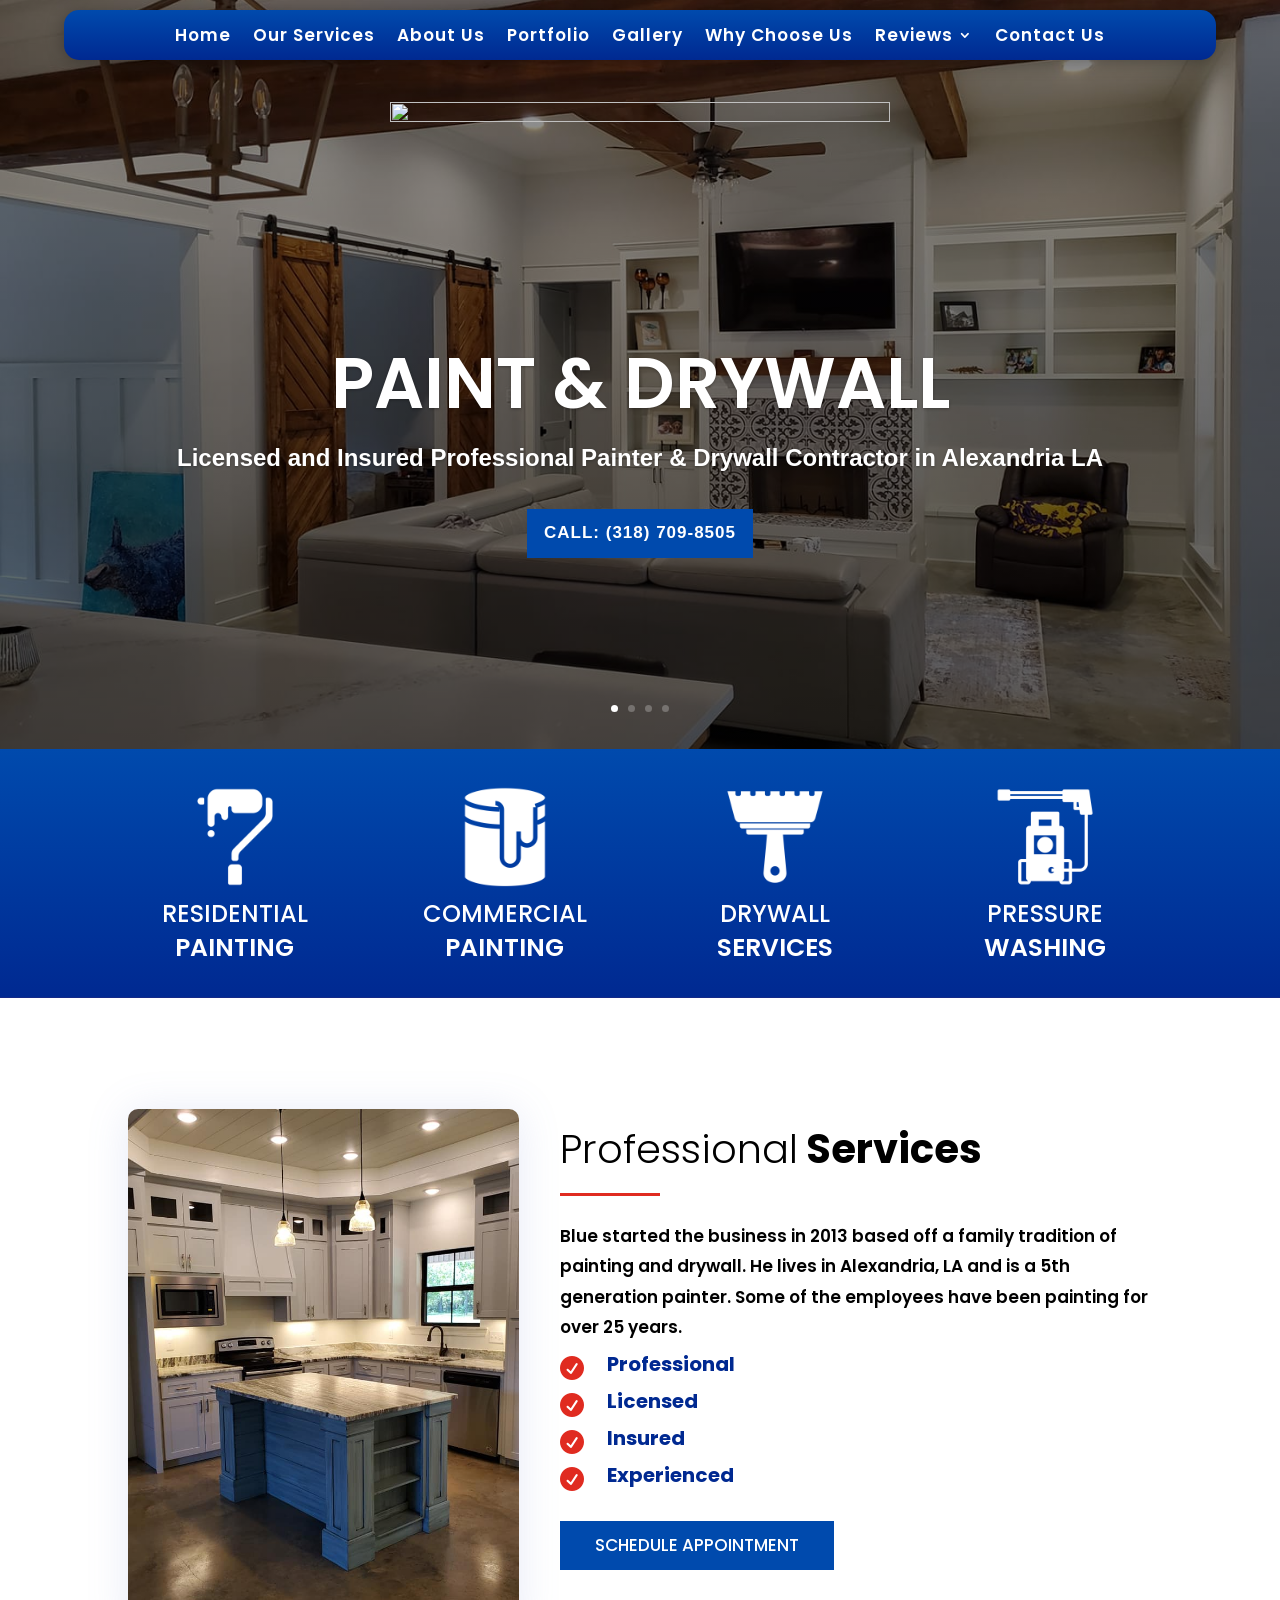
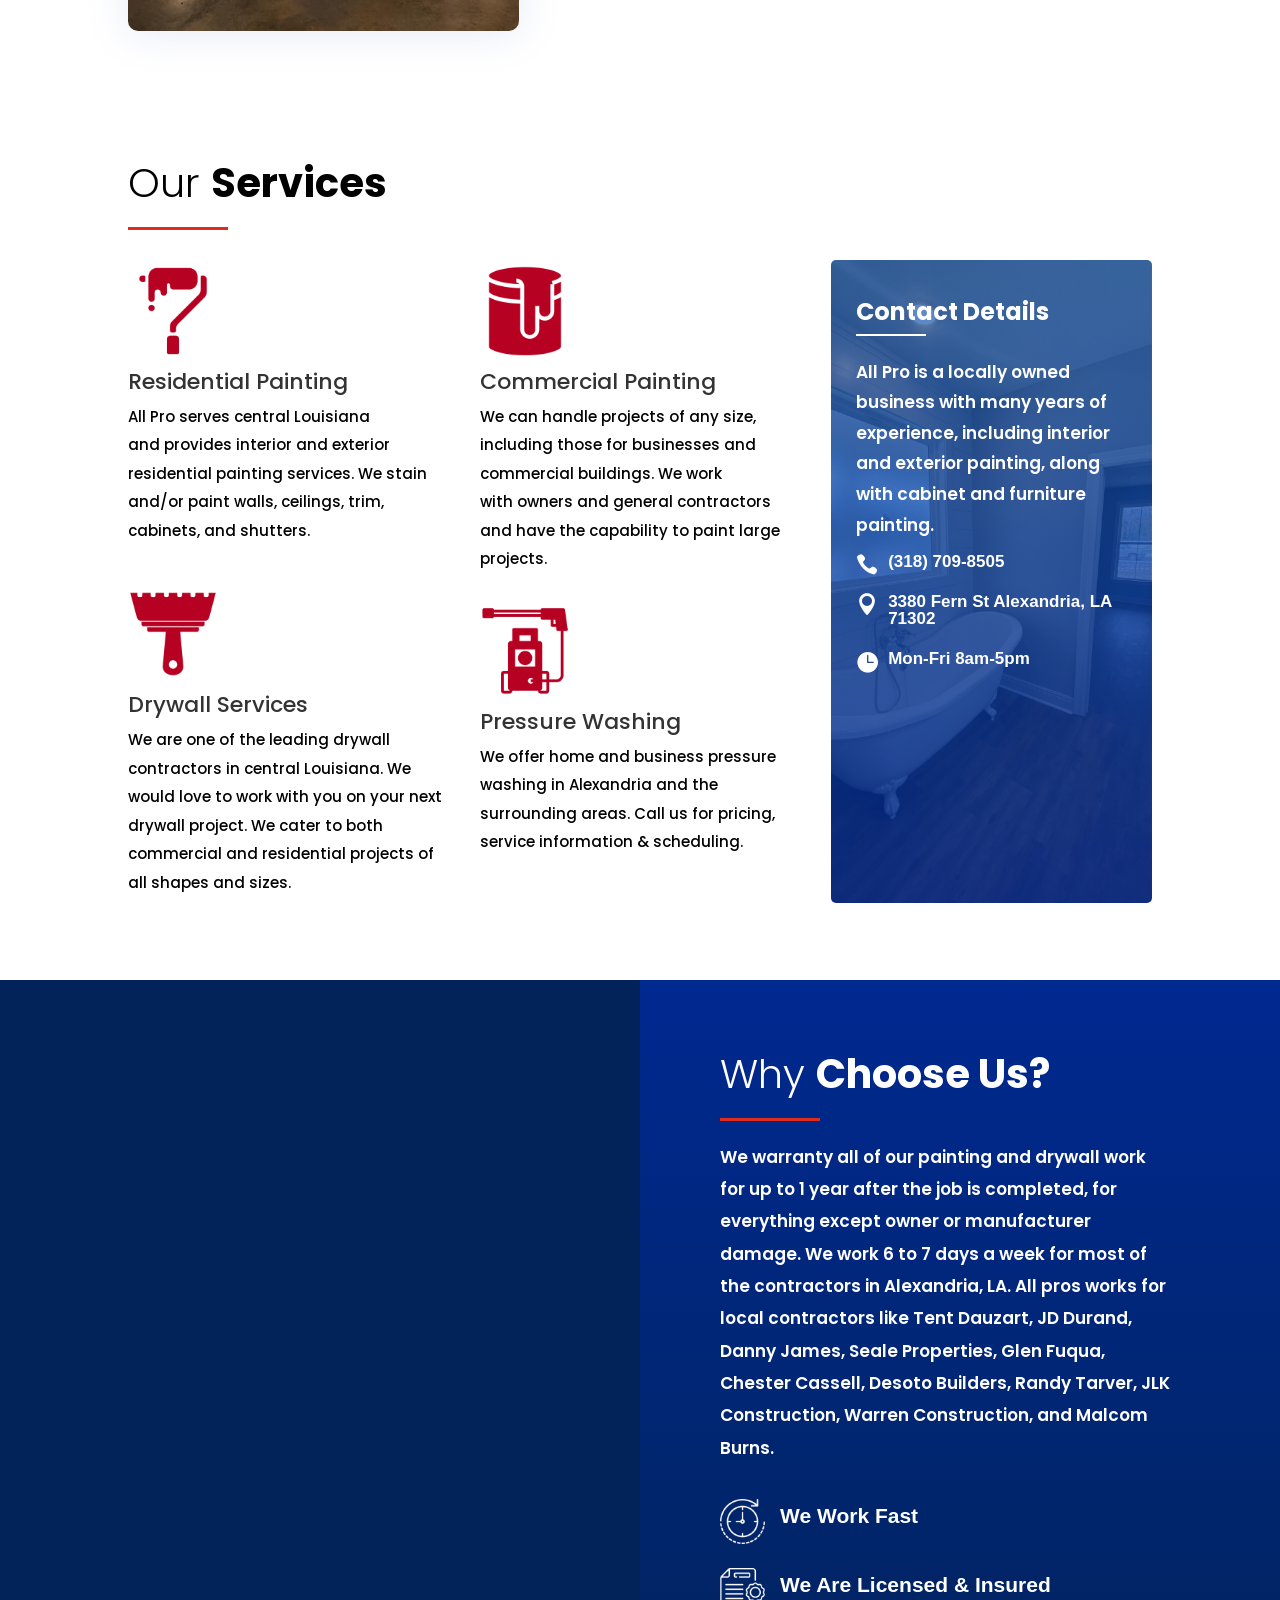
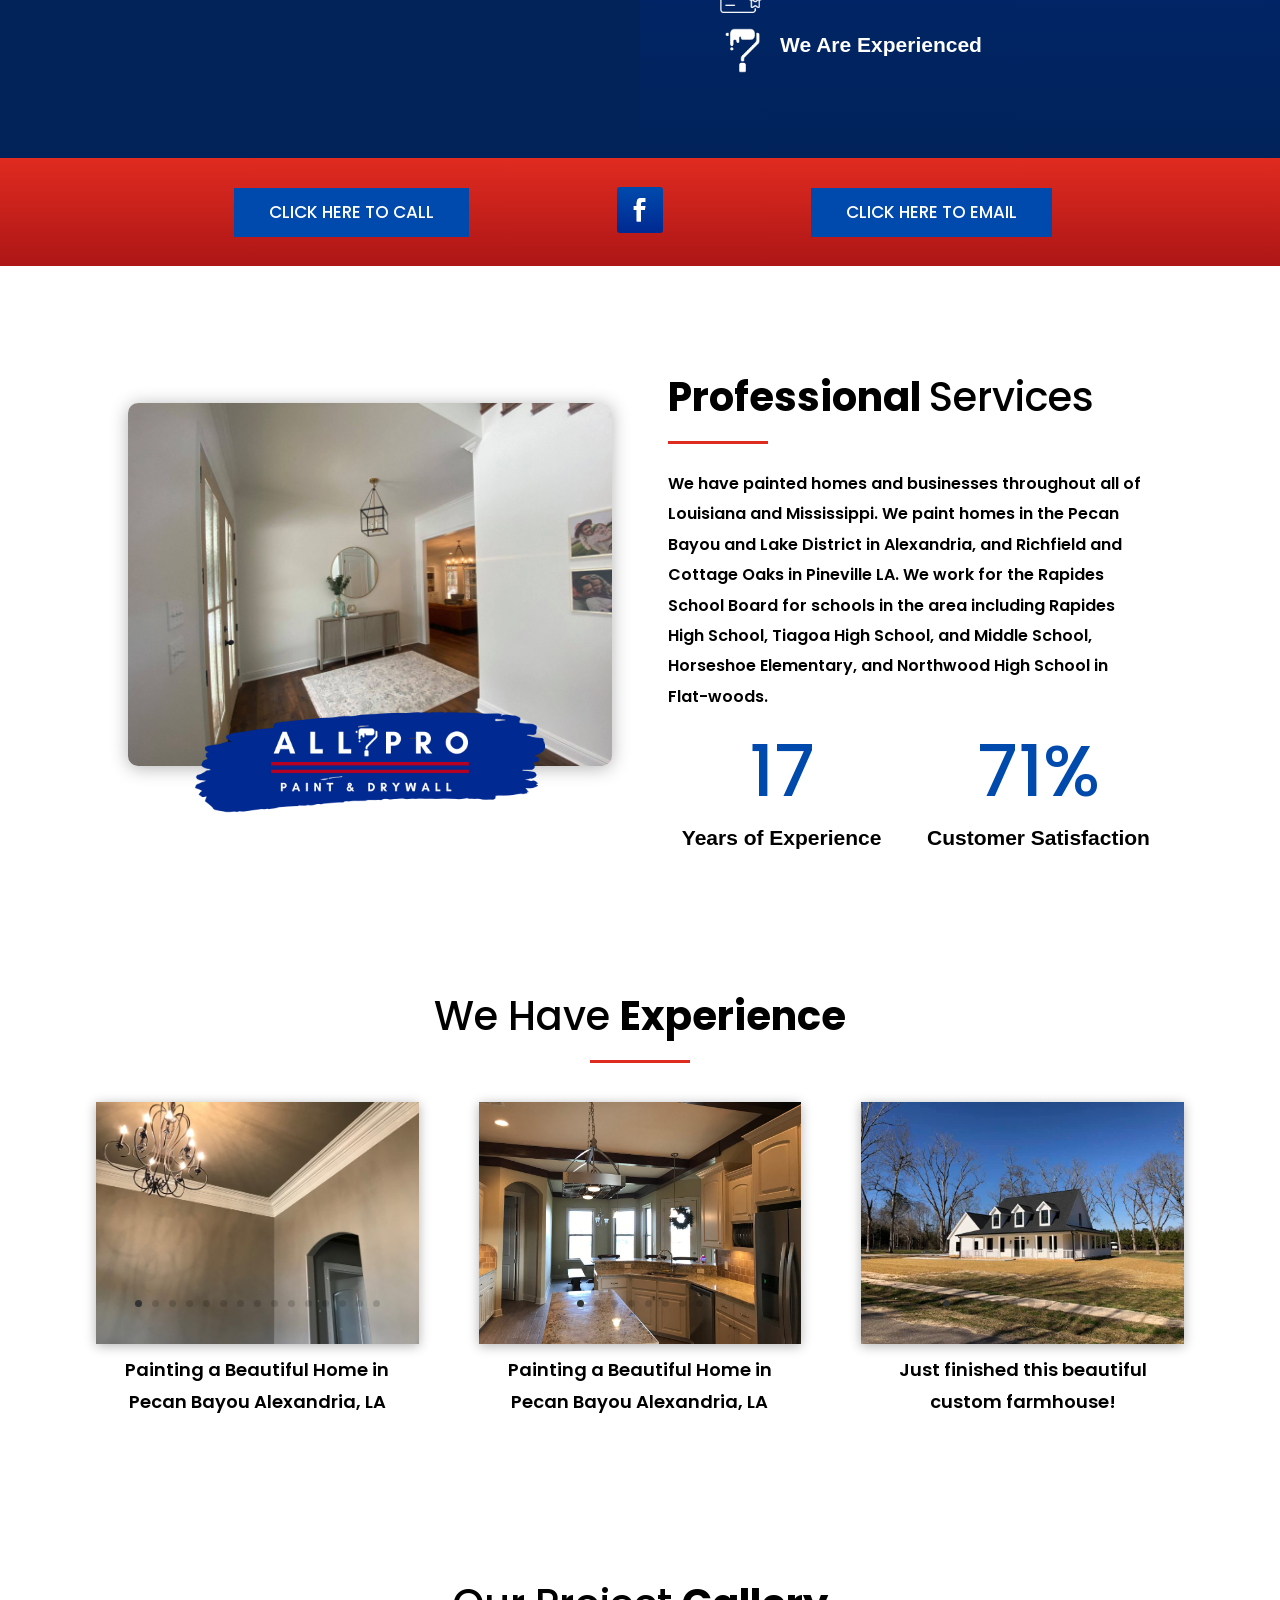
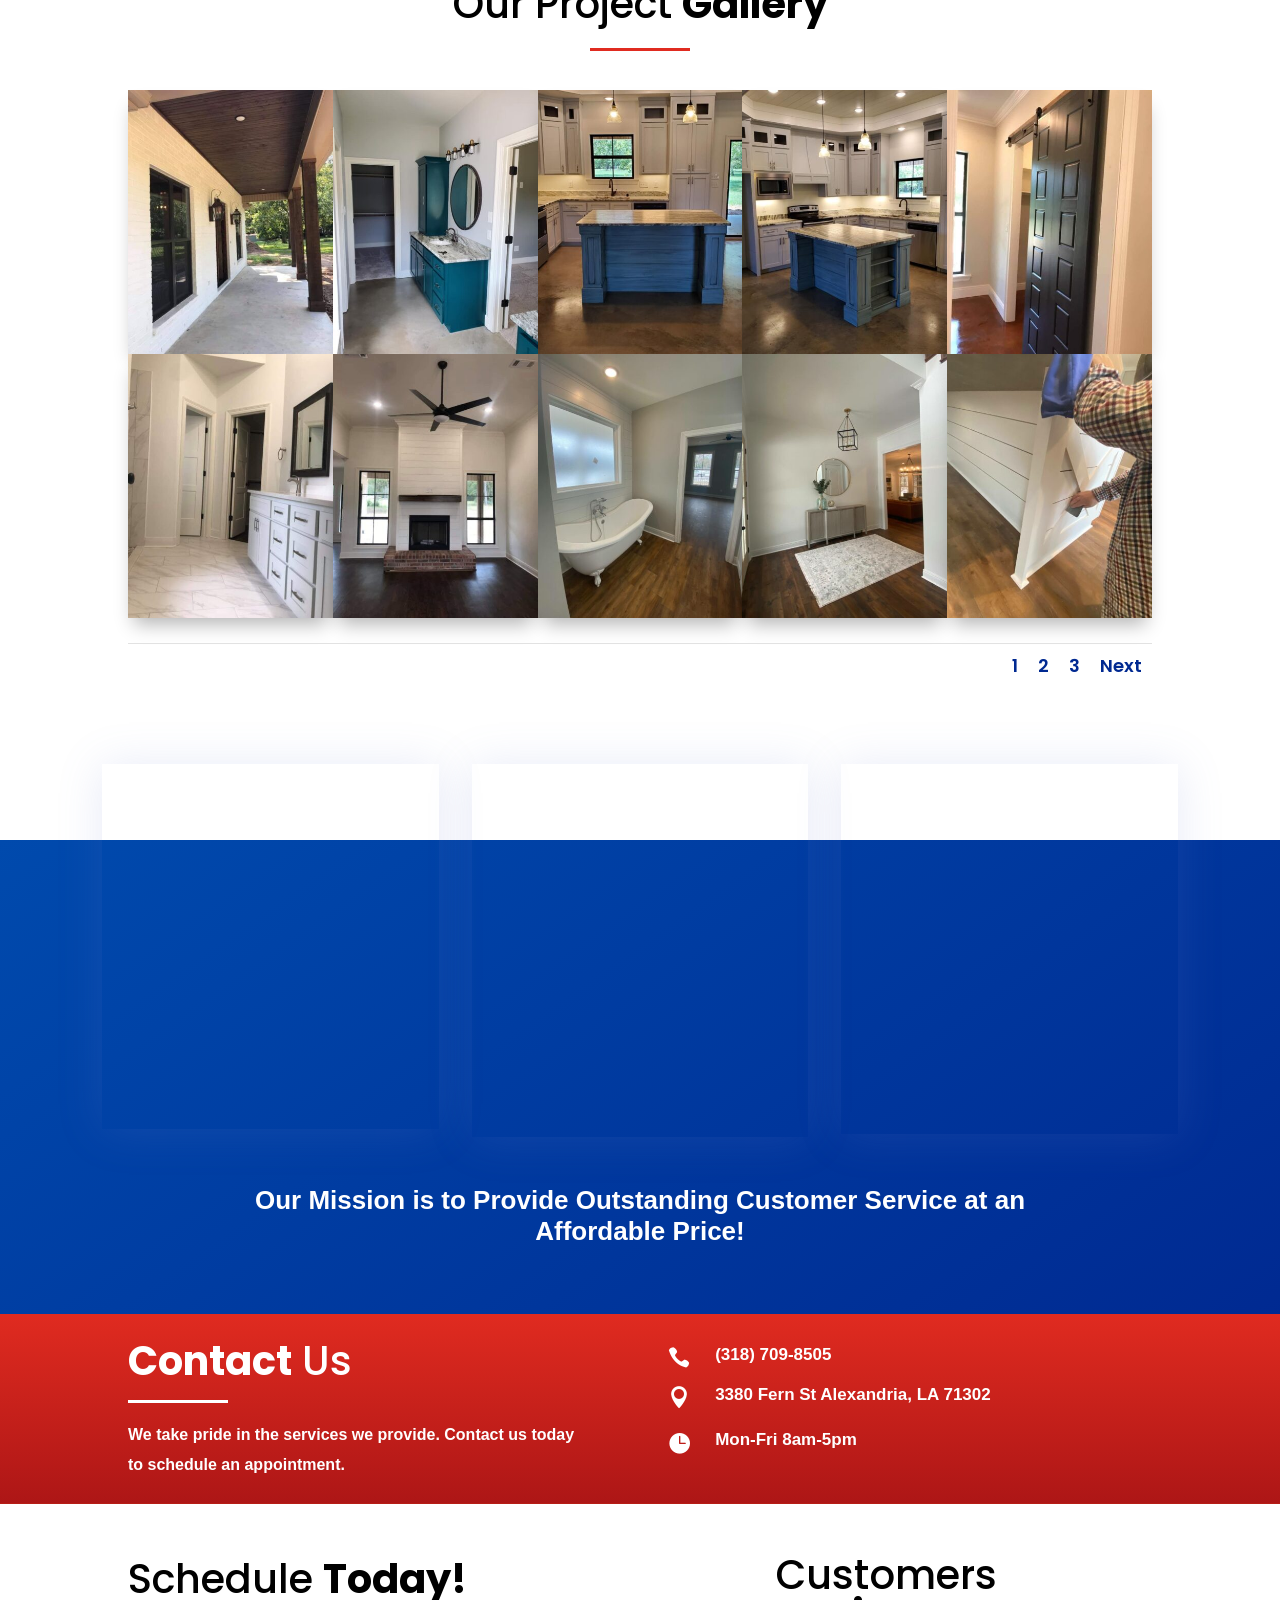
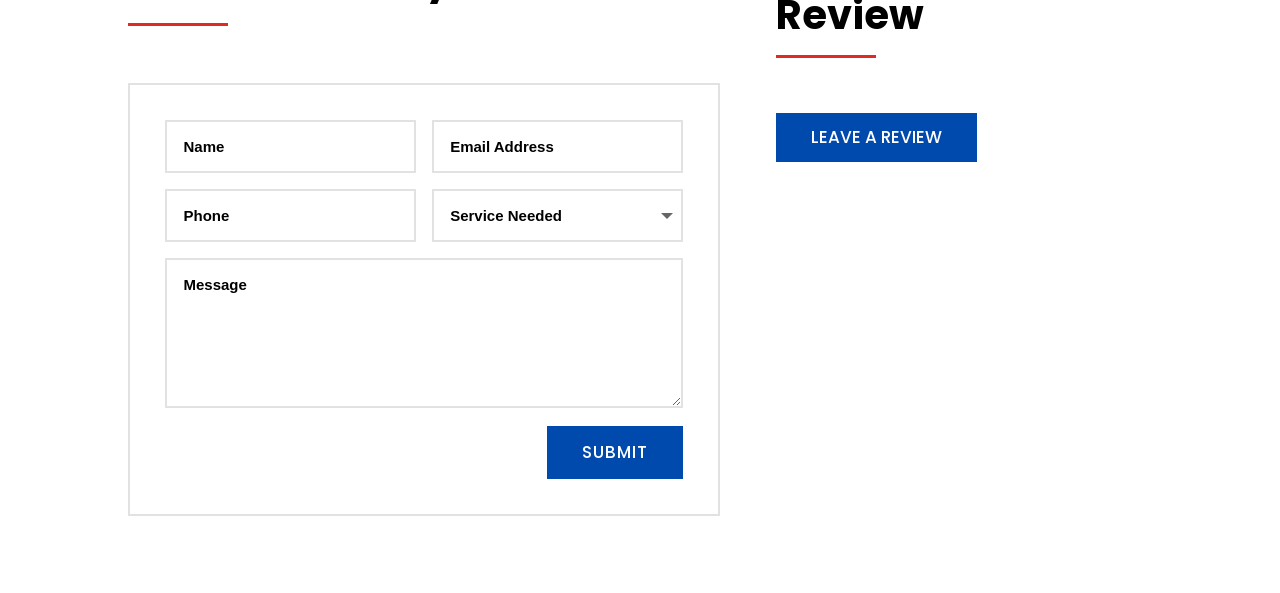
==== index.html @ 2752c4b2 "Localize hot-linked images/assets into repo" ====
<!DOCTYPE html>
<html lang="en-US">

<!-- Mirrored from allprosflawless.com/ by HTTrack Website Copier/3.x [XR&CO'2014], Wed, 10 Jun 2026 22:31:04 GMT -->
<!-- Added by HTTrack --><meta http-equiv="content-type" content="text/html;charset=UTF-8" /><!-- /Added by HTTrack -->
<head>
	<meta charset="UTF-8" />
<meta http-equiv="X-UA-Compatible" content="IE=edge">
	<link rel="pingback" href="xmlrpc.php" />

	<script type="text/javascript">
		document.documentElement.className = 'js';
	</script>
	
	<meta name='robots' content='index, follow, max-image-preview:large, max-snippet:-1, max-video-preview:-1' />
<script type="text/javascript">
			let jqueryParams=[],jQuery=function(r){return jqueryParams=[...jqueryParams,r],jQuery},$=function(r){return jqueryParams=[...jqueryParams,r],$};window.jQuery=jQuery,window.$=jQuery;let customHeadScripts=!1;jQuery.fn=jQuery.prototype={},$.fn=jQuery.prototype={},jQuery.noConflict=function(r){if(window.jQuery)return jQuery=window.jQuery,$=window.jQuery,customHeadScripts=!0,jQuery.noConflict},jQuery.ready=function(r){jqueryParams=[...jqueryParams,r]},$.ready=function(r){jqueryParams=[...jqueryParams,r]},jQuery.load=function(r){jqueryParams=[...jqueryParams,r]},$.load=function(r){jqueryParams=[...jqueryParams,r]},jQuery.fn.ready=function(r){jqueryParams=[...jqueryParams,r]},$.fn.ready=function(r){jqueryParams=[...jqueryParams,r]};</script>
	<!-- This site is optimized with the Yoast SEO plugin v25.6 - https://yoast.com/wordpress/plugins/seo/ -->
	<title>Home - All Pro Paint &amp; Drywall</title>
	<link rel="canonical" href="index.html" />
	<meta property="og:locale" content="en_US" />
	<meta property="og:type" content="website" />
	<meta property="og:title" content="Home - All Pro Paint &amp; Drywall" />
	<meta property="og:url" content="https://allprosflawless.com/" />
	<meta property="og:site_name" content="All Pro Paint &amp; Drywall" />
	<meta property="article:modified_time" content="2026-02-16T21:54:35+00:00" />
	<meta name="twitter:card" content="summary_large_image" />
	<script type="application/ld+json" class="yoast-schema-graph">{"@context":"https://schema.org","@graph":[{"@type":"WebPage","@id":"https://allprosflawless.com/","url":"https://allprosflawless.com/","name":"Home - All Pro Paint &amp; Drywall","isPartOf":{"@id":"https://allprosflawless.com/#website"},"datePublished":"2021-06-01T22:27:01+00:00","dateModified":"2026-02-16T21:54:35+00:00","breadcrumb":{"@id":"https://allprosflawless.com/#breadcrumb"},"inLanguage":"en-US","potentialAction":[{"@type":"ReadAction","target":["https://allprosflawless.com/"]}]},{"@type":"BreadcrumbList","@id":"https://allprosflawless.com/#breadcrumb","itemListElement":[{"@type":"ListItem","position":1,"name":"Home"}]},{"@type":"WebSite","@id":"https://allprosflawless.com/#website","url":"https://allprosflawless.com/","name":"All Pro Paint &amp; Drywall","description":"Serving Cenla","potentialAction":[{"@type":"SearchAction","target":{"@type":"EntryPoint","urlTemplate":"https://allprosflawless.com/?s={search_term_string}"},"query-input":{"@type":"PropertyValueSpecification","valueRequired":true,"valueName":"search_term_string"}}],"inLanguage":"en-US"}]}</script>
	<!-- / Yoast SEO plugin. -->


<link rel='dns-prefetch' href='http://www.googletagmanager.com/' />
<link rel='dns-prefetch' href='http://fonts.googleapis.com/' />
<link rel="alternate" type="application/rss+xml" title="All Pro Paint &amp; Drywall &raquo; Feed" href="feed/index.html" />
<link rel="alternate" title="oEmbed (JSON)" type="application/json+oembed" href="wp-json/oembed/1.0/embed6ce9.json?url=https%3A%2F%2Fallprosflawless.com%2F" />
<link rel="alternate" title="oEmbed (XML)" type="text/xml+oembed" href="wp-json/oembed/1.0/embed4fd8?url=https%3A%2F%2Fallprosflawless.com%2F&amp;format=xml" />
<meta content="Divi v.4.27.4" name="generator"/><link rel='stylesheet' id='et-divi-open-sans-css' href='https://fonts.googleapis.com/css?family=Open+Sans:300italic,400italic,600italic,700italic,800italic,400,300,600,700,800&amp;subset=latin,latin-ext&amp;display=swap' type='text/css' media='all' />
<style id='divi-style-inline-inline-css' type='text/css'>
/*!
Theme Name: Divi
Theme URI: http://www.elegantthemes.com/gallery/divi/
Version: 4.27.4
Description: Smart. Flexible. Beautiful. Divi is the most powerful theme in our collection.
Author: Elegant Themes
Author URI: http://www.elegantthemes.com
License: GNU General Public License v2
License URI: http://www.gnu.org/licenses/gpl-2.0.html
*/

a,abbr,acronym,address,applet,b,big,blockquote,body,center,cite,code,dd,del,dfn,div,dl,dt,em,fieldset,font,form,h1,h2,h3,h4,h5,h6,html,i,iframe,img,ins,kbd,label,legend,li,object,ol,p,pre,q,s,samp,small,span,strike,strong,sub,sup,tt,u,ul,var{margin:0;padding:0;border:0;outline:0;font-size:100%;-ms-text-size-adjust:100%;-webkit-text-size-adjust:100%;vertical-align:baseline;background:transparent}body{line-height:1}ol,ul{list-style:none}blockquote,q{quotes:none}blockquote:after,blockquote:before,q:after,q:before{content:"";content:none}blockquote{margin:20px 0 30px;border-left:5px solid;padding-left:20px}:focus{outline:0}del{text-decoration:line-through}pre{overflow:auto;padding:10px}figure{margin:0}table{border-collapse:collapse;border-spacing:0}article,aside,footer,header,hgroup,nav,section{display:block}body{font-family:Open Sans,Arial,sans-serif;font-size:14px;color:#666;background-color:#fff;line-height:1.7em;font-weight:500;-webkit-font-smoothing:antialiased;-moz-osx-font-smoothing:grayscale}body.page-template-page-template-blank-php #page-container{padding-top:0!important}body.et_cover_background{background-size:cover!important;background-position:top!important;background-repeat:no-repeat!important;background-attachment:fixed}a{color:#2ea3f2}a,a:hover{text-decoration:none}p{padding-bottom:1em}p:not(.has-background):last-of-type{padding-bottom:0}p.et_normal_padding{padding-bottom:1em}strong{font-weight:700}cite,em,i{font-style:italic}code,pre{font-family:Courier New,monospace;margin-bottom:10px}ins{text-decoration:none}sub,sup{height:0;line-height:1;position:relative;vertical-align:baseline}sup{bottom:.8em}sub{top:.3em}dl{margin:0 0 1.5em}dl dt{font-weight:700}dd{margin-left:1.5em}blockquote p{padding-bottom:0}embed,iframe,object,video{max-width:100%}h1,h2,h3,h4,h5,h6{color:#333;padding-bottom:10px;line-height:1em;font-weight:500}h1 a,h2 a,h3 a,h4 a,h5 a,h6 a{color:inherit}h1{font-size:30px}h2{font-size:26px}h3{font-size:22px}h4{font-size:18px}h5{font-size:16px}h6{font-size:14px}input{-webkit-appearance:none}input[type=checkbox]{-webkit-appearance:checkbox}input[type=radio]{-webkit-appearance:radio}input.text,input.title,input[type=email],input[type=password],input[type=tel],input[type=text],select,textarea{background-color:#fff;border:1px solid #bbb;padding:2px;color:#4e4e4e}input.text:focus,input.title:focus,input[type=text]:focus,select:focus,textarea:focus{border-color:#2d3940;color:#3e3e3e}input.text,input.title,input[type=text],select,textarea{margin:0}textarea{padding:4px}button,input,select,textarea{font-family:inherit}img{max-width:100%;height:auto}.clear{clear:both}br.clear{margin:0;padding:0}.pagination{clear:both}#et_search_icon:hover,.et-social-icon a:hover,.et_password_protected_form .et_submit_button,.form-submit .et_pb_buttontton.alt.disabled,.nav-single a,.posted_in a{color:#2ea3f2}.et-search-form,blockquote{border-color:#2ea3f2}#main-content{background-color:#fff}.container{width:80%;max-width:1080px;margin:auto;position:relative}body:not(.et-tb) #main-content .container,body:not(.et-tb-has-header) #main-content .container{padding-top:58px}.et_full_width_page #main-content .container:before{display:none}.main_title{margin-bottom:20px}.et_password_protected_form .et_submit_button:hover,.form-submit .et_pb_button:hover{background:rgba(0,0,0,.05)}.et_button_icon_visible .et_pb_button{padding-right:2em;padding-left:.7em}.et_button_icon_visible .et_pb_button:after{opacity:1;margin-left:0}.et_button_left .et_pb_button:hover:after{left:.15em}.et_button_left .et_pb_button:after{margin-left:0;left:1em}.et_button_icon_visible.et_button_left .et_pb_button,.et_button_left .et_pb_button:hover,.et_button_left .et_pb_module .et_pb_button:hover{padding-left:2em;padding-right:.7em}.et_button_icon_visible.et_button_left .et_pb_button:after,.et_button_left .et_pb_button:hover:after{left:.15em}.et_password_protected_form .et_submit_button:hover,.form-submit .et_pb_button:hover{padding:.3em 1em}.et_button_no_icon .et_pb_button:after{display:none}.et_button_no_icon.et_button_icon_visible.et_button_left .et_pb_button,.et_button_no_icon.et_button_left .et_pb_button:hover,.et_button_no_icon .et_pb_button,.et_button_no_icon .et_pb_button:hover{padding:.3em 1em!important}.et_button_custom_icon .et_pb_button:after{line-height:1.7em}.et_button_custom_icon.et_button_icon_visible .et_pb_button:after,.et_button_custom_icon .et_pb_button:hover:after{margin-left:.3em}#left-area .post_format-post-format-gallery .wp-block-gallery:first-of-type{padding:0;margin-bottom:-16px}.entry-content table:not(.variations){border:1px solid #eee;margin:0 0 15px;text-align:left;width:100%}.entry-content thead th,.entry-content tr th{color:#555;font-weight:700;padding:9px 24px}.entry-content tr td{border-top:1px solid #eee;padding:6px 24px}#left-area ul,.entry-content ul,.et-l--body ul,.et-l--footer ul,.et-l--header ul{list-style-type:disc;padding:0 0 23px 1em;line-height:26px}#left-area ol,.entry-content ol,.et-l--body ol,.et-l--footer ol,.et-l--header ol{list-style-type:decimal;list-style-position:inside;padding:0 0 23px;line-height:26px}#left-area ul li ul,.entry-content ul li ol{padding:2px 0 2px 20px}#left-area ol li ul,.entry-content ol li ol,.et-l--body ol li ol,.et-l--footer ol li ol,.et-l--header ol li ol{padding:2px 0 2px 35px}#left-area ul.wp-block-gallery{display:-webkit-box;display:-ms-flexbox;display:flex;-ms-flex-wrap:wrap;flex-wrap:wrap;list-style-type:none;padding:0}#left-area ul.products{padding:0!important;line-height:1.7!important;list-style:none!important}.gallery-item a{display:block}.gallery-caption,.gallery-item a{width:90%}#wpadminbar{z-index:100001}#left-area .post-meta{font-size:14px;padding-bottom:15px}#left-area .post-meta a{text-decoration:none;color:#666}#left-area .et_featured_image{padding-bottom:7px}.single .post{padding-bottom:25px}body.single .et_audio_content{margin-bottom:-6px}.nav-single a{text-decoration:none;color:#2ea3f2;font-size:14px;font-weight:400}.nav-previous{float:left}.nav-next{float:right}.et_password_protected_form p input{background-color:#eee;border:none!important;width:100%!important;border-radius:0!important;font-size:14px;color:#999!important;padding:16px!important;-webkit-box-sizing:border-box;box-sizing:border-box}.et_password_protected_form label{display:none}.et_password_protected_form .et_submit_button{font-family:inherit;display:block;float:right;margin:8px auto 0;cursor:pointer}.post-password-required p.nocomments.container{max-width:100%}.post-password-required p.nocomments.container:before{display:none}.aligncenter,div.post .new-post .aligncenter{display:block;margin-left:auto;margin-right:auto}.wp-caption{border:1px solid #ddd;text-align:center;background-color:#f3f3f3;margin-bottom:10px;max-width:96%;padding:8px}.wp-caption.alignleft{margin:0 30px 20px 0}.wp-caption.alignright{margin:0 0 20px 30px}.wp-caption img{margin:0;padding:0;border:0}.wp-caption p.wp-caption-text{font-size:12px;padding:0 4px 5px;margin:0}.alignright{float:right}.alignleft{float:left}img.alignleft{display:inline;float:left;margin-right:15px}img.alignright{display:inline;float:right;margin-left:15px}.page.et_pb_pagebuilder_layout #main-content{background-color:transparent}body #main-content .et_builder_inner_content>h1,body #main-content .et_builder_inner_content>h2,body #main-content .et_builder_inner_content>h3,body #main-content .et_builder_inner_content>h4,body #main-content .et_builder_inner_content>h5,body #main-content .et_builder_inner_content>h6{line-height:1.4em}body #main-content .et_builder_inner_content>p{line-height:1.7em}.wp-block-pullquote{margin:20px 0 30px}.wp-block-pullquote.has-background blockquote{border-left:none}.wp-block-group.has-background{padding:1.5em 1.5em .5em}@media (min-width:981px){#left-area{width:79.125%;padding-bottom:23px}#main-content .container:before{content:"";position:absolute;top:0;height:100%;width:1px;background-color:#e2e2e2}.et_full_width_page #left-area,.et_no_sidebar #left-area{float:none;width:100%!important}.et_full_width_page #left-area{padding-bottom:0}.et_no_sidebar #main-content .container:before{display:none}}@media (max-width:980px){#page-container{padding-top:80px}.et-tb #page-container,.et-tb-has-header #page-container{padding-top:0!important}#left-area,#sidebar{width:100%!important}#main-content .container:before{display:none!important}.et_full_width_page .et_gallery_item:nth-child(4n+1){clear:none}}@media print{#page-container{padding-top:0!important}}#wp-admin-bar-et-use-visual-builder a:before{font-family:ETmodules!important;content:"\e625";font-size:30px!important;width:28px;margin-top:-3px;color:#974df3!important}#wp-admin-bar-et-use-visual-builder:hover a:before{color:#fff!important}#wp-admin-bar-et-use-visual-builder:hover a,#wp-admin-bar-et-use-visual-builder a:hover{transition:background-color .5s ease;-webkit-transition:background-color .5s ease;-moz-transition:background-color .5s ease;background-color:#7e3bd0!important;color:#fff!important}* html .clearfix,:first-child+html .clearfix{zoom:1}.iphone .et_pb_section_video_bg video::-webkit-media-controls-start-playback-button{display:none!important;-webkit-appearance:none}.et_mobile_device .et_pb_section_parallax .et_pb_parallax_css{background-attachment:scroll}.et-social-facebook a.icon:before{content:"\e093"}.et-social-twitter a.icon:before{content:"\e094"}.et-social-google-plus a.icon:before{content:"\e096"}.et-social-instagram a.icon:before{content:"\e09a"}.et-social-rss a.icon:before{content:"\e09e"}.ai1ec-single-event:after{content:" ";display:table;clear:both}.evcal_event_details .evcal_evdata_cell .eventon_details_shading_bot.eventon_details_shading_bot{z-index:3}.wp-block-divi-layout{margin-bottom:1em}*{-webkit-box-sizing:border-box;box-sizing:border-box}#et-info-email:before,#et-info-phone:before,#et_search_icon:before,.comment-reply-link:after,.et-cart-info span:before,.et-pb-arrow-next:before,.et-pb-arrow-prev:before,.et-social-icon a:before,.et_audio_container .mejs-playpause-button button:before,.et_audio_container .mejs-volume-button button:before,.et_overlay:before,.et_password_protected_form .et_submit_button:after,.et_pb_button:after,.et_pb_contact_reset:after,.et_pb_contact_submit:after,.et_pb_font_icon:before,.et_pb_newsletter_button:after,.et_pb_pricing_table_button:after,.et_pb_promo_button:after,.et_pb_testimonial:before,.et_pb_toggle_title:before,.form-submit .et_pb_button:after,.mobile_menu_bar:before,a.et_pb_more_button:after{font-family:ETmodules!important;speak:none;font-style:normal;font-weight:400;-webkit-font-feature-settings:normal;font-feature-settings:normal;font-variant:normal;text-transform:none;line-height:1;-webkit-font-smoothing:antialiased;-moz-osx-font-smoothing:grayscale;text-shadow:0 0;direction:ltr}.et-pb-icon,.et_pb_custom_button_icon.et_pb_button:after,.et_pb_login .et_pb_custom_button_icon.et_pb_button:after,.et_pb_woo_custom_button_icon .button.et_pb_custom_button_icon.et_pb_button:after,.et_pb_woo_custom_button_icon .button.et_pb_custom_button_icon.et_pb_button:hover:after{content:attr(data-icon)}.et-pb-icon{font-family:ETmodules;speak:none;font-weight:400;-webkit-font-feature-settings:normal;font-feature-settings:normal;font-variant:normal;text-transform:none;line-height:1;-webkit-font-smoothing:antialiased;font-size:96px;font-style:normal;display:inline-block;-webkit-box-sizing:border-box;box-sizing:border-box;direction:ltr}#et-ajax-saving{display:none;-webkit-transition:background .3s,-webkit-box-shadow .3s;transition:background .3s,-webkit-box-shadow .3s;transition:background .3s,box-shadow .3s;transition:background .3s,box-shadow .3s,-webkit-box-shadow .3s;-webkit-box-shadow:rgba(0,139,219,.247059) 0 0 60px;box-shadow:0 0 60px rgba(0,139,219,.247059);position:fixed;top:50%;left:50%;width:50px;height:50px;background:#fff;border-radius:50px;margin:-25px 0 0 -25px;z-index:999999;text-align:center}#et-ajax-saving img{margin:9px}.et-safe-mode-indicator,.et-safe-mode-indicator:focus,.et-safe-mode-indicator:hover{-webkit-box-shadow:0 5px 10px rgba(41,196,169,.15);box-shadow:0 5px 10px rgba(41,196,169,.15);background:#29c4a9;color:#fff;font-size:14px;font-weight:600;padding:12px;line-height:16px;border-radius:3px;position:fixed;bottom:30px;right:30px;z-index:999999;text-decoration:none;font-family:Open Sans,sans-serif;-webkit-font-smoothing:antialiased;-moz-osx-font-smoothing:grayscale}.et_pb_button{font-size:20px;font-weight:500;padding:.3em 1em;line-height:1.7em!important;background-color:transparent;background-size:cover;background-position:50%;background-repeat:no-repeat;border:2px solid;border-radius:3px;-webkit-transition-duration:.2s;transition-duration:.2s;-webkit-transition-property:all!important;transition-property:all!important}.et_pb_button,.et_pb_button_inner{position:relative}.et_pb_button:hover,.et_pb_module .et_pb_button:hover{border:2px solid transparent;padding:.3em 2em .3em .7em}.et_pb_button:hover{background-color:hsla(0,0%,100%,.2)}.et_pb_bg_layout_light.et_pb_button:hover,.et_pb_bg_layout_light .et_pb_button:hover{background-color:rgba(0,0,0,.05)}.et_pb_button:after,.et_pb_button:before{font-size:32px;line-height:1em;content:"\35";opacity:0;position:absolute;margin-left:-1em;-webkit-transition:all .2s;transition:all .2s;text-transform:none;-webkit-font-feature-settings:"kern" off;font-feature-settings:"kern" off;font-variant:none;font-style:normal;font-weight:400;text-shadow:none}.et_pb_button.et_hover_enabled:hover:after,.et_pb_button.et_pb_hovered:hover:after{-webkit-transition:none!important;transition:none!important}.et_pb_button:before{display:none}.et_pb_button:hover:after{opacity:1;margin-left:0}.et_pb_column_1_3 h1,.et_pb_column_1_4 h1,.et_pb_column_1_5 h1,.et_pb_column_1_6 h1,.et_pb_column_2_5 h1{font-size:26px}.et_pb_column_1_3 h2,.et_pb_column_1_4 h2,.et_pb_column_1_5 h2,.et_pb_column_1_6 h2,.et_pb_column_2_5 h2{font-size:23px}.et_pb_column_1_3 h3,.et_pb_column_1_4 h3,.et_pb_column_1_5 h3,.et_pb_column_1_6 h3,.et_pb_column_2_5 h3{font-size:20px}.et_pb_column_1_3 h4,.et_pb_column_1_4 h4,.et_pb_column_1_5 h4,.et_pb_column_1_6 h4,.et_pb_column_2_5 h4{font-size:18px}.et_pb_column_1_3 h5,.et_pb_column_1_4 h5,.et_pb_column_1_5 h5,.et_pb_column_1_6 h5,.et_pb_column_2_5 h5{font-size:16px}.et_pb_column_1_3 h6,.et_pb_column_1_4 h6,.et_pb_column_1_5 h6,.et_pb_column_1_6 h6,.et_pb_column_2_5 h6{font-size:15px}.et_pb_bg_layout_dark,.et_pb_bg_layout_dark h1,.et_pb_bg_layout_dark h2,.et_pb_bg_layout_dark h3,.et_pb_bg_layout_dark h4,.et_pb_bg_layout_dark h5,.et_pb_bg_layout_dark h6{color:#fff!important}.et_pb_module.et_pb_text_align_left{text-align:left}.et_pb_module.et_pb_text_align_center{text-align:center}.et_pb_module.et_pb_text_align_right{text-align:right}.et_pb_module.et_pb_text_align_justified{text-align:justify}.clearfix:after{visibility:hidden;display:block;font-size:0;content:" ";clear:both;height:0}.et_pb_bg_layout_light .et_pb_more_button{color:#2ea3f2}.et_builder_inner_content{position:relative;z-index:1}header .et_builder_inner_content{z-index:2}.et_pb_css_mix_blend_mode_passthrough{mix-blend-mode:unset!important}.et_pb_image_container{margin:-20px -20px 29px}.et_pb_module_inner{position:relative}.et_hover_enabled_preview{z-index:2}.et_hover_enabled:hover{position:relative;z-index:2}.et_pb_all_tabs,.et_pb_module,.et_pb_posts_nav a,.et_pb_tab,.et_pb_with_background{position:relative;background-size:cover;background-position:50%;background-repeat:no-repeat}.et_pb_background_mask,.et_pb_background_pattern{bottom:0;left:0;position:absolute;right:0;top:0}.et_pb_background_mask{background-size:calc(100% + 2px) calc(100% + 2px);background-repeat:no-repeat;background-position:50%;overflow:hidden}.et_pb_background_pattern{background-position:0 0;background-repeat:repeat}.et_pb_with_border{position:relative;border:0 solid #333}.post-password-required .et_pb_row{padding:0;width:100%}.post-password-required .et_password_protected_form{min-height:0}body.et_pb_pagebuilder_layout.et_pb_show_title .post-password-required .et_password_protected_form h1,body:not(.et_pb_pagebuilder_layout) .post-password-required .et_password_protected_form h1{display:none}.et_pb_no_bg{padding:0!important}.et_overlay.et_pb_inline_icon:before,.et_pb_inline_icon:before{content:attr(data-icon)}.et_pb_more_button{color:inherit;text-shadow:none;text-decoration:none;display:inline-block;margin-top:20px}.et_parallax_bg_wrap{overflow:hidden;position:absolute;top:0;right:0;bottom:0;left:0}.et_parallax_bg{background-repeat:no-repeat;background-position:top;background-size:cover;position:absolute;bottom:0;left:0;width:100%;height:100%;display:block}.et_parallax_bg.et_parallax_bg__hover,.et_parallax_bg.et_parallax_bg_phone,.et_parallax_bg.et_parallax_bg_tablet,.et_parallax_gradient.et_parallax_gradient__hover,.et_parallax_gradient.et_parallax_gradient_phone,.et_parallax_gradient.et_parallax_gradient_tablet,.et_pb_section_parallax_hover:hover .et_parallax_bg:not(.et_parallax_bg__hover),.et_pb_section_parallax_hover:hover .et_parallax_gradient:not(.et_parallax_gradient__hover){display:none}.et_pb_section_parallax_hover:hover .et_parallax_bg.et_parallax_bg__hover,.et_pb_section_parallax_hover:hover .et_parallax_gradient.et_parallax_gradient__hover{display:block}.et_parallax_gradient{bottom:0;display:block;left:0;position:absolute;right:0;top:0}.et_pb_module.et_pb_section_parallax,.et_pb_posts_nav a.et_pb_section_parallax,.et_pb_tab.et_pb_section_parallax{position:relative}.et_pb_section_parallax .et_pb_parallax_css,.et_pb_slides .et_parallax_bg.et_pb_parallax_css{background-attachment:fixed}body.et-bfb .et_pb_section_parallax .et_pb_parallax_css,body.et-bfb .et_pb_slides .et_parallax_bg.et_pb_parallax_css{background-attachment:scroll;bottom:auto}.et_pb_section_parallax.et_pb_column .et_pb_module,.et_pb_section_parallax.et_pb_row .et_pb_column,.et_pb_section_parallax.et_pb_row .et_pb_module{z-index:9;position:relative}.et_pb_more_button:hover:after{opacity:1;margin-left:0}.et_pb_preload .et_pb_section_video_bg,.et_pb_preload>div{visibility:hidden}.et_pb_preload,.et_pb_section.et_pb_section_video.et_pb_preload{position:relative;background:#464646!important}.et_pb_preload:before{content:"";position:absolute;top:50%;left:50%;background:url(wp-content/themes/Divi/includes/builder/styles/images/preloader.gif) no-repeat;border-radius:32px;width:32px;height:32px;margin:-16px 0 0 -16px}.box-shadow-overlay{position:absolute;top:0;left:0;width:100%;height:100%;z-index:10;pointer-events:none}.et_pb_section>.box-shadow-overlay~.et_pb_row{z-index:11}body.safari .section_has_divider{will-change:transform}.et_pb_row>.box-shadow-overlay{z-index:8}.has-box-shadow-overlay{position:relative}.et_clickable{cursor:pointer}.screen-reader-text{border:0;clip:rect(1px,1px,1px,1px);-webkit-clip-path:inset(50%);clip-path:inset(50%);height:1px;margin:-1px;overflow:hidden;padding:0;position:absolute!important;width:1px;word-wrap:normal!important}.et_multi_view_hidden,.et_multi_view_hidden_image{display:none!important}@keyframes multi-view-image-fade{0%{opacity:0}10%{opacity:.1}20%{opacity:.2}30%{opacity:.3}40%{opacity:.4}50%{opacity:.5}60%{opacity:.6}70%{opacity:.7}80%{opacity:.8}90%{opacity:.9}to{opacity:1}}.et_multi_view_image__loading{visibility:hidden}.et_multi_view_image__loaded{-webkit-animation:multi-view-image-fade .5s;animation:multi-view-image-fade .5s}#et-pb-motion-effects-offset-tracker{visibility:hidden!important;opacity:0;position:absolute;top:0;left:0}.et-pb-before-scroll-animation{opacity:0}header.et-l.et-l--header:after{clear:both;display:block;content:""}.et_pb_module{-webkit-animation-timing-function:linear;animation-timing-function:linear;-webkit-animation-duration:.2s;animation-duration:.2s}@-webkit-keyframes fadeBottom{0%{opacity:0;-webkit-transform:translateY(10%);transform:translateY(10%)}to{opacity:1;-webkit-transform:translateY(0);transform:translateY(0)}}@keyframes fadeBottom{0%{opacity:0;-webkit-transform:translateY(10%);transform:translateY(10%)}to{opacity:1;-webkit-transform:translateY(0);transform:translateY(0)}}@-webkit-keyframes fadeLeft{0%{opacity:0;-webkit-transform:translateX(-10%);transform:translateX(-10%)}to{opacity:1;-webkit-transform:translateX(0);transform:translateX(0)}}@keyframes fadeLeft{0%{opacity:0;-webkit-transform:translateX(-10%);transform:translateX(-10%)}to{opacity:1;-webkit-transform:translateX(0);transform:translateX(0)}}@-webkit-keyframes fadeRight{0%{opacity:0;-webkit-transform:translateX(10%);transform:translateX(10%)}to{opacity:1;-webkit-transform:translateX(0);transform:translateX(0)}}@keyframes fadeRight{0%{opacity:0;-webkit-transform:translateX(10%);transform:translateX(10%)}to{opacity:1;-webkit-transform:translateX(0);transform:translateX(0)}}@-webkit-keyframes fadeTop{0%{opacity:0;-webkit-transform:translateY(-10%);transform:translateY(-10%)}to{opacity:1;-webkit-transform:translateX(0);transform:translateX(0)}}@keyframes fadeTop{0%{opacity:0;-webkit-transform:translateY(-10%);transform:translateY(-10%)}to{opacity:1;-webkit-transform:translateX(0);transform:translateX(0)}}@-webkit-keyframes fadeIn{0%{opacity:0}to{opacity:1}}@keyframes fadeIn{0%{opacity:0}to{opacity:1}}.et-waypoint:not(.et_pb_counters){opacity:0}@media (min-width:981px){.et_pb_section.et_section_specialty div.et_pb_row .et_pb_column .et_pb_column .et_pb_module.et-last-child,.et_pb_section.et_section_specialty div.et_pb_row .et_pb_column .et_pb_column .et_pb_module:last-child,.et_pb_section.et_section_specialty div.et_pb_row .et_pb_column .et_pb_row_inner .et_pb_column .et_pb_module.et-last-child,.et_pb_section.et_section_specialty div.et_pb_row .et_pb_column .et_pb_row_inner .et_pb_column .et_pb_module:last-child,.et_pb_section div.et_pb_row .et_pb_column .et_pb_module.et-last-child,.et_pb_section div.et_pb_row .et_pb_column .et_pb_module:last-child{margin-bottom:0}}@media (max-width:980px){.et_overlay.et_pb_inline_icon_tablet:before,.et_pb_inline_icon_tablet:before{content:attr(data-icon-tablet)}.et_parallax_bg.et_parallax_bg_tablet_exist,.et_parallax_gradient.et_parallax_gradient_tablet_exist{display:none}.et_parallax_bg.et_parallax_bg_tablet,.et_parallax_gradient.et_parallax_gradient_tablet{display:block}.et_pb_column .et_pb_module{margin-bottom:30px}.et_pb_row .et_pb_column .et_pb_module.et-last-child,.et_pb_row .et_pb_column .et_pb_module:last-child,.et_section_specialty .et_pb_row .et_pb_column .et_pb_module.et-last-child,.et_section_specialty .et_pb_row .et_pb_column .et_pb_module:last-child{margin-bottom:0}.et_pb_more_button{display:inline-block!important}.et_pb_bg_layout_light_tablet.et_pb_button,.et_pb_bg_layout_light_tablet.et_pb_module.et_pb_button,.et_pb_bg_layout_light_tablet .et_pb_more_button{color:#2ea3f2}.et_pb_bg_layout_light_tablet .et_pb_forgot_password a{color:#666}.et_pb_bg_layout_light_tablet h1,.et_pb_bg_layout_light_tablet h2,.et_pb_bg_layout_light_tablet h3,.et_pb_bg_layout_light_tablet h4,.et_pb_bg_layout_light_tablet h5,.et_pb_bg_layout_light_tablet h6{color:#333!important}.et_pb_module .et_pb_bg_layout_light_tablet.et_pb_button{color:#2ea3f2!important}.et_pb_bg_layout_light_tablet{color:#666!important}.et_pb_bg_layout_dark_tablet,.et_pb_bg_layout_dark_tablet h1,.et_pb_bg_layout_dark_tablet h2,.et_pb_bg_layout_dark_tablet h3,.et_pb_bg_layout_dark_tablet h4,.et_pb_bg_layout_dark_tablet h5,.et_pb_bg_layout_dark_tablet h6{color:#fff!important}.et_pb_bg_layout_dark_tablet.et_pb_button,.et_pb_bg_layout_dark_tablet.et_pb_module.et_pb_button,.et_pb_bg_layout_dark_tablet .et_pb_more_button{color:inherit}.et_pb_bg_layout_dark_tablet .et_pb_forgot_password a{color:#fff}.et_pb_module.et_pb_text_align_left-tablet{text-align:left}.et_pb_module.et_pb_text_align_center-tablet{text-align:center}.et_pb_module.et_pb_text_align_right-tablet{text-align:right}.et_pb_module.et_pb_text_align_justified-tablet{text-align:justify}}@media (max-width:767px){.et_pb_more_button{display:inline-block!important}.et_overlay.et_pb_inline_icon_phone:before,.et_pb_inline_icon_phone:before{content:attr(data-icon-phone)}.et_parallax_bg.et_parallax_bg_phone_exist,.et_parallax_gradient.et_parallax_gradient_phone_exist{display:none}.et_parallax_bg.et_parallax_bg_phone,.et_parallax_gradient.et_parallax_gradient_phone{display:block}.et-hide-mobile{display:none!important}.et_pb_bg_layout_light_phone.et_pb_button,.et_pb_bg_layout_light_phone.et_pb_module.et_pb_button,.et_pb_bg_layout_light_phone .et_pb_more_button{color:#2ea3f2}.et_pb_bg_layout_light_phone .et_pb_forgot_password a{color:#666}.et_pb_bg_layout_light_phone h1,.et_pb_bg_layout_light_phone h2,.et_pb_bg_layout_light_phone h3,.et_pb_bg_layout_light_phone h4,.et_pb_bg_layout_light_phone h5,.et_pb_bg_layout_light_phone h6{color:#333!important}.et_pb_module .et_pb_bg_layout_light_phone.et_pb_button{color:#2ea3f2!important}.et_pb_bg_layout_light_phone{color:#666!important}.et_pb_bg_layout_dark_phone,.et_pb_bg_layout_dark_phone h1,.et_pb_bg_layout_dark_phone h2,.et_pb_bg_layout_dark_phone h3,.et_pb_bg_layout_dark_phone h4,.et_pb_bg_layout_dark_phone h5,.et_pb_bg_layout_dark_phone h6{color:#fff!important}.et_pb_bg_layout_dark_phone.et_pb_button,.et_pb_bg_layout_dark_phone.et_pb_module.et_pb_button,.et_pb_bg_layout_dark_phone .et_pb_more_button{color:inherit}.et_pb_module .et_pb_bg_layout_dark_phone.et_pb_button{color:#fff!important}.et_pb_bg_layout_dark_phone .et_pb_forgot_password a{color:#fff}.et_pb_module.et_pb_text_align_left-phone{text-align:left}.et_pb_module.et_pb_text_align_center-phone{text-align:center}.et_pb_module.et_pb_text_align_right-phone{text-align:right}.et_pb_module.et_pb_text_align_justified-phone{text-align:justify}}@media (max-width:479px){a.et_pb_more_button{display:block}}@media (min-width:768px) and (max-width:980px){[data-et-multi-view-load-tablet-hidden=true]:not(.et_multi_view_swapped){display:none!important}}@media (max-width:767px){[data-et-multi-view-load-phone-hidden=true]:not(.et_multi_view_swapped){display:none!important}}.et_pb_menu.et_pb_menu--style-inline_centered_logo .et_pb_menu__menu nav ul{-webkit-box-pack:center;-ms-flex-pack:center;justify-content:center}@-webkit-keyframes multi-view-image-fade{0%{-webkit-transform:scale(1);transform:scale(1);opacity:1}50%{-webkit-transform:scale(1.01);transform:scale(1.01);opacity:1}to{-webkit-transform:scale(1);transform:scale(1);opacity:1}}
/*# sourceURL=divi-style-inline-inline-css */
</style>
<style id='divi-dynamic-critical-inline-css' type='text/css'>
@font-face{font-family:ETmodules;font-display:block;src:url(wp-content/themes/Divi/core/admin/fonts/modules/all/modules.eot);src:url(/wp-content/themes/Divi/core/admin/fonts/modules/all/modules.eot) format("embedded-opentype"),url(/wp-content/themes/Divi/core/admin/fonts/modules/all/modules.woff) format("woff"),url(/wp-content/themes/Divi/core/admin/fonts/modules/all/modules.ttf) format("truetype"),url(/wp-content/themes/Divi/core/admin/fonts/modules/all/modules.svg#ETmodules) format("svg");font-weight:400;font-style:normal}
@media (min-width:981px){.et_pb_gutters3 .et_pb_column,.et_pb_gutters3.et_pb_row .et_pb_column{margin-right:5.5%}.et_pb_gutters3 .et_pb_column_4_4,.et_pb_gutters3.et_pb_row .et_pb_column_4_4{width:100%}.et_pb_gutters3 .et_pb_column_4_4 .et_pb_module,.et_pb_gutters3.et_pb_row .et_pb_column_4_4 .et_pb_module{margin-bottom:2.75%}.et_pb_gutters3 .et_pb_column_3_4,.et_pb_gutters3.et_pb_row .et_pb_column_3_4{width:73.625%}.et_pb_gutters3 .et_pb_column_3_4 .et_pb_module,.et_pb_gutters3.et_pb_row .et_pb_column_3_4 .et_pb_module{margin-bottom:3.735%}.et_pb_gutters3 .et_pb_column_2_3,.et_pb_gutters3.et_pb_row .et_pb_column_2_3{width:64.833%}.et_pb_gutters3 .et_pb_column_2_3 .et_pb_module,.et_pb_gutters3.et_pb_row .et_pb_column_2_3 .et_pb_module{margin-bottom:4.242%}.et_pb_gutters3 .et_pb_column_3_5,.et_pb_gutters3.et_pb_row .et_pb_column_3_5{width:57.8%}.et_pb_gutters3 .et_pb_column_3_5 .et_pb_module,.et_pb_gutters3.et_pb_row .et_pb_column_3_5 .et_pb_module{margin-bottom:4.758%}.et_pb_gutters3 .et_pb_column_1_2,.et_pb_gutters3.et_pb_row .et_pb_column_1_2{width:47.25%}.et_pb_gutters3 .et_pb_column_1_2 .et_pb_module,.et_pb_gutters3.et_pb_row .et_pb_column_1_2 .et_pb_module{margin-bottom:5.82%}.et_pb_gutters3 .et_pb_column_2_5,.et_pb_gutters3.et_pb_row .et_pb_column_2_5{width:36.7%}.et_pb_gutters3 .et_pb_column_2_5 .et_pb_module,.et_pb_gutters3.et_pb_row .et_pb_column_2_5 .et_pb_module{margin-bottom:7.493%}.et_pb_gutters3 .et_pb_column_1_3,.et_pb_gutters3.et_pb_row .et_pb_column_1_3{width:29.6667%}.et_pb_gutters3 .et_pb_column_1_3 .et_pb_module,.et_pb_gutters3.et_pb_row .et_pb_column_1_3 .et_pb_module{margin-bottom:9.27%}.et_pb_gutters3 .et_pb_column_1_4,.et_pb_gutters3.et_pb_row .et_pb_column_1_4{width:20.875%}.et_pb_gutters3 .et_pb_column_1_4 .et_pb_module,.et_pb_gutters3.et_pb_row .et_pb_column_1_4 .et_pb_module{margin-bottom:13.174%}.et_pb_gutters3 .et_pb_column_1_5,.et_pb_gutters3.et_pb_row .et_pb_column_1_5{width:15.6%}.et_pb_gutters3 .et_pb_column_1_5 .et_pb_module,.et_pb_gutters3.et_pb_row .et_pb_column_1_5 .et_pb_module{margin-bottom:17.628%}.et_pb_gutters3 .et_pb_column_1_6,.et_pb_gutters3.et_pb_row .et_pb_column_1_6{width:12.0833%}.et_pb_gutters3 .et_pb_column_1_6 .et_pb_module,.et_pb_gutters3.et_pb_row .et_pb_column_1_6 .et_pb_module{margin-bottom:22.759%}.et_pb_gutters3 .et_full_width_page.woocommerce-page ul.products li.product{width:20.875%;margin-right:5.5%;margin-bottom:5.5%}.et_pb_gutters3.et_left_sidebar.woocommerce-page #main-content ul.products li.product,.et_pb_gutters3.et_right_sidebar.woocommerce-page #main-content ul.products li.product{width:28.353%;margin-right:7.47%}.et_pb_gutters3.et_left_sidebar.woocommerce-page #main-content ul.products.columns-1 li.product,.et_pb_gutters3.et_right_sidebar.woocommerce-page #main-content ul.products.columns-1 li.product{width:100%;margin-right:0}.et_pb_gutters3.et_left_sidebar.woocommerce-page #main-content ul.products.columns-2 li.product,.et_pb_gutters3.et_right_sidebar.woocommerce-page #main-content ul.products.columns-2 li.product{width:48%;margin-right:4%}.et_pb_gutters3.et_left_sidebar.woocommerce-page #main-content ul.products.columns-2 li:nth-child(2n+2),.et_pb_gutters3.et_right_sidebar.woocommerce-page #main-content ul.products.columns-2 li:nth-child(2n+2){margin-right:0}.et_pb_gutters3.et_left_sidebar.woocommerce-page #main-content ul.products.columns-2 li:nth-child(3n+1),.et_pb_gutters3.et_right_sidebar.woocommerce-page #main-content ul.products.columns-2 li:nth-child(3n+1){clear:none}}
@media (min-width:981px){.et_pb_gutters3 .et_pb_column_single.et_pb_column_1_4 .et_pb_module,.et_pb_gutters3.et_pb_row .et_pb_column_single.et_pb_column_1_4 .et_pb_module{margin-bottom:13.174%}.et_pb_gutters3 .et_pb_column_single.et_pb_column_1_3 .et_pb_module,.et_pb_gutters3.et_pb_row .et_pb_column_single.et_pb_column_1_3 .et_pb_module{margin-bottom:9.27%}.et_pb_gutters3 .et_pb_column_single.et_pb_column_1_2 .et_pb_module,.et_pb_gutters3.et_pb_row .et_pb_column_single.et_pb_column_1_2 .et_pb_module{margin-bottom:5.82%}.et_pb_column.et_pb_column_3_4>.et_pb_row_inner.et_pb_gutters3>.et_pb_column_4_4,.et_pb_gutters3 .et_pb_column_3_4>.et_pb_row_inner>.et_pb_column_4_4{width:100%}.et_pb_column.et_pb_column_3_4>.et_pb_row_inner.et_pb_gutters3>.et_pb_column_4_4 .et_pb_module,.et_pb_gutters3 .et_pb_column_3_4>.et_pb_row_inner>.et_pb_column_4_4 .et_pb_module{margin-bottom:3.735%}.et_pb_column.et_pb_column_3_4>.et_pb_row_inner.et_pb_gutters3>.et_pb_column_3_8,.et_pb_gutters3 .et_pb_column_3_4>.et_pb_row_inner>.et_pb_column_3_8{width:46.26486%;margin-right:7.47%}.et_pb_column.et_pb_column_3_4>.et_pb_row_inner.et_pb_gutters3>.et_pb_column_3_8 .et_pb_module,.et_pb_gutters3 .et_pb_column_3_4>.et_pb_row_inner>.et_pb_column_3_8 .et_pb_module{margin-bottom:7.47%}.et_pb_column.et_pb_column_3_4>.et_pb_row_inner.et_pb_gutters3>.et_pb_column_1_4,.et_pb_gutters3 .et_pb_column_3_4>.et_pb_row_inner>.et_pb_column_1_4{width:28.35314%;margin-right:7.47%}.et_pb_column.et_pb_column_3_4>.et_pb_row_inner.et_pb_gutters3>.et_pb_column_1_4 .et_pb_module,.et_pb_gutters3 .et_pb_column_3_4>.et_pb_row_inner>.et_pb_column_1_4 .et_pb_module{margin-bottom:13.174%}.et_pb_column.et_pb_column_2_3>.et_pb_row_inner.et_pb_gutters3>.et_pb_column_4_4,.et_pb_gutters3 .et_pb_column_2_3>.et_pb_row_inner>.et_pb_column_4_4{width:100%}.et_pb_column.et_pb_column_2_3>.et_pb_row_inner.et_pb_gutters3>.et_pb_column_4_4 .et_pb_module,.et_pb_gutters3 .et_pb_column_2_3>.et_pb_row_inner>.et_pb_column_4_4 .et_pb_module{margin-bottom:4.242%}.et_pb_column.et_pb_column_2_3>.et_pb_row_inner.et_pb_gutters3>.et_pb_column_1_3,.et_pb_gutters3 .et_pb_column_2_3>.et_pb_row_inner>.et_pb_column_1_3{width:45.758%;margin-right:8.483%}.et_pb_column.et_pb_column_2_3>.et_pb_row_inner.et_pb_gutters3>.et_pb_column_1_3 .et_pb_module,.et_pb_gutters3 .et_pb_column_2_3>.et_pb_row_inner>.et_pb_column_1_3 .et_pb_module{margin-bottom:9.27%}.et_pb_column.et_pb_column_2_3>.et_pb_row_inner.et_pb_gutters3>.et_pb_column_1_6,.et_pb_gutters3 .et_pb_column_2_3>.et_pb_row_inner>.et_pb_column_1_6{width:18.638%;margin-right:8.483%}.et_pb_column.et_pb_column_2_3>.et_pb_row_inner.et_pb_gutters3>.et_pb_column_1_6 .et_pb_module,.et_pb_gutters3 .et_pb_column_2_3>.et_pb_row_inner>.et_pb_column_1_6 .et_pb_module{margin-bottom:22.759%}.et_pb_column.et_pb_column_2_3>.et_pb_row_inner.et_pb_gutters3>.et_pb_column_2_9,.et_pb_gutters3 .et_pb_column_2_3>.et_pb_row_inner>.et_pb_column_2_9{width:27.67781%;margin-right:8.483%}.et_pb_column.et_pb_column_2_3>.et_pb_row_inner.et_pb_gutters3>.et_pb_column_2_9 .et_pb_module,.et_pb_gutters3 .et_pb_column_2_3>.et_pb_row_inner>.et_pb_column_2_9 .et_pb_module{margin-bottom:22.759%}.et_pb_column.et_pb_column_1_2>.et_pb_row_inner.et_pb_gutters3>.et_pb_column_4_4,.et_pb_gutters3 .et_pb_column_1_2>.et_pb_row_inner>.et_pb_column_4_4{width:100%}.et_pb_column.et_pb_column_1_2>.et_pb_row_inner.et_pb_gutters3>.et_pb_column_4_4 .et_pb_module,.et_pb_gutters3 .et_pb_column_1_2>.et_pb_row_inner>.et_pb_column_4_4 .et_pb_module{margin-bottom:5.82%}.et_pb_column.et_pb_column_1_2>.et_pb_row_inner.et_pb_gutters3>.et_pb_column_1_4,.et_pb_gutters3 .et_pb_column_1_2>.et_pb_row_inner>.et_pb_column_1_4{width:44.17989%;margin-right:11.64%}.et_pb_column.et_pb_column_1_2>.et_pb_row_inner.et_pb_gutters3>.et_pb_column_1_4 .et_pb_module,.et_pb_gutters3 .et_pb_column_1_2>.et_pb_row_inner>.et_pb_column_1_4 .et_pb_module{margin-bottom:13.174%}.et_pb_column.et_pb_column_1_2>.et_pb_row_inner.et_pb_gutters3>.et_pb_column_1_6,.et_pb_gutters3 .et_pb_column_1_2>.et_pb_row_inner>.et_pb_column_1_6{width:25.573%;margin-right:11.64%}.et_pb_column.et_pb_column_1_2>.et_pb_row_inner.et_pb_gutters3>.et_pb_column_1_6 .et_pb_module,.et_pb_gutters3 .et_pb_column_1_2>.et_pb_row_inner>.et_pb_column_1_6 .et_pb_module{margin-bottom:22.759%}}
@media (min-width:981px){.et_pb_gutters3 .et_pb_column .et_pb_blog_grid .column.size-1of1 .et_pb_post:last-child,.et_pb_gutters3 .et_pb_column .et_pb_blog_grid .column.size-1of2 .et_pb_post:last-child,.et_pb_gutters3 .et_pb_column .et_pb_blog_grid .column.size-1of3 .et_pb_post:last-child,.et_pb_gutters3.et_pb_row .et_pb_column .et_pb_blog_grid .column.size-1of1 .et_pb_post:last-child,.et_pb_gutters3.et_pb_row .et_pb_column .et_pb_blog_grid .column.size-1of2 .et_pb_post:last-child,.et_pb_gutters3.et_pb_row .et_pb_column .et_pb_blog_grid .column.size-1of3 .et_pb_post:last-child{margin-bottom:30px}.et_pb_gutters3 .et_pb_column_4_4 .et_pb_grid_item,.et_pb_gutters3 .et_pb_column_4_4 .et_pb_shop_grid .woocommerce ul.products li.product,.et_pb_gutters3 .et_pb_column_4_4 .et_pb_widget,.et_pb_gutters3.et_pb_row .et_pb_column_4_4 .et_pb_grid_item,.et_pb_gutters3.et_pb_row .et_pb_column_4_4 .et_pb_shop_grid .woocommerce ul.products li.product,.et_pb_gutters3.et_pb_row .et_pb_column_4_4 .et_pb_widget{width:20.875%;margin-right:5.5%;margin-bottom:5.5%}.et_pb_gutters3 .et_pb_column_4_4 .et_pb_blog_grid .column.size-1of3,.et_pb_gutters3.et_pb_row .et_pb_column_4_4 .et_pb_blog_grid .column.size-1of3{width:29.667%;margin-right:5.5%}.et_pb_gutters3 .et_pb_column_4_4 .et_pb_blog_grid .column.size-1of3 .et_pb_post,.et_pb_gutters3.et_pb_row .et_pb_column_4_4 .et_pb_blog_grid .column.size-1of3 .et_pb_post{margin-bottom:18.539%}.et_pb_gutters3 .et_pb_column_3_4 .et_pb_grid_item,.et_pb_gutters3 .et_pb_column_3_4 .et_pb_shop_grid .woocommerce ul.products li.product,.et_pb_gutters3 .et_pb_column_3_4 .et_pb_widget,.et_pb_gutters3.et_pb_row .et_pb_column_3_4 .et_pb_grid_item,.et_pb_gutters3.et_pb_row .et_pb_column_3_4 .et_pb_shop_grid .woocommerce ul.products li.product,.et_pb_gutters3.et_pb_row .et_pb_column_3_4 .et_pb_widget{width:28.353%;margin-right:7.47%;margin-bottom:7.47%}.et_pb_gutters3 .et_pb_column_3_4 .et_pb_blog_grid .column.size-1of2,.et_pb_gutters3.et_pb_row .et_pb_column_3_4 .et_pb_blog_grid .column.size-1of2{width:46.265%;margin-right:7.47%}.et_pb_gutters3 .et_pb_column_3_4 .et_pb_blog_grid .column.size-1of2 .et_pb_post,.et_pb_gutters3.et_pb_row .et_pb_column_3_4 .et_pb_blog_grid .column.size-1of2 .et_pb_post{margin-bottom:14.941%}.et_pb_gutters3 .et_pb_column_2_3 .et_pb_grid_item,.et_pb_gutters3 .et_pb_column_2_3 .et_pb_shop_grid .woocommerce ul.products li.product,.et_pb_gutters3 .et_pb_column_2_3 .et_pb_widget,.et_pb_gutters3.et_pb_row .et_pb_column_2_3 .et_pb_grid_item,.et_pb_gutters3.et_pb_row .et_pb_column_2_3 .et_pb_shop_grid .woocommerce ul.products li.product,.et_pb_gutters3.et_pb_row .et_pb_column_2_3 .et_pb_widget{width:45.758%;margin-right:8.483%;margin-bottom:8.483%}.et_pb_gutters3 .et_pb_column_2_3 .et_pb_blog_grid .column.size-1of2,.et_pb_gutters3.et_pb_row .et_pb_column_2_3 .et_pb_blog_grid .column.size-1of2{width:45.758%;margin-right:8.483%}.et_pb_gutters3 .et_pb_column_2_3 .et_pb_blog_grid .column.size-1of2 .et_pb_post,.et_pb_gutters3.et_pb_row .et_pb_column_2_3 .et_pb_blog_grid .column.size-1of2 .et_pb_post{margin-bottom:16.967%}.et_pb_gutters3 .et_pb_column_3_5 .et_pb_grid_item,.et_pb_gutters3 .et_pb_column_3_5 .et_pb_shop_grid .woocommerce ul.products li.product,.et_pb_gutters3 .et_pb_column_3_5 .et_pb_widget,.et_pb_gutters3.et_pb_row .et_pb_column_3_5 .et_pb_grid_item,.et_pb_gutters3.et_pb_row .et_pb_column_3_5 .et_pb_shop_grid .woocommerce ul.products li.product,.et_pb_gutters3.et_pb_row .et_pb_column_3_5 .et_pb_widget{width:45.242%;margin-right:9.516%;margin-bottom:9.516%}.et_pb_gutters3 .et_pb_column_3_5 .et_pb_blog_grid .column.size-1of1,.et_pb_gutters3.et_pb_row .et_pb_column_3_5 .et_pb_blog_grid .column.size-1of1{width:100%;margin-right:0}.et_pb_gutters3 .et_pb_column_3_5 .et_pb_blog_grid .column.size-1of1 .et_pb_post,.et_pb_gutters3.et_pb_row .et_pb_column_3_5 .et_pb_blog_grid .column.size-1of1 .et_pb_post{margin-bottom:9.516%}.et_pb_gutters3 .et_pb_column_1_2 .et_pb_grid_item,.et_pb_gutters3 .et_pb_column_1_2 .et_pb_shop_grid .woocommerce ul.products li.product,.et_pb_gutters3 .et_pb_column_1_2 .et_pb_widget,.et_pb_gutters3.et_pb_row .et_pb_column_1_2 .et_pb_grid_item,.et_pb_gutters3.et_pb_row .et_pb_column_1_2 .et_pb_shop_grid .woocommerce ul.products li.product,.et_pb_gutters3.et_pb_row .et_pb_column_1_2 .et_pb_widget{width:44.18%;margin-right:11.64%;margin-bottom:11.64%}.et_pb_gutters3 .et_pb_column_1_2 .et_pb_blog_grid .column.size-1of1,.et_pb_gutters3.et_pb_row .et_pb_column_1_2 .et_pb_blog_grid .column.size-1of1{width:100%;margin-right:0}.et_pb_gutters3 .et_pb_column_1_2 .et_pb_blog_grid .column.size-1of1 .et_pb_post,.et_pb_gutters3.et_pb_row .et_pb_column_1_2 .et_pb_blog_grid .column.size-1of1 .et_pb_post{margin-bottom:11.64%}.et_pb_gutters3 .et_pb_column_2_5 .et_pb_blog_grid .column.size-1of1 .et_pb_post,.et_pb_gutters3 .et_pb_column_2_5 .et_pb_grid_item,.et_pb_gutters3 .et_pb_column_2_5 .et_pb_shop_grid .woocommerce ul.products li.product,.et_pb_gutters3 .et_pb_column_2_5 .et_pb_widget,.et_pb_gutters3.et_pb_row .et_pb_column_2_5 .et_pb_blog_grid .column.size-1of1 .et_pb_post,.et_pb_gutters3.et_pb_row .et_pb_column_2_5 .et_pb_grid_item,.et_pb_gutters3.et_pb_row .et_pb_column_2_5 .et_pb_shop_grid .woocommerce ul.products li.product,.et_pb_gutters3.et_pb_row .et_pb_column_2_5 .et_pb_widget{width:100%;margin-bottom:14.986%}.et_pb_gutters3 .et_pb_column_1_3 .et_pb_blog_grid .column.size-1of1 .et_pb_post,.et_pb_gutters3 .et_pb_column_1_3 .et_pb_grid_item,.et_pb_gutters3 .et_pb_column_1_3 .et_pb_shop_grid .woocommerce ul.products li.product,.et_pb_gutters3 .et_pb_column_1_3 .et_pb_widget,.et_pb_gutters3.et_pb_row .et_pb_column_1_3 .et_pb_blog_grid .column.size-1of1 .et_pb_post,.et_pb_gutters3.et_pb_row .et_pb_column_1_3 .et_pb_grid_item,.et_pb_gutters3.et_pb_row .et_pb_column_1_3 .et_pb_shop_grid .woocommerce ul.products li.product,.et_pb_gutters3.et_pb_row .et_pb_column_1_3 .et_pb_widget{width:100%;margin-bottom:18.539%}.et_pb_gutters3 .et_pb_column_1_4 .et_pb_blog_grid .column.size-1of1 .et_pb_post,.et_pb_gutters3 .et_pb_column_1_4 .et_pb_grid_item,.et_pb_gutters3 .et_pb_column_1_4 .et_pb_shop_grid .woocommerce ul.products li.product,.et_pb_gutters3 .et_pb_column_1_4 .et_pb_widget,.et_pb_gutters3.et_pb_row .et_pb_column_1_4 .et_pb_blog_grid .column.size-1of1 .et_pb_post,.et_pb_gutters3.et_pb_row .et_pb_column_1_4 .et_pb_grid_item,.et_pb_gutters3.et_pb_row .et_pb_column_1_4 .et_pb_shop_grid .woocommerce ul.products li.product,.et_pb_gutters3.et_pb_row .et_pb_column_1_4 .et_pb_widget{width:100%;margin-bottom:26.347%}.et_pb_gutters3 .et_pb_column_1_5 .et_pb_blog_grid .column.size-1of1 .et_pb_post,.et_pb_gutters3 .et_pb_column_1_5 .et_pb_grid_item,.et_pb_gutters3 .et_pb_column_1_5 .et_pb_shop_grid .woocommerce ul.products li.product,.et_pb_gutters3 .et_pb_column_1_5 .et_pb_widget,.et_pb_gutters3.et_pb_row .et_pb_column_1_5 .et_pb_blog_grid .column.size-1of1 .et_pb_post,.et_pb_gutters3.et_pb_row .et_pb_column_1_5 .et_pb_grid_item,.et_pb_gutters3.et_pb_row .et_pb_column_1_5 .et_pb_shop_grid .woocommerce ul.products li.product,.et_pb_gutters3.et_pb_row .et_pb_column_1_5 .et_pb_widget{width:100%;margin-bottom:35.256%}.et_pb_gutters3 .et_pb_column_1_6 .et_pb_blog_grid .column.size-1of1 .et_pb_post,.et_pb_gutters3 .et_pb_column_1_6 .et_pb_grid_item,.et_pb_gutters3 .et_pb_column_1_6 .et_pb_shop_grid .woocommerce ul.products li.product,.et_pb_gutters3 .et_pb_column_1_6 .et_pb_widget,.et_pb_gutters3.et_pb_row .et_pb_column_1_6 .et_pb_blog_grid .column.size-1of1 .et_pb_post,.et_pb_gutters3.et_pb_row .et_pb_column_1_6 .et_pb_grid_item,.et_pb_gutters3.et_pb_row .et_pb_column_1_6 .et_pb_shop_grid .woocommerce ul.products li.product,.et_pb_gutters3.et_pb_row .et_pb_column_1_6 .et_pb_widget{width:100%;margin-bottom:45.517%}.et_pb_gutters3 .et_pb_column_4_4 .et_pb_grid_item.et_pb_portfolio_item:nth-child(4n),.et_pb_gutters3 .et_pb_column_4_4 .et_pb_shop_grid .woocommerce ul.products li.product:nth-child(4n),.et_pb_gutters3 .et_pb_column_4_4 .et_pb_widget:nth-child(4n),.et_pb_gutters3.et_pb_row .et_pb_column_4_4 .et_pb_grid_item.et_pb_portfolio_item:nth-child(4n),.et_pb_gutters3.et_pb_row .et_pb_column_4_4 .et_pb_shop_grid .woocommerce ul.products li.product:nth-child(4n),.et_pb_gutters3.et_pb_row .et_pb_column_4_4 .et_pb_widget:nth-child(4n){margin-right:0}.et_pb_gutters3 .et_pb_column_4_4 .et_pb_grid_item.et_pb_portfolio_item:nth-child(4n+1),.et_pb_gutters3 .et_pb_column_4_4 .et_pb_shop_grid .woocommerce ul.products li.product:nth-child(4n+1),.et_pb_gutters3 .et_pb_column_4_4 .et_pb_widget:nth-child(4n+1),.et_pb_gutters3.et_pb_row .et_pb_column_4_4 .et_pb_grid_item.et_pb_portfolio_item:nth-child(4n+1),.et_pb_gutters3.et_pb_row .et_pb_column_4_4 .et_pb_shop_grid .woocommerce ul.products li.product:nth-child(4n+1),.et_pb_gutters3.et_pb_row .et_pb_column_4_4 .et_pb_widget:nth-child(4n+1){clear:both}.et_pb_gutters3 .et_pb_column_4_4 .et_pb_blog_grid .column.size-1of3:nth-child(3n),.et_pb_gutters3 .et_pb_column_4_4 .et_pb_grid_item.last_in_row,.et_pb_gutters3.et_pb_row .et_pb_column_4_4 .et_pb_blog_grid .column.size-1of3:nth-child(3n),.et_pb_gutters3.et_pb_row .et_pb_column_4_4 .et_pb_grid_item.last_in_row{margin-right:0}.et_pb_gutters3 .et_pb_column_4_4 .et_pb_grid_item.on_last_row,.et_pb_gutters3.et_pb_row .et_pb_column_4_4 .et_pb_grid_item.on_last_row{margin-bottom:0}.et_pb_gutters3 .et_pb_column_3_4 .et_pb_grid_item.et_pb_portfolio_item:nth-child(3n),.et_pb_gutters3 .et_pb_column_3_4 .et_pb_shop_grid .woocommerce ul.products li.product:nth-child(3n),.et_pb_gutters3 .et_pb_column_3_4 .et_pb_widget:nth-child(3n),.et_pb_gutters3.et_pb_row .et_pb_column_3_4 .et_pb_grid_item.et_pb_portfolio_item:nth-child(3n),.et_pb_gutters3.et_pb_row .et_pb_column_3_4 .et_pb_shop_grid .woocommerce ul.products li.product:nth-child(3n),.et_pb_gutters3.et_pb_row .et_pb_column_3_4 .et_pb_widget:nth-child(3n){margin-right:0}.et_pb_gutters3 .et_pb_column_3_4 .et_pb_grid_item.et_pb_portfolio_item:nth-child(3n+1),.et_pb_gutters3 .et_pb_column_3_4 .et_pb_shop_grid .woocommerce ul.products li.product:nth-child(3n+1),.et_pb_gutters3 .et_pb_column_3_4 .et_pb_widget:nth-child(3n+1),.et_pb_gutters3.et_pb_row .et_pb_column_3_4 .et_pb_grid_item.et_pb_portfolio_item:nth-child(3n+1),.et_pb_gutters3.et_pb_row .et_pb_column_3_4 .et_pb_shop_grid .woocommerce ul.products li.product:nth-child(3n+1),.et_pb_gutters3.et_pb_row .et_pb_column_3_4 .et_pb_widget:nth-child(3n+1){clear:both}.et_pb_gutters3 .et_pb_column_3_4 .et_pb_grid_item.last_in_row,.et_pb_gutters3.et_pb_row .et_pb_column_3_4 .et_pb_grid_item.last_in_row{margin-right:0}.et_pb_gutters3 .et_pb_column_3_4 .et_pb_grid_item.on_last_row,.et_pb_gutters3.et_pb_row .et_pb_column_3_4 .et_pb_grid_item.on_last_row{margin-bottom:0}.et_pb_gutters3 .et_pb_column_1_2 .et_pb_grid_item.et_pb_portfolio_item:nth-child(2n),.et_pb_gutters3 .et_pb_column_1_2 .et_pb_shop_grid .woocommerce ul.products li.product:nth-child(2n),.et_pb_gutters3 .et_pb_column_1_2 .et_pb_widget:nth-child(2n),.et_pb_gutters3 .et_pb_column_2_3 .et_pb_grid_item.et_pb_portfolio_item:nth-child(2n),.et_pb_gutters3 .et_pb_column_2_3 .et_pb_shop_grid .woocommerce ul.products li.product:nth-child(2n),.et_pb_gutters3 .et_pb_column_2_3 .et_pb_widget:nth-child(2n),.et_pb_gutters3.et_pb_row .et_pb_column_1_2 .et_pb_grid_item.et_pb_portfolio_item:nth-child(2n),.et_pb_gutters3.et_pb_row .et_pb_column_1_2 .et_pb_shop_grid .woocommerce ul.products li.product:nth-child(2n),.et_pb_gutters3.et_pb_row .et_pb_column_1_2 .et_pb_widget:nth-child(2n),.et_pb_gutters3.et_pb_row .et_pb_column_2_3 .et_pb_grid_item.et_pb_portfolio_item:nth-child(2n),.et_pb_gutters3.et_pb_row .et_pb_column_2_3 .et_pb_shop_grid .woocommerce ul.products li.product:nth-child(2n),.et_pb_gutters3.et_pb_row .et_pb_column_2_3 .et_pb_widget:nth-child(2n){margin-right:0}.et_pb_gutters3 .et_pb_column_1_2 .et_pb_grid_item.et_pb_portfolio_item:nth-child(odd),.et_pb_gutters3 .et_pb_column_1_2 .et_pb_shop_grid .woocommerce ul.products li.product:nth-child(odd),.et_pb_gutters3 .et_pb_column_1_2 .et_pb_widget:nth-child(odd),.et_pb_gutters3 .et_pb_column_2_3 .et_pb_grid_item.et_pb_portfolio_item:nth-child(odd),.et_pb_gutters3 .et_pb_column_2_3 .et_pb_shop_grid .woocommerce ul.products li.product:nth-child(odd),.et_pb_gutters3 .et_pb_column_2_3 .et_pb_widget:nth-child(odd),.et_pb_gutters3.et_pb_row .et_pb_column_1_2 .et_pb_grid_item.et_pb_portfolio_item:nth-child(odd),.et_pb_gutters3.et_pb_row .et_pb_column_1_2 .et_pb_shop_grid .woocommerce ul.products li.product:nth-child(odd),.et_pb_gutters3.et_pb_row .et_pb_column_1_2 .et_pb_widget:nth-child(odd),.et_pb_gutters3.et_pb_row .et_pb_column_2_3 .et_pb_grid_item.et_pb_portfolio_item:nth-child(odd),.et_pb_gutters3.et_pb_row .et_pb_column_2_3 .et_pb_shop_grid .woocommerce ul.products li.product:nth-child(odd),.et_pb_gutters3.et_pb_row .et_pb_column_2_3 .et_pb_widget:nth-child(odd){clear:both}.et_pb_gutters3 .et_pb_column_1_2 .et_pb_grid_item.last_in_row,.et_pb_gutters3 .et_pb_column_2_3 .et_pb_grid_item.last_in_row,.et_pb_gutters3.et_pb_row .et_pb_column_1_2 .et_pb_grid_item.last_in_row,.et_pb_gutters3.et_pb_row .et_pb_column_2_3 .et_pb_grid_item.last_in_row{margin-right:0}.et_pb_gutters3 .et_pb_column_1_2 .et_pb_grid_item.on_last_row,.et_pb_gutters3 .et_pb_column_2_3 .et_pb_grid_item.on_last_row,.et_pb_gutters3.et_pb_row .et_pb_column_1_2 .et_pb_grid_item.on_last_row,.et_pb_gutters3.et_pb_row .et_pb_column_2_3 .et_pb_grid_item.on_last_row{margin-bottom:0}.et_pb_gutters3 .et_pb_column_3_5 .et_pb_grid_item.et_pb_portfolio_item:nth-child(2n),.et_pb_gutters3 .et_pb_column_3_5 .et_pb_shop_grid .woocommerce ul.products li.product:nth-child(2n),.et_pb_gutters3 .et_pb_column_3_5 .et_pb_widget:nth-child(2n),.et_pb_gutters3.et_pb_row .et_pb_column_3_5 .et_pb_grid_item.et_pb_portfolio_item:nth-child(2n),.et_pb_gutters3.et_pb_row .et_pb_column_3_5 .et_pb_shop_grid .woocommerce ul.products li.product:nth-child(2n),.et_pb_gutters3.et_pb_row .et_pb_column_3_5 .et_pb_widget:nth-child(2n){margin-right:0}.et_pb_gutters3 .et_pb_column_3_5 .et_pb_grid_item.et_pb_portfolio_item:nth-child(odd),.et_pb_gutters3 .et_pb_column_3_5 .et_pb_shop_grid .woocommerce ul.products li.product:nth-child(odd),.et_pb_gutters3 .et_pb_column_3_5 .et_pb_widget:nth-child(odd),.et_pb_gutters3.et_pb_row .et_pb_column_3_5 .et_pb_grid_item.et_pb_portfolio_item:nth-child(odd),.et_pb_gutters3.et_pb_row .et_pb_column_3_5 .et_pb_shop_grid .woocommerce ul.products li.product:nth-child(odd),.et_pb_gutters3.et_pb_row .et_pb_column_3_5 .et_pb_widget:nth-child(odd){clear:both}.et_pb_gutters3 .et_pb_column_3_5 .et_pb_grid_item.last_in_row,.et_pb_gutters3.et_pb_row .et_pb_column_3_5 .et_pb_grid_item.last_in_row{margin-right:0}.et_pb_gutters3 .et_pb_column_1_3 .et_pb_grid_item.on_last_row,.et_pb_gutters3 .et_pb_column_1_4 .et_pb_grid_item.on_last_row,.et_pb_gutters3 .et_pb_column_1_5 .et_pb_grid_item.on_last_row,.et_pb_gutters3 .et_pb_column_1_6 .et_pb_grid_item.on_last_row,.et_pb_gutters3 .et_pb_column_3_5 .et_pb_grid_item.on_last_row,.et_pb_gutters3.et_pb_row .et_pb_column_1_3 .et_pb_grid_item.on_last_row,.et_pb_gutters3.et_pb_row .et_pb_column_1_4 .et_pb_grid_item.on_last_row,.et_pb_gutters3.et_pb_row .et_pb_column_1_5 .et_pb_grid_item.on_last_row,.et_pb_gutters3.et_pb_row .et_pb_column_1_6 .et_pb_grid_item.on_last_row,.et_pb_gutters3.et_pb_row .et_pb_column_3_5 .et_pb_grid_item.on_last_row{margin-bottom:0}.et_pb_gutters3 .et_pb_column_1_2 .et_pb_blog_grid .column.size-1of2:nth-child(2n),.et_pb_gutters3 .et_pb_column_1_2 .et_pb_blog_grid .column.size-1of3:nth-child(3n),.et_pb_gutters3 .et_pb_column_1_2 .et_pb_grid_item.last_in_row,.et_pb_gutters3 .et_pb_column_2_3 .et_pb_blog_grid .column.size-1of2:nth-child(2n),.et_pb_gutters3 .et_pb_column_2_3 .et_pb_blog_grid .column.size-1of3:nth-child(3n),.et_pb_gutters3 .et_pb_column_2_3 .et_pb_grid_item.last_in_row,.et_pb_gutters3 .et_pb_column_3_4 .et_pb_blog_grid .column.size-1of2:nth-child(2n),.et_pb_gutters3 .et_pb_column_3_4 .et_pb_blog_grid .column.size-1of3:nth-child(3n),.et_pb_gutters3 .et_pb_column_3_4 .et_pb_grid_item.last_in_row,.et_pb_gutters3.et_pb_row .et_pb_column_1_2 .et_pb_blog_grid .column.size-1of2:nth-child(2n),.et_pb_gutters3.et_pb_row .et_pb_column_1_2 .et_pb_blog_grid .column.size-1of3:nth-child(3n),.et_pb_gutters3.et_pb_row .et_pb_column_1_2 .et_pb_grid_item.last_in_row,.et_pb_gutters3.et_pb_row .et_pb_column_2_3 .et_pb_blog_grid .column.size-1of2:nth-child(2n),.et_pb_gutters3.et_pb_row .et_pb_column_2_3 .et_pb_blog_grid .column.size-1of3:nth-child(3n),.et_pb_gutters3.et_pb_row .et_pb_column_2_3 .et_pb_grid_item.last_in_row,.et_pb_gutters3.et_pb_row .et_pb_column_3_4 .et_pb_blog_grid .column.size-1of2:nth-child(2n),.et_pb_gutters3.et_pb_row .et_pb_column_3_4 .et_pb_blog_grid .column.size-1of3:nth-child(3n),.et_pb_gutters3.et_pb_row .et_pb_column_3_4 .et_pb_grid_item.last_in_row{margin-right:0}.et_pb_gutters3 .et_pb_column_1_2 .et_pb_grid_item.on_last_row,.et_pb_gutters3 .et_pb_column_2_3 .et_pb_grid_item.on_last_row,.et_pb_gutters3 .et_pb_column_3_4 .et_pb_grid_item.on_last_row,.et_pb_gutters3.et_pb_row .et_pb_column_1_2 .et_pb_grid_item.on_last_row,.et_pb_gutters3.et_pb_row .et_pb_column_2_3 .et_pb_grid_item.on_last_row,.et_pb_gutters3.et_pb_row .et_pb_column_3_4 .et_pb_grid_item.on_last_row{margin-bottom:0}}
@media (min-width:981px){.et_pb_gutters3 .et_pb_column_3_4 .et_pb_column_inner.et_pb_column_4_4 .et_pb_grid_item.et_pb_portfolio_item:nth-child(3n),.et_pb_gutters3 .et_pb_column_3_4 .et_pb_column_inner.et_pb_column_4_4 .et_pb_shop_grid .woocommerce ul.products li.product:nth-child(3n),.et_pb_gutters3 .et_pb_column_3_4 .et_pb_column_inner.et_pb_column_4_4 .et_pb_widget:nth-child(3n),.et_pb_gutters3.et_pb_row .et_pb_column_3_4 .et_pb_column_inner.et_pb_column_4_4 .et_pb_grid_item.et_pb_portfolio_item:nth-child(3n),.et_pb_gutters3.et_pb_row .et_pb_column_3_4 .et_pb_column_inner.et_pb_column_4_4 .et_pb_shop_grid .woocommerce ul.products li.product:nth-child(3n),.et_pb_gutters3.et_pb_row .et_pb_column_3_4 .et_pb_column_inner.et_pb_column_4_4 .et_pb_widget:nth-child(3n){margin-right:0}.et_pb_gutters3 .et_pb_column_3_4 .et_pb_column_inner.et_pb_column_4_4 .et_pb_grid_item.et_pb_portfolio_item:nth-child(3n+1),.et_pb_gutters3 .et_pb_column_3_4 .et_pb_column_inner.et_pb_column_4_4 .et_pb_shop_grid .woocommerce ul.products li.product:nth-child(3n+1),.et_pb_gutters3 .et_pb_column_3_4 .et_pb_column_inner.et_pb_column_4_4 .et_pb_widget:nth-child(3n+1),.et_pb_gutters3.et_pb_row .et_pb_column_3_4 .et_pb_column_inner.et_pb_column_4_4 .et_pb_grid_item.et_pb_portfolio_item:nth-child(3n+1),.et_pb_gutters3.et_pb_row .et_pb_column_3_4 .et_pb_column_inner.et_pb_column_4_4 .et_pb_shop_grid .woocommerce ul.products li.product:nth-child(3n+1),.et_pb_gutters3.et_pb_row .et_pb_column_3_4 .et_pb_column_inner.et_pb_column_4_4 .et_pb_widget:nth-child(3n+1){clear:both}.et_pb_gutters3 .et_pb_column_3_4 .et_pb_column_inner.et_pb_column_4_4 .et_pb_grid_item.et_pb_portfolio_item:nth-child(4n+1),.et_pb_gutters3 .et_pb_column_3_4 .et_pb_column_inner.et_pb_column_4_4 .et_pb_shop_grid .woocommerce ul.products li.product:nth-child(4n+1),.et_pb_gutters3 .et_pb_column_3_4 .et_pb_column_inner.et_pb_column_4_4 .et_pb_widget:nth-child(4n+1),.et_pb_gutters3.et_pb_row .et_pb_column_3_4 .et_pb_column_inner.et_pb_column_4_4 .et_pb_grid_item.et_pb_portfolio_item:nth-child(4n+1),.et_pb_gutters3.et_pb_row .et_pb_column_3_4 .et_pb_column_inner.et_pb_column_4_4 .et_pb_shop_grid .woocommerce ul.products li.product:nth-child(4n+1),.et_pb_gutters3.et_pb_row .et_pb_column_3_4 .et_pb_column_inner.et_pb_column_4_4 .et_pb_widget:nth-child(4n+1){clear:none}.et_pb_gutters3 .et_pb_column_3_4 .et_pb_column_inner.et_pb_column_4_4 .et_pb_grid_item.last_in_row,.et_pb_gutters3.et_pb_row .et_pb_column_3_4 .et_pb_column_inner.et_pb_column_4_4 .et_pb_grid_item.last_in_row{margin-right:0}.et_pb_gutters3 .et_pb_column_3_4 .et_pb_column_inner.et_pb_column_4_4 .et_pb_grid_item.on_last_row,.et_pb_gutters3.et_pb_row .et_pb_column_3_4 .et_pb_column_inner.et_pb_column_4_4 .et_pb_grid_item.on_last_row{margin-bottom:0}.et_pb_gutters3 .et_pb_column_1_2 .et_pb_column_inner.et_pb_column_4_4 .et_pb_grid_item.et_pb_portfolio_item:nth-child(2n),.et_pb_gutters3 .et_pb_column_1_2 .et_pb_column_inner.et_pb_column_4_4 .et_pb_shop_grid .woocommerce ul.products li.product:nth-child(2n),.et_pb_gutters3 .et_pb_column_1_2 .et_pb_column_inner.et_pb_column_4_4 .et_pb_widget:nth-child(2n),.et_pb_gutters3 .et_pb_column_2_3 .et_pb_column_inner.et_pb_column_4_4 .et_pb_grid_item.et_pb_portfolio_item:nth-child(2n),.et_pb_gutters3 .et_pb_column_2_3 .et_pb_column_inner.et_pb_column_4_4 .et_pb_shop_grid .woocommerce ul.products li.product:nth-child(2n),.et_pb_gutters3 .et_pb_column_2_3 .et_pb_column_inner.et_pb_column_4_4 .et_pb_widget:nth-child(2n),.et_pb_gutters3.et_pb_row .et_pb_column_1_2 .et_pb_column_inner.et_pb_column_4_4 .et_pb_grid_item.et_pb_portfolio_item:nth-child(2n),.et_pb_gutters3.et_pb_row .et_pb_column_1_2 .et_pb_column_inner.et_pb_column_4_4 .et_pb_shop_grid .woocommerce ul.products li.product:nth-child(2n),.et_pb_gutters3.et_pb_row .et_pb_column_1_2 .et_pb_column_inner.et_pb_column_4_4 .et_pb_widget:nth-child(2n),.et_pb_gutters3.et_pb_row .et_pb_column_2_3 .et_pb_column_inner.et_pb_column_4_4 .et_pb_grid_item.et_pb_portfolio_item:nth-child(2n),.et_pb_gutters3.et_pb_row .et_pb_column_2_3 .et_pb_column_inner.et_pb_column_4_4 .et_pb_shop_grid .woocommerce ul.products li.product:nth-child(2n),.et_pb_gutters3.et_pb_row .et_pb_column_2_3 .et_pb_column_inner.et_pb_column_4_4 .et_pb_widget:nth-child(2n){margin-right:0}.et_pb_gutters3 .et_pb_column_1_2 .et_pb_column_inner.et_pb_column_4_4 .et_pb_grid_item.et_pb_portfolio_item:nth-child(odd),.et_pb_gutters3 .et_pb_column_1_2 .et_pb_column_inner.et_pb_column_4_4 .et_pb_shop_grid .woocommerce ul.products li.product:nth-child(odd),.et_pb_gutters3 .et_pb_column_1_2 .et_pb_column_inner.et_pb_column_4_4 .et_pb_widget:nth-child(odd),.et_pb_gutters3 .et_pb_column_2_3 .et_pb_column_inner.et_pb_column_4_4 .et_pb_grid_item.et_pb_portfolio_item:nth-child(odd),.et_pb_gutters3 .et_pb_column_2_3 .et_pb_column_inner.et_pb_column_4_4 .et_pb_shop_grid .woocommerce ul.products li.product:nth-child(odd),.et_pb_gutters3 .et_pb_column_2_3 .et_pb_column_inner.et_pb_column_4_4 .et_pb_widget:nth-child(odd),.et_pb_gutters3.et_pb_row .et_pb_column_1_2 .et_pb_column_inner.et_pb_column_4_4 .et_pb_grid_item.et_pb_portfolio_item:nth-child(odd),.et_pb_gutters3.et_pb_row .et_pb_column_1_2 .et_pb_column_inner.et_pb_column_4_4 .et_pb_shop_grid .woocommerce ul.products li.product:nth-child(odd),.et_pb_gutters3.et_pb_row .et_pb_column_1_2 .et_pb_column_inner.et_pb_column_4_4 .et_pb_widget:nth-child(odd),.et_pb_gutters3.et_pb_row .et_pb_column_2_3 .et_pb_column_inner.et_pb_column_4_4 .et_pb_grid_item.et_pb_portfolio_item:nth-child(odd),.et_pb_gutters3.et_pb_row .et_pb_column_2_3 .et_pb_column_inner.et_pb_column_4_4 .et_pb_shop_grid .woocommerce ul.products li.product:nth-child(odd),.et_pb_gutters3.et_pb_row .et_pb_column_2_3 .et_pb_column_inner.et_pb_column_4_4 .et_pb_widget:nth-child(odd){clear:both}.et_pb_gutters3 .et_pb_column_1_2 .et_pb_column_inner.et_pb_column_4_4 .et_pb_grid_item.last_in_row,.et_pb_gutters3 .et_pb_column_2_3 .et_pb_column_inner.et_pb_column_4_4 .et_pb_grid_item.last_in_row,.et_pb_gutters3.et_pb_row .et_pb_column_1_2 .et_pb_column_inner.et_pb_column_4_4 .et_pb_grid_item.last_in_row,.et_pb_gutters3.et_pb_row .et_pb_column_2_3 .et_pb_column_inner.et_pb_column_4_4 .et_pb_grid_item.last_in_row{margin-right:0}.et_pb_gutters3 .et_pb_column_1_2 .et_pb_column_inner.et_pb_column_4_4 .et_pb_grid_item.on_last_row,.et_pb_gutters3 .et_pb_column_2_3 .et_pb_column_inner.et_pb_column_4_4 .et_pb_grid_item.on_last_row,.et_pb_gutters3.et_pb_row .et_pb_column_1_2 .et_pb_column_inner.et_pb_column_4_4 .et_pb_grid_item.on_last_row,.et_pb_gutters3.et_pb_row .et_pb_column_2_3 .et_pb_column_inner.et_pb_column_4_4 .et_pb_grid_item.on_last_row{margin-bottom:0}.et_pb_gutters3 .et_pb_column_1_2 .et_pb_column_inner.et_pb_column_4_4 .et_pb_blog_grid .column.size-1of2:nth-child(2n),.et_pb_gutters3 .et_pb_column_1_2 .et_pb_column_inner.et_pb_column_4_4 .et_pb_blog_grid .column.size-1of3:nth-child(3n),.et_pb_gutters3 .et_pb_column_1_2 .et_pb_column_inner.et_pb_column_4_4 .et_pb_grid_item.last_in_row,.et_pb_gutters3 .et_pb_column_2_3 .et_pb_column_inner.et_pb_column_4_4 .et_pb_blog_grid .column.size-1of2:nth-child(2n),.et_pb_gutters3 .et_pb_column_2_3 .et_pb_column_inner.et_pb_column_4_4 .et_pb_blog_grid .column.size-1of3:nth-child(3n),.et_pb_gutters3 .et_pb_column_2_3 .et_pb_column_inner.et_pb_column_4_4 .et_pb_grid_item.last_in_row,.et_pb_gutters3 .et_pb_column_3_4 .et_pb_column_inner.et_pb_column_4_4 .et_pb_blog_grid .column.size-1of2:nth-child(2n),.et_pb_gutters3 .et_pb_column_3_4 .et_pb_column_inner.et_pb_column_4_4 .et_pb_blog_grid .column.size-1of3:nth-child(3n),.et_pb_gutters3 .et_pb_column_3_4 .et_pb_column_inner.et_pb_column_4_4 .et_pb_grid_item.last_in_row,.et_pb_gutters3.et_pb_row .et_pb_column_1_2 .et_pb_column_inner.et_pb_column_4_4 .et_pb_blog_grid .column.size-1of2:nth-child(2n),.et_pb_gutters3.et_pb_row .et_pb_column_1_2 .et_pb_column_inner.et_pb_column_4_4 .et_pb_blog_grid .column.size-1of3:nth-child(3n),.et_pb_gutters3.et_pb_row .et_pb_column_1_2 .et_pb_column_inner.et_pb_column_4_4 .et_pb_grid_item.last_in_row,.et_pb_gutters3.et_pb_row .et_pb_column_2_3 .et_pb_column_inner.et_pb_column_4_4 .et_pb_blog_grid .column.size-1of2:nth-child(2n),.et_pb_gutters3.et_pb_row .et_pb_column_2_3 .et_pb_column_inner.et_pb_column_4_4 .et_pb_blog_grid .column.size-1of3:nth-child(3n),.et_pb_gutters3.et_pb_row .et_pb_column_2_3 .et_pb_column_inner.et_pb_column_4_4 .et_pb_grid_item.last_in_row,.et_pb_gutters3.et_pb_row .et_pb_column_3_4 .et_pb_column_inner.et_pb_column_4_4 .et_pb_blog_grid .column.size-1of2:nth-child(2n),.et_pb_gutters3.et_pb_row .et_pb_column_3_4 .et_pb_column_inner.et_pb_column_4_4 .et_pb_blog_grid .column.size-1of3:nth-child(3n),.et_pb_gutters3.et_pb_row .et_pb_column_3_4 .et_pb_column_inner.et_pb_column_4_4 .et_pb_grid_item.last_in_row{margin-right:0}.et_pb_gutters3 .et_pb_column_1_2 .et_pb_column_inner.et_pb_column_4_4 .et_pb_grid_item.on_last_row,.et_pb_gutters3 .et_pb_column_2_3 .et_pb_column_inner.et_pb_column_4_4 .et_pb_grid_item.on_last_row,.et_pb_gutters3 .et_pb_column_3_4 .et_pb_column_inner.et_pb_column_4_4 .et_pb_grid_item.on_last_row,.et_pb_gutters3.et_pb_row .et_pb_column_1_2 .et_pb_column_inner.et_pb_column_4_4 .et_pb_grid_item.on_last_row,.et_pb_gutters3.et_pb_row .et_pb_column_2_3 .et_pb_column_inner.et_pb_column_4_4 .et_pb_grid_item.on_last_row,.et_pb_gutters3.et_pb_row .et_pb_column_3_4 .et_pb_column_inner.et_pb_column_4_4 .et_pb_grid_item.on_last_row{margin-bottom:0}.et_pb_column.et_pb_column_3_4>.et_pb_row_inner.et_pb_gutters3>.et_pb_column_4_4 .et_pb_grid_item.et_pb_portfolio_item,.et_pb_column.et_pb_column_3_4>.et_pb_row_inner.et_pb_gutters3>.et_pb_column_4_4 .et_pb_shop_grid .woocommerce ul.products li.product,.et_pb_column.et_pb_column_3_4>.et_pb_row_inner.et_pb_gutters3>.et_pb_column_4_4 .et_pb_widget,.et_pb_gutters3 .et_pb_column_3_4>.et_pb_row_inner>.et_pb_column_4_4 .et_pb_grid_item.et_pb_portfolio_item,.et_pb_gutters3 .et_pb_column_3_4>.et_pb_row_inner>.et_pb_column_4_4 .et_pb_shop_grid .woocommerce ul.products li.product,.et_pb_gutters3 .et_pb_column_3_4>.et_pb_row_inner>.et_pb_column_4_4 .et_pb_widget{width:28.353%;margin-right:7.47%;margin-bottom:7.47%}.et_pb_column.et_pb_column_3_4>.et_pb_row_inner.et_pb_gutters3>.et_pb_column_4_4 .et_pb_grid_item.et_pb_portfolio_item:nth-child(3n),.et_pb_column.et_pb_column_3_4>.et_pb_row_inner.et_pb_gutters3>.et_pb_column_4_4 .et_pb_shop_grid .woocommerce ul.products li.product:nth-child(3n),.et_pb_column.et_pb_column_3_4>.et_pb_row_inner.et_pb_gutters3>.et_pb_column_4_4 .et_pb_widget:nth-child(3n),.et_pb_gutters3 .et_pb_column_3_4>.et_pb_row_inner>.et_pb_column_4_4 .et_pb_grid_item.et_pb_portfolio_item:nth-child(3n),.et_pb_gutters3 .et_pb_column_3_4>.et_pb_row_inner>.et_pb_column_4_4 .et_pb_shop_grid .woocommerce ul.products li.product:nth-child(3n),.et_pb_gutters3 .et_pb_column_3_4>.et_pb_row_inner>.et_pb_column_4_4 .et_pb_widget:nth-child(3n){margin-right:0}.et_pb_column.et_pb_column_3_4>.et_pb_row_inner.et_pb_gutters3>.et_pb_column_4_4 .et_pb_grid_item.et_pb_portfolio_item:nth-child(3n+1),.et_pb_column.et_pb_column_3_4>.et_pb_row_inner.et_pb_gutters3>.et_pb_column_4_4 .et_pb_shop_grid .woocommerce ul.products li.product:nth-child(3n+1),.et_pb_column.et_pb_column_3_4>.et_pb_row_inner.et_pb_gutters3>.et_pb_column_4_4 .et_pb_widget:nth-child(3n+1),.et_pb_gutters3 .et_pb_column_3_4>.et_pb_row_inner>.et_pb_column_4_4 .et_pb_grid_item.et_pb_portfolio_item:nth-child(3n+1),.et_pb_gutters3 .et_pb_column_3_4>.et_pb_row_inner>.et_pb_column_4_4 .et_pb_shop_grid .woocommerce ul.products li.product:nth-child(3n+1),.et_pb_gutters3 .et_pb_column_3_4>.et_pb_row_inner>.et_pb_column_4_4 .et_pb_widget:nth-child(3n+1){clear:both}.et_pb_column.et_pb_column_3_4>.et_pb_row_inner.et_pb_gutters3>.et_pb_column_4_4 .et_pb_grid_item.et_pb_portfolio_item:nth-child(4n+1),.et_pb_column.et_pb_column_3_4>.et_pb_row_inner.et_pb_gutters3>.et_pb_column_4_4 .et_pb_shop_grid .woocommerce ul.products li.product:nth-child(4n+1),.et_pb_column.et_pb_column_3_4>.et_pb_row_inner.et_pb_gutters3>.et_pb_column_4_4 .et_pb_widget:nth-child(4n+1),.et_pb_gutters3 .et_pb_column_3_4>.et_pb_row_inner>.et_pb_column_4_4 .et_pb_grid_item.et_pb_portfolio_item:nth-child(4n+1),.et_pb_gutters3 .et_pb_column_3_4>.et_pb_row_inner>.et_pb_column_4_4 .et_pb_shop_grid .woocommerce ul.products li.product:nth-child(4n+1),.et_pb_gutters3 .et_pb_column_3_4>.et_pb_row_inner>.et_pb_column_4_4 .et_pb_widget:nth-child(4n+1){clear:none}.et_pb_column.et_pb_column_3_4>.et_pb_row_inner.et_pb_gutters3>.et_pb_column_4_4 .et_pb_grid_item,.et_pb_gutters3 .et_pb_column_3_4>.et_pb_row_inner>.et_pb_column_4_4 .et_pb_grid_item{width:28.353%;margin-right:7.47%;margin-bottom:7.47%}.et_pb_column.et_pb_column_3_4>.et_pb_row_inner.et_pb_gutters3>.et_pb_column_4_4 .et_pb_grid_item.on_last_row,.et_pb_gutters3 .et_pb_column_3_4>.et_pb_row_inner>.et_pb_column_4_4 .et_pb_grid_item.on_last_row{margin-bottom:0}.et_pb_column.et_pb_column_3_4>.et_pb_row_inner.et_pb_gutters3>.et_pb_column_4_4 .et_pb_blog_grid .column.size-1of2,.et_pb_gutters3 .et_pb_column_3_4>.et_pb_row_inner>.et_pb_column_4_4 .et_pb_blog_grid .column.size-1of2{width:46.265%;margin-right:7.47%}.et_pb_column.et_pb_column_3_4>.et_pb_row_inner.et_pb_gutters3>.et_pb_column_4_4 .et_pb_blog_grid .column.size-1of2 .et_pb_post,.et_pb_gutters3 .et_pb_column_3_4>.et_pb_row_inner>.et_pb_column_4_4 .et_pb_blog_grid .column.size-1of2 .et_pb_post{margin-bottom:14.941%}.et_pb_column.et_pb_column_3_4>.et_pb_row_inner.et_pb_gutters3>.et_pb_column_3_8 .et_pb_blog_grid .column.size-1of1 .et_pb_post,.et_pb_column.et_pb_column_3_4>.et_pb_row_inner.et_pb_gutters3>.et_pb_column_3_8 .et_pb_grid_item,.et_pb_column.et_pb_column_3_4>.et_pb_row_inner.et_pb_gutters3>.et_pb_column_3_8 .et_pb_shop_grid .woocommerce ul.products li.product,.et_pb_column.et_pb_column_3_4>.et_pb_row_inner.et_pb_gutters3>.et_pb_column_3_8 .et_pb_widget,.et_pb_gutters3 .et_pb_column_3_4>.et_pb_row_inner>.et_pb_column_3_8 .et_pb_blog_grid .column.size-1of1 .et_pb_post,.et_pb_gutters3 .et_pb_column_3_4>.et_pb_row_inner>.et_pb_column_3_8 .et_pb_grid_item,.et_pb_gutters3 .et_pb_column_3_4>.et_pb_row_inner>.et_pb_column_3_8 .et_pb_shop_grid .woocommerce ul.products li.product,.et_pb_gutters3 .et_pb_column_3_4>.et_pb_row_inner>.et_pb_column_3_8 .et_pb_widget{width:100%;margin-bottom:14.941%}.et_pb_column.et_pb_column_3_4>.et_pb_row_inner.et_pb_gutters3>.et_pb_column_3_8 .et_pb_grid_item.on_last_row,.et_pb_gutters3 .et_pb_column_3_4>.et_pb_row_inner>.et_pb_column_3_8 .et_pb_grid_item.on_last_row{margin-bottom:0}.et_pb_column.et_pb_column_3_4>.et_pb_row_inner.et_pb_gutters3>.et_pb_column_1_4 .et_pb_blog_grid .column.size-1of1 .et_pb_post,.et_pb_column.et_pb_column_3_4>.et_pb_row_inner.et_pb_gutters3>.et_pb_column_1_4 .et_pb_grid_item,.et_pb_column.et_pb_column_3_4>.et_pb_row_inner.et_pb_gutters3>.et_pb_column_1_4 .et_pb_shop_grid .woocommerce ul.products li.product,.et_pb_column.et_pb_column_3_4>.et_pb_row_inner.et_pb_gutters3>.et_pb_column_1_4 .et_pb_widget,.et_pb_gutters3 .et_pb_column_3_4>.et_pb_row_inner>.et_pb_column_1_4 .et_pb_blog_grid .column.size-1of1 .et_pb_post,.et_pb_gutters3 .et_pb_column_3_4>.et_pb_row_inner>.et_pb_column_1_4 .et_pb_grid_item,.et_pb_gutters3 .et_pb_column_3_4>.et_pb_row_inner>.et_pb_column_1_4 .et_pb_shop_grid .woocommerce ul.products li.product,.et_pb_gutters3 .et_pb_column_3_4>.et_pb_row_inner>.et_pb_column_1_4 .et_pb_widget{width:100%;margin-bottom:26.347%}.et_pb_column.et_pb_column_3_4>.et_pb_row_inner.et_pb_gutters3>.et_pb_column_1_4 .et_pb_grid_item.on_last_row,.et_pb_gutters3 .et_pb_column_3_4>.et_pb_row_inner>.et_pb_column_1_4 .et_pb_grid_item.on_last_row{margin-bottom:0}.et_pb_column.et_pb_column_2_3>.et_pb_row_inner.et_pb_gutters3>.et_pb_column_4_4 .et_pb_grid_item.et_pb_portfolio_item,.et_pb_column.et_pb_column_2_3>.et_pb_row_inner.et_pb_gutters3>.et_pb_column_4_4 .et_pb_shop_grid .woocommerce ul.products li.product,.et_pb_column.et_pb_column_2_3>.et_pb_row_inner.et_pb_gutters3>.et_pb_column_4_4 .et_pb_widget,.et_pb_gutters3 .et_pb_column_2_3>.et_pb_row_inner>.et_pb_column_4_4 .et_pb_grid_item.et_pb_portfolio_item,.et_pb_gutters3 .et_pb_column_2_3>.et_pb_row_inner>.et_pb_column_4_4 .et_pb_shop_grid .woocommerce ul.products li.product,.et_pb_gutters3 .et_pb_column_2_3>.et_pb_row_inner>.et_pb_column_4_4 .et_pb_widget{width:45.758%;margin-right:8.483%;margin-bottom:8.483%}.et_pb_column.et_pb_column_2_3>.et_pb_row_inner.et_pb_gutters3>.et_pb_column_4_4 .et_pb_grid_item.et_pb_portfolio_item:nth-child(2n),.et_pb_column.et_pb_column_2_3>.et_pb_row_inner.et_pb_gutters3>.et_pb_column_4_4 .et_pb_shop_grid .woocommerce ul.products li.product:nth-child(2n),.et_pb_column.et_pb_column_2_3>.et_pb_row_inner.et_pb_gutters3>.et_pb_column_4_4 .et_pb_widget:nth-child(2n),.et_pb_gutters3 .et_pb_column_2_3>.et_pb_row_inner>.et_pb_column_4_4 .et_pb_grid_item.et_pb_portfolio_item:nth-child(2n),.et_pb_gutters3 .et_pb_column_2_3>.et_pb_row_inner>.et_pb_column_4_4 .et_pb_shop_grid .woocommerce ul.products li.product:nth-child(2n),.et_pb_gutters3 .et_pb_column_2_3>.et_pb_row_inner>.et_pb_column_4_4 .et_pb_widget:nth-child(2n){margin-right:0}.et_pb_column.et_pb_column_2_3>.et_pb_row_inner.et_pb_gutters3>.et_pb_column_4_4 .et_pb_grid_item.et_pb_portfolio_item:nth-child(odd),.et_pb_column.et_pb_column_2_3>.et_pb_row_inner.et_pb_gutters3>.et_pb_column_4_4 .et_pb_shop_grid .woocommerce ul.products li.product:nth-child(odd),.et_pb_column.et_pb_column_2_3>.et_pb_row_inner.et_pb_gutters3>.et_pb_column_4_4 .et_pb_widget:nth-child(odd),.et_pb_gutters3 .et_pb_column_2_3>.et_pb_row_inner>.et_pb_column_4_4 .et_pb_grid_item.et_pb_portfolio_item:nth-child(odd),.et_pb_gutters3 .et_pb_column_2_3>.et_pb_row_inner>.et_pb_column_4_4 .et_pb_shop_grid .woocommerce ul.products li.product:nth-child(odd),.et_pb_gutters3 .et_pb_column_2_3>.et_pb_row_inner>.et_pb_column_4_4 .et_pb_widget:nth-child(odd){clear:both}.et_pb_column.et_pb_column_2_3>.et_pb_row_inner.et_pb_gutters3>.et_pb_column_4_4 .et_pb_grid_item,.et_pb_gutters3 .et_pb_column_2_3>.et_pb_row_inner>.et_pb_column_4_4 .et_pb_grid_item{width:45.758%;margin-right:8.483%;margin-bottom:8.483%}.et_pb_column.et_pb_column_2_3>.et_pb_row_inner.et_pb_gutters3>.et_pb_column_4_4 .et_pb_grid_item.on_last_row,.et_pb_gutters3 .et_pb_column_2_3>.et_pb_row_inner>.et_pb_column_4_4 .et_pb_grid_item.on_last_row{margin-bottom:0}.et_pb_column.et_pb_column_2_3>.et_pb_row_inner.et_pb_gutters3>.et_pb_column_4_4 .et_pb_blog_grid .column.size-1of2,.et_pb_gutters3 .et_pb_column_2_3>.et_pb_row_inner>.et_pb_column_4_4 .et_pb_blog_grid .column.size-1of2{width:45.758%;margin-right:8.483%}.et_pb_column.et_pb_column_2_3>.et_pb_row_inner.et_pb_gutters3>.et_pb_column_4_4 .et_pb_blog_grid .column.size-1of2 .et_pb_post,.et_pb_gutters3 .et_pb_column_2_3>.et_pb_row_inner>.et_pb_column_4_4 .et_pb_blog_grid .column.size-1of2 .et_pb_post{margin-bottom:16.967%}.et_pb_column.et_pb_column_2_3>.et_pb_row_inner.et_pb_gutters3>.et_pb_column_1_3 .et_pb_blog_grid .column.size-1of1 .et_pb_post,.et_pb_column.et_pb_column_2_3>.et_pb_row_inner.et_pb_gutters3>.et_pb_column_1_3 .et_pb_grid_item,.et_pb_column.et_pb_column_2_3>.et_pb_row_inner.et_pb_gutters3>.et_pb_column_1_3 .et_pb_shop_grid .woocommerce ul.products li.product,.et_pb_column.et_pb_column_2_3>.et_pb_row_inner.et_pb_gutters3>.et_pb_column_1_3 .et_pb_widget,.et_pb_gutters3 .et_pb_column_2_3>.et_pb_row_inner>.et_pb_column_1_3 .et_pb_blog_grid .column.size-1of1 .et_pb_post,.et_pb_gutters3 .et_pb_column_2_3>.et_pb_row_inner>.et_pb_column_1_3 .et_pb_grid_item,.et_pb_gutters3 .et_pb_column_2_3>.et_pb_row_inner>.et_pb_column_1_3 .et_pb_shop_grid .woocommerce ul.products li.product,.et_pb_gutters3 .et_pb_column_2_3>.et_pb_row_inner>.et_pb_column_1_3 .et_pb_widget{margin-bottom:18.539%;width:100%}.et_pb_column.et_pb_column_2_3>.et_pb_row_inner.et_pb_gutters3>.et_pb_column_1_3 .et_pb_grid_item.on_last_row,.et_pb_gutters3 .et_pb_column_2_3>.et_pb_row_inner>.et_pb_column_1_3 .et_pb_grid_item.on_last_row{margin-bottom:0}.et_pb_column.et_pb_column_2_3>.et_pb_row_inner.et_pb_gutters3>.et_pb_column_1_6 .et_pb_blog_grid .column.size-1of1 .et_pb_post,.et_pb_column.et_pb_column_2_3>.et_pb_row_inner.et_pb_gutters3>.et_pb_column_1_6 .et_pb_grid_item,.et_pb_column.et_pb_column_2_3>.et_pb_row_inner.et_pb_gutters3>.et_pb_column_1_6 .et_pb_shop_grid .woocommerce ul.products li.product,.et_pb_column.et_pb_column_2_3>.et_pb_row_inner.et_pb_gutters3>.et_pb_column_1_6 .et_pb_widget,.et_pb_gutters3 .et_pb_column_2_3>.et_pb_row_inner>.et_pb_column_1_6 .et_pb_blog_grid .column.size-1of1 .et_pb_post,.et_pb_gutters3 .et_pb_column_2_3>.et_pb_row_inner>.et_pb_column_1_6 .et_pb_grid_item,.et_pb_gutters3 .et_pb_column_2_3>.et_pb_row_inner>.et_pb_column_1_6 .et_pb_shop_grid .woocommerce ul.products li.product,.et_pb_gutters3 .et_pb_column_2_3>.et_pb_row_inner>.et_pb_column_1_6 .et_pb_widget{width:100%;margin-bottom:45.517%}.et_pb_column.et_pb_column_2_3>.et_pb_row_inner.et_pb_gutters3>.et_pb_column_1_6 .et_pb_grid_item.on_last_row,.et_pb_gutters3 .et_pb_column_2_3>.et_pb_row_inner>.et_pb_column_1_6 .et_pb_grid_item.on_last_row{margin-bottom:0}.et_pb_column.et_pb_column_2_3>.et_pb_row_inner.et_pb_gutters3>.et_pb_column_2_9 .et_pb_blog_grid .column.size-1of1 .et_pb_post,.et_pb_column.et_pb_column_2_3>.et_pb_row_inner.et_pb_gutters3>.et_pb_column_2_9 .et_pb_grid_item,.et_pb_column.et_pb_column_2_3>.et_pb_row_inner.et_pb_gutters3>.et_pb_column_2_9 .et_pb_shop_grid .woocommerce ul.products li.product,.et_pb_column.et_pb_column_2_3>.et_pb_row_inner.et_pb_gutters3>.et_pb_column_2_9 .et_pb_widget,.et_pb_gutters3 .et_pb_column_2_3>.et_pb_row_inner>.et_pb_column_2_9 .et_pb_blog_grid .column.size-1of1 .et_pb_post,.et_pb_gutters3 .et_pb_column_2_3>.et_pb_row_inner>.et_pb_column_2_9 .et_pb_grid_item,.et_pb_gutters3 .et_pb_column_2_3>.et_pb_row_inner>.et_pb_column_2_9 .et_pb_shop_grid .woocommerce ul.products li.product,.et_pb_gutters3 .et_pb_column_2_3>.et_pb_row_inner>.et_pb_column_2_9 .et_pb_widget{margin-bottom:45.517%}.et_pb_column.et_pb_column_2_3>.et_pb_row_inner.et_pb_gutters3>.et_pb_column_2_9 .et_pb_grid_item.on_last_row,.et_pb_gutters3 .et_pb_column_2_3>.et_pb_row_inner>.et_pb_column_2_9 .et_pb_grid_item.on_last_row{margin-bottom:0}.et_pb_column.et_pb_column_1_2>.et_pb_row_inner.et_pb_gutters3>.et_pb_column_4_4 .et_pb_grid_item.et_pb_portfolio_item,.et_pb_column.et_pb_column_1_2>.et_pb_row_inner.et_pb_gutters3>.et_pb_column_4_4 .et_pb_shop_grid .woocommerce ul.products li.product,.et_pb_column.et_pb_column_1_2>.et_pb_row_inner.et_pb_gutters3>.et_pb_column_4_4 .et_pb_widget,.et_pb_gutters3 .et_pb_column_1_2>.et_pb_row_inner>.et_pb_column_4_4 .et_pb_grid_item.et_pb_portfolio_item,.et_pb_gutters3 .et_pb_column_1_2>.et_pb_row_inner>.et_pb_column_4_4 .et_pb_shop_grid .woocommerce ul.products li.product,.et_pb_gutters3 .et_pb_column_1_2>.et_pb_row_inner>.et_pb_column_4_4 .et_pb_widget{width:44.18%;margin-right:11.64%;margin-bottom:11.64%}.et_pb_column.et_pb_column_1_2>.et_pb_row_inner.et_pb_gutters3>.et_pb_column_4_4 .et_pb_grid_item.et_pb_portfolio_item:nth-child(2n),.et_pb_column.et_pb_column_1_2>.et_pb_row_inner.et_pb_gutters3>.et_pb_column_4_4 .et_pb_shop_grid .woocommerce ul.products li.product:nth-child(2n),.et_pb_column.et_pb_column_1_2>.et_pb_row_inner.et_pb_gutters3>.et_pb_column_4_4 .et_pb_widget:nth-child(2n),.et_pb_gutters3 .et_pb_column_1_2>.et_pb_row_inner>.et_pb_column_4_4 .et_pb_grid_item.et_pb_portfolio_item:nth-child(2n),.et_pb_gutters3 .et_pb_column_1_2>.et_pb_row_inner>.et_pb_column_4_4 .et_pb_shop_grid .woocommerce ul.products li.product:nth-child(2n),.et_pb_gutters3 .et_pb_column_1_2>.et_pb_row_inner>.et_pb_column_4_4 .et_pb_widget:nth-child(2n){margin-right:0}.et_pb_column.et_pb_column_1_2>.et_pb_row_inner.et_pb_gutters3>.et_pb_column_4_4 .et_pb_grid_item.et_pb_portfolio_item:nth-child(odd),.et_pb_column.et_pb_column_1_2>.et_pb_row_inner.et_pb_gutters3>.et_pb_column_4_4 .et_pb_shop_grid .woocommerce ul.products li.product:nth-child(odd),.et_pb_column.et_pb_column_1_2>.et_pb_row_inner.et_pb_gutters3>.et_pb_column_4_4 .et_pb_widget:nth-child(odd),.et_pb_gutters3 .et_pb_column_1_2>.et_pb_row_inner>.et_pb_column_4_4 .et_pb_grid_item.et_pb_portfolio_item:nth-child(odd),.et_pb_gutters3 .et_pb_column_1_2>.et_pb_row_inner>.et_pb_column_4_4 .et_pb_shop_grid .woocommerce ul.products li.product:nth-child(odd),.et_pb_gutters3 .et_pb_column_1_2>.et_pb_row_inner>.et_pb_column_4_4 .et_pb_widget:nth-child(odd){clear:both}.et_pb_column.et_pb_column_1_2>.et_pb_row_inner.et_pb_gutters3>.et_pb_column_4_4 .et_pb_grid_item,.et_pb_gutters3 .et_pb_column_1_2>.et_pb_row_inner>.et_pb_column_4_4 .et_pb_grid_item{width:44.18%;margin-right:11.64%;margin-bottom:11.64%}.et_pb_column.et_pb_column_1_2>.et_pb_row_inner.et_pb_gutters3>.et_pb_column_4_4 .et_pb_grid_item.on_last_row,.et_pb_gutters3 .et_pb_column_1_2>.et_pb_row_inner>.et_pb_column_4_4 .et_pb_grid_item.on_last_row{margin-bottom:0}.et_pb_column.et_pb_column_1_2>.et_pb_row_inner.et_pb_gutters3>.et_pb_column_4_4 .et_pb_blog_grid .column.size-1of1,.et_pb_gutters3 .et_pb_column_1_2>.et_pb_row_inner>.et_pb_column_4_4 .et_pb_blog_grid .column.size-1of1{width:100%;margin-right:0}.et_pb_column.et_pb_column_1_2>.et_pb_row_inner.et_pb_gutters3>.et_pb_column_4_4 .et_pb_blog_grid .column.size-1of1 .et_pb_post,.et_pb_gutters3 .et_pb_column_1_2>.et_pb_row_inner>.et_pb_column_4_4 .et_pb_blog_grid .column.size-1of1 .et_pb_post{margin-bottom:11.64%}.et_pb_column.et_pb_column_1_2>.et_pb_row_inner.et_pb_gutters3>.et_pb_column_1_4 .et_pb_blog_grid .column.size-1of1 .et_pb_post,.et_pb_column.et_pb_column_1_2>.et_pb_row_inner.et_pb_gutters3>.et_pb_column_1_4 .et_pb_grid_item,.et_pb_column.et_pb_column_1_2>.et_pb_row_inner.et_pb_gutters3>.et_pb_column_1_4 .et_pb_shop_grid .woocommerce ul.products li.product,.et_pb_column.et_pb_column_1_2>.et_pb_row_inner.et_pb_gutters3>.et_pb_column_1_4 .et_pb_widget,.et_pb_gutters3 .et_pb_column_1_2>.et_pb_row_inner>.et_pb_column_1_4 .et_pb_blog_grid .column.size-1of1 .et_pb_post,.et_pb_gutters3 .et_pb_column_1_2>.et_pb_row_inner>.et_pb_column_1_4 .et_pb_grid_item,.et_pb_gutters3 .et_pb_column_1_2>.et_pb_row_inner>.et_pb_column_1_4 .et_pb_shop_grid .woocommerce ul.products li.product,.et_pb_gutters3 .et_pb_column_1_2>.et_pb_row_inner>.et_pb_column_1_4 .et_pb_widget{margin-bottom:26.347%}.et_pb_column.et_pb_column_1_2>.et_pb_row_inner.et_pb_gutters3>.et_pb_column_1_4 .et_pb_grid_item.on_last_row,.et_pb_gutters3 .et_pb_column_1_2>.et_pb_row_inner>.et_pb_column_1_4 .et_pb_grid_item.on_last_row{margin-bottom:0}.et_pb_column.et_pb_column_1_2>.et_pb_row_inner.et_pb_gutters3>.et_pb_column_1_6 .et_pb_blog_grid .column.size-1of1 .et_pb_post,.et_pb_column.et_pb_column_1_2>.et_pb_row_inner.et_pb_gutters3>.et_pb_column_1_6 .et_pb_grid_item,.et_pb_column.et_pb_column_1_2>.et_pb_row_inner.et_pb_gutters3>.et_pb_column_1_6 .et_pb_shop_grid .woocommerce ul.products li.product,.et_pb_column.et_pb_column_1_2>.et_pb_row_inner.et_pb_gutters3>.et_pb_column_1_6 .et_pb_widget,.et_pb_gutters3 .et_pb_column_1_2>.et_pb_row_inner>.et_pb_column_1_6 .et_pb_blog_grid .column.size-1of1 .et_pb_post,.et_pb_gutters3 .et_pb_column_1_2>.et_pb_row_inner>.et_pb_column_1_6 .et_pb_grid_item,.et_pb_gutters3 .et_pb_column_1_2>.et_pb_row_inner>.et_pb_column_1_6 .et_pb_shop_grid .woocommerce ul.products li.product,.et_pb_gutters3 .et_pb_column_1_2>.et_pb_row_inner>.et_pb_column_1_6 .et_pb_widget{margin-bottom:45.517%}.et_pb_column.et_pb_column_1_2>.et_pb_row_inner.et_pb_gutters3 .et_pb_grid_item.on_last_row,.et_pb_gutters3 .et_pb_column_1_2>.et_pb_row_inner .et_pb_grid_item.on_last_row{margin-bottom:0}}
@media (min-width:981px){.et_pb_gutter.et_pb_gutters1 #left-area{width:75%}.et_pb_gutter.et_pb_gutters1 #sidebar{width:25%}.et_pb_gutters1.et_right_sidebar #left-area{padding-right:0}.et_pb_gutters1.et_left_sidebar #left-area{padding-left:0}.et_pb_gutter.et_pb_gutters1.et_right_sidebar #main-content .container:before{right:25%!important}.et_pb_gutter.et_pb_gutters1.et_left_sidebar #main-content .container:before{left:25%!important}.et_pb_gutters1 .et_pb_column,.et_pb_gutters1.et_pb_row .et_pb_column{margin-right:0}.et_pb_gutters1 .et_pb_column_4_4,.et_pb_gutters1.et_pb_row .et_pb_column_4_4{width:100%}.et_pb_gutters1 .et_pb_column_4_4 .et_pb_module,.et_pb_gutters1.et_pb_row .et_pb_column_4_4 .et_pb_module{margin-bottom:0}.et_pb_gutters1 .et_pb_column_3_4,.et_pb_gutters1.et_pb_row .et_pb_column_3_4{width:75%}.et_pb_gutters1 .et_pb_column_3_4 .et_pb_module,.et_pb_gutters1.et_pb_row .et_pb_column_3_4 .et_pb_module{margin-bottom:0}.et_pb_gutters1 .et_pb_column_2_3,.et_pb_gutters1.et_pb_row .et_pb_column_2_3{width:66.667%}.et_pb_gutters1 .et_pb_column_2_3 .et_pb_module,.et_pb_gutters1.et_pb_row .et_pb_column_2_3 .et_pb_module{margin-bottom:0}.et_pb_gutters1 .et_pb_column_3_5,.et_pb_gutters1.et_pb_row .et_pb_column_3_5{width:60%}.et_pb_gutters1 .et_pb_column_3_5 .et_pb_module,.et_pb_gutters1.et_pb_row .et_pb_column_3_5 .et_pb_module{margin-bottom:0}.et_pb_gutters1 .et_pb_column_1_2,.et_pb_gutters1.et_pb_row .et_pb_column_1_2{width:50%}.et_pb_gutters1 .et_pb_column_1_2 .et_pb_module,.et_pb_gutters1.et_pb_row .et_pb_column_1_2 .et_pb_module{margin-bottom:0}.et_pb_gutters1 .et_pb_column_2_5,.et_pb_gutters1.et_pb_row .et_pb_column_2_5{width:40%}.et_pb_gutters1 .et_pb_column_2_5 .et_pb_module,.et_pb_gutters1.et_pb_row .et_pb_column_2_5 .et_pb_module{margin-bottom:0}.et_pb_gutters1 .et_pb_column_1_3,.et_pb_gutters1.et_pb_row .et_pb_column_1_3{width:33.3333%}.et_pb_gutters1 .et_pb_column_1_3 .et_pb_module,.et_pb_gutters1.et_pb_row .et_pb_column_1_3 .et_pb_module{margin-bottom:0}.et_pb_gutters1 .et_pb_column_1_4,.et_pb_gutters1.et_pb_row .et_pb_column_1_4{width:25%}.et_pb_gutters1 .et_pb_column_1_4 .et_pb_module,.et_pb_gutters1.et_pb_row .et_pb_column_1_4 .et_pb_module{margin-bottom:0}.et_pb_gutters1 .et_pb_column_1_5,.et_pb_gutters1.et_pb_row .et_pb_column_1_5{width:20%}.et_pb_gutters1 .et_pb_column_1_5 .et_pb_module,.et_pb_gutters1.et_pb_row .et_pb_column_1_5 .et_pb_module{margin-bottom:0}.et_pb_gutters1 .et_pb_column_1_6,.et_pb_gutters1.et_pb_row .et_pb_column_1_6{width:16.6667%}.et_pb_gutters1 .et_pb_column_1_6 .et_pb_module,.et_pb_gutters1.et_pb_row .et_pb_column_1_6 .et_pb_module{margin-bottom:0}.et_pb_gutters1 .et_full_width_page.woocommerce-page ul.products li.product{width:25%;margin-right:0;margin-bottom:0}.et_pb_gutters1.et_left_sidebar.woocommerce-page #main-content ul.products li.product,.et_pb_gutters1.et_right_sidebar.woocommerce-page #main-content ul.products li.product{width:33.333%;margin-right:0}}@media (max-width:980px){.et_pb_gutters1 .et_pb_column,.et_pb_gutters1 .et_pb_column .et_pb_module,.et_pb_gutters1.et_pb_row .et_pb_column,.et_pb_gutters1.et_pb_row .et_pb_column .et_pb_module{margin-bottom:0}.et_pb_gutters1 .et_pb_row_1-2_1-4_1-4>.et_pb_column.et_pb_column_1_4,.et_pb_gutters1 .et_pb_row_1-4_1-4>.et_pb_column.et_pb_column_1_4,.et_pb_gutters1 .et_pb_row_1-4_1-4_1-2>.et_pb_column.et_pb_column_1_4,.et_pb_gutters1 .et_pb_row_1-5_1-5_3-5>.et_pb_column.et_pb_column_1_5,.et_pb_gutters1 .et_pb_row_3-5_1-5_1-5>.et_pb_column.et_pb_column_1_5,.et_pb_gutters1 .et_pb_row_4col>.et_pb_column.et_pb_column_1_4,.et_pb_gutters1 .et_pb_row_5col>.et_pb_column.et_pb_column_1_5,.et_pb_gutters1.et_pb_row_1-2_1-4_1-4>.et_pb_column.et_pb_column_1_4,.et_pb_gutters1.et_pb_row_1-4_1-4>.et_pb_column.et_pb_column_1_4,.et_pb_gutters1.et_pb_row_1-4_1-4_1-2>.et_pb_column.et_pb_column_1_4,.et_pb_gutters1.et_pb_row_1-5_1-5_3-5>.et_pb_column.et_pb_column_1_5,.et_pb_gutters1.et_pb_row_3-5_1-5_1-5>.et_pb_column.et_pb_column_1_5,.et_pb_gutters1.et_pb_row_4col>.et_pb_column.et_pb_column_1_4,.et_pb_gutters1.et_pb_row_5col>.et_pb_column.et_pb_column_1_5{width:50%;margin-right:0}.et_pb_gutters1 .et_pb_row_1-2_1-6_1-6_1-6>.et_pb_column.et_pb_column_1_6,.et_pb_gutters1 .et_pb_row_1-6_1-6_1-6>.et_pb_column.et_pb_column_1_6,.et_pb_gutters1 .et_pb_row_1-6_1-6_1-6_1-2>.et_pb_column.et_pb_column_1_6,.et_pb_gutters1 .et_pb_row_6col>.et_pb_column.et_pb_column_1_6,.et_pb_gutters1.et_pb_row_1-2_1-6_1-6_1-6>.et_pb_column.et_pb_column_1_6,.et_pb_gutters1.et_pb_row_1-6_1-6_1-6>.et_pb_column.et_pb_column_1_6,.et_pb_gutters1.et_pb_row_1-6_1-6_1-6_1-2>.et_pb_column.et_pb_column_1_6,.et_pb_gutters1.et_pb_row_6col>.et_pb_column.et_pb_column_1_6{width:33.333%;margin-right:0}.et_pb_gutters1 .et_pb_row_1-6_1-6_1-6_1-6>.et_pb_column.et_pb_column_1_6,.et_pb_gutters1.et_pb_row_1-6_1-6_1-6_1-6>.et_pb_column.et_pb_column_1_6{width:50%;margin-right:0}}@media (max-width:767px){.et_pb_gutters1 .et_pb_column,.et_pb_gutters1 .et_pb_column .et_pb_module,.et_pb_gutters1.et_pb_row .et_pb_column,.et_pb_gutters1.et_pb_row .et_pb_column .et_pb_module{margin-bottom:0}}@media (max-width:479px){.et_pb_gutters1 .et_pb_column,.et_pb_gutters1.et_pb_row .et_pb_column{margin:0!important}.et_pb_gutters1 .et_pb_column .et_pb_module,.et_pb_gutters1.et_pb_row .et_pb_column .et_pb_module{margin-bottom:0}}
@media (min-width:981px){.et_pb_gutters1 .et_pb_column_single.et_pb_column_1_2 .et_pb_module,.et_pb_gutters1 .et_pb_column_single.et_pb_column_1_3 .et_pb_module,.et_pb_gutters1 .et_pb_column_single.et_pb_column_1_4 .et_pb_module,.et_pb_gutters1.et_pb_row .et_pb_column_single.et_pb_column_1_2 .et_pb_module,.et_pb_gutters1.et_pb_row .et_pb_column_single.et_pb_column_1_3 .et_pb_module,.et_pb_gutters1.et_pb_row .et_pb_column_single.et_pb_column_1_4 .et_pb_module{margin-bottom:0}.et_pb_column.et_pb_column_3_4>.et_pb_row_inner.et_pb_gutters1>.et_pb_column_4_4,.et_pb_gutters1 .et_pb_column_3_4>.et_pb_row_inner>.et_pb_column_4_4{width:100%}.et_pb_column.et_pb_column_3_4>.et_pb_row_inner.et_pb_gutters1>.et_pb_column_4_4 .et_pb_module,.et_pb_gutters1 .et_pb_column_3_4>.et_pb_row_inner>.et_pb_column_4_4 .et_pb_module{margin-bottom:0}.et_pb_column.et_pb_column_3_4>.et_pb_row_inner.et_pb_gutters1>.et_pb_column_3_8,.et_pb_gutters1 .et_pb_column_3_4>.et_pb_row_inner>.et_pb_column_3_8{width:50%;margin-right:0}.et_pb_column.et_pb_column_3_4>.et_pb_row_inner.et_pb_gutters1>.et_pb_column_3_8 .et_pb_module,.et_pb_gutters1 .et_pb_column_3_4>.et_pb_row_inner>.et_pb_column_3_8 .et_pb_module{margin-bottom:0}.et_pb_column.et_pb_column_3_4>.et_pb_row_inner.et_pb_gutters1>.et_pb_column_1_4,.et_pb_gutters1 .et_pb_column_3_4>.et_pb_row_inner>.et_pb_column_1_4{width:33.33333%;margin-right:0}.et_pb_column.et_pb_column_3_4>.et_pb_row_inner.et_pb_gutters1>.et_pb_column_1_4 .et_pb_module,.et_pb_gutters1 .et_pb_column_3_4>.et_pb_row_inner>.et_pb_column_1_4 .et_pb_module{margin-bottom:0}.et_pb_column.et_pb_column_2_3>.et_pb_row_inner.et_pb_gutters1>.et_pb_column_4_4,.et_pb_gutters1 .et_pb_column_2_3>.et_pb_row_inner>.et_pb_column_4_4{width:100%}.et_pb_column.et_pb_column_2_3>.et_pb_row_inner.et_pb_gutters1>.et_pb_column_4_4 .et_pb_module,.et_pb_gutters1 .et_pb_column_2_3>.et_pb_row_inner>.et_pb_column_4_4 .et_pb_module{margin-bottom:0}.et_pb_column.et_pb_column_2_3>.et_pb_row_inner.et_pb_gutters1>.et_pb_column_1_3,.et_pb_gutters1 .et_pb_column_2_3>.et_pb_row_inner>.et_pb_column_1_3{width:50%;margin-right:0}.et_pb_column.et_pb_column_2_3>.et_pb_row_inner.et_pb_gutters1>.et_pb_column_1_3 .et_pb_module,.et_pb_gutters1 .et_pb_column_2_3>.et_pb_row_inner>.et_pb_column_1_3 .et_pb_module{margin-bottom:0}.et_pb_column.et_pb_column_2_3>.et_pb_row_inner.et_pb_gutters1>.et_pb_column_1_6,.et_pb_gutters1 .et_pb_column_2_3>.et_pb_row_inner>.et_pb_column_1_6{width:25%;margin-right:0}.et_pb_column.et_pb_column_2_3>.et_pb_row_inner.et_pb_gutters1>.et_pb_column_1_6 .et_pb_module,.et_pb_gutters1 .et_pb_column_2_3>.et_pb_row_inner>.et_pb_column_1_6 .et_pb_module{margin-bottom:0}.et_pb_column.et_pb_column_2_3>.et_pb_row_inner.et_pb_gutters1>.et_pb_column_2_9,.et_pb_gutters1 .et_pb_column_2_3>.et_pb_row_inner>.et_pb_column_2_9{width:33.33333%;margin-right:0}.et_pb_column.et_pb_column_2_3>.et_pb_row_inner.et_pb_gutters1>.et_pb_column_2_9 .et_pb_module,.et_pb_gutters1 .et_pb_column_2_3>.et_pb_row_inner>.et_pb_column_2_9 .et_pb_module{margin-bottom:0}.et_pb_column.et_pb_column_1_2>.et_pb_row_inner.et_pb_gutters1>.et_pb_column_4_4,.et_pb_gutters1 .et_pb_column_1_2>.et_pb_row_inner>.et_pb_column_4_4{width:100%}.et_pb_column.et_pb_column_1_2>.et_pb_row_inner.et_pb_gutters1>.et_pb_column_4_4 .et_pb_module,.et_pb_gutters1 .et_pb_column_1_2>.et_pb_row_inner>.et_pb_column_4_4 .et_pb_module{margin-bottom:0}.et_pb_column.et_pb_column_1_2>.et_pb_row_inner.et_pb_gutters1>.et_pb_column_1_4,.et_pb_gutters1 .et_pb_column_1_2>.et_pb_row_inner>.et_pb_column_1_4{width:50%;margin-right:0}.et_pb_column.et_pb_column_1_2>.et_pb_row_inner.et_pb_gutters1>.et_pb_column_1_4 .et_pb_module,.et_pb_gutters1 .et_pb_column_1_2>.et_pb_row_inner>.et_pb_column_1_4 .et_pb_module{margin-bottom:0}.et_pb_column.et_pb_column_1_2>.et_pb_row_inner.et_pb_gutters1>.et_pb_column_1_6,.et_pb_gutters1 .et_pb_column_1_2>.et_pb_row_inner>.et_pb_column_1_6{width:33.333%;margin-right:0}.et_pb_column.et_pb_column_1_2>.et_pb_row_inner.et_pb_gutters1>.et_pb_column_1_6 .et_pb_module,.et_pb_gutters1 .et_pb_column_1_2>.et_pb_row_inner>.et_pb_column_1_6 .et_pb_module{margin-bottom:0}}
@media (min-width:981px){.et_pb_gutters1 .et_pb_column .et_pb_blog_grid .column.size-1of1 .et_pb_post:last-child,.et_pb_gutters1 .et_pb_column .et_pb_blog_grid .column.size-1of2 .et_pb_post:last-child,.et_pb_gutters1 .et_pb_column .et_pb_blog_grid .column.size-1of3 .et_pb_post:last-child,.et_pb_gutters1.et_pb_row .et_pb_column .et_pb_blog_grid .column.size-1of1 .et_pb_post:last-child,.et_pb_gutters1.et_pb_row .et_pb_column .et_pb_blog_grid .column.size-1of2 .et_pb_post:last-child,.et_pb_gutters1.et_pb_row .et_pb_column .et_pb_blog_grid .column.size-1of3 .et_pb_post:last-child{margin-bottom:30px}.et_pb_gutters1 .et_pb_column_4_4 .et_pb_grid_item,.et_pb_gutters1 .et_pb_column_4_4 .et_pb_shop_grid .woocommerce ul.products li.product,.et_pb_gutters1 .et_pb_column_4_4 .et_pb_widget,.et_pb_gutters1.et_pb_row .et_pb_column_4_4 .et_pb_grid_item,.et_pb_gutters1.et_pb_row .et_pb_column_4_4 .et_pb_shop_grid .woocommerce ul.products li.product,.et_pb_gutters1.et_pb_row .et_pb_column_4_4 .et_pb_widget{width:25%;margin-right:0;margin-bottom:0}.et_pb_gutters1 .et_pb_column_4_4 .et_pb_blog_grid .column.size-1of3,.et_pb_gutters1.et_pb_row .et_pb_column_4_4 .et_pb_blog_grid .column.size-1of3{width:33.333%;margin-right:0}.et_pb_gutters1 .et_pb_column_4_4 .et_pb_blog_grid .column.size-1of3 .et_pb_post,.et_pb_gutters1.et_pb_row .et_pb_column_4_4 .et_pb_blog_grid .column.size-1of3 .et_pb_post{margin-bottom:0}.et_pb_gutters1 .et_pb_column_3_4 .et_pb_grid_item,.et_pb_gutters1 .et_pb_column_3_4 .et_pb_shop_grid .woocommerce ul.products li.product,.et_pb_gutters1 .et_pb_column_3_4 .et_pb_widget,.et_pb_gutters1.et_pb_row .et_pb_column_3_4 .et_pb_grid_item,.et_pb_gutters1.et_pb_row .et_pb_column_3_4 .et_pb_shop_grid .woocommerce ul.products li.product,.et_pb_gutters1.et_pb_row .et_pb_column_3_4 .et_pb_widget{width:33.333%;margin-right:0;margin-bottom:0}.et_pb_gutters1 .et_pb_column_3_4 .et_pb_blog_grid .column.size-1of2,.et_pb_gutters1.et_pb_row .et_pb_column_3_4 .et_pb_blog_grid .column.size-1of2{width:50%;margin-right:0}.et_pb_gutters1 .et_pb_column_3_4 .et_pb_blog_grid .column.size-1of2 .et_pb_post,.et_pb_gutters1.et_pb_row .et_pb_column_3_4 .et_pb_blog_grid .column.size-1of2 .et_pb_post{margin-bottom:0}.et_pb_gutters1 .et_pb_column_2_3 .et_pb_grid_item,.et_pb_gutters1 .et_pb_column_2_3 .et_pb_shop_grid .woocommerce ul.products li.product,.et_pb_gutters1 .et_pb_column_2_3 .et_pb_widget,.et_pb_gutters1.et_pb_row .et_pb_column_2_3 .et_pb_grid_item,.et_pb_gutters1.et_pb_row .et_pb_column_2_3 .et_pb_shop_grid .woocommerce ul.products li.product,.et_pb_gutters1.et_pb_row .et_pb_column_2_3 .et_pb_widget{width:50%;margin-right:0;margin-bottom:0}.et_pb_gutters1 .et_pb_column_2_3 .et_pb_blog_grid .column.size-1of2,.et_pb_gutters1.et_pb_row .et_pb_column_2_3 .et_pb_blog_grid .column.size-1of2{width:50%;margin-right:0}.et_pb_gutters1 .et_pb_column_2_3 .et_pb_blog_grid .column.size-1of2 .et_pb_post,.et_pb_gutters1.et_pb_row .et_pb_column_2_3 .et_pb_blog_grid .column.size-1of2 .et_pb_post{margin-bottom:0}.et_pb_gutters1 .et_pb_column_3_5 .et_pb_grid_item,.et_pb_gutters1 .et_pb_column_3_5 .et_pb_shop_grid .woocommerce ul.products li.product,.et_pb_gutters1 .et_pb_column_3_5 .et_pb_widget,.et_pb_gutters1.et_pb_row .et_pb_column_3_5 .et_pb_grid_item,.et_pb_gutters1.et_pb_row .et_pb_column_3_5 .et_pb_shop_grid .woocommerce ul.products li.product,.et_pb_gutters1.et_pb_row .et_pb_column_3_5 .et_pb_widget{width:50%;margin-right:0;margin-bottom:0}.et_pb_gutters1 .et_pb_column_3_5 .et_pb_blog_grid .column.size-1of1,.et_pb_gutters1.et_pb_row .et_pb_column_3_5 .et_pb_blog_grid .column.size-1of1{width:100%;margin-right:0}.et_pb_gutters1 .et_pb_column_3_5 .et_pb_blog_grid .column.size-1of1 .et_pb_post,.et_pb_gutters1.et_pb_row .et_pb_column_3_5 .et_pb_blog_grid .column.size-1of1 .et_pb_post{margin-bottom:0}.et_pb_gutters1 .et_pb_column_1_2 .et_pb_grid_item,.et_pb_gutters1 .et_pb_column_1_2 .et_pb_shop_grid .woocommerce ul.products li.product,.et_pb_gutters1 .et_pb_column_1_2 .et_pb_widget,.et_pb_gutters1.et_pb_row .et_pb_column_1_2 .et_pb_grid_item,.et_pb_gutters1.et_pb_row .et_pb_column_1_2 .et_pb_shop_grid .woocommerce ul.products li.product,.et_pb_gutters1.et_pb_row .et_pb_column_1_2 .et_pb_widget{width:50%;margin-right:0;margin-bottom:0}.et_pb_gutters1 .et_pb_column_1_2 .et_pb_blog_grid .column.size-1of1,.et_pb_gutters1.et_pb_row .et_pb_column_1_2 .et_pb_blog_grid .column.size-1of1{width:100%;margin-right:0}.et_pb_gutters1 .et_pb_column_1_2 .et_pb_blog_grid .column.size-1of1 .et_pb_post,.et_pb_gutters1.et_pb_row .et_pb_column_1_2 .et_pb_blog_grid .column.size-1of1 .et_pb_post{margin-bottom:0}.et_pb_gutters1 .et_pb_column_1_3 .et_pb_blog_grid .column.size-1of1 .et_pb_post,.et_pb_gutters1 .et_pb_column_1_3 .et_pb_grid_item,.et_pb_gutters1 .et_pb_column_1_3 .et_pb_shop_grid .woocommerce ul.products li.product,.et_pb_gutters1 .et_pb_column_1_3 .et_pb_widget,.et_pb_gutters1 .et_pb_column_1_4 .et_pb_blog_grid .column.size-1of1 .et_pb_post,.et_pb_gutters1 .et_pb_column_1_4 .et_pb_grid_item,.et_pb_gutters1 .et_pb_column_1_4 .et_pb_shop_grid .woocommerce ul.products li.product,.et_pb_gutters1 .et_pb_column_1_4 .et_pb_widget,.et_pb_gutters1 .et_pb_column_1_5 .et_pb_blog_grid .column.size-1of1 .et_pb_post,.et_pb_gutters1 .et_pb_column_1_5 .et_pb_grid_item,.et_pb_gutters1 .et_pb_column_1_5 .et_pb_shop_grid .woocommerce ul.products li.product,.et_pb_gutters1 .et_pb_column_1_5 .et_pb_widget,.et_pb_gutters1 .et_pb_column_1_6 .et_pb_blog_grid .column.size-1of1 .et_pb_post,.et_pb_gutters1 .et_pb_column_1_6 .et_pb_grid_item,.et_pb_gutters1 .et_pb_column_1_6 .et_pb_shop_grid .woocommerce ul.products li.product,.et_pb_gutters1 .et_pb_column_1_6 .et_pb_widget,.et_pb_gutters1 .et_pb_column_2_5 .et_pb_blog_grid .column.size-1of1 .et_pb_post,.et_pb_gutters1 .et_pb_column_2_5 .et_pb_grid_item,.et_pb_gutters1 .et_pb_column_2_5 .et_pb_shop_grid .woocommerce ul.products li.product,.et_pb_gutters1 .et_pb_column_2_5 .et_pb_widget,.et_pb_gutters1.et_pb_row .et_pb_column_1_3 .et_pb_blog_grid .column.size-1of1 .et_pb_post,.et_pb_gutters1.et_pb_row .et_pb_column_1_3 .et_pb_grid_item,.et_pb_gutters1.et_pb_row .et_pb_column_1_3 .et_pb_shop_grid .woocommerce ul.products li.product,.et_pb_gutters1.et_pb_row .et_pb_column_1_3 .et_pb_widget,.et_pb_gutters1.et_pb_row .et_pb_column_1_4 .et_pb_blog_grid .column.size-1of1 .et_pb_post,.et_pb_gutters1.et_pb_row .et_pb_column_1_4 .et_pb_grid_item,.et_pb_gutters1.et_pb_row .et_pb_column_1_4 .et_pb_shop_grid .woocommerce ul.products li.product,.et_pb_gutters1.et_pb_row .et_pb_column_1_4 .et_pb_widget,.et_pb_gutters1.et_pb_row .et_pb_column_1_5 .et_pb_blog_grid .column.size-1of1 .et_pb_post,.et_pb_gutters1.et_pb_row .et_pb_column_1_5 .et_pb_grid_item,.et_pb_gutters1.et_pb_row .et_pb_column_1_5 .et_pb_shop_grid .woocommerce ul.products li.product,.et_pb_gutters1.et_pb_row .et_pb_column_1_5 .et_pb_widget,.et_pb_gutters1.et_pb_row .et_pb_column_1_6 .et_pb_blog_grid .column.size-1of1 .et_pb_post,.et_pb_gutters1.et_pb_row .et_pb_column_1_6 .et_pb_grid_item,.et_pb_gutters1.et_pb_row .et_pb_column_1_6 .et_pb_shop_grid .woocommerce ul.products li.product,.et_pb_gutters1.et_pb_row .et_pb_column_1_6 .et_pb_widget,.et_pb_gutters1.et_pb_row .et_pb_column_2_5 .et_pb_blog_grid .column.size-1of1 .et_pb_post,.et_pb_gutters1.et_pb_row .et_pb_column_2_5 .et_pb_grid_item,.et_pb_gutters1.et_pb_row .et_pb_column_2_5 .et_pb_shop_grid .woocommerce ul.products li.product,.et_pb_gutters1.et_pb_row .et_pb_column_2_5 .et_pb_widget{width:100%;margin-bottom:0}.et_pb_gutters1 .et_pb_column_4_4 .et_pb_grid_item.et_pb_portfolio_item:nth-child(4n),.et_pb_gutters1 .et_pb_column_4_4 .et_pb_shop_grid .woocommerce ul.products li.product:nth-child(4n),.et_pb_gutters1 .et_pb_column_4_4 .et_pb_widget:nth-child(4n),.et_pb_gutters1.et_pb_row .et_pb_column_4_4 .et_pb_grid_item.et_pb_portfolio_item:nth-child(4n),.et_pb_gutters1.et_pb_row .et_pb_column_4_4 .et_pb_shop_grid .woocommerce ul.products li.product:nth-child(4n),.et_pb_gutters1.et_pb_row .et_pb_column_4_4 .et_pb_widget:nth-child(4n){margin-right:0}.et_pb_gutters1 .et_pb_column_4_4 .et_pb_grid_item.et_pb_portfolio_item:nth-child(4n+1),.et_pb_gutters1 .et_pb_column_4_4 .et_pb_shop_grid .woocommerce ul.products li.product:nth-child(4n+1),.et_pb_gutters1 .et_pb_column_4_4 .et_pb_widget:nth-child(4n+1),.et_pb_gutters1.et_pb_row .et_pb_column_4_4 .et_pb_grid_item.et_pb_portfolio_item:nth-child(4n+1),.et_pb_gutters1.et_pb_row .et_pb_column_4_4 .et_pb_shop_grid .woocommerce ul.products li.product:nth-child(4n+1),.et_pb_gutters1.et_pb_row .et_pb_column_4_4 .et_pb_widget:nth-child(4n+1){clear:both}.et_pb_gutters1 .et_pb_column_4_4 .et_pb_blog_grid .column.size-1of3:nth-child(3n),.et_pb_gutters1 .et_pb_column_4_4 .et_pb_grid_item.last_in_row,.et_pb_gutters1.et_pb_row .et_pb_column_4_4 .et_pb_blog_grid .column.size-1of3:nth-child(3n),.et_pb_gutters1.et_pb_row .et_pb_column_4_4 .et_pb_grid_item.last_in_row{margin-right:0}.et_pb_gutters1 .et_pb_column_4_4 .et_pb_grid_item.on_last_row,.et_pb_gutters1.et_pb_row .et_pb_column_4_4 .et_pb_grid_item.on_last_row{margin-bottom:0}.et_pb_gutters1 .et_pb_column_3_4 .et_pb_grid_item.et_pb_portfolio_item:nth-child(3n),.et_pb_gutters1 .et_pb_column_3_4 .et_pb_shop_grid .woocommerce ul.products li.product:nth-child(3n),.et_pb_gutters1 .et_pb_column_3_4 .et_pb_widget:nth-child(3n),.et_pb_gutters1.et_pb_row .et_pb_column_3_4 .et_pb_grid_item.et_pb_portfolio_item:nth-child(3n),.et_pb_gutters1.et_pb_row .et_pb_column_3_4 .et_pb_shop_grid .woocommerce ul.products li.product:nth-child(3n),.et_pb_gutters1.et_pb_row .et_pb_column_3_4 .et_pb_widget:nth-child(3n){margin-right:0}.et_pb_gutters1 .et_pb_column_3_4 .et_pb_grid_item.et_pb_portfolio_item:nth-child(3n+1),.et_pb_gutters1 .et_pb_column_3_4 .et_pb_shop_grid .woocommerce ul.products li.product:nth-child(3n+1),.et_pb_gutters1 .et_pb_column_3_4 .et_pb_widget:nth-child(3n+1),.et_pb_gutters1.et_pb_row .et_pb_column_3_4 .et_pb_grid_item.et_pb_portfolio_item:nth-child(3n+1),.et_pb_gutters1.et_pb_row .et_pb_column_3_4 .et_pb_shop_grid .woocommerce ul.products li.product:nth-child(3n+1),.et_pb_gutters1.et_pb_row .et_pb_column_3_4 .et_pb_widget:nth-child(3n+1){clear:both}.et_pb_gutters1 .et_pb_column_3_4 .et_pb_grid_item.last_in_row,.et_pb_gutters1.et_pb_row .et_pb_column_3_4 .et_pb_grid_item.last_in_row{margin-right:0}.et_pb_gutters1 .et_pb_column_3_4 .et_pb_grid_item.on_last_row,.et_pb_gutters1.et_pb_row .et_pb_column_3_4 .et_pb_grid_item.on_last_row{margin-bottom:0}.et_pb_gutters1 .et_pb_column_1_2 .et_pb_grid_item.et_pb_portfolio_item:nth-child(2n),.et_pb_gutters1 .et_pb_column_1_2 .et_pb_shop_grid .woocommerce ul.products li.product:nth-child(2n),.et_pb_gutters1 .et_pb_column_1_2 .et_pb_widget:nth-child(2n),.et_pb_gutters1 .et_pb_column_2_3 .et_pb_grid_item.et_pb_portfolio_item:nth-child(2n),.et_pb_gutters1 .et_pb_column_2_3 .et_pb_shop_grid .woocommerce ul.products li.product:nth-child(2n),.et_pb_gutters1 .et_pb_column_2_3 .et_pb_widget:nth-child(2n),.et_pb_gutters1.et_pb_row .et_pb_column_1_2 .et_pb_grid_item.et_pb_portfolio_item:nth-child(2n),.et_pb_gutters1.et_pb_row .et_pb_column_1_2 .et_pb_shop_grid .woocommerce ul.products li.product:nth-child(2n),.et_pb_gutters1.et_pb_row .et_pb_column_1_2 .et_pb_widget:nth-child(2n),.et_pb_gutters1.et_pb_row .et_pb_column_2_3 .et_pb_grid_item.et_pb_portfolio_item:nth-child(2n),.et_pb_gutters1.et_pb_row .et_pb_column_2_3 .et_pb_shop_grid .woocommerce ul.products li.product:nth-child(2n),.et_pb_gutters1.et_pb_row .et_pb_column_2_3 .et_pb_widget:nth-child(2n){margin-right:0}.et_pb_gutters1 .et_pb_column_1_2 .et_pb_grid_item.et_pb_portfolio_item:nth-child(odd),.et_pb_gutters1 .et_pb_column_1_2 .et_pb_shop_grid .woocommerce ul.products li.product:nth-child(odd),.et_pb_gutters1 .et_pb_column_1_2 .et_pb_widget:nth-child(odd),.et_pb_gutters1 .et_pb_column_2_3 .et_pb_grid_item.et_pb_portfolio_item:nth-child(odd),.et_pb_gutters1 .et_pb_column_2_3 .et_pb_shop_grid .woocommerce ul.products li.product:nth-child(odd),.et_pb_gutters1 .et_pb_column_2_3 .et_pb_widget:nth-child(odd),.et_pb_gutters1.et_pb_row .et_pb_column_1_2 .et_pb_grid_item.et_pb_portfolio_item:nth-child(odd),.et_pb_gutters1.et_pb_row .et_pb_column_1_2 .et_pb_shop_grid .woocommerce ul.products li.product:nth-child(odd),.et_pb_gutters1.et_pb_row .et_pb_column_1_2 .et_pb_widget:nth-child(odd),.et_pb_gutters1.et_pb_row .et_pb_column_2_3 .et_pb_grid_item.et_pb_portfolio_item:nth-child(odd),.et_pb_gutters1.et_pb_row .et_pb_column_2_3 .et_pb_shop_grid .woocommerce ul.products li.product:nth-child(odd),.et_pb_gutters1.et_pb_row .et_pb_column_2_3 .et_pb_widget:nth-child(odd){clear:both}.et_pb_gutters1 .et_pb_column_1_2 .et_pb_grid_item.last_in_row,.et_pb_gutters1 .et_pb_column_2_3 .et_pb_grid_item.last_in_row,.et_pb_gutters1.et_pb_row .et_pb_column_1_2 .et_pb_grid_item.last_in_row,.et_pb_gutters1.et_pb_row .et_pb_column_2_3 .et_pb_grid_item.last_in_row{margin-right:0}.et_pb_gutters1 .et_pb_column_1_2 .et_pb_grid_item.on_last_row,.et_pb_gutters1 .et_pb_column_2_3 .et_pb_grid_item.on_last_row,.et_pb_gutters1.et_pb_row .et_pb_column_1_2 .et_pb_grid_item.on_last_row,.et_pb_gutters1.et_pb_row .et_pb_column_2_3 .et_pb_grid_item.on_last_row{margin-bottom:0}.et_pb_gutters1 .et_pb_column_3_5 .et_pb_grid_item.et_pb_portfolio_item:nth-child(2n),.et_pb_gutters1 .et_pb_column_3_5 .et_pb_shop_grid .woocommerce ul.products li.product:nth-child(2n),.et_pb_gutters1 .et_pb_column_3_5 .et_pb_widget:nth-child(2n),.et_pb_gutters1.et_pb_row .et_pb_column_3_5 .et_pb_grid_item.et_pb_portfolio_item:nth-child(2n),.et_pb_gutters1.et_pb_row .et_pb_column_3_5 .et_pb_shop_grid .woocommerce ul.products li.product:nth-child(2n),.et_pb_gutters1.et_pb_row .et_pb_column_3_5 .et_pb_widget:nth-child(2n){margin-right:0}.et_pb_gutters1 .et_pb_column_3_5 .et_pb_grid_item.et_pb_portfolio_item:nth-child(odd),.et_pb_gutters1 .et_pb_column_3_5 .et_pb_shop_grid .woocommerce ul.products li.product:nth-child(odd),.et_pb_gutters1 .et_pb_column_3_5 .et_pb_widget:nth-child(odd),.et_pb_gutters1.et_pb_row .et_pb_column_3_5 .et_pb_grid_item.et_pb_portfolio_item:nth-child(odd),.et_pb_gutters1.et_pb_row .et_pb_column_3_5 .et_pb_shop_grid .woocommerce ul.products li.product:nth-child(odd),.et_pb_gutters1.et_pb_row .et_pb_column_3_5 .et_pb_widget:nth-child(odd){clear:both}.et_pb_gutters1 .et_pb_column_3_5 .et_pb_grid_item.last_in_row,.et_pb_gutters1.et_pb_row .et_pb_column_3_5 .et_pb_grid_item.last_in_row{margin-right:0}.et_pb_gutters1 .et_pb_column_1_3 .et_pb_grid_item.on_last_row,.et_pb_gutters1 .et_pb_column_1_4 .et_pb_grid_item.on_last_row,.et_pb_gutters1 .et_pb_column_1_5 .et_pb_grid_item.on_last_row,.et_pb_gutters1 .et_pb_column_1_6 .et_pb_grid_item.on_last_row,.et_pb_gutters1 .et_pb_column_3_5 .et_pb_grid_item.on_last_row,.et_pb_gutters1.et_pb_row .et_pb_column_1_3 .et_pb_grid_item.on_last_row,.et_pb_gutters1.et_pb_row .et_pb_column_1_4 .et_pb_grid_item.on_last_row,.et_pb_gutters1.et_pb_row .et_pb_column_1_5 .et_pb_grid_item.on_last_row,.et_pb_gutters1.et_pb_row .et_pb_column_1_6 .et_pb_grid_item.on_last_row,.et_pb_gutters1.et_pb_row .et_pb_column_3_5 .et_pb_grid_item.on_last_row{margin-bottom:0}.et_pb_gutters1 .et_pb_column_1_2 .et_pb_blog_grid .column.size-1of2:nth-child(2n),.et_pb_gutters1 .et_pb_column_1_2 .et_pb_blog_grid .column.size-1of3:nth-child(3n),.et_pb_gutters1 .et_pb_column_1_2 .et_pb_grid_item.last_in_row,.et_pb_gutters1 .et_pb_column_2_3 .et_pb_blog_grid .column.size-1of2:nth-child(2n),.et_pb_gutters1 .et_pb_column_2_3 .et_pb_blog_grid .column.size-1of3:nth-child(3n),.et_pb_gutters1 .et_pb_column_2_3 .et_pb_grid_item.last_in_row,.et_pb_gutters1 .et_pb_column_3_4 .et_pb_blog_grid .column.size-1of2:nth-child(2n),.et_pb_gutters1 .et_pb_column_3_4 .et_pb_blog_grid .column.size-1of3:nth-child(3n),.et_pb_gutters1 .et_pb_column_3_4 .et_pb_grid_item.last_in_row,.et_pb_gutters1.et_pb_row .et_pb_column_1_2 .et_pb_blog_grid .column.size-1of2:nth-child(2n),.et_pb_gutters1.et_pb_row .et_pb_column_1_2 .et_pb_blog_grid .column.size-1of3:nth-child(3n),.et_pb_gutters1.et_pb_row .et_pb_column_1_2 .et_pb_grid_item.last_in_row,.et_pb_gutters1.et_pb_row .et_pb_column_2_3 .et_pb_blog_grid .column.size-1of2:nth-child(2n),.et_pb_gutters1.et_pb_row .et_pb_column_2_3 .et_pb_blog_grid .column.size-1of3:nth-child(3n),.et_pb_gutters1.et_pb_row .et_pb_column_2_3 .et_pb_grid_item.last_in_row,.et_pb_gutters1.et_pb_row .et_pb_column_3_4 .et_pb_blog_grid .column.size-1of2:nth-child(2n),.et_pb_gutters1.et_pb_row .et_pb_column_3_4 .et_pb_blog_grid .column.size-1of3:nth-child(3n),.et_pb_gutters1.et_pb_row .et_pb_column_3_4 .et_pb_grid_item.last_in_row{margin-right:0}.et_pb_gutters1 .et_pb_column_1_2 .et_pb_grid_item.on_last_row,.et_pb_gutters1 .et_pb_column_2_3 .et_pb_grid_item.on_last_row,.et_pb_gutters1 .et_pb_column_3_4 .et_pb_grid_item.on_last_row,.et_pb_gutters1.et_pb_row .et_pb_column_1_2 .et_pb_grid_item.on_last_row,.et_pb_gutters1.et_pb_row .et_pb_column_2_3 .et_pb_grid_item.on_last_row,.et_pb_gutters1.et_pb_row .et_pb_column_3_4 .et_pb_grid_item.on_last_row{margin-bottom:0}.et_pb_gutters1 .et_pb_portfolio_grid .et_pb_grid_item .et_pb_module_header:last-child,.et_pb_gutters1 .et_pb_portfolio_grid .et_pb_grid_item h2:last-child{line-height:normal}}@media (max-width:980px){.et_pb_gutters1 .et_pb_column .et_pb_grid_item,.et_pb_gutters1 .et_pb_column .et_pb_shop_grid .woocommerce ul.products li.product,.et_pb_gutters1.et_pb_row .et_pb_column .et_pb_grid_item,.et_pb_gutters1.et_pb_row .et_pb_column .et_pb_shop_grid .woocommerce ul.products li.product{margin:0;width:33.333%}.et_pb_gutters1 .et_pb_column .et_pb_blog_grid .column.size-1of2,.et_pb_gutters1 .et_pb_column .et_pb_widget,.et_pb_gutters1.et_pb_row .et_pb_column .et_pb_blog_grid .column.size-1of2,.et_pb_gutters1.et_pb_row .et_pb_column .et_pb_widget{width:50%}.et_pb_gutters1 .et_pb_column .et_pb_blog_grid .column.size-1of2 .et_pb_post,.et_pb_gutters1.et_pb_row .et_pb_column .et_pb_blog_grid .column.size-1of2 .et_pb_post{margin-bottom:0}.et_pb_gutters1 .et_pb_row_1-2_1-4_1-4>.et_pb_column.et_pb_column_1_4 .et_pb_blog_grid .column.size-1of1,.et_pb_gutters1 .et_pb_row_1-2_1-4_1-4>.et_pb_column.et_pb_column_1_4 .et_pb_blog_grid .column.size-1of2,.et_pb_gutters1 .et_pb_row_1-2_1-4_1-4>.et_pb_column.et_pb_column_1_4 .et_pb_grid_item,.et_pb_gutters1 .et_pb_row_1-2_1-4_1-4>.et_pb_column.et_pb_column_1_4 .et_pb_shop_grid .woocommerce ul.products li.product,.et_pb_gutters1 .et_pb_row_1-2_1-4_1-4>.et_pb_column.et_pb_column_1_4 .et_pb_widget,.et_pb_gutters1 .et_pb_row_1-2_1-6_1-6_1-6>.et_pb_column.et_pb_column_1_6 .et_pb_blog_grid .column.size-1of1,.et_pb_gutters1 .et_pb_row_1-2_1-6_1-6_1-6>.et_pb_column.et_pb_column_1_6 .et_pb_blog_grid .column.size-1of2,.et_pb_gutters1 .et_pb_row_1-2_1-6_1-6_1-6>.et_pb_column.et_pb_column_1_6 .et_pb_grid_item,.et_pb_gutters1 .et_pb_row_1-2_1-6_1-6_1-6>.et_pb_column.et_pb_column_1_6 .et_pb_shop_grid .woocommerce ul.products li.product,.et_pb_gutters1 .et_pb_row_1-2_1-6_1-6_1-6>.et_pb_column.et_pb_column_1_6 .et_pb_widget,.et_pb_gutters1 .et_pb_row_1-4_1-4>.et_pb_column.et_pb_column_1_4 .et_pb_blog_grid .column.size-1of1,.et_pb_gutters1 .et_pb_row_1-4_1-4>.et_pb_column.et_pb_column_1_4 .et_pb_blog_grid .column.size-1of2,.et_pb_gutters1 .et_pb_row_1-4_1-4>.et_pb_column.et_pb_column_1_4 .et_pb_grid_item,.et_pb_gutters1 .et_pb_row_1-4_1-4>.et_pb_column.et_pb_column_1_4 .et_pb_shop_grid .woocommerce ul.products li.product,.et_pb_gutters1 .et_pb_row_1-4_1-4>.et_pb_column.et_pb_column_1_4 .et_pb_widget,.et_pb_gutters1 .et_pb_row_1-4_1-4_1-2>.et_pb_column.et_pb_column_1_4 .et_pb_blog_grid .column.size-1of1,.et_pb_gutters1 .et_pb_row_1-4_1-4_1-2>.et_pb_column.et_pb_column_1_4 .et_pb_blog_grid .column.size-1of2,.et_pb_gutters1 .et_pb_row_1-4_1-4_1-2>.et_pb_column.et_pb_column_1_4 .et_pb_grid_item,.et_pb_gutters1 .et_pb_row_1-4_1-4_1-2>.et_pb_column.et_pb_column_1_4 .et_pb_shop_grid .woocommerce ul.products li.product,.et_pb_gutters1 .et_pb_row_1-4_1-4_1-2>.et_pb_column.et_pb_column_1_4 .et_pb_widget,.et_pb_gutters1 .et_pb_row_1-5_1-5_3-5>.et_pb_column.et_pb_column_1_5 .et_pb_blog_grid .column.size-1of1,.et_pb_gutters1 .et_pb_row_1-5_1-5_3-5>.et_pb_column.et_pb_column_1_5 .et_pb_blog_grid .column.size-1of2,.et_pb_gutters1 .et_pb_row_1-5_1-5_3-5>.et_pb_column.et_pb_column_1_5 .et_pb_grid_item,.et_pb_gutters1 .et_pb_row_1-5_1-5_3-5>.et_pb_column.et_pb_column_1_5 .et_pb_shop_grid .woocommerce ul.products li.product,.et_pb_gutters1 .et_pb_row_1-5_1-5_3-5>.et_pb_column.et_pb_column_1_5 .et_pb_widget,.et_pb_gutters1 .et_pb_row_1-6_1-6_1-6>.et_pb_column.et_pb_column_1_6 .et_pb_blog_grid .column.size-1of1,.et_pb_gutters1 .et_pb_row_1-6_1-6_1-6>.et_pb_column.et_pb_column_1_6 .et_pb_blog_grid .column.size-1of2,.et_pb_gutters1 .et_pb_row_1-6_1-6_1-6>.et_pb_column.et_pb_column_1_6 .et_pb_grid_item,.et_pb_gutters1 .et_pb_row_1-6_1-6_1-6>.et_pb_column.et_pb_column_1_6 .et_pb_shop_grid .woocommerce ul.products li.product,.et_pb_gutters1 .et_pb_row_1-6_1-6_1-6>.et_pb_column.et_pb_column_1_6 .et_pb_widget,.et_pb_gutters1 .et_pb_row_1-6_1-6_1-6_1-2>.et_pb_column.et_pb_column_1_6 .et_pb_blog_grid .column.size-1of1,.et_pb_gutters1 .et_pb_row_1-6_1-6_1-6_1-2>.et_pb_column.et_pb_column_1_6 .et_pb_blog_grid .column.size-1of2,.et_pb_gutters1 .et_pb_row_1-6_1-6_1-6_1-2>.et_pb_column.et_pb_column_1_6 .et_pb_grid_item,.et_pb_gutters1 .et_pb_row_1-6_1-6_1-6_1-2>.et_pb_column.et_pb_column_1_6 .et_pb_shop_grid .woocommerce ul.products li.product,.et_pb_gutters1 .et_pb_row_1-6_1-6_1-6_1-2>.et_pb_column.et_pb_column_1_6 .et_pb_widget,.et_pb_gutters1 .et_pb_row_1-6_1-6_1-6_1-6>.et_pb_column.et_pb_column_1_6 .et_pb_blog_grid .column.size-1of1,.et_pb_gutters1 .et_pb_row_1-6_1-6_1-6_1-6>.et_pb_column.et_pb_column_1_6 .et_pb_blog_grid .column.size-1of2,.et_pb_gutters1 .et_pb_row_1-6_1-6_1-6_1-6>.et_pb_column.et_pb_column_1_6 .et_pb_grid_item,.et_pb_gutters1 .et_pb_row_1-6_1-6_1-6_1-6>.et_pb_column.et_pb_column_1_6 .et_pb_shop_grid .woocommerce ul.products li.product,.et_pb_gutters1 .et_pb_row_1-6_1-6_1-6_1-6>.et_pb_column.et_pb_column_1_6 .et_pb_widget,.et_pb_gutters1 .et_pb_row_3-5_1-5_1-5>.et_pb_column.et_pb_column_1_5 .et_pb_blog_grid .column.size-1of1,.et_pb_gutters1 .et_pb_row_3-5_1-5_1-5>.et_pb_column.et_pb_column_1_5 .et_pb_blog_grid .column.size-1of2,.et_pb_gutters1 .et_pb_row_3-5_1-5_1-5>.et_pb_column.et_pb_column_1_5 .et_pb_grid_item,.et_pb_gutters1 .et_pb_row_3-5_1-5_1-5>.et_pb_column.et_pb_column_1_5 .et_pb_shop_grid .woocommerce ul.products li.product,.et_pb_gutters1 .et_pb_row_3-5_1-5_1-5>.et_pb_column.et_pb_column_1_5 .et_pb_widget,.et_pb_gutters1 .et_pb_row_4col>.et_pb_column.et_pb_column_1_4 .et_pb_blog_grid .column.size-1of1,.et_pb_gutters1 .et_pb_row_4col>.et_pb_column.et_pb_column_1_4 .et_pb_blog_grid .column.size-1of2,.et_pb_gutters1 .et_pb_row_4col>.et_pb_column.et_pb_column_1_4 .et_pb_grid_item,.et_pb_gutters1 .et_pb_row_4col>.et_pb_column.et_pb_column_1_4 .et_pb_shop_grid .woocommerce ul.products li.product,.et_pb_gutters1 .et_pb_row_4col>.et_pb_column.et_pb_column_1_4 .et_pb_widget,.et_pb_gutters1 .et_pb_row_5col>.et_pb_column.et_pb_column_1_5 .et_pb_blog_grid .column.size-1of1,.et_pb_gutters1 .et_pb_row_5col>.et_pb_column.et_pb_column_1_5 .et_pb_blog_grid .column.size-1of2,.et_pb_gutters1 .et_pb_row_5col>.et_pb_column.et_pb_column_1_5 .et_pb_grid_item,.et_pb_gutters1 .et_pb_row_5col>.et_pb_column.et_pb_column_1_5 .et_pb_shop_grid .woocommerce ul.products li.product,.et_pb_gutters1 .et_pb_row_5col>.et_pb_column.et_pb_column_1_5 .et_pb_widget,.et_pb_gutters1 .et_pb_row_6col>.et_pb_column.et_pb_column_1_6 .et_pb_blog_grid .column.size-1of1,.et_pb_gutters1 .et_pb_row_6col>.et_pb_column.et_pb_column_1_6 .et_pb_blog_grid .column.size-1of2,.et_pb_gutters1 .et_pb_row_6col>.et_pb_column.et_pb_column_1_6 .et_pb_grid_item,.et_pb_gutters1 .et_pb_row_6col>.et_pb_column.et_pb_column_1_6 .et_pb_shop_grid .woocommerce ul.products li.product,.et_pb_gutters1 .et_pb_row_6col>.et_pb_column.et_pb_column_1_6 .et_pb_widget,.et_pb_gutters1.et_pb_row_1-2_1-4_1-4>.et_pb_column.et_pb_column_1_4 .et_pb_blog_grid .column.size-1of1,.et_pb_gutters1.et_pb_row_1-2_1-4_1-4>.et_pb_column.et_pb_column_1_4 .et_pb_blog_grid .column.size-1of2,.et_pb_gutters1.et_pb_row_1-2_1-4_1-4>.et_pb_column.et_pb_column_1_4 .et_pb_grid_item,.et_pb_gutters1.et_pb_row_1-2_1-4_1-4>.et_pb_column.et_pb_column_1_4 .et_pb_shop_grid .woocommerce ul.products li.product,.et_pb_gutters1.et_pb_row_1-2_1-4_1-4>.et_pb_column.et_pb_column_1_4 .et_pb_widget,.et_pb_gutters1.et_pb_row_1-2_1-6_1-6_1-6>.et_pb_column.et_pb_column_1_6 .et_pb_blog_grid .column.size-1of1,.et_pb_gutters1.et_pb_row_1-2_1-6_1-6_1-6>.et_pb_column.et_pb_column_1_6 .et_pb_blog_grid .column.size-1of2,.et_pb_gutters1.et_pb_row_1-2_1-6_1-6_1-6>.et_pb_column.et_pb_column_1_6 .et_pb_grid_item,.et_pb_gutters1.et_pb_row_1-2_1-6_1-6_1-6>.et_pb_column.et_pb_column_1_6 .et_pb_shop_grid .woocommerce ul.products li.product,.et_pb_gutters1.et_pb_row_1-2_1-6_1-6_1-6>.et_pb_column.et_pb_column_1_6 .et_pb_widget,.et_pb_gutters1.et_pb_row_1-4_1-4>.et_pb_column.et_pb_column_1_4 .et_pb_blog_grid .column.size-1of1,.et_pb_gutters1.et_pb_row_1-4_1-4>.et_pb_column.et_pb_column_1_4 .et_pb_blog_grid .column.size-1of2,.et_pb_gutters1.et_pb_row_1-4_1-4>.et_pb_column.et_pb_column_1_4 .et_pb_grid_item,.et_pb_gutters1.et_pb_row_1-4_1-4>.et_pb_column.et_pb_column_1_4 .et_pb_shop_grid .woocommerce ul.products li.product,.et_pb_gutters1.et_pb_row_1-4_1-4>.et_pb_column.et_pb_column_1_4 .et_pb_widget,.et_pb_gutters1.et_pb_row_1-4_1-4_1-2>.et_pb_column.et_pb_column_1_4 .et_pb_blog_grid .column.size-1of1,.et_pb_gutters1.et_pb_row_1-4_1-4_1-2>.et_pb_column.et_pb_column_1_4 .et_pb_blog_grid .column.size-1of2,.et_pb_gutters1.et_pb_row_1-4_1-4_1-2>.et_pb_column.et_pb_column_1_4 .et_pb_grid_item,.et_pb_gutters1.et_pb_row_1-4_1-4_1-2>.et_pb_column.et_pb_column_1_4 .et_pb_shop_grid .woocommerce ul.products li.product,.et_pb_gutters1.et_pb_row_1-4_1-4_1-2>.et_pb_column.et_pb_column_1_4 .et_pb_widget,.et_pb_gutters1.et_pb_row_1-5_1-5_3-5>.et_pb_column.et_pb_column_1_5 .et_pb_blog_grid .column.size-1of1,.et_pb_gutters1.et_pb_row_1-5_1-5_3-5>.et_pb_column.et_pb_column_1_5 .et_pb_blog_grid .column.size-1of2,.et_pb_gutters1.et_pb_row_1-5_1-5_3-5>.et_pb_column.et_pb_column_1_5 .et_pb_grid_item,.et_pb_gutters1.et_pb_row_1-5_1-5_3-5>.et_pb_column.et_pb_column_1_5 .et_pb_shop_grid .woocommerce ul.products li.product,.et_pb_gutters1.et_pb_row_1-5_1-5_3-5>.et_pb_column.et_pb_column_1_5 .et_pb_widget,.et_pb_gutters1.et_pb_row_1-6_1-6_1-6>.et_pb_column.et_pb_column_1_6 .et_pb_blog_grid .column.size-1of1,.et_pb_gutters1.et_pb_row_1-6_1-6_1-6>.et_pb_column.et_pb_column_1_6 .et_pb_blog_grid .column.size-1of2,.et_pb_gutters1.et_pb_row_1-6_1-6_1-6>.et_pb_column.et_pb_column_1_6 .et_pb_grid_item,.et_pb_gutters1.et_pb_row_1-6_1-6_1-6>.et_pb_column.et_pb_column_1_6 .et_pb_shop_grid .woocommerce ul.products li.product,.et_pb_gutters1.et_pb_row_1-6_1-6_1-6>.et_pb_column.et_pb_column_1_6 .et_pb_widget,.et_pb_gutters1.et_pb_row_1-6_1-6_1-6_1-2>.et_pb_column.et_pb_column_1_6 .et_pb_blog_grid .column.size-1of1,.et_pb_gutters1.et_pb_row_1-6_1-6_1-6_1-2>.et_pb_column.et_pb_column_1_6 .et_pb_blog_grid .column.size-1of2,.et_pb_gutters1.et_pb_row_1-6_1-6_1-6_1-2>.et_pb_column.et_pb_column_1_6 .et_pb_grid_item,.et_pb_gutters1.et_pb_row_1-6_1-6_1-6_1-2>.et_pb_column.et_pb_column_1_6 .et_pb_shop_grid .woocommerce ul.products li.product,.et_pb_gutters1.et_pb_row_1-6_1-6_1-6_1-2>.et_pb_column.et_pb_column_1_6 .et_pb_widget,.et_pb_gutters1.et_pb_row_1-6_1-6_1-6_1-6>.et_pb_column.et_pb_column_1_6 .et_pb_blog_grid .column.size-1of1,.et_pb_gutters1.et_pb_row_1-6_1-6_1-6_1-6>.et_pb_column.et_pb_column_1_6 .et_pb_blog_grid .column.size-1of2,.et_pb_gutters1.et_pb_row_1-6_1-6_1-6_1-6>.et_pb_column.et_pb_column_1_6 .et_pb_grid_item,.et_pb_gutters1.et_pb_row_1-6_1-6_1-6_1-6>.et_pb_column.et_pb_column_1_6 .et_pb_shop_grid .woocommerce ul.products li.product,.et_pb_gutters1.et_pb_row_1-6_1-6_1-6_1-6>.et_pb_column.et_pb_column_1_6 .et_pb_widget,.et_pb_gutters1.et_pb_row_3-5_1-5_1-5>.et_pb_column.et_pb_column_1_5 .et_pb_blog_grid .column.size-1of1,.et_pb_gutters1.et_pb_row_3-5_1-5_1-5>.et_pb_column.et_pb_column_1_5 .et_pb_blog_grid .column.size-1of2,.et_pb_gutters1.et_pb_row_3-5_1-5_1-5>.et_pb_column.et_pb_column_1_5 .et_pb_grid_item,.et_pb_gutters1.et_pb_row_3-5_1-5_1-5>.et_pb_column.et_pb_column_1_5 .et_pb_shop_grid .woocommerce ul.products li.product,.et_pb_gutters1.et_pb_row_3-5_1-5_1-5>.et_pb_column.et_pb_column_1_5 .et_pb_widget,.et_pb_gutters1.et_pb_row_4col>.et_pb_column.et_pb_column_1_4 .et_pb_blog_grid .column.size-1of1,.et_pb_gutters1.et_pb_row_4col>.et_pb_column.et_pb_column_1_4 .et_pb_blog_grid .column.size-1of2,.et_pb_gutters1.et_pb_row_4col>.et_pb_column.et_pb_column_1_4 .et_pb_grid_item,.et_pb_gutters1.et_pb_row_4col>.et_pb_column.et_pb_column_1_4 .et_pb_shop_grid .woocommerce ul.products li.product,.et_pb_gutters1.et_pb_row_4col>.et_pb_column.et_pb_column_1_4 .et_pb_widget,.et_pb_gutters1.et_pb_row_5col>.et_pb_column.et_pb_column_1_5 .et_pb_blog_grid .column.size-1of1,.et_pb_gutters1.et_pb_row_5col>.et_pb_column.et_pb_column_1_5 .et_pb_blog_grid .column.size-1of2,.et_pb_gutters1.et_pb_row_5col>.et_pb_column.et_pb_column_1_5 .et_pb_grid_item,.et_pb_gutters1.et_pb_row_5col>.et_pb_column.et_pb_column_1_5 .et_pb_shop_grid .woocommerce ul.products li.product,.et_pb_gutters1.et_pb_row_5col>.et_pb_column.et_pb_column_1_5 .et_pb_widget,.et_pb_gutters1.et_pb_row_6col>.et_pb_column.et_pb_column_1_6 .et_pb_blog_grid .column.size-1of1,.et_pb_gutters1.et_pb_row_6col>.et_pb_column.et_pb_column_1_6 .et_pb_blog_grid .column.size-1of2,.et_pb_gutters1.et_pb_row_6col>.et_pb_column.et_pb_column_1_6 .et_pb_grid_item,.et_pb_gutters1.et_pb_row_6col>.et_pb_column.et_pb_column_1_6 .et_pb_shop_grid .woocommerce ul.products li.product,.et_pb_gutters1.et_pb_row_6col>.et_pb_column.et_pb_column_1_6 .et_pb_widget{margin:0;width:100%}.et_pb_gutters1 .et_pb_column .et_pb_blog_grid .column.size-1of2,.et_pb_gutters1 .et_pb_column .et_pb_widget,.et_pb_gutters1.et_pb_row .et_pb_column .et_pb_blog_grid .column.size-1of2,.et_pb_gutters1.et_pb_row .et_pb_column .et_pb_widget{margin:0}}@media (max-width:767px){.et_pb_gutters1 .et_pb_column .et_pb_grid_item,.et_pb_gutters1 .et_pb_column .et_pb_grid_item.et_pb_portfolio_item,.et_pb_gutters1 .et_pb_column .et_pb_shop_grid .woocommerce ul.products li.product,.et_pb_gutters1.et_pb_row .et_pb_column .et_pb_grid_item,.et_pb_gutters1.et_pb_row .et_pb_column .et_pb_grid_item.et_pb_portfolio_item,.et_pb_gutters1.et_pb_row .et_pb_column .et_pb_shop_grid .woocommerce ul.products li.product{margin:0;width:50%}.et_pb_gutters1 .et_pb_column .et_pb_grid_item.et_pb_portfolio_item:nth-child(3n),.et_pb_gutters1 .et_pb_column .et_pb_grid_item:nth-child(3n),.et_pb_gutters1 .et_pb_column .et_pb_shop_grid .woocommerce ul.products li.product:nth-child(3n),.et_pb_gutters1.et_pb_row .et_pb_column .et_pb_grid_item.et_pb_portfolio_item:nth-child(3n),.et_pb_gutters1.et_pb_row .et_pb_column .et_pb_grid_item:nth-child(3n),.et_pb_gutters1.et_pb_row .et_pb_column .et_pb_shop_grid .woocommerce ul.products li.product:nth-child(3n){margin-right:0}.et_pb_gutters1 .et_pb_column .et_pb_grid_item.et_pb_portfolio_item:nth-child(3n+1),.et_pb_gutters1 .et_pb_column .et_pb_grid_item:nth-child(3n+1),.et_pb_gutters1 .et_pb_column .et_pb_shop_grid .woocommerce ul.products li.product:nth-child(3n+1),.et_pb_gutters1.et_pb_row .et_pb_column .et_pb_grid_item.et_pb_portfolio_item:nth-child(3n+1),.et_pb_gutters1.et_pb_row .et_pb_column .et_pb_grid_item:nth-child(3n+1),.et_pb_gutters1.et_pb_row .et_pb_column .et_pb_shop_grid .woocommerce ul.products li.product:nth-child(3n+1){clear:none}.et_pb_gutters1 .et_pb_column .et_pb_grid_item.et_pb_portfolio_item,.et_pb_gutters1.et_pb_row .et_pb_column .et_pb_grid_item.et_pb_portfolio_item{margin:0;width:100%}.et_pb_gutters1 .et_pb_column .et_pb_grid_item,.et_pb_gutters1.et_pb_row .et_pb_column .et_pb_grid_item{margin:0;width:50%}.et_pb_gutters1 .et_pb_column .et_pb_grid_item.last_in_row,.et_pb_gutters1.et_pb_row .et_pb_column .et_pb_grid_item.last_in_row{margin-right:0}.et_pb_gutters1 .et_pb_column .et_pb_blog_grid .column.size-1of1 .et_pb_post,.et_pb_gutters1 .et_pb_column .et_pb_widget,.et_pb_gutters1.et_pb_row .et_pb_column .et_pb_blog_grid .column.size-1of1 .et_pb_post,.et_pb_gutters1.et_pb_row .et_pb_column .et_pb_widget{margin:0;width:100%}}@media (max-width:479px){.et_pb_gutters1 .et_pb_column .et_pb_blog_grid .column.size-1of1 .et_pb_post,.et_pb_gutters1 .et_pb_column .et_pb_grid_item,.et_pb_gutters1 .et_pb_column .et_pb_shop_grid .woocommerce ul.products li.product,.et_pb_gutters1 .et_pb_column .et_pb_widget,.et_pb_gutters1.et_pb_row .et_pb_column .et_pb_blog_grid .column.size-1of1 .et_pb_post,.et_pb_gutters1.et_pb_row .et_pb_column .et_pb_grid_item,.et_pb_gutters1.et_pb_row .et_pb_column .et_pb_shop_grid .woocommerce ul.products li.product,.et_pb_gutters1.et_pb_row .et_pb_column .et_pb_widget{width:100%;margin:0}}
@media (min-width:981px){.et_pb_gutters1 .et_pb_column_3_4 .et_pb_column_inner.et_pb_column_4_4 .et_pb_grid_item.et_pb_portfolio_item:nth-child(3n),.et_pb_gutters1 .et_pb_column_3_4 .et_pb_column_inner.et_pb_column_4_4 .et_pb_shop_grid .woocommerce ul.products li.product:nth-child(3n),.et_pb_gutters1 .et_pb_column_3_4 .et_pb_column_inner.et_pb_column_4_4 .et_pb_widget:nth-child(3n),.et_pb_gutters1.et_pb_row .et_pb_column_3_4 .et_pb_column_inner.et_pb_column_4_4 .et_pb_grid_item.et_pb_portfolio_item:nth-child(3n),.et_pb_gutters1.et_pb_row .et_pb_column_3_4 .et_pb_column_inner.et_pb_column_4_4 .et_pb_shop_grid .woocommerce ul.products li.product:nth-child(3n),.et_pb_gutters1.et_pb_row .et_pb_column_3_4 .et_pb_column_inner.et_pb_column_4_4 .et_pb_widget:nth-child(3n){margin-right:0}.et_pb_gutters1 .et_pb_column_3_4 .et_pb_column_inner.et_pb_column_4_4 .et_pb_grid_item.et_pb_portfolio_item:nth-child(3n+1),.et_pb_gutters1 .et_pb_column_3_4 .et_pb_column_inner.et_pb_column_4_4 .et_pb_shop_grid .woocommerce ul.products li.product:nth-child(3n+1),.et_pb_gutters1 .et_pb_column_3_4 .et_pb_column_inner.et_pb_column_4_4 .et_pb_widget:nth-child(3n+1),.et_pb_gutters1.et_pb_row .et_pb_column_3_4 .et_pb_column_inner.et_pb_column_4_4 .et_pb_grid_item.et_pb_portfolio_item:nth-child(3n+1),.et_pb_gutters1.et_pb_row .et_pb_column_3_4 .et_pb_column_inner.et_pb_column_4_4 .et_pb_shop_grid .woocommerce ul.products li.product:nth-child(3n+1),.et_pb_gutters1.et_pb_row .et_pb_column_3_4 .et_pb_column_inner.et_pb_column_4_4 .et_pb_widget:nth-child(3n+1){clear:both}.et_pb_gutters1 .et_pb_column_3_4 .et_pb_column_inner.et_pb_column_4_4 .et_pb_grid_item.et_pb_portfolio_item:nth-child(4n+1),.et_pb_gutters1 .et_pb_column_3_4 .et_pb_column_inner.et_pb_column_4_4 .et_pb_shop_grid .woocommerce ul.products li.product:nth-child(4n+1),.et_pb_gutters1 .et_pb_column_3_4 .et_pb_column_inner.et_pb_column_4_4 .et_pb_widget:nth-child(4n+1),.et_pb_gutters1.et_pb_row .et_pb_column_3_4 .et_pb_column_inner.et_pb_column_4_4 .et_pb_grid_item.et_pb_portfolio_item:nth-child(4n+1),.et_pb_gutters1.et_pb_row .et_pb_column_3_4 .et_pb_column_inner.et_pb_column_4_4 .et_pb_shop_grid .woocommerce ul.products li.product:nth-child(4n+1),.et_pb_gutters1.et_pb_row .et_pb_column_3_4 .et_pb_column_inner.et_pb_column_4_4 .et_pb_widget:nth-child(4n+1){clear:none}.et_pb_gutters1 .et_pb_column_3_4 .et_pb_column_inner.et_pb_column_4_4 .et_pb_grid_item.last_in_row,.et_pb_gutters1.et_pb_row .et_pb_column_3_4 .et_pb_column_inner.et_pb_column_4_4 .et_pb_grid_item.last_in_row{margin-right:0}.et_pb_gutters1 .et_pb_column_3_4 .et_pb_column_inner.et_pb_column_4_4 .et_pb_grid_item.on_last_row,.et_pb_gutters1.et_pb_row .et_pb_column_3_4 .et_pb_column_inner.et_pb_column_4_4 .et_pb_grid_item.on_last_row{margin-bottom:0}.et_pb_gutters1 .et_pb_column_1_2 .et_pb_column_inner.et_pb_column_4_4 .et_pb_grid_item.et_pb_portfolio_item:nth-child(2n),.et_pb_gutters1 .et_pb_column_1_2 .et_pb_column_inner.et_pb_column_4_4 .et_pb_shop_grid .woocommerce ul.products li.product:nth-child(2n),.et_pb_gutters1 .et_pb_column_1_2 .et_pb_column_inner.et_pb_column_4_4 .et_pb_widget:nth-child(2n),.et_pb_gutters1 .et_pb_column_2_3 .et_pb_column_inner.et_pb_column_4_4 .et_pb_grid_item.et_pb_portfolio_item:nth-child(2n),.et_pb_gutters1 .et_pb_column_2_3 .et_pb_column_inner.et_pb_column_4_4 .et_pb_shop_grid .woocommerce ul.products li.product:nth-child(2n),.et_pb_gutters1 .et_pb_column_2_3 .et_pb_column_inner.et_pb_column_4_4 .et_pb_widget:nth-child(2n),.et_pb_gutters1.et_pb_row .et_pb_column_1_2 .et_pb_column_inner.et_pb_column_4_4 .et_pb_grid_item.et_pb_portfolio_item:nth-child(2n),.et_pb_gutters1.et_pb_row .et_pb_column_1_2 .et_pb_column_inner.et_pb_column_4_4 .et_pb_shop_grid .woocommerce ul.products li.product:nth-child(2n),.et_pb_gutters1.et_pb_row .et_pb_column_1_2 .et_pb_column_inner.et_pb_column_4_4 .et_pb_widget:nth-child(2n),.et_pb_gutters1.et_pb_row .et_pb_column_2_3 .et_pb_column_inner.et_pb_column_4_4 .et_pb_grid_item.et_pb_portfolio_item:nth-child(2n),.et_pb_gutters1.et_pb_row .et_pb_column_2_3 .et_pb_column_inner.et_pb_column_4_4 .et_pb_shop_grid .woocommerce ul.products li.product:nth-child(2n),.et_pb_gutters1.et_pb_row .et_pb_column_2_3 .et_pb_column_inner.et_pb_column_4_4 .et_pb_widget:nth-child(2n){margin-right:0}.et_pb_gutters1 .et_pb_column_1_2 .et_pb_column_inner.et_pb_column_4_4 .et_pb_grid_item.et_pb_portfolio_item:nth-child(odd),.et_pb_gutters1 .et_pb_column_1_2 .et_pb_column_inner.et_pb_column_4_4 .et_pb_shop_grid .woocommerce ul.products li.product:nth-child(odd),.et_pb_gutters1 .et_pb_column_1_2 .et_pb_column_inner.et_pb_column_4_4 .et_pb_widget:nth-child(odd),.et_pb_gutters1 .et_pb_column_2_3 .et_pb_column_inner.et_pb_column_4_4 .et_pb_grid_item.et_pb_portfolio_item:nth-child(odd),.et_pb_gutters1 .et_pb_column_2_3 .et_pb_column_inner.et_pb_column_4_4 .et_pb_shop_grid .woocommerce ul.products li.product:nth-child(odd),.et_pb_gutters1 .et_pb_column_2_3 .et_pb_column_inner.et_pb_column_4_4 .et_pb_widget:nth-child(odd),.et_pb_gutters1.et_pb_row .et_pb_column_1_2 .et_pb_column_inner.et_pb_column_4_4 .et_pb_grid_item.et_pb_portfolio_item:nth-child(odd),.et_pb_gutters1.et_pb_row .et_pb_column_1_2 .et_pb_column_inner.et_pb_column_4_4 .et_pb_shop_grid .woocommerce ul.products li.product:nth-child(odd),.et_pb_gutters1.et_pb_row .et_pb_column_1_2 .et_pb_column_inner.et_pb_column_4_4 .et_pb_widget:nth-child(odd),.et_pb_gutters1.et_pb_row .et_pb_column_2_3 .et_pb_column_inner.et_pb_column_4_4 .et_pb_grid_item.et_pb_portfolio_item:nth-child(odd),.et_pb_gutters1.et_pb_row .et_pb_column_2_3 .et_pb_column_inner.et_pb_column_4_4 .et_pb_shop_grid .woocommerce ul.products li.product:nth-child(odd),.et_pb_gutters1.et_pb_row .et_pb_column_2_3 .et_pb_column_inner.et_pb_column_4_4 .et_pb_widget:nth-child(odd){clear:both}.et_pb_gutters1 .et_pb_column_1_2 .et_pb_column_inner.et_pb_column_4_4 .et_pb_grid_item.last_in_row,.et_pb_gutters1 .et_pb_column_2_3 .et_pb_column_inner.et_pb_column_4_4 .et_pb_grid_item.last_in_row,.et_pb_gutters1.et_pb_row .et_pb_column_1_2 .et_pb_column_inner.et_pb_column_4_4 .et_pb_grid_item.last_in_row,.et_pb_gutters1.et_pb_row .et_pb_column_2_3 .et_pb_column_inner.et_pb_column_4_4 .et_pb_grid_item.last_in_row{margin-right:0}.et_pb_gutters1 .et_pb_column_1_2 .et_pb_column_inner.et_pb_column_4_4 .et_pb_grid_item.on_last_row,.et_pb_gutters1 .et_pb_column_2_3 .et_pb_column_inner.et_pb_column_4_4 .et_pb_grid_item.on_last_row,.et_pb_gutters1.et_pb_row .et_pb_column_1_2 .et_pb_column_inner.et_pb_column_4_4 .et_pb_grid_item.on_last_row,.et_pb_gutters1.et_pb_row .et_pb_column_2_3 .et_pb_column_inner.et_pb_column_4_4 .et_pb_grid_item.on_last_row{margin-bottom:0}.et_pb_gutters1 .et_pb_column_1_2 .et_pb_column_inner.et_pb_column_4_4 .et_pb_blog_grid .column.size-1of2:nth-child(2n),.et_pb_gutters1 .et_pb_column_1_2 .et_pb_column_inner.et_pb_column_4_4 .et_pb_blog_grid .column.size-1of3:nth-child(3n),.et_pb_gutters1 .et_pb_column_1_2 .et_pb_column_inner.et_pb_column_4_4 .et_pb_grid_item.last_in_row,.et_pb_gutters1 .et_pb_column_2_3 .et_pb_column_inner.et_pb_column_4_4 .et_pb_blog_grid .column.size-1of2:nth-child(2n),.et_pb_gutters1 .et_pb_column_2_3 .et_pb_column_inner.et_pb_column_4_4 .et_pb_blog_grid .column.size-1of3:nth-child(3n),.et_pb_gutters1 .et_pb_column_2_3 .et_pb_column_inner.et_pb_column_4_4 .et_pb_grid_item.last_in_row,.et_pb_gutters1 .et_pb_column_3_4 .et_pb_column_inner.et_pb_column_4_4 .et_pb_blog_grid .column.size-1of2:nth-child(2n),.et_pb_gutters1 .et_pb_column_3_4 .et_pb_column_inner.et_pb_column_4_4 .et_pb_blog_grid .column.size-1of3:nth-child(3n),.et_pb_gutters1 .et_pb_column_3_4 .et_pb_column_inner.et_pb_column_4_4 .et_pb_grid_item.last_in_row,.et_pb_gutters1.et_pb_row .et_pb_column_1_2 .et_pb_column_inner.et_pb_column_4_4 .et_pb_blog_grid .column.size-1of2:nth-child(2n),.et_pb_gutters1.et_pb_row .et_pb_column_1_2 .et_pb_column_inner.et_pb_column_4_4 .et_pb_blog_grid .column.size-1of3:nth-child(3n),.et_pb_gutters1.et_pb_row .et_pb_column_1_2 .et_pb_column_inner.et_pb_column_4_4 .et_pb_grid_item.last_in_row,.et_pb_gutters1.et_pb_row .et_pb_column_2_3 .et_pb_column_inner.et_pb_column_4_4 .et_pb_blog_grid .column.size-1of2:nth-child(2n),.et_pb_gutters1.et_pb_row .et_pb_column_2_3 .et_pb_column_inner.et_pb_column_4_4 .et_pb_blog_grid .column.size-1of3:nth-child(3n),.et_pb_gutters1.et_pb_row .et_pb_column_2_3 .et_pb_column_inner.et_pb_column_4_4 .et_pb_grid_item.last_in_row,.et_pb_gutters1.et_pb_row .et_pb_column_3_4 .et_pb_column_inner.et_pb_column_4_4 .et_pb_blog_grid .column.size-1of2:nth-child(2n),.et_pb_gutters1.et_pb_row .et_pb_column_3_4 .et_pb_column_inner.et_pb_column_4_4 .et_pb_blog_grid .column.size-1of3:nth-child(3n),.et_pb_gutters1.et_pb_row .et_pb_column_3_4 .et_pb_column_inner.et_pb_column_4_4 .et_pb_grid_item.last_in_row{margin-right:0}.et_pb_gutters1 .et_pb_column_1_2 .et_pb_column_inner.et_pb_column_4_4 .et_pb_grid_item.on_last_row,.et_pb_gutters1 .et_pb_column_2_3 .et_pb_column_inner.et_pb_column_4_4 .et_pb_grid_item.on_last_row,.et_pb_gutters1 .et_pb_column_3_4 .et_pb_column_inner.et_pb_column_4_4 .et_pb_grid_item.on_last_row,.et_pb_gutters1.et_pb_row .et_pb_column_1_2 .et_pb_column_inner.et_pb_column_4_4 .et_pb_grid_item.on_last_row,.et_pb_gutters1.et_pb_row .et_pb_column_2_3 .et_pb_column_inner.et_pb_column_4_4 .et_pb_grid_item.on_last_row,.et_pb_gutters1.et_pb_row .et_pb_column_3_4 .et_pb_column_inner.et_pb_column_4_4 .et_pb_grid_item.on_last_row{margin-bottom:0}.et_pb_column.et_pb_column_3_4>.et_pb_row_inner.et_pb_gutters1>.et_pb_column_4_4 .et_pb_grid_item.et_pb_portfolio_item,.et_pb_column.et_pb_column_3_4>.et_pb_row_inner.et_pb_gutters1>.et_pb_column_4_4 .et_pb_shop_grid .woocommerce ul.products li.product,.et_pb_column.et_pb_column_3_4>.et_pb_row_inner.et_pb_gutters1>.et_pb_column_4_4 .et_pb_widget,.et_pb_gutters1 .et_pb_column_3_4>.et_pb_row_inner>.et_pb_column_4_4 .et_pb_grid_item.et_pb_portfolio_item,.et_pb_gutters1 .et_pb_column_3_4>.et_pb_row_inner>.et_pb_column_4_4 .et_pb_shop_grid .woocommerce ul.products li.product,.et_pb_gutters1 .et_pb_column_3_4>.et_pb_row_inner>.et_pb_column_4_4 .et_pb_widget{width:33.333%;margin-right:0;margin-bottom:0}.et_pb_column.et_pb_column_3_4>.et_pb_row_inner.et_pb_gutters1>.et_pb_column_4_4 .et_pb_grid_item.et_pb_portfolio_item:nth-child(3n),.et_pb_column.et_pb_column_3_4>.et_pb_row_inner.et_pb_gutters1>.et_pb_column_4_4 .et_pb_shop_grid .woocommerce ul.products li.product:nth-child(3n),.et_pb_column.et_pb_column_3_4>.et_pb_row_inner.et_pb_gutters1>.et_pb_column_4_4 .et_pb_widget:nth-child(3n),.et_pb_gutters1 .et_pb_column_3_4>.et_pb_row_inner>.et_pb_column_4_4 .et_pb_grid_item.et_pb_portfolio_item:nth-child(3n),.et_pb_gutters1 .et_pb_column_3_4>.et_pb_row_inner>.et_pb_column_4_4 .et_pb_shop_grid .woocommerce ul.products li.product:nth-child(3n),.et_pb_gutters1 .et_pb_column_3_4>.et_pb_row_inner>.et_pb_column_4_4 .et_pb_widget:nth-child(3n){margin-right:0}.et_pb_column.et_pb_column_3_4>.et_pb_row_inner.et_pb_gutters1>.et_pb_column_4_4 .et_pb_grid_item.et_pb_portfolio_item:nth-child(3n+1),.et_pb_column.et_pb_column_3_4>.et_pb_row_inner.et_pb_gutters1>.et_pb_column_4_4 .et_pb_shop_grid .woocommerce ul.products li.product:nth-child(3n+1),.et_pb_column.et_pb_column_3_4>.et_pb_row_inner.et_pb_gutters1>.et_pb_column_4_4 .et_pb_widget:nth-child(3n+1),.et_pb_gutters1 .et_pb_column_3_4>.et_pb_row_inner>.et_pb_column_4_4 .et_pb_grid_item.et_pb_portfolio_item:nth-child(3n+1),.et_pb_gutters1 .et_pb_column_3_4>.et_pb_row_inner>.et_pb_column_4_4 .et_pb_shop_grid .woocommerce ul.products li.product:nth-child(3n+1),.et_pb_gutters1 .et_pb_column_3_4>.et_pb_row_inner>.et_pb_column_4_4 .et_pb_widget:nth-child(3n+1){clear:both}.et_pb_column.et_pb_column_3_4>.et_pb_row_inner.et_pb_gutters1>.et_pb_column_4_4 .et_pb_grid_item.et_pb_portfolio_item:nth-child(4n+1),.et_pb_column.et_pb_column_3_4>.et_pb_row_inner.et_pb_gutters1>.et_pb_column_4_4 .et_pb_shop_grid .woocommerce ul.products li.product:nth-child(4n+1),.et_pb_column.et_pb_column_3_4>.et_pb_row_inner.et_pb_gutters1>.et_pb_column_4_4 .et_pb_widget:nth-child(4n+1),.et_pb_gutters1 .et_pb_column_3_4>.et_pb_row_inner>.et_pb_column_4_4 .et_pb_grid_item.et_pb_portfolio_item:nth-child(4n+1),.et_pb_gutters1 .et_pb_column_3_4>.et_pb_row_inner>.et_pb_column_4_4 .et_pb_shop_grid .woocommerce ul.products li.product:nth-child(4n+1),.et_pb_gutters1 .et_pb_column_3_4>.et_pb_row_inner>.et_pb_column_4_4 .et_pb_widget:nth-child(4n+1){clear:none}.et_pb_column.et_pb_column_3_4>.et_pb_row_inner.et_pb_gutters1>.et_pb_column_4_4 .et_pb_grid_item,.et_pb_gutters1 .et_pb_column_3_4>.et_pb_row_inner>.et_pb_column_4_4 .et_pb_grid_item{width:33.333%;margin-right:0;margin-bottom:0}.et_pb_column.et_pb_column_3_4>.et_pb_row_inner.et_pb_gutters1>.et_pb_column_4_4 .et_pb_grid_item.on_last_row,.et_pb_gutters1 .et_pb_column_3_4>.et_pb_row_inner>.et_pb_column_4_4 .et_pb_grid_item.on_last_row{margin-bottom:0}.et_pb_column.et_pb_column_3_4>.et_pb_row_inner.et_pb_gutters1>.et_pb_column_4_4 .et_pb_blog_grid .column.size-1of2,.et_pb_gutters1 .et_pb_column_3_4>.et_pb_row_inner>.et_pb_column_4_4 .et_pb_blog_grid .column.size-1of2{width:50%;margin-right:0}.et_pb_column.et_pb_column_3_4>.et_pb_row_inner.et_pb_gutters1>.et_pb_column_4_4 .et_pb_blog_grid .column.size-1of2 .et_pb_post,.et_pb_gutters1 .et_pb_column_3_4>.et_pb_row_inner>.et_pb_column_4_4 .et_pb_blog_grid .column.size-1of2 .et_pb_post{margin-bottom:0}.et_pb_column.et_pb_column_3_4>.et_pb_row_inner.et_pb_gutters1>.et_pb_column_3_8 .et_pb_blog_grid .column.size-1of1 .et_pb_post,.et_pb_column.et_pb_column_3_4>.et_pb_row_inner.et_pb_gutters1>.et_pb_column_3_8 .et_pb_grid_item,.et_pb_column.et_pb_column_3_4>.et_pb_row_inner.et_pb_gutters1>.et_pb_column_3_8 .et_pb_shop_grid .woocommerce ul.products li.product,.et_pb_column.et_pb_column_3_4>.et_pb_row_inner.et_pb_gutters1>.et_pb_column_3_8 .et_pb_widget,.et_pb_gutters1 .et_pb_column_3_4>.et_pb_row_inner>.et_pb_column_3_8 .et_pb_blog_grid .column.size-1of1 .et_pb_post,.et_pb_gutters1 .et_pb_column_3_4>.et_pb_row_inner>.et_pb_column_3_8 .et_pb_grid_item,.et_pb_gutters1 .et_pb_column_3_4>.et_pb_row_inner>.et_pb_column_3_8 .et_pb_shop_grid .woocommerce ul.products li.product,.et_pb_gutters1 .et_pb_column_3_4>.et_pb_row_inner>.et_pb_column_3_8 .et_pb_widget{width:100%;margin-bottom:0}.et_pb_column.et_pb_column_3_4>.et_pb_row_inner.et_pb_gutters1>.et_pb_column_3_8 .et_pb_grid_item.on_last_row,.et_pb_gutters1 .et_pb_column_3_4>.et_pb_row_inner>.et_pb_column_3_8 .et_pb_grid_item.on_last_row{margin-bottom:0}.et_pb_column.et_pb_column_3_4>.et_pb_row_inner.et_pb_gutters1>.et_pb_column_1_4 .et_pb_blog_grid .column.size-1of1 .et_pb_post,.et_pb_column.et_pb_column_3_4>.et_pb_row_inner.et_pb_gutters1>.et_pb_column_1_4 .et_pb_grid_item,.et_pb_column.et_pb_column_3_4>.et_pb_row_inner.et_pb_gutters1>.et_pb_column_1_4 .et_pb_shop_grid .woocommerce ul.products li.product,.et_pb_column.et_pb_column_3_4>.et_pb_row_inner.et_pb_gutters1>.et_pb_column_1_4 .et_pb_widget,.et_pb_gutters1 .et_pb_column_3_4>.et_pb_row_inner>.et_pb_column_1_4 .et_pb_blog_grid .column.size-1of1 .et_pb_post,.et_pb_gutters1 .et_pb_column_3_4>.et_pb_row_inner>.et_pb_column_1_4 .et_pb_grid_item,.et_pb_gutters1 .et_pb_column_3_4>.et_pb_row_inner>.et_pb_column_1_4 .et_pb_shop_grid .woocommerce ul.products li.product,.et_pb_gutters1 .et_pb_column_3_4>.et_pb_row_inner>.et_pb_column_1_4 .et_pb_widget{width:100%;margin-bottom:0}.et_pb_column.et_pb_column_3_4>.et_pb_row_inner.et_pb_gutters1>.et_pb_column_1_4 .et_pb_grid_item.on_last_row,.et_pb_gutters1 .et_pb_column_3_4>.et_pb_row_inner>.et_pb_column_1_4 .et_pb_grid_item.on_last_row{margin-bottom:0}.et_pb_column.et_pb_column_2_3>.et_pb_row_inner.et_pb_gutters1>.et_pb_column_4_4 .et_pb_grid_item.et_pb_portfolio_item,.et_pb_column.et_pb_column_2_3>.et_pb_row_inner.et_pb_gutters1>.et_pb_column_4_4 .et_pb_shop_grid .woocommerce ul.products li.product,.et_pb_column.et_pb_column_2_3>.et_pb_row_inner.et_pb_gutters1>.et_pb_column_4_4 .et_pb_widget,.et_pb_gutters1 .et_pb_column_2_3>.et_pb_row_inner>.et_pb_column_4_4 .et_pb_grid_item.et_pb_portfolio_item,.et_pb_gutters1 .et_pb_column_2_3>.et_pb_row_inner>.et_pb_column_4_4 .et_pb_shop_grid .woocommerce ul.products li.product,.et_pb_gutters1 .et_pb_column_2_3>.et_pb_row_inner>.et_pb_column_4_4 .et_pb_widget{width:50%;margin-right:0;margin-bottom:0}.et_pb_column.et_pb_column_2_3>.et_pb_row_inner.et_pb_gutters1>.et_pb_column_4_4 .et_pb_grid_item.et_pb_portfolio_item:nth-child(2n),.et_pb_column.et_pb_column_2_3>.et_pb_row_inner.et_pb_gutters1>.et_pb_column_4_4 .et_pb_shop_grid .woocommerce ul.products li.product:nth-child(2n),.et_pb_column.et_pb_column_2_3>.et_pb_row_inner.et_pb_gutters1>.et_pb_column_4_4 .et_pb_widget:nth-child(2n),.et_pb_gutters1 .et_pb_column_2_3>.et_pb_row_inner>.et_pb_column_4_4 .et_pb_grid_item.et_pb_portfolio_item:nth-child(2n),.et_pb_gutters1 .et_pb_column_2_3>.et_pb_row_inner>.et_pb_column_4_4 .et_pb_shop_grid .woocommerce ul.products li.product:nth-child(2n),.et_pb_gutters1 .et_pb_column_2_3>.et_pb_row_inner>.et_pb_column_4_4 .et_pb_widget:nth-child(2n){margin-right:0}.et_pb_column.et_pb_column_2_3>.et_pb_row_inner.et_pb_gutters1>.et_pb_column_4_4 .et_pb_grid_item.et_pb_portfolio_item:nth-child(odd),.et_pb_column.et_pb_column_2_3>.et_pb_row_inner.et_pb_gutters1>.et_pb_column_4_4 .et_pb_shop_grid .woocommerce ul.products li.product:nth-child(odd),.et_pb_column.et_pb_column_2_3>.et_pb_row_inner.et_pb_gutters1>.et_pb_column_4_4 .et_pb_widget:nth-child(odd),.et_pb_gutters1 .et_pb_column_2_3>.et_pb_row_inner>.et_pb_column_4_4 .et_pb_grid_item.et_pb_portfolio_item:nth-child(odd),.et_pb_gutters1 .et_pb_column_2_3>.et_pb_row_inner>.et_pb_column_4_4 .et_pb_shop_grid .woocommerce ul.products li.product:nth-child(odd),.et_pb_gutters1 .et_pb_column_2_3>.et_pb_row_inner>.et_pb_column_4_4 .et_pb_widget:nth-child(odd){clear:both}.et_pb_column.et_pb_column_2_3>.et_pb_row_inner.et_pb_gutters1>.et_pb_column_4_4 .et_pb_grid_item,.et_pb_gutters1 .et_pb_column_2_3>.et_pb_row_inner>.et_pb_column_4_4 .et_pb_grid_item{width:50%;margin-right:0;margin-bottom:0}.et_pb_column.et_pb_column_2_3>.et_pb_row_inner.et_pb_gutters1>.et_pb_column_4_4 .et_pb_grid_item.on_last_row,.et_pb_gutters1 .et_pb_column_2_3>.et_pb_row_inner>.et_pb_column_4_4 .et_pb_grid_item.on_last_row{margin-bottom:0}.et_pb_column.et_pb_column_2_3>.et_pb_row_inner.et_pb_gutters1>.et_pb_column_4_4 .et_pb_blog_grid .column.size-1of2,.et_pb_gutters1 .et_pb_column_2_3>.et_pb_row_inner>.et_pb_column_4_4 .et_pb_blog_grid .column.size-1of2{width:50%;margin-right:0}.et_pb_column.et_pb_column_2_3>.et_pb_row_inner.et_pb_gutters1>.et_pb_column_4_4 .et_pb_blog_grid .column.size-1of2 .et_pb_post,.et_pb_gutters1 .et_pb_column_2_3>.et_pb_row_inner>.et_pb_column_4_4 .et_pb_blog_grid .column.size-1of2 .et_pb_post{margin-bottom:0}.et_pb_column.et_pb_column_2_3>.et_pb_row_inner.et_pb_gutters1>.et_pb_column_1_3 .et_pb_blog_grid .column.size-1of1 .et_pb_post,.et_pb_column.et_pb_column_2_3>.et_pb_row_inner.et_pb_gutters1>.et_pb_column_1_3 .et_pb_grid_item,.et_pb_column.et_pb_column_2_3>.et_pb_row_inner.et_pb_gutters1>.et_pb_column_1_3 .et_pb_shop_grid .woocommerce ul.products li.product,.et_pb_column.et_pb_column_2_3>.et_pb_row_inner.et_pb_gutters1>.et_pb_column_1_3 .et_pb_widget,.et_pb_gutters1 .et_pb_column_2_3>.et_pb_row_inner>.et_pb_column_1_3 .et_pb_blog_grid .column.size-1of1 .et_pb_post,.et_pb_gutters1 .et_pb_column_2_3>.et_pb_row_inner>.et_pb_column_1_3 .et_pb_grid_item,.et_pb_gutters1 .et_pb_column_2_3>.et_pb_row_inner>.et_pb_column_1_3 .et_pb_shop_grid .woocommerce ul.products li.product,.et_pb_gutters1 .et_pb_column_2_3>.et_pb_row_inner>.et_pb_column_1_3 .et_pb_widget{margin-bottom:0;width:100%}.et_pb_column.et_pb_column_2_3>.et_pb_row_inner.et_pb_gutters1>.et_pb_column_1_3 .et_pb_grid_item.on_last_row,.et_pb_gutters1 .et_pb_column_2_3>.et_pb_row_inner>.et_pb_column_1_3 .et_pb_grid_item.on_last_row{margin-bottom:0}.et_pb_column.et_pb_column_2_3>.et_pb_row_inner.et_pb_gutters1>.et_pb_column_1_6 .et_pb_blog_grid .column.size-1of1 .et_pb_post,.et_pb_column.et_pb_column_2_3>.et_pb_row_inner.et_pb_gutters1>.et_pb_column_1_6 .et_pb_grid_item,.et_pb_column.et_pb_column_2_3>.et_pb_row_inner.et_pb_gutters1>.et_pb_column_1_6 .et_pb_shop_grid .woocommerce ul.products li.product,.et_pb_column.et_pb_column_2_3>.et_pb_row_inner.et_pb_gutters1>.et_pb_column_1_6 .et_pb_widget,.et_pb_gutters1 .et_pb_column_2_3>.et_pb_row_inner>.et_pb_column_1_6 .et_pb_blog_grid .column.size-1of1 .et_pb_post,.et_pb_gutters1 .et_pb_column_2_3>.et_pb_row_inner>.et_pb_column_1_6 .et_pb_grid_item,.et_pb_gutters1 .et_pb_column_2_3>.et_pb_row_inner>.et_pb_column_1_6 .et_pb_shop_grid .woocommerce ul.products li.product,.et_pb_gutters1 .et_pb_column_2_3>.et_pb_row_inner>.et_pb_column_1_6 .et_pb_widget{width:100%;margin-bottom:0}.et_pb_column.et_pb_column_2_3>.et_pb_row_inner.et_pb_gutters1>.et_pb_column_1_6 .et_pb_grid_item.on_last_row,.et_pb_column.et_pb_column_2_3>.et_pb_row_inner.et_pb_gutters1>.et_pb_column_2_9 .et_pb_blog_grid .column.size-1of1 .et_pb_post,.et_pb_column.et_pb_column_2_3>.et_pb_row_inner.et_pb_gutters1>.et_pb_column_2_9 .et_pb_grid_item,.et_pb_column.et_pb_column_2_3>.et_pb_row_inner.et_pb_gutters1>.et_pb_column_2_9 .et_pb_grid_item.on_last_row,.et_pb_column.et_pb_column_2_3>.et_pb_row_inner.et_pb_gutters1>.et_pb_column_2_9 .et_pb_shop_grid .woocommerce ul.products li.product,.et_pb_column.et_pb_column_2_3>.et_pb_row_inner.et_pb_gutters1>.et_pb_column_2_9 .et_pb_widget,.et_pb_gutters1 .et_pb_column_2_3>.et_pb_row_inner>.et_pb_column_1_6 .et_pb_grid_item.on_last_row,.et_pb_gutters1 .et_pb_column_2_3>.et_pb_row_inner>.et_pb_column_2_9 .et_pb_blog_grid .column.size-1of1 .et_pb_post,.et_pb_gutters1 .et_pb_column_2_3>.et_pb_row_inner>.et_pb_column_2_9 .et_pb_grid_item,.et_pb_gutters1 .et_pb_column_2_3>.et_pb_row_inner>.et_pb_column_2_9 .et_pb_grid_item.on_last_row,.et_pb_gutters1 .et_pb_column_2_3>.et_pb_row_inner>.et_pb_column_2_9 .et_pb_shop_grid .woocommerce ul.products li.product,.et_pb_gutters1 .et_pb_column_2_3>.et_pb_row_inner>.et_pb_column_2_9 .et_pb_widget{margin-bottom:0}.et_pb_column.et_pb_column_1_2>.et_pb_row_inner.et_pb_gutters1>.et_pb_column_4_4 .et_pb_grid_item.et_pb_portfolio_item,.et_pb_column.et_pb_column_1_2>.et_pb_row_inner.et_pb_gutters1>.et_pb_column_4_4 .et_pb_shop_grid .woocommerce ul.products li.product,.et_pb_column.et_pb_column_1_2>.et_pb_row_inner.et_pb_gutters1>.et_pb_column_4_4 .et_pb_widget,.et_pb_gutters1 .et_pb_column_1_2>.et_pb_row_inner>.et_pb_column_4_4 .et_pb_grid_item.et_pb_portfolio_item,.et_pb_gutters1 .et_pb_column_1_2>.et_pb_row_inner>.et_pb_column_4_4 .et_pb_shop_grid .woocommerce ul.products li.product,.et_pb_gutters1 .et_pb_column_1_2>.et_pb_row_inner>.et_pb_column_4_4 .et_pb_widget{width:50%;margin-right:0;margin-bottom:0}.et_pb_column.et_pb_column_1_2>.et_pb_row_inner.et_pb_gutters1>.et_pb_column_4_4 .et_pb_grid_item.et_pb_portfolio_item:nth-child(2n),.et_pb_column.et_pb_column_1_2>.et_pb_row_inner.et_pb_gutters1>.et_pb_column_4_4 .et_pb_shop_grid .woocommerce ul.products li.product:nth-child(2n),.et_pb_column.et_pb_column_1_2>.et_pb_row_inner.et_pb_gutters1>.et_pb_column_4_4 .et_pb_widget:nth-child(2n),.et_pb_gutters1 .et_pb_column_1_2>.et_pb_row_inner>.et_pb_column_4_4 .et_pb_grid_item.et_pb_portfolio_item:nth-child(2n),.et_pb_gutters1 .et_pb_column_1_2>.et_pb_row_inner>.et_pb_column_4_4 .et_pb_shop_grid .woocommerce ul.products li.product:nth-child(2n),.et_pb_gutters1 .et_pb_column_1_2>.et_pb_row_inner>.et_pb_column_4_4 .et_pb_widget:nth-child(2n){margin-right:0}.et_pb_column.et_pb_column_1_2>.et_pb_row_inner.et_pb_gutters1>.et_pb_column_4_4 .et_pb_grid_item.et_pb_portfolio_item:nth-child(odd),.et_pb_column.et_pb_column_1_2>.et_pb_row_inner.et_pb_gutters1>.et_pb_column_4_4 .et_pb_shop_grid .woocommerce ul.products li.product:nth-child(odd),.et_pb_column.et_pb_column_1_2>.et_pb_row_inner.et_pb_gutters1>.et_pb_column_4_4 .et_pb_widget:nth-child(odd),.et_pb_gutters1 .et_pb_column_1_2>.et_pb_row_inner>.et_pb_column_4_4 .et_pb_grid_item.et_pb_portfolio_item:nth-child(odd),.et_pb_gutters1 .et_pb_column_1_2>.et_pb_row_inner>.et_pb_column_4_4 .et_pb_shop_grid .woocommerce ul.products li.product:nth-child(odd),.et_pb_gutters1 .et_pb_column_1_2>.et_pb_row_inner>.et_pb_column_4_4 .et_pb_widget:nth-child(odd){clear:both}.et_pb_column.et_pb_column_1_2>.et_pb_row_inner.et_pb_gutters1>.et_pb_column_4_4 .et_pb_grid_item,.et_pb_gutters1 .et_pb_column_1_2>.et_pb_row_inner>.et_pb_column_4_4 .et_pb_grid_item{width:50%;margin-right:0;margin-bottom:0}.et_pb_column.et_pb_column_1_2>.et_pb_row_inner.et_pb_gutters1>.et_pb_column_4_4 .et_pb_grid_item.on_last_row,.et_pb_gutters1 .et_pb_column_1_2>.et_pb_row_inner>.et_pb_column_4_4 .et_pb_grid_item.on_last_row{margin-bottom:0}.et_pb_column.et_pb_column_1_2>.et_pb_row_inner.et_pb_gutters1>.et_pb_column_4_4 .et_pb_blog_grid .column.size-1of1,.et_pb_gutters1 .et_pb_column_1_2>.et_pb_row_inner>.et_pb_column_4_4 .et_pb_blog_grid .column.size-1of1{width:100%;margin-right:0}.et_pb_column.et_pb_column_1_2>.et_pb_row_inner.et_pb_gutters1 .et_pb_grid_item.on_last_row,.et_pb_column.et_pb_column_1_2>.et_pb_row_inner.et_pb_gutters1>.et_pb_column_1_4 .et_pb_blog_grid .column.size-1of1 .et_pb_post,.et_pb_column.et_pb_column_1_2>.et_pb_row_inner.et_pb_gutters1>.et_pb_column_1_4 .et_pb_grid_item,.et_pb_column.et_pb_column_1_2>.et_pb_row_inner.et_pb_gutters1>.et_pb_column_1_4 .et_pb_grid_item.on_last_row,.et_pb_column.et_pb_column_1_2>.et_pb_row_inner.et_pb_gutters1>.et_pb_column_1_4 .et_pb_shop_grid .woocommerce ul.products li.product,.et_pb_column.et_pb_column_1_2>.et_pb_row_inner.et_pb_gutters1>.et_pb_column_1_4 .et_pb_widget,.et_pb_column.et_pb_column_1_2>.et_pb_row_inner.et_pb_gutters1>.et_pb_column_1_6 .et_pb_blog_grid .column.size-1of1 .et_pb_post,.et_pb_column.et_pb_column_1_2>.et_pb_row_inner.et_pb_gutters1>.et_pb_column_1_6 .et_pb_grid_item,.et_pb_column.et_pb_column_1_2>.et_pb_row_inner.et_pb_gutters1>.et_pb_column_1_6 .et_pb_shop_grid .woocommerce ul.products li.product,.et_pb_column.et_pb_column_1_2>.et_pb_row_inner.et_pb_gutters1>.et_pb_column_1_6 .et_pb_widget,.et_pb_column.et_pb_column_1_2>.et_pb_row_inner.et_pb_gutters1>.et_pb_column_4_4 .et_pb_blog_grid .column.size-1of1 .et_pb_post,.et_pb_gutters1 .et_pb_column_1_2>.et_pb_row_inner .et_pb_grid_item.on_last_row,.et_pb_gutters1 .et_pb_column_1_2>.et_pb_row_inner>.et_pb_column_1_4 .et_pb_blog_grid .column.size-1of1 .et_pb_post,.et_pb_gutters1 .et_pb_column_1_2>.et_pb_row_inner>.et_pb_column_1_4 .et_pb_grid_item,.et_pb_gutters1 .et_pb_column_1_2>.et_pb_row_inner>.et_pb_column_1_4 .et_pb_grid_item.on_last_row,.et_pb_gutters1 .et_pb_column_1_2>.et_pb_row_inner>.et_pb_column_1_4 .et_pb_shop_grid .woocommerce ul.products li.product,.et_pb_gutters1 .et_pb_column_1_2>.et_pb_row_inner>.et_pb_column_1_4 .et_pb_widget,.et_pb_gutters1 .et_pb_column_1_2>.et_pb_row_inner>.et_pb_column_1_6 .et_pb_blog_grid .column.size-1of1 .et_pb_post,.et_pb_gutters1 .et_pb_column_1_2>.et_pb_row_inner>.et_pb_column_1_6 .et_pb_grid_item,.et_pb_gutters1 .et_pb_column_1_2>.et_pb_row_inner>.et_pb_column_1_6 .et_pb_shop_grid .woocommerce ul.products li.product,.et_pb_gutters1 .et_pb_column_1_2>.et_pb_row_inner>.et_pb_column_1_6 .et_pb_widget,.et_pb_gutters1 .et_pb_column_1_2>.et_pb_row_inner>.et_pb_column_4_4 .et_pb_blog_grid .column.size-1of1 .et_pb_post{margin-bottom:0}.et_pb_gutters1 .et_pb_portfolio_grid .et_pb_grid_item .et_pb_module_header:last-child,.et_pb_gutters1 .et_pb_portfolio_grid .et_pb_grid_item h2:last-child{line-height:normal}}@media (max-width:980px){.et_pb_gutters1 .et_pb_column .et_pb_grid_item,.et_pb_gutters1 .et_pb_column .et_pb_shop_grid .woocommerce ul.products li.product,.et_pb_gutters1.et_pb_row .et_pb_column .et_pb_grid_item,.et_pb_gutters1.et_pb_row .et_pb_column .et_pb_shop_grid .woocommerce ul.products li.product{margin:0;width:33.333%}.et_pb_gutters1 .et_pb_column .et_pb_blog_grid .column.size-1of2,.et_pb_gutters1 .et_pb_column .et_pb_widget,.et_pb_gutters1.et_pb_row .et_pb_column .et_pb_blog_grid .column.size-1of2,.et_pb_gutters1.et_pb_row .et_pb_column .et_pb_widget{width:50%}.et_pb_gutters1 .et_pb_column .et_pb_blog_grid .column.size-1of2 .et_pb_post,.et_pb_gutters1.et_pb_row .et_pb_column .et_pb_blog_grid .column.size-1of2 .et_pb_post{margin-bottom:0}.et_pb_gutters1 .et_pb_row_1-2_1-4_1-4>.et_pb_column.et_pb_column_1_4 .et_pb_blog_grid .column.size-1of1,.et_pb_gutters1 .et_pb_row_1-2_1-4_1-4>.et_pb_column.et_pb_column_1_4 .et_pb_blog_grid .column.size-1of2,.et_pb_gutters1 .et_pb_row_1-2_1-4_1-4>.et_pb_column.et_pb_column_1_4 .et_pb_grid_item,.et_pb_gutters1 .et_pb_row_1-2_1-4_1-4>.et_pb_column.et_pb_column_1_4 .et_pb_shop_grid .woocommerce ul.products li.product,.et_pb_gutters1 .et_pb_row_1-2_1-4_1-4>.et_pb_column.et_pb_column_1_4 .et_pb_widget,.et_pb_gutters1 .et_pb_row_1-2_1-6_1-6_1-6>.et_pb_column.et_pb_column_1_6 .et_pb_blog_grid .column.size-1of1,.et_pb_gutters1 .et_pb_row_1-2_1-6_1-6_1-6>.et_pb_column.et_pb_column_1_6 .et_pb_blog_grid .column.size-1of2,.et_pb_gutters1 .et_pb_row_1-2_1-6_1-6_1-6>.et_pb_column.et_pb_column_1_6 .et_pb_grid_item,.et_pb_gutters1 .et_pb_row_1-2_1-6_1-6_1-6>.et_pb_column.et_pb_column_1_6 .et_pb_shop_grid .woocommerce ul.products li.product,.et_pb_gutters1 .et_pb_row_1-2_1-6_1-6_1-6>.et_pb_column.et_pb_column_1_6 .et_pb_widget,.et_pb_gutters1 .et_pb_row_1-4_1-4>.et_pb_column.et_pb_column_1_4 .et_pb_blog_grid .column.size-1of1,.et_pb_gutters1 .et_pb_row_1-4_1-4>.et_pb_column.et_pb_column_1_4 .et_pb_blog_grid .column.size-1of2,.et_pb_gutters1 .et_pb_row_1-4_1-4>.et_pb_column.et_pb_column_1_4 .et_pb_grid_item,.et_pb_gutters1 .et_pb_row_1-4_1-4>.et_pb_column.et_pb_column_1_4 .et_pb_shop_grid .woocommerce ul.products li.product,.et_pb_gutters1 .et_pb_row_1-4_1-4>.et_pb_column.et_pb_column_1_4 .et_pb_widget,.et_pb_gutters1 .et_pb_row_1-4_1-4_1-2>.et_pb_column.et_pb_column_1_4 .et_pb_blog_grid .column.size-1of1,.et_pb_gutters1 .et_pb_row_1-4_1-4_1-2>.et_pb_column.et_pb_column_1_4 .et_pb_blog_grid .column.size-1of2,.et_pb_gutters1 .et_pb_row_1-4_1-4_1-2>.et_pb_column.et_pb_column_1_4 .et_pb_grid_item,.et_pb_gutters1 .et_pb_row_1-4_1-4_1-2>.et_pb_column.et_pb_column_1_4 .et_pb_shop_grid .woocommerce ul.products li.product,.et_pb_gutters1 .et_pb_row_1-4_1-4_1-2>.et_pb_column.et_pb_column_1_4 .et_pb_widget,.et_pb_gutters1 .et_pb_row_1-5_1-5_3-5>.et_pb_column.et_pb_column_1_5 .et_pb_blog_grid .column.size-1of1,.et_pb_gutters1 .et_pb_row_1-5_1-5_3-5>.et_pb_column.et_pb_column_1_5 .et_pb_blog_grid .column.size-1of2,.et_pb_gutters1 .et_pb_row_1-5_1-5_3-5>.et_pb_column.et_pb_column_1_5 .et_pb_grid_item,.et_pb_gutters1 .et_pb_row_1-5_1-5_3-5>.et_pb_column.et_pb_column_1_5 .et_pb_shop_grid .woocommerce ul.products li.product,.et_pb_gutters1 .et_pb_row_1-5_1-5_3-5>.et_pb_column.et_pb_column_1_5 .et_pb_widget,.et_pb_gutters1 .et_pb_row_1-6_1-6_1-6>.et_pb_column.et_pb_column_1_6 .et_pb_blog_grid .column.size-1of1,.et_pb_gutters1 .et_pb_row_1-6_1-6_1-6>.et_pb_column.et_pb_column_1_6 .et_pb_blog_grid .column.size-1of2,.et_pb_gutters1 .et_pb_row_1-6_1-6_1-6>.et_pb_column.et_pb_column_1_6 .et_pb_grid_item,.et_pb_gutters1 .et_pb_row_1-6_1-6_1-6>.et_pb_column.et_pb_column_1_6 .et_pb_shop_grid .woocommerce ul.products li.product,.et_pb_gutters1 .et_pb_row_1-6_1-6_1-6>.et_pb_column.et_pb_column_1_6 .et_pb_widget,.et_pb_gutters1 .et_pb_row_1-6_1-6_1-6_1-2>.et_pb_column.et_pb_column_1_6 .et_pb_blog_grid .column.size-1of1,.et_pb_gutters1 .et_pb_row_1-6_1-6_1-6_1-2>.et_pb_column.et_pb_column_1_6 .et_pb_blog_grid .column.size-1of2,.et_pb_gutters1 .et_pb_row_1-6_1-6_1-6_1-2>.et_pb_column.et_pb_column_1_6 .et_pb_grid_item,.et_pb_gutters1 .et_pb_row_1-6_1-6_1-6_1-2>.et_pb_column.et_pb_column_1_6 .et_pb_shop_grid .woocommerce ul.products li.product,.et_pb_gutters1 .et_pb_row_1-6_1-6_1-6_1-2>.et_pb_column.et_pb_column_1_6 .et_pb_widget,.et_pb_gutters1 .et_pb_row_1-6_1-6_1-6_1-6>.et_pb_column.et_pb_column_1_6 .et_pb_blog_grid .column.size-1of1,.et_pb_gutters1 .et_pb_row_1-6_1-6_1-6_1-6>.et_pb_column.et_pb_column_1_6 .et_pb_blog_grid .column.size-1of2,.et_pb_gutters1 .et_pb_row_1-6_1-6_1-6_1-6>.et_pb_column.et_pb_column_1_6 .et_pb_grid_item,.et_pb_gutters1 .et_pb_row_1-6_1-6_1-6_1-6>.et_pb_column.et_pb_column_1_6 .et_pb_shop_grid .woocommerce ul.products li.product,.et_pb_gutters1 .et_pb_row_1-6_1-6_1-6_1-6>.et_pb_column.et_pb_column_1_6 .et_pb_widget,.et_pb_gutters1 .et_pb_row_3-5_1-5_1-5>.et_pb_column.et_pb_column_1_5 .et_pb_blog_grid .column.size-1of1,.et_pb_gutters1 .et_pb_row_3-5_1-5_1-5>.et_pb_column.et_pb_column_1_5 .et_pb_blog_grid .column.size-1of2,.et_pb_gutters1 .et_pb_row_3-5_1-5_1-5>.et_pb_column.et_pb_column_1_5 .et_pb_grid_item,.et_pb_gutters1 .et_pb_row_3-5_1-5_1-5>.et_pb_column.et_pb_column_1_5 .et_pb_shop_grid .woocommerce ul.products li.product,.et_pb_gutters1 .et_pb_row_3-5_1-5_1-5>.et_pb_column.et_pb_column_1_5 .et_pb_widget,.et_pb_gutters1 .et_pb_row_4col>.et_pb_column.et_pb_column_1_4 .et_pb_blog_grid .column.size-1of1,.et_pb_gutters1 .et_pb_row_4col>.et_pb_column.et_pb_column_1_4 .et_pb_blog_grid .column.size-1of2,.et_pb_gutters1 .et_pb_row_4col>.et_pb_column.et_pb_column_1_4 .et_pb_grid_item,.et_pb_gutters1 .et_pb_row_4col>.et_pb_column.et_pb_column_1_4 .et_pb_shop_grid .woocommerce ul.products li.product,.et_pb_gutters1 .et_pb_row_4col>.et_pb_column.et_pb_column_1_4 .et_pb_widget,.et_pb_gutters1 .et_pb_row_5col>.et_pb_column.et_pb_column_1_5 .et_pb_blog_grid .column.size-1of1,.et_pb_gutters1 .et_pb_row_5col>.et_pb_column.et_pb_column_1_5 .et_pb_blog_grid .column.size-1of2,.et_pb_gutters1 .et_pb_row_5col>.et_pb_column.et_pb_column_1_5 .et_pb_grid_item,.et_pb_gutters1 .et_pb_row_5col>.et_pb_column.et_pb_column_1_5 .et_pb_shop_grid .woocommerce ul.products li.product,.et_pb_gutters1 .et_pb_row_5col>.et_pb_column.et_pb_column_1_5 .et_pb_widget,.et_pb_gutters1 .et_pb_row_6col>.et_pb_column.et_pb_column_1_6 .et_pb_blog_grid .column.size-1of1,.et_pb_gutters1 .et_pb_row_6col>.et_pb_column.et_pb_column_1_6 .et_pb_blog_grid .column.size-1of2,.et_pb_gutters1 .et_pb_row_6col>.et_pb_column.et_pb_column_1_6 .et_pb_grid_item,.et_pb_gutters1 .et_pb_row_6col>.et_pb_column.et_pb_column_1_6 .et_pb_shop_grid .woocommerce ul.products li.product,.et_pb_gutters1 .et_pb_row_6col>.et_pb_column.et_pb_column_1_6 .et_pb_widget,.et_pb_gutters1.et_pb_row_1-2_1-4_1-4>.et_pb_column.et_pb_column_1_4 .et_pb_blog_grid .column.size-1of1,.et_pb_gutters1.et_pb_row_1-2_1-4_1-4>.et_pb_column.et_pb_column_1_4 .et_pb_blog_grid .column.size-1of2,.et_pb_gutters1.et_pb_row_1-2_1-4_1-4>.et_pb_column.et_pb_column_1_4 .et_pb_grid_item,.et_pb_gutters1.et_pb_row_1-2_1-4_1-4>.et_pb_column.et_pb_column_1_4 .et_pb_shop_grid .woocommerce ul.products li.product,.et_pb_gutters1.et_pb_row_1-2_1-4_1-4>.et_pb_column.et_pb_column_1_4 .et_pb_widget,.et_pb_gutters1.et_pb_row_1-2_1-6_1-6_1-6>.et_pb_column.et_pb_column_1_6 .et_pb_blog_grid .column.size-1of1,.et_pb_gutters1.et_pb_row_1-2_1-6_1-6_1-6>.et_pb_column.et_pb_column_1_6 .et_pb_blog_grid .column.size-1of2,.et_pb_gutters1.et_pb_row_1-2_1-6_1-6_1-6>.et_pb_column.et_pb_column_1_6 .et_pb_grid_item,.et_pb_gutters1.et_pb_row_1-2_1-6_1-6_1-6>.et_pb_column.et_pb_column_1_6 .et_pb_shop_grid .woocommerce ul.products li.product,.et_pb_gutters1.et_pb_row_1-2_1-6_1-6_1-6>.et_pb_column.et_pb_column_1_6 .et_pb_widget,.et_pb_gutters1.et_pb_row_1-4_1-4>.et_pb_column.et_pb_column_1_4 .et_pb_blog_grid .column.size-1of1,.et_pb_gutters1.et_pb_row_1-4_1-4>.et_pb_column.et_pb_column_1_4 .et_pb_blog_grid .column.size-1of2,.et_pb_gutters1.et_pb_row_1-4_1-4>.et_pb_column.et_pb_column_1_4 .et_pb_grid_item,.et_pb_gutters1.et_pb_row_1-4_1-4>.et_pb_column.et_pb_column_1_4 .et_pb_shop_grid .woocommerce ul.products li.product,.et_pb_gutters1.et_pb_row_1-4_1-4>.et_pb_column.et_pb_column_1_4 .et_pb_widget,.et_pb_gutters1.et_pb_row_1-4_1-4_1-2>.et_pb_column.et_pb_column_1_4 .et_pb_blog_grid .column.size-1of1,.et_pb_gutters1.et_pb_row_1-4_1-4_1-2>.et_pb_column.et_pb_column_1_4 .et_pb_blog_grid .column.size-1of2,.et_pb_gutters1.et_pb_row_1-4_1-4_1-2>.et_pb_column.et_pb_column_1_4 .et_pb_grid_item,.et_pb_gutters1.et_pb_row_1-4_1-4_1-2>.et_pb_column.et_pb_column_1_4 .et_pb_shop_grid .woocommerce ul.products li.product,.et_pb_gutters1.et_pb_row_1-4_1-4_1-2>.et_pb_column.et_pb_column_1_4 .et_pb_widget,.et_pb_gutters1.et_pb_row_1-5_1-5_3-5>.et_pb_column.et_pb_column_1_5 .et_pb_blog_grid .column.size-1of1,.et_pb_gutters1.et_pb_row_1-5_1-5_3-5>.et_pb_column.et_pb_column_1_5 .et_pb_blog_grid .column.size-1of2,.et_pb_gutters1.et_pb_row_1-5_1-5_3-5>.et_pb_column.et_pb_column_1_5 .et_pb_grid_item,.et_pb_gutters1.et_pb_row_1-5_1-5_3-5>.et_pb_column.et_pb_column_1_5 .et_pb_shop_grid .woocommerce ul.products li.product,.et_pb_gutters1.et_pb_row_1-5_1-5_3-5>.et_pb_column.et_pb_column_1_5 .et_pb_widget,.et_pb_gutters1.et_pb_row_1-6_1-6_1-6>.et_pb_column.et_pb_column_1_6 .et_pb_blog_grid .column.size-1of1,.et_pb_gutters1.et_pb_row_1-6_1-6_1-6>.et_pb_column.et_pb_column_1_6 .et_pb_blog_grid .column.size-1of2,.et_pb_gutters1.et_pb_row_1-6_1-6_1-6>.et_pb_column.et_pb_column_1_6 .et_pb_grid_item,.et_pb_gutters1.et_pb_row_1-6_1-6_1-6>.et_pb_column.et_pb_column_1_6 .et_pb_shop_grid .woocommerce ul.products li.product,.et_pb_gutters1.et_pb_row_1-6_1-6_1-6>.et_pb_column.et_pb_column_1_6 .et_pb_widget,.et_pb_gutters1.et_pb_row_1-6_1-6_1-6_1-2>.et_pb_column.et_pb_column_1_6 .et_pb_blog_grid .column.size-1of1,.et_pb_gutters1.et_pb_row_1-6_1-6_1-6_1-2>.et_pb_column.et_pb_column_1_6 .et_pb_blog_grid .column.size-1of2,.et_pb_gutters1.et_pb_row_1-6_1-6_1-6_1-2>.et_pb_column.et_pb_column_1_6 .et_pb_grid_item,.et_pb_gutters1.et_pb_row_1-6_1-6_1-6_1-2>.et_pb_column.et_pb_column_1_6 .et_pb_shop_grid .woocommerce ul.products li.product,.et_pb_gutters1.et_pb_row_1-6_1-6_1-6_1-2>.et_pb_column.et_pb_column_1_6 .et_pb_widget,.et_pb_gutters1.et_pb_row_1-6_1-6_1-6_1-6>.et_pb_column.et_pb_column_1_6 .et_pb_blog_grid .column.size-1of1,.et_pb_gutters1.et_pb_row_1-6_1-6_1-6_1-6>.et_pb_column.et_pb_column_1_6 .et_pb_blog_grid .column.size-1of2,.et_pb_gutters1.et_pb_row_1-6_1-6_1-6_1-6>.et_pb_column.et_pb_column_1_6 .et_pb_grid_item,.et_pb_gutters1.et_pb_row_1-6_1-6_1-6_1-6>.et_pb_column.et_pb_column_1_6 .et_pb_shop_grid .woocommerce ul.products li.product,.et_pb_gutters1.et_pb_row_1-6_1-6_1-6_1-6>.et_pb_column.et_pb_column_1_6 .et_pb_widget,.et_pb_gutters1.et_pb_row_3-5_1-5_1-5>.et_pb_column.et_pb_column_1_5 .et_pb_blog_grid .column.size-1of1,.et_pb_gutters1.et_pb_row_3-5_1-5_1-5>.et_pb_column.et_pb_column_1_5 .et_pb_blog_grid .column.size-1of2,.et_pb_gutters1.et_pb_row_3-5_1-5_1-5>.et_pb_column.et_pb_column_1_5 .et_pb_grid_item,.et_pb_gutters1.et_pb_row_3-5_1-5_1-5>.et_pb_column.et_pb_column_1_5 .et_pb_shop_grid .woocommerce ul.products li.product,.et_pb_gutters1.et_pb_row_3-5_1-5_1-5>.et_pb_column.et_pb_column_1_5 .et_pb_widget,.et_pb_gutters1.et_pb_row_4col>.et_pb_column.et_pb_column_1_4 .et_pb_blog_grid .column.size-1of1,.et_pb_gutters1.et_pb_row_4col>.et_pb_column.et_pb_column_1_4 .et_pb_blog_grid .column.size-1of2,.et_pb_gutters1.et_pb_row_4col>.et_pb_column.et_pb_column_1_4 .et_pb_grid_item,.et_pb_gutters1.et_pb_row_4col>.et_pb_column.et_pb_column_1_4 .et_pb_shop_grid .woocommerce ul.products li.product,.et_pb_gutters1.et_pb_row_4col>.et_pb_column.et_pb_column_1_4 .et_pb_widget,.et_pb_gutters1.et_pb_row_5col>.et_pb_column.et_pb_column_1_5 .et_pb_blog_grid .column.size-1of1,.et_pb_gutters1.et_pb_row_5col>.et_pb_column.et_pb_column_1_5 .et_pb_blog_grid .column.size-1of2,.et_pb_gutters1.et_pb_row_5col>.et_pb_column.et_pb_column_1_5 .et_pb_grid_item,.et_pb_gutters1.et_pb_row_5col>.et_pb_column.et_pb_column_1_5 .et_pb_shop_grid .woocommerce ul.products li.product,.et_pb_gutters1.et_pb_row_5col>.et_pb_column.et_pb_column_1_5 .et_pb_widget,.et_pb_gutters1.et_pb_row_6col>.et_pb_column.et_pb_column_1_6 .et_pb_blog_grid .column.size-1of1,.et_pb_gutters1.et_pb_row_6col>.et_pb_column.et_pb_column_1_6 .et_pb_blog_grid .column.size-1of2,.et_pb_gutters1.et_pb_row_6col>.et_pb_column.et_pb_column_1_6 .et_pb_grid_item,.et_pb_gutters1.et_pb_row_6col>.et_pb_column.et_pb_column_1_6 .et_pb_shop_grid .woocommerce ul.products li.product,.et_pb_gutters1.et_pb_row_6col>.et_pb_column.et_pb_column_1_6 .et_pb_widget{margin:0;width:100%}.et_pb_gutters1 .et_pb_column .et_pb_blog_grid .column.size-1of2,.et_pb_gutters1 .et_pb_column .et_pb_widget,.et_pb_gutters1.et_pb_row .et_pb_column .et_pb_blog_grid .column.size-1of2,.et_pb_gutters1.et_pb_row .et_pb_column .et_pb_widget{margin:0}}@media (max-width:767px){.et_pb_gutters1 .et_pb_column .et_pb_grid_item,.et_pb_gutters1 .et_pb_column .et_pb_grid_item.et_pb_portfolio_item,.et_pb_gutters1 .et_pb_column .et_pb_shop_grid .woocommerce ul.products li.product,.et_pb_gutters1.et_pb_row .et_pb_column .et_pb_grid_item,.et_pb_gutters1.et_pb_row .et_pb_column .et_pb_grid_item.et_pb_portfolio_item,.et_pb_gutters1.et_pb_row .et_pb_column .et_pb_shop_grid .woocommerce ul.products li.product{margin:0;width:50%}.et_pb_gutters1 .et_pb_column .et_pb_grid_item.et_pb_portfolio_item:nth-child(3n),.et_pb_gutters1 .et_pb_column .et_pb_grid_item:nth-child(3n),.et_pb_gutters1 .et_pb_column .et_pb_shop_grid .woocommerce ul.products li.product:nth-child(3n),.et_pb_gutters1.et_pb_row .et_pb_column .et_pb_grid_item.et_pb_portfolio_item:nth-child(3n),.et_pb_gutters1.et_pb_row .et_pb_column .et_pb_grid_item:nth-child(3n),.et_pb_gutters1.et_pb_row .et_pb_column .et_pb_shop_grid .woocommerce ul.products li.product:nth-child(3n){margin-right:0}.et_pb_gutters1 .et_pb_column .et_pb_grid_item.et_pb_portfolio_item:nth-child(3n+1),.et_pb_gutters1 .et_pb_column .et_pb_grid_item:nth-child(3n+1),.et_pb_gutters1 .et_pb_column .et_pb_shop_grid .woocommerce ul.products li.product:nth-child(3n+1),.et_pb_gutters1.et_pb_row .et_pb_column .et_pb_grid_item.et_pb_portfolio_item:nth-child(3n+1),.et_pb_gutters1.et_pb_row .et_pb_column .et_pb_grid_item:nth-child(3n+1),.et_pb_gutters1.et_pb_row .et_pb_column .et_pb_shop_grid .woocommerce ul.products li.product:nth-child(3n+1){clear:none}.et_pb_gutters1 .et_pb_column .et_pb_grid_item.et_pb_portfolio_item,.et_pb_gutters1.et_pb_row .et_pb_column .et_pb_grid_item.et_pb_portfolio_item{margin:0;width:100%}.et_pb_gutters1 .et_pb_column .et_pb_grid_item,.et_pb_gutters1.et_pb_row .et_pb_column .et_pb_grid_item{margin:0;width:50%}.et_pb_gutters1 .et_pb_column .et_pb_grid_item.last_in_row,.et_pb_gutters1.et_pb_row .et_pb_column .et_pb_grid_item.last_in_row{margin-right:0}.et_pb_gutters1 .et_pb_column .et_pb_blog_grid .column.size-1of1 .et_pb_post,.et_pb_gutters1 .et_pb_column .et_pb_widget,.et_pb_gutters1.et_pb_row .et_pb_column .et_pb_blog_grid .column.size-1of1 .et_pb_post,.et_pb_gutters1.et_pb_row .et_pb_column .et_pb_widget{margin:0;width:100%}}@media (max-width:479px){.et_pb_gutters1 .et_pb_column .et_pb_blog_grid .column.size-1of1 .et_pb_post,.et_pb_gutters1 .et_pb_column .et_pb_grid_item,.et_pb_gutters1 .et_pb_column .et_pb_shop_grid .woocommerce ul.products li.product,.et_pb_gutters1 .et_pb_column .et_pb_widget,.et_pb_gutters1.et_pb_row .et_pb_column .et_pb_blog_grid .column.size-1of1 .et_pb_post,.et_pb_gutters1.et_pb_row .et_pb_column .et_pb_grid_item,.et_pb_gutters1.et_pb_row .et_pb_column .et_pb_shop_grid .woocommerce ul.products li.product,.et_pb_gutters1.et_pb_row .et_pb_column .et_pb_widget{width:100%;margin:0}}
@media (min-width:981px){.et_pb_gutter.et_pb_gutters2 #left-area{width:77.25%}.et_pb_gutter.et_pb_gutters2 #sidebar{width:22.75%}.et_pb_gutters2.et_right_sidebar #left-area{padding-right:3%}.et_pb_gutters2.et_left_sidebar #left-area{padding-left:3%}.et_pb_gutter.et_pb_gutters2.et_right_sidebar #main-content .container:before{right:22.75%!important}.et_pb_gutter.et_pb_gutters2.et_left_sidebar #main-content .container:before{left:22.75%!important}.et_pb_gutters2 .et_pb_column,.et_pb_gutters2.et_pb_row .et_pb_column{margin-right:3%}.et_pb_gutters2 .et_pb_column_4_4,.et_pb_gutters2.et_pb_row .et_pb_column_4_4{width:100%}.et_pb_gutters2 .et_pb_column_4_4 .et_pb_module,.et_pb_gutters2.et_pb_row .et_pb_column_4_4 .et_pb_module{margin-bottom:1.5%}.et_pb_gutters2 .et_pb_column_3_4,.et_pb_gutters2.et_pb_row .et_pb_column_3_4{width:74.25%}.et_pb_gutters2 .et_pb_column_3_4 .et_pb_module,.et_pb_gutters2.et_pb_row .et_pb_column_3_4 .et_pb_module{margin-bottom:2.02%}.et_pb_gutters2 .et_pb_column_2_3,.et_pb_gutters2.et_pb_row .et_pb_column_2_3{width:65.667%}.et_pb_gutters2 .et_pb_column_2_3 .et_pb_module,.et_pb_gutters2.et_pb_row .et_pb_column_2_3 .et_pb_module{margin-bottom:2.284%}.et_pb_gutters2 .et_pb_column_3_5,.et_pb_gutters2.et_pb_row .et_pb_column_3_5{width:58.8%}.et_pb_gutters2 .et_pb_column_3_5 .et_pb_module,.et_pb_gutters2.et_pb_row .et_pb_column_3_5 .et_pb_module{margin-bottom:2.551%}.et_pb_gutters2 .et_pb_column_1_2,.et_pb_gutters2.et_pb_row .et_pb_column_1_2{width:48.5%}.et_pb_gutters2 .et_pb_column_1_2 .et_pb_module,.et_pb_gutters2.et_pb_row .et_pb_column_1_2 .et_pb_module{margin-bottom:3.093%}.et_pb_gutters2 .et_pb_column_2_5,.et_pb_gutters2.et_pb_row .et_pb_column_2_5{width:38.2%}.et_pb_gutters2 .et_pb_column_2_5 .et_pb_module,.et_pb_gutters2.et_pb_row .et_pb_column_2_5 .et_pb_module{margin-bottom:3.927%}.et_pb_gutters2 .et_pb_column_1_3,.et_pb_gutters2.et_pb_row .et_pb_column_1_3{width:31.3333%}.et_pb_gutters2 .et_pb_column_1_3 .et_pb_module,.et_pb_gutters2.et_pb_row .et_pb_column_1_3 .et_pb_module{margin-bottom:4.787%}.et_pb_gutters2 .et_pb_column_1_4,.et_pb_gutters2.et_pb_row .et_pb_column_1_4{width:22.75%}.et_pb_gutters2 .et_pb_column_1_4 .et_pb_module,.et_pb_gutters2.et_pb_row .et_pb_column_1_4 .et_pb_module{margin-bottom:6.593%}.et_pb_gutters2 .et_pb_column_1_5,.et_pb_gutters2.et_pb_row .et_pb_column_1_5{width:17.6%}.et_pb_gutters2 .et_pb_column_1_5 .et_pb_module,.et_pb_gutters2.et_pb_row .et_pb_column_1_5 .et_pb_module{margin-bottom:8.523%}.et_pb_gutters2 .et_pb_column_1_6,.et_pb_gutters2.et_pb_row .et_pb_column_1_6{width:14.1667%}.et_pb_gutters2 .et_pb_column_1_6 .et_pb_module,.et_pb_gutters2.et_pb_row .et_pb_column_1_6 .et_pb_module{margin-bottom:10.588%}.et_pb_gutters2 .et_full_width_page.woocommerce-page ul.products li.product{width:22.75%;margin-right:3%;margin-bottom:3%}.et_pb_gutters2.et_left_sidebar.woocommerce-page #main-content ul.products li.product,.et_pb_gutters2.et_right_sidebar.woocommerce-page #main-content ul.products li.product{width:30.64%;margin-right:4.04%}}
@media (min-width:981px){.et_pb_gutters2 .et_pb_column_single.et_pb_column_1_4 .et_pb_module,.et_pb_gutters2.et_pb_row .et_pb_column_single.et_pb_column_1_4 .et_pb_module{margin-bottom:6.593%}.et_pb_gutters2 .et_pb_column_single.et_pb_column_1_3 .et_pb_module,.et_pb_gutters2.et_pb_row .et_pb_column_single.et_pb_column_1_3 .et_pb_module{margin-bottom:4.787%}.et_pb_gutters2 .et_pb_column_single.et_pb_column_1_2 .et_pb_module,.et_pb_gutters2.et_pb_row .et_pb_column_single.et_pb_column_1_2 .et_pb_module{margin-bottom:3.093%}.et_pb_column.et_pb_column_3_4>.et_pb_row_inner.et_pb_gutters2>.et_pb_column_4_4,.et_pb_gutters2 .et_pb_column_3_4>.et_pb_row_inner>.et_pb_column_4_4{width:100%}.et_pb_column.et_pb_column_3_4>.et_pb_row_inner.et_pb_gutters2>.et_pb_column_4_4 .et_pb_module,.et_pb_gutters2 .et_pb_column_3_4>.et_pb_row_inner>.et_pb_column_4_4 .et_pb_module{margin-bottom:2.02%}.et_pb_column.et_pb_column_3_4>.et_pb_row_inner.et_pb_gutters2>.et_pb_column_3_8,.et_pb_gutters2 .et_pb_column_3_4>.et_pb_row_inner>.et_pb_column_3_8{width:47.9798%;margin-right:4.04%}.et_pb_column.et_pb_column_3_4>.et_pb_row_inner.et_pb_gutters2>.et_pb_column_3_8 .et_pb_module,.et_pb_gutters2 .et_pb_column_3_4>.et_pb_row_inner>.et_pb_column_3_8 .et_pb_module{margin-bottom:4.04%}.et_pb_column.et_pb_column_3_4>.et_pb_row_inner.et_pb_gutters2>.et_pb_column_1_4,.et_pb_gutters2 .et_pb_column_3_4>.et_pb_row_inner>.et_pb_column_1_4{width:30.63973%;margin-right:4.04%}.et_pb_column.et_pb_column_3_4>.et_pb_row_inner.et_pb_gutters2>.et_pb_column_1_4 .et_pb_module,.et_pb_gutters2 .et_pb_column_3_4>.et_pb_row_inner>.et_pb_column_1_4 .et_pb_module{margin-bottom:6.593%}.et_pb_column.et_pb_column_2_3>.et_pb_row_inner.et_pb_gutters2>.et_pb_column_4_4,.et_pb_gutters2 .et_pb_column_2_3>.et_pb_row_inner>.et_pb_column_4_4{width:100%}.et_pb_column.et_pb_column_2_3>.et_pb_row_inner.et_pb_gutters2>.et_pb_column_4_4 .et_pb_module,.et_pb_gutters2 .et_pb_column_2_3>.et_pb_row_inner>.et_pb_column_4_4 .et_pb_module{margin-bottom:2.284%}.et_pb_column.et_pb_column_2_3>.et_pb_row_inner.et_pb_gutters2>.et_pb_column_1_3,.et_pb_gutters2 .et_pb_column_2_3>.et_pb_row_inner>.et_pb_column_1_3{width:47.716%;margin-right:4.569%}.et_pb_column.et_pb_column_2_3>.et_pb_row_inner.et_pb_gutters2>.et_pb_column_1_3 .et_pb_module,.et_pb_gutters2 .et_pb_column_2_3>.et_pb_row_inner>.et_pb_column_1_3 .et_pb_module{margin-bottom:4.787%}.et_pb_column.et_pb_column_2_3>.et_pb_row_inner.et_pb_gutters2>.et_pb_column_1_6,.et_pb_gutters2 .et_pb_column_2_3>.et_pb_row_inner>.et_pb_column_1_6{width:21.574%;margin-right:4.569%}.et_pb_column.et_pb_column_2_3>.et_pb_row_inner.et_pb_gutters2>.et_pb_column_1_6 .et_pb_module,.et_pb_gutters2 .et_pb_column_2_3>.et_pb_row_inner>.et_pb_column_1_6 .et_pb_module{margin-bottom:10.588%}.et_pb_column.et_pb_column_2_3>.et_pb_row_inner.et_pb_gutters2>.et_pb_column_2_9,.et_pb_gutters2 .et_pb_column_2_3>.et_pb_row_inner>.et_pb_column_2_9{width:30.28765%;margin-right:4.569%}.et_pb_column.et_pb_column_2_3>.et_pb_row_inner.et_pb_gutters2>.et_pb_column_2_9 .et_pb_module,.et_pb_gutters2 .et_pb_column_2_3>.et_pb_row_inner>.et_pb_column_2_9 .et_pb_module{margin-bottom:10.588%}.et_pb_column.et_pb_column_1_2>.et_pb_row_inner.et_pb_gutters2>.et_pb_column_4_4,.et_pb_gutters2 .et_pb_column_1_2>.et_pb_row_inner>.et_pb_column_4_4{width:100%}.et_pb_column.et_pb_column_1_2>.et_pb_row_inner.et_pb_gutters2>.et_pb_column_4_4 .et_pb_module,.et_pb_gutters2 .et_pb_column_1_2>.et_pb_row_inner>.et_pb_column_4_4 .et_pb_module{margin-bottom:3.093%}.et_pb_column.et_pb_column_1_2>.et_pb_row_inner.et_pb_gutters2>.et_pb_column_1_4,.et_pb_gutters2 .et_pb_column_1_2>.et_pb_row_inner>.et_pb_column_1_4{width:46.90722%;margin-right:6.186%}.et_pb_column.et_pb_column_1_2>.et_pb_row_inner.et_pb_gutters2>.et_pb_column_1_4 .et_pb_module,.et_pb_gutters2 .et_pb_column_1_2>.et_pb_row_inner>.et_pb_column_1_4 .et_pb_module{margin-bottom:6.593%}.et_pb_column.et_pb_column_1_2>.et_pb_row_inner.et_pb_gutters2>.et_pb_column_1_6,.et_pb_gutters2 .et_pb_column_1_2>.et_pb_row_inner>.et_pb_column_1_6{width:29.21%;margin-right:6.186%}.et_pb_column.et_pb_column_1_2>.et_pb_row_inner.et_pb_gutters2>.et_pb_column_1_6 .et_pb_module,.et_pb_gutters2 .et_pb_column_1_2>.et_pb_row_inner>.et_pb_column_1_6 .et_pb_module{margin-bottom:10.588%}}
@media (min-width:981px){.et_pb_gutters2 .et_pb_column .et_pb_blog_grid .column.size-1of1 .et_pb_post:last-child,.et_pb_gutters2 .et_pb_column .et_pb_blog_grid .column.size-1of2 .et_pb_post:last-child,.et_pb_gutters2 .et_pb_column .et_pb_blog_grid .column.size-1of3 .et_pb_post:last-child,.et_pb_gutters2.et_pb_row .et_pb_column .et_pb_blog_grid .column.size-1of1 .et_pb_post:last-child,.et_pb_gutters2.et_pb_row .et_pb_column .et_pb_blog_grid .column.size-1of2 .et_pb_post:last-child,.et_pb_gutters2.et_pb_row .et_pb_column .et_pb_blog_grid .column.size-1of3 .et_pb_post:last-child{margin-bottom:30px}.et_pb_gutters2 .et_pb_column_4_4 .et_pb_grid_item,.et_pb_gutters2 .et_pb_column_4_4 .et_pb_shop_grid .woocommerce ul.products li.product,.et_pb_gutters2 .et_pb_column_4_4 .et_pb_widget,.et_pb_gutters2.et_pb_row .et_pb_column_4_4 .et_pb_grid_item,.et_pb_gutters2.et_pb_row .et_pb_column_4_4 .et_pb_shop_grid .woocommerce ul.products li.product,.et_pb_gutters2.et_pb_row .et_pb_column_4_4 .et_pb_widget{width:22.75%;margin-right:3%;margin-bottom:3%}.et_pb_gutters2 .et_pb_column_4_4 .et_pb_blog_grid .column.size-1of3,.et_pb_gutters2.et_pb_row .et_pb_column_4_4 .et_pb_blog_grid .column.size-1of3{width:31.333%;margin-right:3%}.et_pb_gutters2 .et_pb_column_4_4 .et_pb_blog_grid .column.size-1of3 .et_pb_post,.et_pb_gutters2.et_pb_row .et_pb_column_4_4 .et_pb_blog_grid .column.size-1of3 .et_pb_post{margin-bottom:9.574%}.et_pb_gutters2 .et_pb_column_3_4 .et_pb_grid_item,.et_pb_gutters2 .et_pb_column_3_4 .et_pb_shop_grid .woocommerce ul.products li.product,.et_pb_gutters2 .et_pb_column_3_4 .et_pb_widget,.et_pb_gutters2.et_pb_row .et_pb_column_3_4 .et_pb_grid_item,.et_pb_gutters2.et_pb_row .et_pb_column_3_4 .et_pb_shop_grid .woocommerce ul.products li.product,.et_pb_gutters2.et_pb_row .et_pb_column_3_4 .et_pb_widget{width:30.64%;margin-right:4.04%;margin-bottom:4.04%}.et_pb_gutters2 .et_pb_column_3_4 .et_pb_blog_grid .column.size-1of2,.et_pb_gutters2.et_pb_row .et_pb_column_3_4 .et_pb_blog_grid .column.size-1of2{width:47.98%;margin-right:4.04%}.et_pb_gutters2 .et_pb_column_3_4 .et_pb_blog_grid .column.size-1of2 .et_pb_post,.et_pb_gutters2.et_pb_row .et_pb_column_3_4 .et_pb_blog_grid .column.size-1of2 .et_pb_post{margin-bottom:8.081%}.et_pb_gutters2 .et_pb_column_2_3 .et_pb_grid_item,.et_pb_gutters2 .et_pb_column_2_3 .et_pb_shop_grid .woocommerce ul.products li.product,.et_pb_gutters2 .et_pb_column_2_3 .et_pb_widget,.et_pb_gutters2.et_pb_row .et_pb_column_2_3 .et_pb_grid_item,.et_pb_gutters2.et_pb_row .et_pb_column_2_3 .et_pb_shop_grid .woocommerce ul.products li.product,.et_pb_gutters2.et_pb_row .et_pb_column_2_3 .et_pb_widget{width:47.716%;margin-right:4.569%;margin-bottom:4.569%}.et_pb_gutters2 .et_pb_column_2_3 .et_pb_blog_grid .column.size-1of2,.et_pb_gutters2.et_pb_row .et_pb_column_2_3 .et_pb_blog_grid .column.size-1of2{width:47.716%;margin-right:4.569%}.et_pb_gutters2 .et_pb_column_2_3 .et_pb_blog_grid .column.size-1of2 .et_pb_post,.et_pb_gutters2.et_pb_row .et_pb_column_2_3 .et_pb_blog_grid .column.size-1of2 .et_pb_post{margin-bottom:9.137%}.et_pb_gutters2 .et_pb_column_3_5 .et_pb_grid_item,.et_pb_gutters2 .et_pb_column_3_5 .et_pb_shop_grid .woocommerce ul.products li.product,.et_pb_gutters2 .et_pb_column_3_5 .et_pb_widget,.et_pb_gutters2.et_pb_row .et_pb_column_3_5 .et_pb_grid_item,.et_pb_gutters2.et_pb_row .et_pb_column_3_5 .et_pb_shop_grid .woocommerce ul.products li.product,.et_pb_gutters2.et_pb_row .et_pb_column_3_5 .et_pb_widget{width:47.449%;margin-right:5.102%;margin-bottom:5.102%}.et_pb_gutters2 .et_pb_column_3_5 .et_pb_blog_grid .column.size-1of1,.et_pb_gutters2.et_pb_row .et_pb_column_3_5 .et_pb_blog_grid .column.size-1of1{width:100%;margin-right:0}.et_pb_gutters2 .et_pb_column_3_5 .et_pb_blog_grid .column.size-1of1 .et_pb_post,.et_pb_gutters2.et_pb_row .et_pb_column_3_5 .et_pb_blog_grid .column.size-1of1 .et_pb_post{margin-bottom:5.102%}.et_pb_gutters2 .et_pb_column_1_2 .et_pb_grid_item,.et_pb_gutters2 .et_pb_column_1_2 .et_pb_shop_grid .woocommerce ul.products li.product,.et_pb_gutters2 .et_pb_column_1_2 .et_pb_widget,.et_pb_gutters2.et_pb_row .et_pb_column_1_2 .et_pb_grid_item,.et_pb_gutters2.et_pb_row .et_pb_column_1_2 .et_pb_shop_grid .woocommerce ul.products li.product,.et_pb_gutters2.et_pb_row .et_pb_column_1_2 .et_pb_widget{width:46.907%;margin-right:6.186%;margin-bottom:6.186%}.et_pb_gutters2 .et_pb_column_1_2 .et_pb_blog_grid .column.size-1of1,.et_pb_gutters2.et_pb_row .et_pb_column_1_2 .et_pb_blog_grid .column.size-1of1{width:100%;margin-right:0}.et_pb_gutters2 .et_pb_column_1_2 .et_pb_blog_grid .column.size-1of1 .et_pb_post,.et_pb_gutters2.et_pb_row .et_pb_column_1_2 .et_pb_blog_grid .column.size-1of1 .et_pb_post{margin-bottom:6.186%}.et_pb_gutters2 .et_pb_column_2_5 .et_pb_blog_grid .column.size-1of1 .et_pb_post,.et_pb_gutters2 .et_pb_column_2_5 .et_pb_grid_item,.et_pb_gutters2 .et_pb_column_2_5 .et_pb_shop_grid .woocommerce ul.products li.product,.et_pb_gutters2 .et_pb_column_2_5 .et_pb_widget,.et_pb_gutters2.et_pb_row .et_pb_column_2_5 .et_pb_blog_grid .column.size-1of1 .et_pb_post,.et_pb_gutters2.et_pb_row .et_pb_column_2_5 .et_pb_grid_item,.et_pb_gutters2.et_pb_row .et_pb_column_2_5 .et_pb_shop_grid .woocommerce ul.products li.product,.et_pb_gutters2.et_pb_row .et_pb_column_2_5 .et_pb_widget{width:100%;margin-bottom:7.853%}.et_pb_gutters2 .et_pb_column_1_3 .et_pb_blog_grid .column.size-1of1 .et_pb_post,.et_pb_gutters2 .et_pb_column_1_3 .et_pb_grid_item,.et_pb_gutters2 .et_pb_column_1_3 .et_pb_shop_grid .woocommerce ul.products li.product,.et_pb_gutters2 .et_pb_column_1_3 .et_pb_widget,.et_pb_gutters2.et_pb_row .et_pb_column_1_3 .et_pb_blog_grid .column.size-1of1 .et_pb_post,.et_pb_gutters2.et_pb_row .et_pb_column_1_3 .et_pb_grid_item,.et_pb_gutters2.et_pb_row .et_pb_column_1_3 .et_pb_shop_grid .woocommerce ul.products li.product,.et_pb_gutters2.et_pb_row .et_pb_column_1_3 .et_pb_widget{width:100%;margin-bottom:9.574%}.et_pb_gutters2 .et_pb_column_1_4 .et_pb_blog_grid .column.size-1of1 .et_pb_post,.et_pb_gutters2 .et_pb_column_1_4 .et_pb_grid_item,.et_pb_gutters2 .et_pb_column_1_4 .et_pb_shop_grid .woocommerce ul.products li.product,.et_pb_gutters2 .et_pb_column_1_4 .et_pb_widget,.et_pb_gutters2.et_pb_row .et_pb_column_1_4 .et_pb_blog_grid .column.size-1of1 .et_pb_post,.et_pb_gutters2.et_pb_row .et_pb_column_1_4 .et_pb_grid_item,.et_pb_gutters2.et_pb_row .et_pb_column_1_4 .et_pb_shop_grid .woocommerce ul.products li.product,.et_pb_gutters2.et_pb_row .et_pb_column_1_4 .et_pb_widget{width:100%;margin-bottom:13.187%}.et_pb_gutters2 .et_pb_column_1_5 .et_pb_blog_grid .column.size-1of1 .et_pb_post,.et_pb_gutters2 .et_pb_column_1_5 .et_pb_grid_item,.et_pb_gutters2 .et_pb_column_1_5 .et_pb_shop_grid .woocommerce ul.products li.product,.et_pb_gutters2 .et_pb_column_1_5 .et_pb_widget,.et_pb_gutters2.et_pb_row .et_pb_column_1_5 .et_pb_blog_grid .column.size-1of1 .et_pb_post,.et_pb_gutters2.et_pb_row .et_pb_column_1_5 .et_pb_grid_item,.et_pb_gutters2.et_pb_row .et_pb_column_1_5 .et_pb_shop_grid .woocommerce ul.products li.product,.et_pb_gutters2.et_pb_row .et_pb_column_1_5 .et_pb_widget{width:100%;margin-bottom:17.045%}.et_pb_gutters2 .et_pb_column_1_6 .et_pb_blog_grid .column.size-1of1 .et_pb_post,.et_pb_gutters2 .et_pb_column_1_6 .et_pb_grid_item,.et_pb_gutters2 .et_pb_column_1_6 .et_pb_shop_grid .woocommerce ul.products li.product,.et_pb_gutters2 .et_pb_column_1_6 .et_pb_widget,.et_pb_gutters2.et_pb_row .et_pb_column_1_6 .et_pb_blog_grid .column.size-1of1 .et_pb_post,.et_pb_gutters2.et_pb_row .et_pb_column_1_6 .et_pb_grid_item,.et_pb_gutters2.et_pb_row .et_pb_column_1_6 .et_pb_shop_grid .woocommerce ul.products li.product,.et_pb_gutters2.et_pb_row .et_pb_column_1_6 .et_pb_widget{width:100%;margin-bottom:21.176%}.et_pb_gutters2 .et_pb_column_4_4 .et_pb_grid_item.et_pb_portfolio_item:nth-child(4n),.et_pb_gutters2 .et_pb_column_4_4 .et_pb_shop_grid .woocommerce ul.products li.product:nth-child(4n),.et_pb_gutters2 .et_pb_column_4_4 .et_pb_widget:nth-child(4n),.et_pb_gutters2.et_pb_row .et_pb_column_4_4 .et_pb_grid_item.et_pb_portfolio_item:nth-child(4n),.et_pb_gutters2.et_pb_row .et_pb_column_4_4 .et_pb_shop_grid .woocommerce ul.products li.product:nth-child(4n),.et_pb_gutters2.et_pb_row .et_pb_column_4_4 .et_pb_widget:nth-child(4n){margin-right:0}.et_pb_gutters2 .et_pb_column_4_4 .et_pb_grid_item.et_pb_portfolio_item:nth-child(4n+1),.et_pb_gutters2 .et_pb_column_4_4 .et_pb_shop_grid .woocommerce ul.products li.product:nth-child(4n+1),.et_pb_gutters2 .et_pb_column_4_4 .et_pb_widget:nth-child(4n+1),.et_pb_gutters2.et_pb_row .et_pb_column_4_4 .et_pb_grid_item.et_pb_portfolio_item:nth-child(4n+1),.et_pb_gutters2.et_pb_row .et_pb_column_4_4 .et_pb_shop_grid .woocommerce ul.products li.product:nth-child(4n+1),.et_pb_gutters2.et_pb_row .et_pb_column_4_4 .et_pb_widget:nth-child(4n+1){clear:both}.et_pb_gutters2 .et_pb_column_4_4 .et_pb_blog_grid .column.size-1of3:nth-child(3n),.et_pb_gutters2 .et_pb_column_4_4 .et_pb_grid_item.last_in_row,.et_pb_gutters2.et_pb_row .et_pb_column_4_4 .et_pb_blog_grid .column.size-1of3:nth-child(3n),.et_pb_gutters2.et_pb_row .et_pb_column_4_4 .et_pb_grid_item.last_in_row{margin-right:0}.et_pb_gutters2 .et_pb_column_4_4 .et_pb_grid_item.on_last_row,.et_pb_gutters2.et_pb_row .et_pb_column_4_4 .et_pb_grid_item.on_last_row{margin-bottom:0}.et_pb_gutters2 .et_pb_column_3_4 .et_pb_grid_item.et_pb_portfolio_item:nth-child(3n),.et_pb_gutters2 .et_pb_column_3_4 .et_pb_shop_grid .woocommerce ul.products li.product:nth-child(3n),.et_pb_gutters2 .et_pb_column_3_4 .et_pb_widget:nth-child(3n),.et_pb_gutters2.et_pb_row .et_pb_column_3_4 .et_pb_grid_item.et_pb_portfolio_item:nth-child(3n),.et_pb_gutters2.et_pb_row .et_pb_column_3_4 .et_pb_shop_grid .woocommerce ul.products li.product:nth-child(3n),.et_pb_gutters2.et_pb_row .et_pb_column_3_4 .et_pb_widget:nth-child(3n){margin-right:0}.et_pb_gutters2 .et_pb_column_3_4 .et_pb_grid_item.et_pb_portfolio_item:nth-child(3n+1),.et_pb_gutters2 .et_pb_column_3_4 .et_pb_shop_grid .woocommerce ul.products li.product:nth-child(3n+1),.et_pb_gutters2 .et_pb_column_3_4 .et_pb_widget:nth-child(3n+1),.et_pb_gutters2.et_pb_row .et_pb_column_3_4 .et_pb_grid_item.et_pb_portfolio_item:nth-child(3n+1),.et_pb_gutters2.et_pb_row .et_pb_column_3_4 .et_pb_shop_grid .woocommerce ul.products li.product:nth-child(3n+1),.et_pb_gutters2.et_pb_row .et_pb_column_3_4 .et_pb_widget:nth-child(3n+1){clear:both}.et_pb_gutters2 .et_pb_column_3_4 .et_pb_grid_item.last_in_row,.et_pb_gutters2.et_pb_row .et_pb_column_3_4 .et_pb_grid_item.last_in_row{margin-right:0}.et_pb_gutters2 .et_pb_column_3_4 .et_pb_grid_item.on_last_row,.et_pb_gutters2.et_pb_row .et_pb_column_3_4 .et_pb_grid_item.on_last_row{margin-bottom:0}.et_pb_gutters2 .et_pb_column_1_2 .et_pb_grid_item.et_pb_portfolio_item:nth-child(2n),.et_pb_gutters2 .et_pb_column_1_2 .et_pb_shop_grid .woocommerce ul.products li.product:nth-child(2n),.et_pb_gutters2 .et_pb_column_1_2 .et_pb_widget:nth-child(2n),.et_pb_gutters2 .et_pb_column_2_3 .et_pb_grid_item.et_pb_portfolio_item:nth-child(2n),.et_pb_gutters2 .et_pb_column_2_3 .et_pb_shop_grid .woocommerce ul.products li.product:nth-child(2n),.et_pb_gutters2 .et_pb_column_2_3 .et_pb_widget:nth-child(2n),.et_pb_gutters2.et_pb_row .et_pb_column_1_2 .et_pb_grid_item.et_pb_portfolio_item:nth-child(2n),.et_pb_gutters2.et_pb_row .et_pb_column_1_2 .et_pb_shop_grid .woocommerce ul.products li.product:nth-child(2n),.et_pb_gutters2.et_pb_row .et_pb_column_1_2 .et_pb_widget:nth-child(2n),.et_pb_gutters2.et_pb_row .et_pb_column_2_3 .et_pb_grid_item.et_pb_portfolio_item:nth-child(2n),.et_pb_gutters2.et_pb_row .et_pb_column_2_3 .et_pb_shop_grid .woocommerce ul.products li.product:nth-child(2n),.et_pb_gutters2.et_pb_row .et_pb_column_2_3 .et_pb_widget:nth-child(2n){margin-right:0}.et_pb_gutters2 .et_pb_column_1_2 .et_pb_grid_item.et_pb_portfolio_item:nth-child(odd),.et_pb_gutters2 .et_pb_column_1_2 .et_pb_shop_grid .woocommerce ul.products li.product:nth-child(odd),.et_pb_gutters2 .et_pb_column_1_2 .et_pb_widget:nth-child(odd),.et_pb_gutters2 .et_pb_column_2_3 .et_pb_grid_item.et_pb_portfolio_item:nth-child(odd),.et_pb_gutters2 .et_pb_column_2_3 .et_pb_shop_grid .woocommerce ul.products li.product:nth-child(odd),.et_pb_gutters2 .et_pb_column_2_3 .et_pb_widget:nth-child(odd),.et_pb_gutters2.et_pb_row .et_pb_column_1_2 .et_pb_grid_item.et_pb_portfolio_item:nth-child(odd),.et_pb_gutters2.et_pb_row .et_pb_column_1_2 .et_pb_shop_grid .woocommerce ul.products li.product:nth-child(odd),.et_pb_gutters2.et_pb_row .et_pb_column_1_2 .et_pb_widget:nth-child(odd),.et_pb_gutters2.et_pb_row .et_pb_column_2_3 .et_pb_grid_item.et_pb_portfolio_item:nth-child(odd),.et_pb_gutters2.et_pb_row .et_pb_column_2_3 .et_pb_shop_grid .woocommerce ul.products li.product:nth-child(odd),.et_pb_gutters2.et_pb_row .et_pb_column_2_3 .et_pb_widget:nth-child(odd){clear:both}.et_pb_gutters2 .et_pb_column_1_2 .et_pb_grid_item.last_in_row,.et_pb_gutters2 .et_pb_column_2_3 .et_pb_grid_item.last_in_row,.et_pb_gutters2.et_pb_row .et_pb_column_1_2 .et_pb_grid_item.last_in_row,.et_pb_gutters2.et_pb_row .et_pb_column_2_3 .et_pb_grid_item.last_in_row{margin-right:0}.et_pb_gutters2 .et_pb_column_1_2 .et_pb_grid_item.on_last_row,.et_pb_gutters2 .et_pb_column_2_3 .et_pb_grid_item.on_last_row,.et_pb_gutters2.et_pb_row .et_pb_column_1_2 .et_pb_grid_item.on_last_row,.et_pb_gutters2.et_pb_row .et_pb_column_2_3 .et_pb_grid_item.on_last_row{margin-bottom:0}.et_pb_gutters2 .et_pb_column_3_5 .et_pb_grid_item.et_pb_portfolio_item:nth-child(2n),.et_pb_gutters2 .et_pb_column_3_5 .et_pb_shop_grid .woocommerce ul.products li.product:nth-child(2n),.et_pb_gutters2 .et_pb_column_3_5 .et_pb_widget:nth-child(2n),.et_pb_gutters2.et_pb_row .et_pb_column_3_5 .et_pb_grid_item.et_pb_portfolio_item:nth-child(2n),.et_pb_gutters2.et_pb_row .et_pb_column_3_5 .et_pb_shop_grid .woocommerce ul.products li.product:nth-child(2n),.et_pb_gutters2.et_pb_row .et_pb_column_3_5 .et_pb_widget:nth-child(2n){margin-right:0}.et_pb_gutters2 .et_pb_column_3_5 .et_pb_grid_item.et_pb_portfolio_item:nth-child(odd),.et_pb_gutters2 .et_pb_column_3_5 .et_pb_shop_grid .woocommerce ul.products li.product:nth-child(odd),.et_pb_gutters2 .et_pb_column_3_5 .et_pb_widget:nth-child(odd),.et_pb_gutters2.et_pb_row .et_pb_column_3_5 .et_pb_grid_item.et_pb_portfolio_item:nth-child(odd),.et_pb_gutters2.et_pb_row .et_pb_column_3_5 .et_pb_shop_grid .woocommerce ul.products li.product:nth-child(odd),.et_pb_gutters2.et_pb_row .et_pb_column_3_5 .et_pb_widget:nth-child(odd){clear:both}.et_pb_gutters2 .et_pb_column_3_5 .et_pb_grid_item.last_in_row,.et_pb_gutters2.et_pb_row .et_pb_column_3_5 .et_pb_grid_item.last_in_row{margin-right:0}.et_pb_gutters2 .et_pb_column_1_3 .et_pb_grid_item.on_last_row,.et_pb_gutters2 .et_pb_column_1_4 .et_pb_grid_item.on_last_row,.et_pb_gutters2 .et_pb_column_1_5 .et_pb_grid_item.on_last_row,.et_pb_gutters2 .et_pb_column_1_6 .et_pb_grid_item.on_last_row,.et_pb_gutters2 .et_pb_column_3_5 .et_pb_grid_item.on_last_row,.et_pb_gutters2.et_pb_row .et_pb_column_1_3 .et_pb_grid_item.on_last_row,.et_pb_gutters2.et_pb_row .et_pb_column_1_4 .et_pb_grid_item.on_last_row,.et_pb_gutters2.et_pb_row .et_pb_column_1_5 .et_pb_grid_item.on_last_row,.et_pb_gutters2.et_pb_row .et_pb_column_1_6 .et_pb_grid_item.on_last_row,.et_pb_gutters2.et_pb_row .et_pb_column_3_5 .et_pb_grid_item.on_last_row{margin-bottom:0}.et_pb_gutters2 .et_pb_column_1_2 .et_pb_blog_grid .column.size-1of2:nth-child(2n),.et_pb_gutters2 .et_pb_column_1_2 .et_pb_blog_grid .column.size-1of3:nth-child(3n),.et_pb_gutters2 .et_pb_column_1_2 .et_pb_grid_item.last_in_row,.et_pb_gutters2 .et_pb_column_2_3 .et_pb_blog_grid .column.size-1of2:nth-child(2n),.et_pb_gutters2 .et_pb_column_2_3 .et_pb_blog_grid .column.size-1of3:nth-child(3n),.et_pb_gutters2 .et_pb_column_2_3 .et_pb_grid_item.last_in_row,.et_pb_gutters2 .et_pb_column_3_4 .et_pb_blog_grid .column.size-1of2:nth-child(2n),.et_pb_gutters2 .et_pb_column_3_4 .et_pb_blog_grid .column.size-1of3:nth-child(3n),.et_pb_gutters2 .et_pb_column_3_4 .et_pb_grid_item.last_in_row,.et_pb_gutters2.et_pb_row .et_pb_column_1_2 .et_pb_blog_grid .column.size-1of2:nth-child(2n),.et_pb_gutters2.et_pb_row .et_pb_column_1_2 .et_pb_blog_grid .column.size-1of3:nth-child(3n),.et_pb_gutters2.et_pb_row .et_pb_column_1_2 .et_pb_grid_item.last_in_row,.et_pb_gutters2.et_pb_row .et_pb_column_2_3 .et_pb_blog_grid .column.size-1of2:nth-child(2n),.et_pb_gutters2.et_pb_row .et_pb_column_2_3 .et_pb_blog_grid .column.size-1of3:nth-child(3n),.et_pb_gutters2.et_pb_row .et_pb_column_2_3 .et_pb_grid_item.last_in_row,.et_pb_gutters2.et_pb_row .et_pb_column_3_4 .et_pb_blog_grid .column.size-1of2:nth-child(2n),.et_pb_gutters2.et_pb_row .et_pb_column_3_4 .et_pb_blog_grid .column.size-1of3:nth-child(3n),.et_pb_gutters2.et_pb_row .et_pb_column_3_4 .et_pb_grid_item.last_in_row{margin-right:0}.et_pb_gutters2 .et_pb_column_1_2 .et_pb_grid_item.on_last_row,.et_pb_gutters2 .et_pb_column_2_3 .et_pb_grid_item.on_last_row,.et_pb_gutters2 .et_pb_column_3_4 .et_pb_grid_item.on_last_row,.et_pb_gutters2.et_pb_row .et_pb_column_1_2 .et_pb_grid_item.on_last_row,.et_pb_gutters2.et_pb_row .et_pb_column_2_3 .et_pb_grid_item.on_last_row,.et_pb_gutters2.et_pb_row .et_pb_column_3_4 .et_pb_grid_item.on_last_row{margin-bottom:0}}
@media (min-width:981px){.et_pb_gutters2 .et_pb_column_3_4 .et_pb_column_inner.et_pb_column_4_4 .et_pb_grid_item.et_pb_portfolio_item:nth-child(3n),.et_pb_gutters2 .et_pb_column_3_4 .et_pb_column_inner.et_pb_column_4_4 .et_pb_shop_grid .woocommerce ul.products li.product:nth-child(3n),.et_pb_gutters2 .et_pb_column_3_4 .et_pb_column_inner.et_pb_column_4_4 .et_pb_widget:nth-child(3n),.et_pb_gutters2.et_pb_row .et_pb_column_3_4 .et_pb_column_inner.et_pb_column_4_4 .et_pb_grid_item.et_pb_portfolio_item:nth-child(3n),.et_pb_gutters2.et_pb_row .et_pb_column_3_4 .et_pb_column_inner.et_pb_column_4_4 .et_pb_shop_grid .woocommerce ul.products li.product:nth-child(3n),.et_pb_gutters2.et_pb_row .et_pb_column_3_4 .et_pb_column_inner.et_pb_column_4_4 .et_pb_widget:nth-child(3n){margin-right:0}.et_pb_gutters2 .et_pb_column_3_4 .et_pb_column_inner.et_pb_column_4_4 .et_pb_grid_item.et_pb_portfolio_item:nth-child(3n+1),.et_pb_gutters2 .et_pb_column_3_4 .et_pb_column_inner.et_pb_column_4_4 .et_pb_shop_grid .woocommerce ul.products li.product:nth-child(3n+1),.et_pb_gutters2 .et_pb_column_3_4 .et_pb_column_inner.et_pb_column_4_4 .et_pb_widget:nth-child(3n+1),.et_pb_gutters2.et_pb_row .et_pb_column_3_4 .et_pb_column_inner.et_pb_column_4_4 .et_pb_grid_item.et_pb_portfolio_item:nth-child(3n+1),.et_pb_gutters2.et_pb_row .et_pb_column_3_4 .et_pb_column_inner.et_pb_column_4_4 .et_pb_shop_grid .woocommerce ul.products li.product:nth-child(3n+1),.et_pb_gutters2.et_pb_row .et_pb_column_3_4 .et_pb_column_inner.et_pb_column_4_4 .et_pb_widget:nth-child(3n+1){clear:both}.et_pb_gutters2 .et_pb_column_3_4 .et_pb_column_inner.et_pb_column_4_4 .et_pb_grid_item.et_pb_portfolio_item:nth-child(4n+1),.et_pb_gutters2 .et_pb_column_3_4 .et_pb_column_inner.et_pb_column_4_4 .et_pb_shop_grid .woocommerce ul.products li.product:nth-child(4n+1),.et_pb_gutters2 .et_pb_column_3_4 .et_pb_column_inner.et_pb_column_4_4 .et_pb_widget:nth-child(4n+1),.et_pb_gutters2.et_pb_row .et_pb_column_3_4 .et_pb_column_inner.et_pb_column_4_4 .et_pb_grid_item.et_pb_portfolio_item:nth-child(4n+1),.et_pb_gutters2.et_pb_row .et_pb_column_3_4 .et_pb_column_inner.et_pb_column_4_4 .et_pb_shop_grid .woocommerce ul.products li.product:nth-child(4n+1),.et_pb_gutters2.et_pb_row .et_pb_column_3_4 .et_pb_column_inner.et_pb_column_4_4 .et_pb_widget:nth-child(4n+1){clear:none}.et_pb_gutters2 .et_pb_column_3_4 .et_pb_column_inner.et_pb_column_4_4 .et_pb_grid_item.last_in_row,.et_pb_gutters2.et_pb_row .et_pb_column_3_4 .et_pb_column_inner.et_pb_column_4_4 .et_pb_grid_item.last_in_row{margin-right:0}.et_pb_gutters2 .et_pb_column_3_4 .et_pb_column_inner.et_pb_column_4_4 .et_pb_grid_item.on_last_row,.et_pb_gutters2.et_pb_row .et_pb_column_3_4 .et_pb_column_inner.et_pb_column_4_4 .et_pb_grid_item.on_last_row{margin-bottom:0}.et_pb_gutters2 .et_pb_column_1_2 .et_pb_column_inner.et_pb_column_4_4 .et_pb_grid_item.et_pb_portfolio_item:nth-child(2n),.et_pb_gutters2 .et_pb_column_1_2 .et_pb_column_inner.et_pb_column_4_4 .et_pb_shop_grid .woocommerce ul.products li.product:nth-child(2n),.et_pb_gutters2 .et_pb_column_1_2 .et_pb_column_inner.et_pb_column_4_4 .et_pb_widget:nth-child(2n),.et_pb_gutters2 .et_pb_column_2_3 .et_pb_column_inner.et_pb_column_4_4 .et_pb_grid_item.et_pb_portfolio_item:nth-child(2n),.et_pb_gutters2 .et_pb_column_2_3 .et_pb_column_inner.et_pb_column_4_4 .et_pb_shop_grid .woocommerce ul.products li.product:nth-child(2n),.et_pb_gutters2 .et_pb_column_2_3 .et_pb_column_inner.et_pb_column_4_4 .et_pb_widget:nth-child(2n),.et_pb_gutters2.et_pb_row .et_pb_column_1_2 .et_pb_column_inner.et_pb_column_4_4 .et_pb_grid_item.et_pb_portfolio_item:nth-child(2n),.et_pb_gutters2.et_pb_row .et_pb_column_1_2 .et_pb_column_inner.et_pb_column_4_4 .et_pb_shop_grid .woocommerce ul.products li.product:nth-child(2n),.et_pb_gutters2.et_pb_row .et_pb_column_1_2 .et_pb_column_inner.et_pb_column_4_4 .et_pb_widget:nth-child(2n),.et_pb_gutters2.et_pb_row .et_pb_column_2_3 .et_pb_column_inner.et_pb_column_4_4 .et_pb_grid_item.et_pb_portfolio_item:nth-child(2n),.et_pb_gutters2.et_pb_row .et_pb_column_2_3 .et_pb_column_inner.et_pb_column_4_4 .et_pb_shop_grid .woocommerce ul.products li.product:nth-child(2n),.et_pb_gutters2.et_pb_row .et_pb_column_2_3 .et_pb_column_inner.et_pb_column_4_4 .et_pb_widget:nth-child(2n){margin-right:0}.et_pb_gutters2 .et_pb_column_1_2 .et_pb_column_inner.et_pb_column_4_4 .et_pb_grid_item.et_pb_portfolio_item:nth-child(odd),.et_pb_gutters2 .et_pb_column_1_2 .et_pb_column_inner.et_pb_column_4_4 .et_pb_shop_grid .woocommerce ul.products li.product:nth-child(odd),.et_pb_gutters2 .et_pb_column_1_2 .et_pb_column_inner.et_pb_column_4_4 .et_pb_widget:nth-child(odd),.et_pb_gutters2 .et_pb_column_2_3 .et_pb_column_inner.et_pb_column_4_4 .et_pb_grid_item.et_pb_portfolio_item:nth-child(odd),.et_pb_gutters2 .et_pb_column_2_3 .et_pb_column_inner.et_pb_column_4_4 .et_pb_shop_grid .woocommerce ul.products li.product:nth-child(odd),.et_pb_gutters2 .et_pb_column_2_3 .et_pb_column_inner.et_pb_column_4_4 .et_pb_widget:nth-child(odd),.et_pb_gutters2.et_pb_row .et_pb_column_1_2 .et_pb_column_inner.et_pb_column_4_4 .et_pb_grid_item.et_pb_portfolio_item:nth-child(odd),.et_pb_gutters2.et_pb_row .et_pb_column_1_2 .et_pb_column_inner.et_pb_column_4_4 .et_pb_shop_grid .woocommerce ul.products li.product:nth-child(odd),.et_pb_gutters2.et_pb_row .et_pb_column_1_2 .et_pb_column_inner.et_pb_column_4_4 .et_pb_widget:nth-child(odd),.et_pb_gutters2.et_pb_row .et_pb_column_2_3 .et_pb_column_inner.et_pb_column_4_4 .et_pb_grid_item.et_pb_portfolio_item:nth-child(odd),.et_pb_gutters2.et_pb_row .et_pb_column_2_3 .et_pb_column_inner.et_pb_column_4_4 .et_pb_shop_grid .woocommerce ul.products li.product:nth-child(odd),.et_pb_gutters2.et_pb_row .et_pb_column_2_3 .et_pb_column_inner.et_pb_column_4_4 .et_pb_widget:nth-child(odd){clear:both}.et_pb_gutters2 .et_pb_column_1_2 .et_pb_column_inner.et_pb_column_4_4 .et_pb_grid_item.last_in_row,.et_pb_gutters2 .et_pb_column_2_3 .et_pb_column_inner.et_pb_column_4_4 .et_pb_grid_item.last_in_row,.et_pb_gutters2.et_pb_row .et_pb_column_1_2 .et_pb_column_inner.et_pb_column_4_4 .et_pb_grid_item.last_in_row,.et_pb_gutters2.et_pb_row .et_pb_column_2_3 .et_pb_column_inner.et_pb_column_4_4 .et_pb_grid_item.last_in_row{margin-right:0}.et_pb_gutters2 .et_pb_column_1_2 .et_pb_column_inner.et_pb_column_4_4 .et_pb_grid_item.on_last_row,.et_pb_gutters2 .et_pb_column_2_3 .et_pb_column_inner.et_pb_column_4_4 .et_pb_grid_item.on_last_row,.et_pb_gutters2.et_pb_row .et_pb_column_1_2 .et_pb_column_inner.et_pb_column_4_4 .et_pb_grid_item.on_last_row,.et_pb_gutters2.et_pb_row .et_pb_column_2_3 .et_pb_column_inner.et_pb_column_4_4 .et_pb_grid_item.on_last_row{margin-bottom:0}.et_pb_gutters2 .et_pb_column_1_2 .et_pb_column_inner.et_pb_column_4_4 .et_pb_blog_grid .column.size-1of2:nth-child(2n),.et_pb_gutters2 .et_pb_column_1_2 .et_pb_column_inner.et_pb_column_4_4 .et_pb_blog_grid .column.size-1of3:nth-child(3n),.et_pb_gutters2 .et_pb_column_1_2 .et_pb_column_inner.et_pb_column_4_4 .et_pb_grid_item.last_in_row,.et_pb_gutters2 .et_pb_column_2_3 .et_pb_column_inner.et_pb_column_4_4 .et_pb_blog_grid .column.size-1of2:nth-child(2n),.et_pb_gutters2 .et_pb_column_2_3 .et_pb_column_inner.et_pb_column_4_4 .et_pb_blog_grid .column.size-1of3:nth-child(3n),.et_pb_gutters2 .et_pb_column_2_3 .et_pb_column_inner.et_pb_column_4_4 .et_pb_grid_item.last_in_row,.et_pb_gutters2 .et_pb_column_3_4 .et_pb_column_inner.et_pb_column_4_4 .et_pb_blog_grid .column.size-1of2:nth-child(2n),.et_pb_gutters2 .et_pb_column_3_4 .et_pb_column_inner.et_pb_column_4_4 .et_pb_blog_grid .column.size-1of3:nth-child(3n),.et_pb_gutters2 .et_pb_column_3_4 .et_pb_column_inner.et_pb_column_4_4 .et_pb_grid_item.last_in_row,.et_pb_gutters2.et_pb_row .et_pb_column_1_2 .et_pb_column_inner.et_pb_column_4_4 .et_pb_blog_grid .column.size-1of2:nth-child(2n),.et_pb_gutters2.et_pb_row .et_pb_column_1_2 .et_pb_column_inner.et_pb_column_4_4 .et_pb_blog_grid .column.size-1of3:nth-child(3n),.et_pb_gutters2.et_pb_row .et_pb_column_1_2 .et_pb_column_inner.et_pb_column_4_4 .et_pb_grid_item.last_in_row,.et_pb_gutters2.et_pb_row .et_pb_column_2_3 .et_pb_column_inner.et_pb_column_4_4 .et_pb_blog_grid .column.size-1of2:nth-child(2n),.et_pb_gutters2.et_pb_row .et_pb_column_2_3 .et_pb_column_inner.et_pb_column_4_4 .et_pb_blog_grid .column.size-1of3:nth-child(3n),.et_pb_gutters2.et_pb_row .et_pb_column_2_3 .et_pb_column_inner.et_pb_column_4_4 .et_pb_grid_item.last_in_row,.et_pb_gutters2.et_pb_row .et_pb_column_3_4 .et_pb_column_inner.et_pb_column_4_4 .et_pb_blog_grid .column.size-1of2:nth-child(2n),.et_pb_gutters2.et_pb_row .et_pb_column_3_4 .et_pb_column_inner.et_pb_column_4_4 .et_pb_blog_grid .column.size-1of3:nth-child(3n),.et_pb_gutters2.et_pb_row .et_pb_column_3_4 .et_pb_column_inner.et_pb_column_4_4 .et_pb_grid_item.last_in_row{margin-right:0}.et_pb_gutters2 .et_pb_column_1_2 .et_pb_column_inner.et_pb_column_4_4 .et_pb_grid_item.on_last_row,.et_pb_gutters2 .et_pb_column_2_3 .et_pb_column_inner.et_pb_column_4_4 .et_pb_grid_item.on_last_row,.et_pb_gutters2 .et_pb_column_3_4 .et_pb_column_inner.et_pb_column_4_4 .et_pb_grid_item.on_last_row,.et_pb_gutters2.et_pb_row .et_pb_column_1_2 .et_pb_column_inner.et_pb_column_4_4 .et_pb_grid_item.on_last_row,.et_pb_gutters2.et_pb_row .et_pb_column_2_3 .et_pb_column_inner.et_pb_column_4_4 .et_pb_grid_item.on_last_row,.et_pb_gutters2.et_pb_row .et_pb_column_3_4 .et_pb_column_inner.et_pb_column_4_4 .et_pb_grid_item.on_last_row{margin-bottom:0}.et_pb_column.et_pb_column_3_4>.et_pb_row_inner.et_pb_gutters2>.et_pb_column_4_4 .et_pb_grid_item.et_pb_portfolio_item,.et_pb_column.et_pb_column_3_4>.et_pb_row_inner.et_pb_gutters2>.et_pb_column_4_4 .et_pb_shop_grid .woocommerce ul.products li.product,.et_pb_column.et_pb_column_3_4>.et_pb_row_inner.et_pb_gutters2>.et_pb_column_4_4 .et_pb_widget,.et_pb_gutters2 .et_pb_column_3_4>.et_pb_row_inner>.et_pb_column_4_4 .et_pb_grid_item.et_pb_portfolio_item,.et_pb_gutters2 .et_pb_column_3_4>.et_pb_row_inner>.et_pb_column_4_4 .et_pb_shop_grid .woocommerce ul.products li.product,.et_pb_gutters2 .et_pb_column_3_4>.et_pb_row_inner>.et_pb_column_4_4 .et_pb_widget{width:30.64%;margin-right:4.04%;margin-bottom:4.04%}.et_pb_column.et_pb_column_3_4>.et_pb_row_inner.et_pb_gutters2>.et_pb_column_4_4 .et_pb_grid_item.et_pb_portfolio_item:nth-child(3n),.et_pb_column.et_pb_column_3_4>.et_pb_row_inner.et_pb_gutters2>.et_pb_column_4_4 .et_pb_shop_grid .woocommerce ul.products li.product:nth-child(3n),.et_pb_column.et_pb_column_3_4>.et_pb_row_inner.et_pb_gutters2>.et_pb_column_4_4 .et_pb_widget:nth-child(3n),.et_pb_gutters2 .et_pb_column_3_4>.et_pb_row_inner>.et_pb_column_4_4 .et_pb_grid_item.et_pb_portfolio_item:nth-child(3n),.et_pb_gutters2 .et_pb_column_3_4>.et_pb_row_inner>.et_pb_column_4_4 .et_pb_shop_grid .woocommerce ul.products li.product:nth-child(3n),.et_pb_gutters2 .et_pb_column_3_4>.et_pb_row_inner>.et_pb_column_4_4 .et_pb_widget:nth-child(3n){margin-right:0}.et_pb_column.et_pb_column_3_4>.et_pb_row_inner.et_pb_gutters2>.et_pb_column_4_4 .et_pb_grid_item.et_pb_portfolio_item:nth-child(3n+1),.et_pb_column.et_pb_column_3_4>.et_pb_row_inner.et_pb_gutters2>.et_pb_column_4_4 .et_pb_shop_grid .woocommerce ul.products li.product:nth-child(3n+1),.et_pb_column.et_pb_column_3_4>.et_pb_row_inner.et_pb_gutters2>.et_pb_column_4_4 .et_pb_widget:nth-child(3n+1),.et_pb_gutters2 .et_pb_column_3_4>.et_pb_row_inner>.et_pb_column_4_4 .et_pb_grid_item.et_pb_portfolio_item:nth-child(3n+1),.et_pb_gutters2 .et_pb_column_3_4>.et_pb_row_inner>.et_pb_column_4_4 .et_pb_shop_grid .woocommerce ul.products li.product:nth-child(3n+1),.et_pb_gutters2 .et_pb_column_3_4>.et_pb_row_inner>.et_pb_column_4_4 .et_pb_widget:nth-child(3n+1){clear:both}.et_pb_column.et_pb_column_3_4>.et_pb_row_inner.et_pb_gutters2>.et_pb_column_4_4 .et_pb_grid_item.et_pb_portfolio_item:nth-child(4n+1),.et_pb_column.et_pb_column_3_4>.et_pb_row_inner.et_pb_gutters2>.et_pb_column_4_4 .et_pb_shop_grid .woocommerce ul.products li.product:nth-child(4n+1),.et_pb_column.et_pb_column_3_4>.et_pb_row_inner.et_pb_gutters2>.et_pb_column_4_4 .et_pb_widget:nth-child(4n+1),.et_pb_gutters2 .et_pb_column_3_4>.et_pb_row_inner>.et_pb_column_4_4 .et_pb_grid_item.et_pb_portfolio_item:nth-child(4n+1),.et_pb_gutters2 .et_pb_column_3_4>.et_pb_row_inner>.et_pb_column_4_4 .et_pb_shop_grid .woocommerce ul.products li.product:nth-child(4n+1),.et_pb_gutters2 .et_pb_column_3_4>.et_pb_row_inner>.et_pb_column_4_4 .et_pb_widget:nth-child(4n+1){clear:none}.et_pb_column.et_pb_column_3_4>.et_pb_row_inner.et_pb_gutters2>.et_pb_column_4_4 .et_pb_grid_item,.et_pb_gutters2 .et_pb_column_3_4>.et_pb_row_inner>.et_pb_column_4_4 .et_pb_grid_item{width:30.64%;margin-right:4.04%;margin-bottom:4.04%}.et_pb_column.et_pb_column_3_4>.et_pb_row_inner.et_pb_gutters2>.et_pb_column_4_4 .et_pb_grid_item.on_last_row,.et_pb_gutters2 .et_pb_column_3_4>.et_pb_row_inner>.et_pb_column_4_4 .et_pb_grid_item.on_last_row{margin-bottom:0}.et_pb_column.et_pb_column_3_4>.et_pb_row_inner.et_pb_gutters2>.et_pb_column_4_4 .et_pb_blog_grid .column.size-1of2,.et_pb_gutters2 .et_pb_column_3_4>.et_pb_row_inner>.et_pb_column_4_4 .et_pb_blog_grid .column.size-1of2{width:47.98%;margin-right:4.04%}.et_pb_column.et_pb_column_3_4>.et_pb_row_inner.et_pb_gutters2>.et_pb_column_4_4 .et_pb_blog_grid .column.size-1of2 .et_pb_post,.et_pb_gutters2 .et_pb_column_3_4>.et_pb_row_inner>.et_pb_column_4_4 .et_pb_blog_grid .column.size-1of2 .et_pb_post{margin-bottom:8.081%}.et_pb_column.et_pb_column_3_4>.et_pb_row_inner.et_pb_gutters2>.et_pb_column_3_8 .et_pb_blog_grid .column.size-1of1 .et_pb_post,.et_pb_column.et_pb_column_3_4>.et_pb_row_inner.et_pb_gutters2>.et_pb_column_3_8 .et_pb_grid_item,.et_pb_column.et_pb_column_3_4>.et_pb_row_inner.et_pb_gutters2>.et_pb_column_3_8 .et_pb_shop_grid .woocommerce ul.products li.product,.et_pb_column.et_pb_column_3_4>.et_pb_row_inner.et_pb_gutters2>.et_pb_column_3_8 .et_pb_widget,.et_pb_gutters2 .et_pb_column_3_4>.et_pb_row_inner>.et_pb_column_3_8 .et_pb_blog_grid .column.size-1of1 .et_pb_post,.et_pb_gutters2 .et_pb_column_3_4>.et_pb_row_inner>.et_pb_column_3_8 .et_pb_grid_item,.et_pb_gutters2 .et_pb_column_3_4>.et_pb_row_inner>.et_pb_column_3_8 .et_pb_shop_grid .woocommerce ul.products li.product,.et_pb_gutters2 .et_pb_column_3_4>.et_pb_row_inner>.et_pb_column_3_8 .et_pb_widget{width:100%;margin-bottom:8.081%}.et_pb_column.et_pb_column_3_4>.et_pb_row_inner.et_pb_gutters2>.et_pb_column_3_8 .et_pb_grid_item.on_last_row,.et_pb_gutters2 .et_pb_column_3_4>.et_pb_row_inner>.et_pb_column_3_8 .et_pb_grid_item.on_last_row{margin-bottom:0}.et_pb_column.et_pb_column_3_4>.et_pb_row_inner.et_pb_gutters2>.et_pb_column_1_4 .et_pb_blog_grid .column.size-1of1 .et_pb_post,.et_pb_column.et_pb_column_3_4>.et_pb_row_inner.et_pb_gutters2>.et_pb_column_1_4 .et_pb_grid_item,.et_pb_column.et_pb_column_3_4>.et_pb_row_inner.et_pb_gutters2>.et_pb_column_1_4 .et_pb_shop_grid .woocommerce ul.products li.product,.et_pb_column.et_pb_column_3_4>.et_pb_row_inner.et_pb_gutters2>.et_pb_column_1_4 .et_pb_widget,.et_pb_gutters2 .et_pb_column_3_4>.et_pb_row_inner>.et_pb_column_1_4 .et_pb_blog_grid .column.size-1of1 .et_pb_post,.et_pb_gutters2 .et_pb_column_3_4>.et_pb_row_inner>.et_pb_column_1_4 .et_pb_grid_item,.et_pb_gutters2 .et_pb_column_3_4>.et_pb_row_inner>.et_pb_column_1_4 .et_pb_shop_grid .woocommerce ul.products li.product,.et_pb_gutters2 .et_pb_column_3_4>.et_pb_row_inner>.et_pb_column_1_4 .et_pb_widget{width:100%;margin-bottom:13.187%}.et_pb_column.et_pb_column_3_4>.et_pb_row_inner.et_pb_gutters2>.et_pb_column_1_4 .et_pb_grid_item.on_last_row,.et_pb_gutters2 .et_pb_column_3_4>.et_pb_row_inner>.et_pb_column_1_4 .et_pb_grid_item.on_last_row{margin-bottom:0}.et_pb_column.et_pb_column_2_3>.et_pb_row_inner.et_pb_gutters2>.et_pb_column_4_4 .et_pb_grid_item.et_pb_portfolio_item,.et_pb_column.et_pb_column_2_3>.et_pb_row_inner.et_pb_gutters2>.et_pb_column_4_4 .et_pb_shop_grid .woocommerce ul.products li.product,.et_pb_column.et_pb_column_2_3>.et_pb_row_inner.et_pb_gutters2>.et_pb_column_4_4 .et_pb_widget,.et_pb_gutters2 .et_pb_column_2_3>.et_pb_row_inner>.et_pb_column_4_4 .et_pb_grid_item.et_pb_portfolio_item,.et_pb_gutters2 .et_pb_column_2_3>.et_pb_row_inner>.et_pb_column_4_4 .et_pb_shop_grid .woocommerce ul.products li.product,.et_pb_gutters2 .et_pb_column_2_3>.et_pb_row_inner>.et_pb_column_4_4 .et_pb_widget{width:47.716%;margin-right:4.569%;margin-bottom:4.569%}.et_pb_column.et_pb_column_2_3>.et_pb_row_inner.et_pb_gutters2>.et_pb_column_4_4 .et_pb_grid_item.et_pb_portfolio_item:nth-child(2n),.et_pb_column.et_pb_column_2_3>.et_pb_row_inner.et_pb_gutters2>.et_pb_column_4_4 .et_pb_shop_grid .woocommerce ul.products li.product:nth-child(2n),.et_pb_column.et_pb_column_2_3>.et_pb_row_inner.et_pb_gutters2>.et_pb_column_4_4 .et_pb_widget:nth-child(2n),.et_pb_gutters2 .et_pb_column_2_3>.et_pb_row_inner>.et_pb_column_4_4 .et_pb_grid_item.et_pb_portfolio_item:nth-child(2n),.et_pb_gutters2 .et_pb_column_2_3>.et_pb_row_inner>.et_pb_column_4_4 .et_pb_shop_grid .woocommerce ul.products li.product:nth-child(2n),.et_pb_gutters2 .et_pb_column_2_3>.et_pb_row_inner>.et_pb_column_4_4 .et_pb_widget:nth-child(2n){margin-right:0}.et_pb_column.et_pb_column_2_3>.et_pb_row_inner.et_pb_gutters2>.et_pb_column_4_4 .et_pb_grid_item.et_pb_portfolio_item:nth-child(odd),.et_pb_column.et_pb_column_2_3>.et_pb_row_inner.et_pb_gutters2>.et_pb_column_4_4 .et_pb_shop_grid .woocommerce ul.products li.product:nth-child(odd),.et_pb_column.et_pb_column_2_3>.et_pb_row_inner.et_pb_gutters2>.et_pb_column_4_4 .et_pb_widget:nth-child(odd),.et_pb_gutters2 .et_pb_column_2_3>.et_pb_row_inner>.et_pb_column_4_4 .et_pb_grid_item.et_pb_portfolio_item:nth-child(odd),.et_pb_gutters2 .et_pb_column_2_3>.et_pb_row_inner>.et_pb_column_4_4 .et_pb_shop_grid .woocommerce ul.products li.product:nth-child(odd),.et_pb_gutters2 .et_pb_column_2_3>.et_pb_row_inner>.et_pb_column_4_4 .et_pb_widget:nth-child(odd){clear:both}.et_pb_column.et_pb_column_2_3>.et_pb_row_inner.et_pb_gutters2>.et_pb_column_4_4 .et_pb_grid_item,.et_pb_gutters2 .et_pb_column_2_3>.et_pb_row_inner>.et_pb_column_4_4 .et_pb_grid_item{width:47.716%;margin-right:4.569%;margin-bottom:4.569%}.et_pb_column.et_pb_column_2_3>.et_pb_row_inner.et_pb_gutters2>.et_pb_column_4_4 .et_pb_grid_item.on_last_row,.et_pb_gutters2 .et_pb_column_2_3>.et_pb_row_inner>.et_pb_column_4_4 .et_pb_grid_item.on_last_row{margin-bottom:0}.et_pb_column.et_pb_column_2_3>.et_pb_row_inner.et_pb_gutters2>.et_pb_column_4_4 .et_pb_blog_grid .column.size-1of2,.et_pb_gutters2 .et_pb_column_2_3>.et_pb_row_inner>.et_pb_column_4_4 .et_pb_blog_grid .column.size-1of2{width:47.716%;margin-right:4.569%}.et_pb_column.et_pb_column_2_3>.et_pb_row_inner.et_pb_gutters2>.et_pb_column_4_4 .et_pb_blog_grid .column.size-1of2 .et_pb_post,.et_pb_gutters2 .et_pb_column_2_3>.et_pb_row_inner>.et_pb_column_4_4 .et_pb_blog_grid .column.size-1of2 .et_pb_post{margin-bottom:9.137%}.et_pb_column.et_pb_column_2_3>.et_pb_row_inner.et_pb_gutters2>.et_pb_column_1_3 .et_pb_blog_grid .column.size-1of1 .et_pb_post,.et_pb_column.et_pb_column_2_3>.et_pb_row_inner.et_pb_gutters2>.et_pb_column_1_3 .et_pb_grid_item,.et_pb_column.et_pb_column_2_3>.et_pb_row_inner.et_pb_gutters2>.et_pb_column_1_3 .et_pb_shop_grid .woocommerce ul.products li.product,.et_pb_column.et_pb_column_2_3>.et_pb_row_inner.et_pb_gutters2>.et_pb_column_1_3 .et_pb_widget,.et_pb_gutters2 .et_pb_column_2_3>.et_pb_row_inner>.et_pb_column_1_3 .et_pb_blog_grid .column.size-1of1 .et_pb_post,.et_pb_gutters2 .et_pb_column_2_3>.et_pb_row_inner>.et_pb_column_1_3 .et_pb_grid_item,.et_pb_gutters2 .et_pb_column_2_3>.et_pb_row_inner>.et_pb_column_1_3 .et_pb_shop_grid .woocommerce ul.products li.product,.et_pb_gutters2 .et_pb_column_2_3>.et_pb_row_inner>.et_pb_column_1_3 .et_pb_widget{margin-bottom:9.574%;width:100%}.et_pb_column.et_pb_column_2_3>.et_pb_row_inner.et_pb_gutters2>.et_pb_column_1_3 .et_pb_grid_item.on_last_row,.et_pb_gutters2 .et_pb_column_2_3>.et_pb_row_inner>.et_pb_column_1_3 .et_pb_grid_item.on_last_row{margin-bottom:0}.et_pb_column.et_pb_column_2_3>.et_pb_row_inner.et_pb_gutters2>.et_pb_column_1_6 .et_pb_blog_grid .column.size-1of1 .et_pb_post,.et_pb_column.et_pb_column_2_3>.et_pb_row_inner.et_pb_gutters2>.et_pb_column_1_6 .et_pb_grid_item,.et_pb_column.et_pb_column_2_3>.et_pb_row_inner.et_pb_gutters2>.et_pb_column_1_6 .et_pb_shop_grid .woocommerce ul.products li.product,.et_pb_column.et_pb_column_2_3>.et_pb_row_inner.et_pb_gutters2>.et_pb_column_1_6 .et_pb_widget,.et_pb_gutters2 .et_pb_column_2_3>.et_pb_row_inner>.et_pb_column_1_6 .et_pb_blog_grid .column.size-1of1 .et_pb_post,.et_pb_gutters2 .et_pb_column_2_3>.et_pb_row_inner>.et_pb_column_1_6 .et_pb_grid_item,.et_pb_gutters2 .et_pb_column_2_3>.et_pb_row_inner>.et_pb_column_1_6 .et_pb_shop_grid .woocommerce ul.products li.product,.et_pb_gutters2 .et_pb_column_2_3>.et_pb_row_inner>.et_pb_column_1_6 .et_pb_widget{width:100%;margin-bottom:21.176%}.et_pb_column.et_pb_column_2_3>.et_pb_row_inner.et_pb_gutters2>.et_pb_column_1_6 .et_pb_grid_item.on_last_row,.et_pb_gutters2 .et_pb_column_2_3>.et_pb_row_inner>.et_pb_column_1_6 .et_pb_grid_item.on_last_row{margin-bottom:0}.et_pb_column.et_pb_column_2_3>.et_pb_row_inner.et_pb_gutters2>.et_pb_column_2_9 .et_pb_blog_grid .column.size-1of1 .et_pb_post,.et_pb_column.et_pb_column_2_3>.et_pb_row_inner.et_pb_gutters2>.et_pb_column_2_9 .et_pb_grid_item,.et_pb_column.et_pb_column_2_3>.et_pb_row_inner.et_pb_gutters2>.et_pb_column_2_9 .et_pb_shop_grid .woocommerce ul.products li.product,.et_pb_column.et_pb_column_2_3>.et_pb_row_inner.et_pb_gutters2>.et_pb_column_2_9 .et_pb_widget,.et_pb_gutters2 .et_pb_column_2_3>.et_pb_row_inner>.et_pb_column_2_9 .et_pb_blog_grid .column.size-1of1 .et_pb_post,.et_pb_gutters2 .et_pb_column_2_3>.et_pb_row_inner>.et_pb_column_2_9 .et_pb_grid_item,.et_pb_gutters2 .et_pb_column_2_3>.et_pb_row_inner>.et_pb_column_2_9 .et_pb_shop_grid .woocommerce ul.products li.product,.et_pb_gutters2 .et_pb_column_2_3>.et_pb_row_inner>.et_pb_column_2_9 .et_pb_widget{margin-bottom:21.176%}.et_pb_column.et_pb_column_2_3>.et_pb_row_inner.et_pb_gutters2>.et_pb_column_2_9 .et_pb_grid_item.on_last_row,.et_pb_gutters2 .et_pb_column_2_3>.et_pb_row_inner>.et_pb_column_2_9 .et_pb_grid_item.on_last_row{margin-bottom:0}.et_pb_column.et_pb_column_1_2>.et_pb_row_inner.et_pb_gutters2>.et_pb_column_4_4 .et_pb_grid_item.et_pb_portfolio_item,.et_pb_column.et_pb_column_1_2>.et_pb_row_inner.et_pb_gutters2>.et_pb_column_4_4 .et_pb_shop_grid .woocommerce ul.products li.product,.et_pb_column.et_pb_column_1_2>.et_pb_row_inner.et_pb_gutters2>.et_pb_column_4_4 .et_pb_widget,.et_pb_gutters2 .et_pb_column_1_2>.et_pb_row_inner>.et_pb_column_4_4 .et_pb_grid_item.et_pb_portfolio_item,.et_pb_gutters2 .et_pb_column_1_2>.et_pb_row_inner>.et_pb_column_4_4 .et_pb_shop_grid .woocommerce ul.products li.product,.et_pb_gutters2 .et_pb_column_1_2>.et_pb_row_inner>.et_pb_column_4_4 .et_pb_widget{width:46.907%;margin-right:6.186%;margin-bottom:6.186%}.et_pb_column.et_pb_column_1_2>.et_pb_row_inner.et_pb_gutters2>.et_pb_column_4_4 .et_pb_grid_item.et_pb_portfolio_item:nth-child(2n),.et_pb_column.et_pb_column_1_2>.et_pb_row_inner.et_pb_gutters2>.et_pb_column_4_4 .et_pb_shop_grid .woocommerce ul.products li.product:nth-child(2n),.et_pb_column.et_pb_column_1_2>.et_pb_row_inner.et_pb_gutters2>.et_pb_column_4_4 .et_pb_widget:nth-child(2n),.et_pb_gutters2 .et_pb_column_1_2>.et_pb_row_inner>.et_pb_column_4_4 .et_pb_grid_item.et_pb_portfolio_item:nth-child(2n),.et_pb_gutters2 .et_pb_column_1_2>.et_pb_row_inner>.et_pb_column_4_4 .et_pb_shop_grid .woocommerce ul.products li.product:nth-child(2n),.et_pb_gutters2 .et_pb_column_1_2>.et_pb_row_inner>.et_pb_column_4_4 .et_pb_widget:nth-child(2n){margin-right:0}.et_pb_column.et_pb_column_1_2>.et_pb_row_inner.et_pb_gutters2>.et_pb_column_4_4 .et_pb_grid_item.et_pb_portfolio_item:nth-child(odd),.et_pb_column.et_pb_column_1_2>.et_pb_row_inner.et_pb_gutters2>.et_pb_column_4_4 .et_pb_shop_grid .woocommerce ul.products li.product:nth-child(odd),.et_pb_column.et_pb_column_1_2>.et_pb_row_inner.et_pb_gutters2>.et_pb_column_4_4 .et_pb_widget:nth-child(odd),.et_pb_gutters2 .et_pb_column_1_2>.et_pb_row_inner>.et_pb_column_4_4 .et_pb_grid_item.et_pb_portfolio_item:nth-child(odd),.et_pb_gutters2 .et_pb_column_1_2>.et_pb_row_inner>.et_pb_column_4_4 .et_pb_shop_grid .woocommerce ul.products li.product:nth-child(odd),.et_pb_gutters2 .et_pb_column_1_2>.et_pb_row_inner>.et_pb_column_4_4 .et_pb_widget:nth-child(odd){clear:both}.et_pb_column.et_pb_column_1_2>.et_pb_row_inner.et_pb_gutters2>.et_pb_column_4_4 .et_pb_grid_item,.et_pb_gutters2 .et_pb_column_1_2>.et_pb_row_inner>.et_pb_column_4_4 .et_pb_grid_item{width:46.907%;margin-right:6.186%;margin-bottom:6.186%}.et_pb_column.et_pb_column_1_2>.et_pb_row_inner.et_pb_gutters2>.et_pb_column_4_4 .et_pb_grid_item.on_last_row,.et_pb_gutters2 .et_pb_column_1_2>.et_pb_row_inner>.et_pb_column_4_4 .et_pb_grid_item.on_last_row{margin-bottom:0}.et_pb_column.et_pb_column_1_2>.et_pb_row_inner.et_pb_gutters2>.et_pb_column_4_4 .et_pb_blog_grid .column.size-1of1,.et_pb_gutters2 .et_pb_column_1_2>.et_pb_row_inner>.et_pb_column_4_4 .et_pb_blog_grid .column.size-1of1{width:100%;margin-right:0}.et_pb_column.et_pb_column_1_2>.et_pb_row_inner.et_pb_gutters2>.et_pb_column_4_4 .et_pb_blog_grid .column.size-1of1 .et_pb_post,.et_pb_gutters2 .et_pb_column_1_2>.et_pb_row_inner>.et_pb_column_4_4 .et_pb_blog_grid .column.size-1of1 .et_pb_post{margin-bottom:6.186%}.et_pb_column.et_pb_column_1_2>.et_pb_row_inner.et_pb_gutters2>.et_pb_column_1_4 .et_pb_blog_grid .column.size-1of1 .et_pb_post,.et_pb_column.et_pb_column_1_2>.et_pb_row_inner.et_pb_gutters2>.et_pb_column_1_4 .et_pb_grid_item,.et_pb_column.et_pb_column_1_2>.et_pb_row_inner.et_pb_gutters2>.et_pb_column_1_4 .et_pb_shop_grid .woocommerce ul.products li.product,.et_pb_column.et_pb_column_1_2>.et_pb_row_inner.et_pb_gutters2>.et_pb_column_1_4 .et_pb_widget,.et_pb_gutters2 .et_pb_column_1_2>.et_pb_row_inner>.et_pb_column_1_4 .et_pb_blog_grid .column.size-1of1 .et_pb_post,.et_pb_gutters2 .et_pb_column_1_2>.et_pb_row_inner>.et_pb_column_1_4 .et_pb_grid_item,.et_pb_gutters2 .et_pb_column_1_2>.et_pb_row_inner>.et_pb_column_1_4 .et_pb_shop_grid .woocommerce ul.products li.product,.et_pb_gutters2 .et_pb_column_1_2>.et_pb_row_inner>.et_pb_column_1_4 .et_pb_widget{margin-bottom:13.187%}.et_pb_column.et_pb_column_1_2>.et_pb_row_inner.et_pb_gutters2>.et_pb_column_1_4 .et_pb_grid_item.on_last_row,.et_pb_gutters2 .et_pb_column_1_2>.et_pb_row_inner>.et_pb_column_1_4 .et_pb_grid_item.on_last_row{margin-bottom:0}.et_pb_column.et_pb_column_1_2>.et_pb_row_inner.et_pb_gutters2>.et_pb_column_1_6 .et_pb_blog_grid .column.size-1of1 .et_pb_post,.et_pb_column.et_pb_column_1_2>.et_pb_row_inner.et_pb_gutters2>.et_pb_column_1_6 .et_pb_grid_item,.et_pb_column.et_pb_column_1_2>.et_pb_row_inner.et_pb_gutters2>.et_pb_column_1_6 .et_pb_shop_grid .woocommerce ul.products li.product,.et_pb_column.et_pb_column_1_2>.et_pb_row_inner.et_pb_gutters2>.et_pb_column_1_6 .et_pb_widget,.et_pb_gutters2 .et_pb_column_1_2>.et_pb_row_inner>.et_pb_column_1_6 .et_pb_blog_grid .column.size-1of1 .et_pb_post,.et_pb_gutters2 .et_pb_column_1_2>.et_pb_row_inner>.et_pb_column_1_6 .et_pb_grid_item,.et_pb_gutters2 .et_pb_column_1_2>.et_pb_row_inner>.et_pb_column_1_6 .et_pb_shop_grid .woocommerce ul.products li.product,.et_pb_gutters2 .et_pb_column_1_2>.et_pb_row_inner>.et_pb_column_1_6 .et_pb_widget{margin-bottom:21.176%}.et_pb_column.et_pb_column_1_2>.et_pb_row_inner.et_pb_gutters2 .et_pb_grid_item.on_last_row,.et_pb_gutters2 .et_pb_column_1_2>.et_pb_row_inner .et_pb_grid_item.on_last_row{margin-bottom:0}}
.et_animated{opacity:0;-webkit-animation-duration:1s;animation-duration:1s;-webkit-animation-fill-mode:both!important;animation-fill-mode:both!important}.et_animated.infinite{-webkit-animation-iteration-count:infinite;animation-iteration-count:infinite}.et_had_animation{position:relative}@-webkit-keyframes et_pb_fade{to{opacity:1}}@keyframes et_pb_fade{to{opacity:1}}.et_animated.fade{-webkit-animation-name:et_pb_fade;animation-name:et_pb_fade}@-webkit-keyframes et_pb_fadeTop{0%{-webkit-transform:translate3d(0,-100%,0);transform:translate3d(0,-100%,0)}to{opacity:1;-webkit-transform:none;transform:none}}@keyframes et_pb_fadeTop{0%{-webkit-transform:translate3d(0,-100%,0);transform:translate3d(0,-100%,0)}to{opacity:1;-webkit-transform:none;transform:none}}.et_animated.fadeTop{-webkit-animation-name:et_pb_fadeTop;animation-name:et_pb_fadeTop}@-webkit-keyframes et_pb_fadeRight{0%{-webkit-transform:translate3d(100%,0,0);transform:translate3d(100%,0,0)}to{opacity:1;-webkit-transform:none;transform:none}}@keyframes et_pb_fadeRight{0%{-webkit-transform:translate3d(100%,0,0);transform:translate3d(100%,0,0)}to{opacity:1;-webkit-transform:none;transform:none}}.et_animated.fadeRight{-webkit-animation-name:et_pb_fadeRight;animation-name:et_pb_fadeRight}@-webkit-keyframes et_pb_fadeBottom{0%{-webkit-transform:translate3d(0,100%,0);transform:translate3d(0,100%,0)}to{opacity:1;-webkit-transform:none;transform:none}}@keyframes et_pb_fadeBottom{0%{-webkit-transform:translate3d(0,100%,0);transform:translate3d(0,100%,0)}to{opacity:1;-webkit-transform:none;transform:none}}.et_animated.fadeBottom{-webkit-animation-name:et_pb_fadeBottom;animation-name:et_pb_fadeBottom}@-webkit-keyframes et_pb_fadeLeft{0%{-webkit-transform:translate3d(-100%,0,0);transform:translate3d(-100%,0,0)}to{opacity:1;-webkit-transform:none;transform:none}}@keyframes et_pb_fadeLeft{0%{-webkit-transform:translate3d(-100%,0,0);transform:translate3d(-100%,0,0)}to{opacity:1;-webkit-transform:none;transform:none}}.et_animated.fadeLeft{-webkit-animation-name:et_pb_fadeLeft;animation-name:et_pb_fadeLeft}@-webkit-keyframes et_pb_slide{to{-webkit-transform:scaleX(1);transform:scaleX(1);opacity:1}}@keyframes et_pb_slide{to{-webkit-transform:scaleX(1);transform:scaleX(1);opacity:1}}.et_animated.slide{-webkit-animation-name:et_pb_slide;animation-name:et_pb_slide}@-webkit-keyframes et_pb_slideTop{to{-webkit-transform:translateZ(0);transform:translateZ(0);opacity:1}}@keyframes et_pb_slideTop{to{-webkit-transform:translateZ(0);transform:translateZ(0);opacity:1}}.et_animated.slideTop{-webkit-animation-name:et_pb_slideTop;animation-name:et_pb_slideTop}@-webkit-keyframes et_pb_slideRight{to{-webkit-transform:translateZ(0);transform:translateZ(0);opacity:1}}@keyframes et_pb_slideRight{to{-webkit-transform:translateZ(0);transform:translateZ(0);opacity:1}}.et_animated.slideRight{-webkit-animation-name:et_pb_slideRight;animation-name:et_pb_slideRight}@-webkit-keyframes et_pb_slideBottom{to{-webkit-transform:translateZ(0);transform:translateZ(0);opacity:1}}@keyframes et_pb_slideBottom{to{-webkit-transform:translateZ(0);transform:translateZ(0);opacity:1}}.et_animated.slideBottom{-webkit-animation-name:et_pb_slideBottom;animation-name:et_pb_slideBottom}@-webkit-keyframes et_pb_slideLeft{to{-webkit-transform:translateZ(0);transform:translateZ(0);opacity:1}}@keyframes et_pb_slideLeft{to{-webkit-transform:translateZ(0);transform:translateZ(0);opacity:1}}.et_animated.slideLeft{-webkit-animation-name:et_pb_slideLeft;animation-name:et_pb_slideLeft}@-webkit-keyframes et_pb_bounce{0%,20%,40%,60%,80%,to{-webkit-animation-timing-function:cubic-bezier(.215,.61,.355,1);animation-timing-function:cubic-bezier(.215,.61,.355,1)}0%{-webkit-transform:scale3d(.3,.3,.3);transform:scale3d(.3,.3,.3)}20%{-webkit-transform:scale3d(1.1,1.1,1.1);transform:scale3d(1.1,1.1,1.1)}40%{-webkit-transform:scale3d(.9,.9,.9);transform:scale3d(.9,.9,.9)}60%{-webkit-transform:scale3d(1.03,1.03,1.03);transform:scale3d(1.03,1.03,1.03)}80%{-webkit-transform:scale3d(.97,.97,.97);transform:scale3d(.97,.97,.97)}to{opacity:1;-webkit-transform:scaleX(1);transform:scaleX(1)}}@keyframes et_pb_bounce{0%,20%,40%,60%,80%,to{-webkit-animation-timing-function:cubic-bezier(.215,.61,.355,1);animation-timing-function:cubic-bezier(.215,.61,.355,1)}0%{-webkit-transform:scale3d(.3,.3,.3);transform:scale3d(.3,.3,.3)}20%{-webkit-transform:scale3d(1.1,1.1,1.1);transform:scale3d(1.1,1.1,1.1)}40%{-webkit-transform:scale3d(.9,.9,.9);transform:scale3d(.9,.9,.9)}60%{-webkit-transform:scale3d(1.03,1.03,1.03);transform:scale3d(1.03,1.03,1.03)}80%{-webkit-transform:scale3d(.97,.97,.97);transform:scale3d(.97,.97,.97)}to{opacity:1;-webkit-transform:scaleX(1);transform:scaleX(1)}}.et_animated.bounce{-webkit-animation-name:et_pb_bounce;animation-name:et_pb_bounce}@-webkit-keyframes et_pb_bounceTop{0%,60%,75%,90%,to{-webkit-animation-timing-function:cubic-bezier(.215,.61,.355,1);animation-timing-function:cubic-bezier(.215,.61,.355,1)}0%{-webkit-transform:translate3d(0,-200px,0);transform:translate3d(0,-200px,0)}60%{-webkit-transform:translate3d(0,25px,0);transform:translate3d(0,25px,0)}75%{-webkit-transform:translate3d(0,-10px,0);transform:translate3d(0,-10px,0)}90%{-webkit-transform:translate3d(0,5px,0);transform:translate3d(0,5px,0)}to{-webkit-transform:none;transform:none;opacity:1}}@keyframes et_pb_bounceTop{0%,60%,75%,90%,to{-webkit-animation-timing-function:cubic-bezier(.215,.61,.355,1);animation-timing-function:cubic-bezier(.215,.61,.355,1)}0%{-webkit-transform:translate3d(0,-200px,0);transform:translate3d(0,-200px,0)}60%{-webkit-transform:translate3d(0,25px,0);transform:translate3d(0,25px,0)}75%{-webkit-transform:translate3d(0,-10px,0);transform:translate3d(0,-10px,0)}90%{-webkit-transform:translate3d(0,5px,0);transform:translate3d(0,5px,0)}to{-webkit-transform:none;transform:none;opacity:1}}.et_animated.bounceTop{-webkit-animation-name:et_pb_bounceTop;animation-name:et_pb_bounceTop}@-webkit-keyframes et_pb_bounceRight{0%,60%,75%,90%,to{-webkit-animation-timing-function:cubic-bezier(.215,.61,.355,1);animation-timing-function:cubic-bezier(.215,.61,.355,1)}0%{-webkit-transform:translate3d(200px,0,0);transform:translate3d(200px,0,0)}60%{-webkit-transform:translate3d(-25px,0,0);transform:translate3d(-25px,0,0)}75%{-webkit-transform:translate3d(10px,0,0);transform:translate3d(10px,0,0)}90%{-webkit-transform:translate3d(-5px,0,0);transform:translate3d(-5px,0,0)}to{-webkit-transform:none;transform:none;opacity:1}}@keyframes et_pb_bounceRight{0%,60%,75%,90%,to{-webkit-animation-timing-function:cubic-bezier(.215,.61,.355,1);animation-timing-function:cubic-bezier(.215,.61,.355,1)}0%{-webkit-transform:translate3d(200px,0,0);transform:translate3d(200px,0,0)}60%{-webkit-transform:translate3d(-25px,0,0);transform:translate3d(-25px,0,0)}75%{-webkit-transform:translate3d(10px,0,0);transform:translate3d(10px,0,0)}90%{-webkit-transform:translate3d(-5px,0,0);transform:translate3d(-5px,0,0)}to{-webkit-transform:none;transform:none;opacity:1}}.et_animated.bounceRight{-webkit-animation-name:et_pb_bounceRight;animation-name:et_pb_bounceRight}@-webkit-keyframes et_pb_bounceBottom{0%,60%,75%,90%,to{-webkit-animation-timing-function:cubic-bezier(.215,.61,.355,1);animation-timing-function:cubic-bezier(.215,.61,.355,1)}0%{-webkit-transform:translate3d(0,200px,0);transform:translate3d(0,200px,0)}60%{-webkit-transform:translate3d(0,-20px,0);transform:translate3d(0,-20px,0)}75%{-webkit-transform:translate3d(0,10px,0);transform:translate3d(0,10px,0)}90%{-webkit-transform:translate3d(0,-5px,0);transform:translate3d(0,-5px,0)}to{-webkit-transform:translateZ(0);transform:translateZ(0);opacity:1}}@keyframes et_pb_bounceBottom{0%,60%,75%,90%,to{-webkit-animation-timing-function:cubic-bezier(.215,.61,.355,1);animation-timing-function:cubic-bezier(.215,.61,.355,1)}0%{-webkit-transform:translate3d(0,200px,0);transform:translate3d(0,200px,0)}60%{-webkit-transform:translate3d(0,-20px,0);transform:translate3d(0,-20px,0)}75%{-webkit-transform:translate3d(0,10px,0);transform:translate3d(0,10px,0)}90%{-webkit-transform:translate3d(0,-5px,0);transform:translate3d(0,-5px,0)}to{-webkit-transform:translateZ(0);transform:translateZ(0);opacity:1}}.et_animated.bounceBottom{-webkit-animation-name:et_pb_bounceBottom;animation-name:et_pb_bounceBottom}@-webkit-keyframes et_pb_bounceLeft{0%,60%,75%,90%,to{-webkit-animation-timing-function:cubic-bezier(.215,.61,.355,1);animation-timing-function:cubic-bezier(.215,.61,.355,1)}0%{-webkit-transform:translate3d(-200px,0,0);transform:translate3d(-200px,0,0)}60%{-webkit-transform:translate3d(25px,0,0);transform:translate3d(25px,0,0)}75%{-webkit-transform:translate3d(-10px,0,0);transform:translate3d(-10px,0,0)}90%{-webkit-transform:translate3d(5px,0,0);transform:translate3d(5px,0,0)}to{-webkit-transform:none;transform:none;opacity:1}}@keyframes et_pb_bounceLeft{0%,60%,75%,90%,to{-webkit-animation-timing-function:cubic-bezier(.215,.61,.355,1);animation-timing-function:cubic-bezier(.215,.61,.355,1)}0%{-webkit-transform:translate3d(-200px,0,0);transform:translate3d(-200px,0,0)}60%{-webkit-transform:translate3d(25px,0,0);transform:translate3d(25px,0,0)}75%{-webkit-transform:translate3d(-10px,0,0);transform:translate3d(-10px,0,0)}90%{-webkit-transform:translate3d(5px,0,0);transform:translate3d(5px,0,0)}to{-webkit-transform:none;transform:none;opacity:1}}.et_animated.bounceLeft{-webkit-animation-name:et_pb_bounceLeft;animation-name:et_pb_bounceLeft}@-webkit-keyframes et_pb_zoom{to{-webkit-transform:scaleX(1);transform:scaleX(1);opacity:1}}@keyframes et_pb_zoom{to{-webkit-transform:scaleX(1);transform:scaleX(1);opacity:1}}.et_animated.zoom{-webkit-animation-name:et_pb_zoom;animation-name:et_pb_zoom}@-webkit-keyframes et_pb_zoomTop{to{-webkit-transform:scaleX(1);transform:scaleX(1);opacity:1}}@keyframes et_pb_zoomTop{to{-webkit-transform:scaleX(1);transform:scaleX(1);opacity:1}}.et_animated.zoomTop{-webkit-animation-name:et_pb_zoomTop;animation-name:et_pb_zoomTop;-webkit-transform-origin:top;transform-origin:top}@-webkit-keyframes et_pb_zoomRight{to{-webkit-transform:scaleX(1);transform:scaleX(1);opacity:1}}@keyframes et_pb_zoomRight{to{-webkit-transform:scaleX(1);transform:scaleX(1);opacity:1}}.et_animated.zoomRight{-webkit-animation-name:et_pb_zoomRight;animation-name:et_pb_zoomRight;-webkit-transform-origin:right;transform-origin:right}@-webkit-keyframes et_pb_zoomBottom{to{-webkit-transform:scaleX(1);transform:scaleX(1);opacity:1}}@keyframes et_pb_zoomBottom{to{-webkit-transform:scaleX(1);transform:scaleX(1);opacity:1}}.et_animated.zoomBottom{-webkit-animation-name:et_pb_zoomBottom;animation-name:et_pb_zoomBottom;-webkit-transform-origin:bottom;transform-origin:bottom}@-webkit-keyframes et_pb_zoomLeft{to{-webkit-transform:scaleX(1);transform:scaleX(1);opacity:1}}@keyframes et_pb_zoomLeft{to{-webkit-transform:scaleX(1);transform:scaleX(1);opacity:1}}.et_animated.zoomLeft{-webkit-animation-name:et_pb_zoomLeft;animation-name:et_pb_zoomLeft;-webkit-transform-origin:left;transform-origin:left}@-webkit-keyframes et_pb_flip{to{opacity:1;-webkit-transform:rotateX(0deg);transform:rotateX(0deg)}}@keyframes et_pb_flip{to{opacity:1;-webkit-transform:rotateX(0deg);transform:rotateX(0deg)}}.et_animated.flip{-webkit-animation-name:et_pb_flip;animation-name:et_pb_flip}@-webkit-keyframes et_pb_flipTop{to{opacity:1;-webkit-transform:rotateX(0deg);transform:rotateX(0deg)}}@keyframes et_pb_flipTop{to{opacity:1;-webkit-transform:rotateX(0deg);transform:rotateX(0deg)}}.et_animated.flipTop{-webkit-animation-name:et_pb_flipTop;animation-name:et_pb_flipTop;-webkit-transform-origin:center;transform-origin:center}@-webkit-keyframes et_pb_flipRight{to{opacity:1;-webkit-transform:rotateY(0deg);transform:rotateY(0deg)}}@keyframes et_pb_flipRight{to{opacity:1;-webkit-transform:rotateY(0deg);transform:rotateY(0deg)}}.et_animated.flipRight{-webkit-animation-name:et_pb_flipRight;animation-name:et_pb_flipRight;-webkit-transform-origin:center;transform-origin:center}@-webkit-keyframes et_pb_flipBottom{to{opacity:1;-webkit-transform:rotateX(0deg);transform:rotateX(0deg)}}@keyframes et_pb_flipBottom{to{opacity:1;-webkit-transform:rotateX(0deg);transform:rotateX(0deg)}}.et_animated.flipBottom{-webkit-animation-name:et_pb_flipBottom;animation-name:et_pb_flipBottom;-webkit-transform-origin:center;transform-origin:center}@-webkit-keyframes et_pb_flipLeft{to{opacity:1;-webkit-transform:rotateY(0deg);transform:rotateY(0deg)}}@keyframes et_pb_flipLeft{to{opacity:1;-webkit-transform:rotateY(0deg);transform:rotateY(0deg)}}.et_animated.flipLeft{-webkit-animation-name:et_pb_flipLeft;animation-name:et_pb_flipLeft;-webkit-transform-origin:center;transform-origin:center}@-webkit-keyframes et_pb_fold{to{opacity:1;-webkit-transform:rotateY(0deg);transform:rotateY(0deg)}}@keyframes et_pb_fold{to{opacity:1;-webkit-transform:rotateY(0deg);transform:rotateY(0deg)}}.et_animated.fold{-webkit-transform-origin:center;transform-origin:center;-webkit-animation-name:et_pb_fold;animation-name:et_pb_fold}@-webkit-keyframes et_pb_foldTop{to{opacity:1;-webkit-transform:rotateX(0deg);transform:rotateX(0deg)}}@keyframes et_pb_foldTop{to{opacity:1;-webkit-transform:rotateX(0deg);transform:rotateX(0deg)}}.et_animated.foldTop{-webkit-transform-origin:top;transform-origin:top;-webkit-animation-name:et_pb_foldTop;animation-name:et_pb_foldTop}@-webkit-keyframes et_pb_foldRight{to{opacity:1;-webkit-transform:rotateY(0deg);transform:rotateY(0deg)}}@keyframes et_pb_foldRight{to{opacity:1;-webkit-transform:rotateY(0deg);transform:rotateY(0deg)}}.et_animated.foldRight{-webkit-transform-origin:right;transform-origin:right;-webkit-animation-name:et_pb_foldRight;animation-name:et_pb_foldRight}@-webkit-keyframes et_pb_foldBottom{to{opacity:1;-webkit-transform:rotateX(0deg);transform:rotateX(0deg)}}@keyframes et_pb_foldBottom{to{opacity:1;-webkit-transform:rotateX(0deg);transform:rotateX(0deg)}}.et_animated.foldBottom{-webkit-transform-origin:bottom;transform-origin:bottom;-webkit-animation-name:et_pb_foldBottom;animation-name:et_pb_foldBottom}@-webkit-keyframes et_pb_foldLeft{to{opacity:1;-webkit-transform:rotateY(0deg);transform:rotateY(0deg)}}@keyframes et_pb_foldLeft{to{opacity:1;-webkit-transform:rotateY(0deg);transform:rotateY(0deg)}}.et_animated.foldLeft{-webkit-transform-origin:left;transform-origin:left;-webkit-animation-name:et_pb_foldLeft;animation-name:et_pb_foldLeft}@-webkit-keyframes et_pb_roll{0%{-webkit-transform-origin:center;transform-origin:center}to{-webkit-transform-origin:center;transform-origin:center;-webkit-transform:none;transform:none;opacity:1}}@keyframes et_pb_roll{0%{-webkit-transform-origin:center;transform-origin:center}to{-webkit-transform-origin:center;transform-origin:center;-webkit-transform:none;transform:none;opacity:1}}.et_animated.roll{-webkit-animation-name:et_pb_roll;animation-name:et_pb_roll}@-webkit-keyframes et_pb_rollTop{0%{-webkit-transform-origin:top;transform-origin:top}to{-webkit-transform-origin:top;transform-origin:top;-webkit-transform:none;transform:none;opacity:1}}@keyframes et_pb_rollTop{0%{-webkit-transform-origin:top;transform-origin:top}to{-webkit-transform-origin:top;transform-origin:top;-webkit-transform:none;transform:none;opacity:1}}.et_animated.rollTop{-webkit-animation-name:et_pb_rollTop;animation-name:et_pb_rollTop}@-webkit-keyframes et_pb_rollRight{0%{-webkit-transform-origin:right;transform-origin:right}to{-webkit-transform-origin:right;transform-origin:right;-webkit-transform:none;transform:none;opacity:1}}@keyframes et_pb_rollRight{0%{-webkit-transform-origin:right;transform-origin:right}to{-webkit-transform-origin:right;transform-origin:right;-webkit-transform:none;transform:none;opacity:1}}.et_animated.rollRight{-webkit-animation-name:et_pb_rollRight;animation-name:et_pb_rollRight}@-webkit-keyframes et_pb_rollBottom{0%{-webkit-transform-origin:bottom;transform-origin:bottom}to{-webkit-transform-origin:bottom;transform-origin:bottom;-webkit-transform:none;transform:none;opacity:1}}@keyframes et_pb_rollBottom{0%{-webkit-transform-origin:bottom;transform-origin:bottom}to{-webkit-transform-origin:bottom;transform-origin:bottom;-webkit-transform:none;transform:none;opacity:1}}.et_animated.rollBottom{-webkit-animation-name:et_pb_rollBottom;animation-name:et_pb_rollBottom}@-webkit-keyframes et_pb_rollLeft{0%{-webkit-transform-origin:left;transform-origin:left}to{-webkit-transform-origin:left;transform-origin:left;-webkit-transform:none;transform:none;opacity:1}}@keyframes et_pb_rollLeft{0%{-webkit-transform-origin:left;transform-origin:left}to{-webkit-transform-origin:left;transform-origin:left;-webkit-transform:none;transform:none;opacity:1}}.et_animated.rollLeft{-webkit-animation-name:et_pb_rollLeft;animation-name:et_pb_rollLeft}
.et_pb_widget{float:left;max-width:100%;word-wrap:break-word}.et_pb_widget a{text-decoration:none;color:#666}.et_pb_widget li a:hover{color:#82c0c7}.et_pb_widget ol li,.et_pb_widget ul li{margin-bottom:.5em}.et_pb_widget ol li ol li,.et_pb_widget ul li ul li{margin-left:15px}.et_pb_widget select{width:100%;height:28px;padding:0 5px}.et_pb_widget_area .et_pb_widget a{color:inherit}.et_pb_bg_layout_light .et_pb_widget li a{color:#666}.et_pb_bg_layout_dark .et_pb_widget li a{color:inherit}
.widget_search .screen-reader-text,.et_pb_widget .wp-block-search__label{display:none}.widget_search input#s,.widget_search input#searchsubmit,.et_pb_widget .wp-block-search__input,.et_pb_widget .wp-block-search__button{padding:.7em;height:40px !important;margin:0;font-size:14px;line-height:normal !important;border:1px solid #ddd;color:#666}.widget_search #s,.et_pb_widget .wp-block-search__input{width:100%;border-radius:3px}.widget_search #searchform,.et_pb_widget .wp-block-search{position:relative}.widget_search #searchsubmit,.et_pb_widget .wp-block-search__button{background-color:#ddd;-webkit-border-top-right-radius:3px;-webkit-border-bottom-right-radius:3px;-moz-border-radius-topright:3px;-moz-border-radius-bottomright:3px;border-top-right-radius:3px;border-bottom-right-radius:3px;position:absolute;right:0;top:0}#searchsubmit,.et_pb_widget .wp-block-search__button{cursor:pointer}
.et_pb_section{position:relative;background-color:#fff;background-position:50%;background-size:100%;background-size:cover}.et_pb_section--absolute,.et_pb_section--fixed{width:100%}.et_pb_section.et_section_transparent{background-color:transparent}.et_pb_fullwidth_section{padding:0}.et_pb_fullwidth_section>.et_pb_module:not(.et_pb_post_content):not(.et_pb_fullwidth_post_content) .et_pb_row{padding:0!important}.et_pb_inner_shadow{-webkit-box-shadow:inset 0 0 7px rgba(0,0,0,.07);box-shadow:inset 0 0 7px rgba(0,0,0,.07)}.et_pb_bottom_inside_divider,.et_pb_top_inside_divider{display:block;background-repeat-y:no-repeat;height:100%;position:absolute;pointer-events:none;width:100%;left:0;right:0}.et_pb_bottom_inside_divider.et-no-transition,.et_pb_top_inside_divider.et-no-transition{-webkit-transition:none!important;transition:none!important}.et-fb .section_has_divider.et_fb_element_controls_visible--child>.et_pb_bottom_inside_divider,.et-fb .section_has_divider.et_fb_element_controls_visible--child>.et_pb_top_inside_divider{z-index:1}.et_pb_section_video:not(.et_pb_section--with-menu){overflow:hidden;position:relative}.et_pb_column>.et_pb_section_video_bg{z-index:-1}.et_pb_section_video_bg{visibility:visible;position:absolute;top:0;left:0;width:100%;height:100%;overflow:hidden;display:block;pointer-events:none;-webkit-transition:display .3s;transition:display .3s}.et_pb_section_video_bg.et_pb_section_video_bg_hover,.et_pb_section_video_bg.et_pb_section_video_bg_phone,.et_pb_section_video_bg.et_pb_section_video_bg_tablet,.et_pb_section_video_bg.et_pb_section_video_bg_tablet_only{display:none}.et_pb_section_video_bg .mejs-controls,.et_pb_section_video_bg .mejs-overlay-play{display:none!important}.et_pb_section_video_bg embed,.et_pb_section_video_bg iframe,.et_pb_section_video_bg object,.et_pb_section_video_bg video{max-width:none}.et_pb_section_video_bg .mejs-video{left:50%;position:absolute;max-width:none}.et_pb_section_video_bg .mejs-overlay-loading{display:none!important}.et_pb_social_network_link .et_pb_section_video{overflow:visible}.et_pb_section_video_on_hover:hover>.et_pb_section_video_bg{display:none}.et_pb_section_video_on_hover:hover>.et_pb_section_video_bg_hover,.et_pb_section_video_on_hover:hover>.et_pb_section_video_bg_hover_inherit{display:block}@media (min-width:981px){.et_pb_section{padding:4% 0}body.et_pb_pagebuilder_layout.et_pb_show_title .post-password-required .et_pb_section,body:not(.et_pb_pagebuilder_layout) .post-password-required .et_pb_section{padding-top:0}.et_pb_fullwidth_section{padding:0}.et_pb_section_video_bg.et_pb_section_video_bg_desktop_only{display:block}}@media (max-width:980px){.et_pb_section{padding:50px 0}body.et_pb_pagebuilder_layout.et_pb_show_title .post-password-required .et_pb_section,body:not(.et_pb_pagebuilder_layout) .post-password-required .et_pb_section{padding-top:0}.et_pb_fullwidth_section{padding:0}.et_pb_section_video_bg.et_pb_section_video_bg_tablet{display:block}.et_pb_section_video_bg.et_pb_section_video_bg_desktop_only{display:none}}@media (min-width:768px){.et_pb_section_video_bg.et_pb_section_video_bg_desktop_tablet{display:block}}@media (min-width:768px) and (max-width:980px){.et_pb_section_video_bg.et_pb_section_video_bg_tablet_only{display:block}}@media (max-width:767px){.et_pb_section_video_bg.et_pb_section_video_bg_phone{display:block}.et_pb_section_video_bg.et_pb_section_video_bg_desktop_tablet{display:none}}
.et_pb_row{width:80%;max-width:1080px;margin:auto;position:relative}body.safari .section_has_divider,body.uiwebview .section_has_divider{-webkit-perspective:2000px;perspective:2000px}.section_has_divider .et_pb_row{z-index:5}.et_pb_row_inner{width:100%;position:relative}.et_pb_row.et_pb_row_empty,.et_pb_row_inner:nth-of-type(n+2).et_pb_row_empty{display:none}.et_pb_row:after,.et_pb_row_inner:after{content:"";display:block;clear:both;visibility:hidden;line-height:0;height:0;width:0}.et_pb_row_4col .et-last-child,.et_pb_row_4col .et-last-child-2,.et_pb_row_6col .et-last-child,.et_pb_row_6col .et-last-child-2,.et_pb_row_6col .et-last-child-3{margin-bottom:0}.et_pb_column{float:left;background-size:cover;background-position:50%;position:relative;z-index:2;min-height:1px}.et_pb_column--with-menu{z-index:3}.et_pb_column.et_pb_column_empty{min-height:1px}.et_pb_row .et_pb_column.et-last-child,.et_pb_row .et_pb_column:last-child,.et_pb_row_inner .et_pb_column.et-last-child,.et_pb_row_inner .et_pb_column:last-child{margin-right:0!important}.et_pb_column.et_pb_section_parallax{position:relative}.et_pb_column,.et_pb_row,.et_pb_row_inner{background-size:cover;background-position:50%;background-repeat:no-repeat}@media (min-width:981px){.et_pb_row{padding:2% 0}body.et_pb_pagebuilder_layout.et_pb_show_title .post-password-required .et_pb_row,body:not(.et_pb_pagebuilder_layout) .post-password-required .et_pb_row{padding:0;width:100%}.et_pb_column_3_4 .et_pb_row_inner{padding:3.735% 0}.et_pb_column_2_3 .et_pb_row_inner{padding:4.2415% 0}.et_pb_column_1_2 .et_pb_row_inner,.et_pb_column_3_5 .et_pb_row_inner{padding:5.82% 0}.et_section_specialty>.et_pb_row{padding:0}.et_pb_row_inner{width:100%}.et_pb_column_single{padding:2.855% 0}.et_pb_column_single .et_pb_module.et-first-child,.et_pb_column_single .et_pb_module:first-child{margin-top:0}.et_pb_column_single .et_pb_module.et-last-child,.et_pb_column_single .et_pb_module:last-child{margin-bottom:0}.et_pb_row .et_pb_column.et-last-child,.et_pb_row .et_pb_column:last-child,.et_pb_row_inner .et_pb_column.et-last-child,.et_pb_row_inner .et_pb_column:last-child{margin-right:0!important}.et_pb_row.et_pb_equal_columns,.et_pb_row_inner.et_pb_equal_columns,.et_pb_section.et_pb_equal_columns>.et_pb_row{display:-webkit-box;display:-ms-flexbox;display:flex}.rtl .et_pb_row.et_pb_equal_columns,.rtl .et_pb_row_inner.et_pb_equal_columns,.rtl .et_pb_section.et_pb_equal_columns>.et_pb_row{-webkit-box-orient:horizontal;-webkit-box-direction:reverse;-ms-flex-direction:row-reverse;flex-direction:row-reverse}.et_pb_row.et_pb_equal_columns>.et_pb_column,.et_pb_section.et_pb_equal_columns>.et_pb_row>.et_pb_column{-webkit-box-ordinal-group:2;-ms-flex-order:1;order:1}}@media (max-width:980px){.et_pb_row{max-width:1080px}body.et_pb_pagebuilder_layout.et_pb_show_title .post-password-required .et_pb_row,body:not(.et_pb_pagebuilder_layout) .post-password-required .et_pb_row{padding:0;width:100%}.et_pb_column .et_pb_row_inner,.et_pb_row{padding:30px 0}.et_section_specialty>.et_pb_row{padding:0}.et_pb_column{width:100%;margin-bottom:30px}.et_pb_bottom_divider .et_pb_row:nth-last-child(2) .et_pb_column:last-child,.et_pb_row .et_pb_column.et-last-child,.et_pb_row .et_pb_column:last-child{margin-bottom:0}.et_section_specialty .et_pb_row>.et_pb_column{padding-bottom:0}.et_pb_column.et_pb_column_empty{display:none}.et_pb_row_1-2_1-4_1-4,.et_pb_row_1-2_1-6_1-6_1-6,.et_pb_row_1-4_1-4,.et_pb_row_1-4_1-4_1-2,.et_pb_row_1-5_1-5_3-5,.et_pb_row_1-6_1-6_1-6,.et_pb_row_1-6_1-6_1-6_1-2,.et_pb_row_1-6_1-6_1-6_1-6,.et_pb_row_3-5_1-5_1-5,.et_pb_row_4col,.et_pb_row_5col,.et_pb_row_6col{display:-webkit-box;display:-ms-flexbox;display:flex;-ms-flex-wrap:wrap;flex-wrap:wrap}.et_pb_row_1-4_1-4>.et_pb_column.et_pb_column_1_4,.et_pb_row_1-4_1-4_1-2>.et_pb_column.et_pb_column_1_4,.et_pb_row_4col>.et_pb_column.et_pb_column_1_4{width:47.25%;margin-right:5.5%}.et_pb_row_1-4_1-4>.et_pb_column.et_pb_column_1_4:nth-child(2n),.et_pb_row_1-4_1-4_1-2>.et_pb_column.et_pb_column_1_4:nth-child(2n),.et_pb_row_4col>.et_pb_column.et_pb_column_1_4:nth-child(2n){margin-right:0}.et_pb_row_1-2_1-4_1-4>.et_pb_column.et_pb_column_1_4{width:47.25%;margin-right:5.5%}.et_pb_row_1-2_1-4_1-4>.et_pb_column.et_pb_column_1_2,.et_pb_row_1-2_1-4_1-4>.et_pb_column.et_pb_column_1_4:nth-child(odd){margin-right:0}.et_pb_row_1-2_1-4_1-4 .et_pb_column:nth-last-child(-n+2),.et_pb_row_1-4_1-4 .et_pb_column:nth-last-child(-n+2),.et_pb_row_4col .et_pb_column:nth-last-child(-n+2){margin-bottom:0}.et_pb_row_1-5_1-5_3-5>.et_pb_column.et_pb_column_1_5,.et_pb_row_5col>.et_pb_column.et_pb_column_1_5{width:47.25%;margin-right:5.5%}.et_pb_row_1-5_1-5_3-5>.et_pb_column.et_pb_column_1_5:nth-child(2n),.et_pb_row_5col>.et_pb_column.et_pb_column_1_5:nth-child(2n){margin-right:0}.et_pb_row_3-5_1-5_1-5>.et_pb_column.et_pb_column_1_5{width:47.25%;margin-right:5.5%}.et_pb_row_3-5_1-5_1-5>.et_pb_column.et_pb_column_1_5:nth-child(odd),.et_pb_row_3-5_1-5_1-5>.et_pb_column.et_pb_column_3_5{margin-right:0}.et_pb_row_3-5_1-5_1-5 .et_pb_column:nth-last-child(-n+2),.et_pb_row_5col .et_pb_column:last-child{margin-bottom:0}.et_pb_row_1-6_1-6_1-6_1-2>.et_pb_column.et_pb_column_1_6,.et_pb_row_6col>.et_pb_column.et_pb_column_1_6{width:29.666%;margin-right:5.5%}.et_pb_row_1-6_1-6_1-6_1-2>.et_pb_column.et_pb_column_1_6:nth-child(3n),.et_pb_row_6col>.et_pb_column.et_pb_column_1_6:nth-child(3n){margin-right:0}.et_pb_row_1-2_1-6_1-6_1-6>.et_pb_column.et_pb_column_1_6{width:29.666%;margin-right:5.5%}.et_pb_row_1-2_1-6_1-6_1-6>.et_pb_column.et_pb_column_1_2,.et_pb_row_1-2_1-6_1-6_1-6>.et_pb_column.et_pb_column_1_6:last-child{margin-right:0}.et_pb_row_1-2_1-2 .et_pb_column.et_pb_column_1_2,.et_pb_row_1-2_1-6_1-6_1-6 .et_pb_column:nth-last-child(-n+3),.et_pb_row_6col .et_pb_column:nth-last-child(-n+3){margin-bottom:0}.et_pb_row_1-2_1-2 .et_pb_column.et_pb_column_1_2 .et_pb_column.et_pb_column_1_6{width:29.666%;margin-right:5.5%;margin-bottom:0}.et_pb_row_1-2_1-2 .et_pb_column.et_pb_column_1_2 .et_pb_column.et_pb_column_1_6:last-child{margin-right:0}.et_pb_row_1-6_1-6_1-6_1-6>.et_pb_column.et_pb_column_1_6{width:47.25%;margin-right:5.5%}.et_pb_row_1-6_1-6_1-6_1-6>.et_pb_column.et_pb_column_1_6:nth-child(2n){margin-right:0}.et_pb_row_1-6_1-6_1-6_1-6:nth-last-child(-n+3){margin-bottom:0}}@media (max-width:479px){.et_pb_row .et_pb_column.et_pb_column_1_4,.et_pb_row .et_pb_column.et_pb_column_1_5,.et_pb_row .et_pb_column.et_pb_column_1_6{width:100%;margin:0 0 30px}.et_pb_row .et_pb_column.et_pb_column_1_4.et-last-child,.et_pb_row .et_pb_column.et_pb_column_1_4:last-child,.et_pb_row .et_pb_column.et_pb_column_1_5.et-last-child,.et_pb_row .et_pb_column.et_pb_column_1_5:last-child,.et_pb_row .et_pb_column.et_pb_column_1_6.et-last-child,.et_pb_row .et_pb_column.et_pb_column_1_6:last-child{margin-bottom:0}.et_pb_row_1-2_1-2 .et_pb_column.et_pb_column_1_2 .et_pb_column.et_pb_column_1_6{width:100%;margin:0 0 30px}.et_pb_row_1-2_1-2 .et_pb_column.et_pb_column_1_2 .et_pb_column.et_pb_column_1_6.et-last-child,.et_pb_row_1-2_1-2 .et_pb_column.et_pb_column_1_2 .et_pb_column.et_pb_column_1_6:last-child{margin-bottom:0}.et_pb_column{width:100%!important}}
.et_pb_space{-webkit-box-sizing:content-box;box-sizing:content-box;height:23px}.et_pb_divider_hidden{margin-bottom:0!important}.et_pb_divider_internal{display:inline-block;width:100%}.et_pb_divider{margin:0 0 30px;position:relative}.et_pb_divider:before{content:"";width:100%;height:1px;border-top:1px solid rgba(0,0,0,.1);position:absolute;left:0;top:0;z-index:10}.et_pb_divider:after,.et_pb_space:after{content:"";display:table}.et_pb_divider_position_bottom:before{top:auto!important;bottom:0!important}.et_pb_divider_position_center:before{top:50%!important}@media (max-width:980px){.et_pb_divider_position_top_tablet:before{top:0!important;bottom:auto!important}.et_pb_divider_position_bottom_tablet:before{top:auto!important;bottom:0!important}.et_pb_divider_position_center_tablet:before{top:50%!important}.et_pb_space.et-hide-mobile{display:none}}@media (max-width:767px){.et_pb_divider_position_top_phone:before{top:0!important;bottom:auto!important}.et_pb_divider_position_bottom_phone:before{top:auto!important;bottom:0!important}.et_pb_divider_position_center_phone:before{top:50%!important}}.ie .et_pb_divider{overflow:visible}
.et-menu li{display:inline-block;font-size:14px;padding-right:22px}.et-menu>li:last-child{padding-right:0}.et-menu a{color:rgba(0,0,0,.6);text-decoration:none;display:block;position:relative}.et-menu a,.et-menu a:hover{-webkit-transition:all .4s ease-in-out;transition:all .4s ease-in-out}.et-menu a:hover{opacity:.7}.et-menu li>a{padding-bottom:29px;word-wrap:break-word}a.et_pb_menu__icon,button.et_pb_menu__icon{display:-webkit-box;display:-ms-flexbox;display:flex;-webkit-box-align:center;-ms-flex-align:center;align-items:center;padding:0;margin:0 11px;font-size:17px;line-height:normal;background:none;border:0;cursor:pointer;-webkit-box-orient:horizontal;-webkit-box-direction:reverse;-ms-flex-direction:row-reverse;flex-direction:row-reverse}a.et_pb_menu__icon:after,button.et_pb_menu__icon:after{font-family:ETmodules}a.et_pb_menu__icon__with_count:after,button.et_pb_menu__icon__with_count:after{margin-right:10px}.et_pb_menu__wrap .mobile_menu_bar{-webkit-transform:translateY(3%);transform:translateY(3%)}.et_pb_menu__wrap .mobile_menu_bar:before{top:0}.et_pb_menu__logo{overflow:hidden}.et_pb_menu__logo img{display:block}.et_pb_menu__logo img[src$=".svg"]{width:100%}.et_pb_menu__search-button:after{content:"U"}.et_pb_menu__cart-button:after{content:"\E07A"}@media (max-width:980px){.et-menu{display:none}.et_mobile_nav_menu{display:block;margin-top:-1px}}
.et_pb_with_border.et_pb_menu .et_pb_menu__logo img{border:0 solid #333}.et_pb_menu.et_hover_enabled:hover{z-index:auto}.et_pb_menu .et-menu-nav,.et_pb_menu .et-menu-nav>ul{float:none}.et_pb_menu .et-menu-nav>ul{padding:0!important;line-height:1.7em}.et_pb_menu .et-menu-nav>ul ul{padding:20px 0;text-align:left}.et_pb_bg_layout_dark.et_pb_menu ul li a{color:#fff}.et_pb_bg_layout_dark.et_pb_menu ul li a:hover{color:hsla(0,0%,100%,.8)}.et-menu li li.menu-item-has-children>a:first-child:after{top:12px}.et_pb_menu .et-menu-nav>ul.upwards li ul{bottom:100%;top:auto;border-top:none;border-bottom:3px solid #2ea3f2;-webkit-box-shadow:2px -2px 5px rgba(0,0,0,.1);box-shadow:2px -2px 5px rgba(0,0,0,.1)}.et_pb_menu .et-menu-nav>ul.upwards li ul li ul{bottom:-23px}.et_pb_menu .et-menu-nav>ul.upwards li.mega-menu ul ul{bottom:0;top:auto;border:none}.et_pb_menu_inner_container{position:relative}.et_pb_menu .et_pb_menu__wrap{-webkit-box-flex:1;-ms-flex:1 1 auto;flex:1 1 auto;display:-webkit-box;display:-ms-flexbox;display:flex;-webkit-box-pack:start;-ms-flex-pack:start;justify-content:flex-start;-webkit-box-align:stretch;-ms-flex-align:stretch;align-items:stretch;-ms-flex-wrap:wrap;flex-wrap:wrap;opacity:1}.et_pb_menu .et_pb_menu__wrap--visible{-webkit-animation:fadeInBottom 1s cubic-bezier(.77,0,.175,1) 1;animation:fadeInBottom 1s cubic-bezier(.77,0,.175,1) 1}.et_pb_menu .et_pb_menu__wrap--hidden{opacity:0;-webkit-animation:fadeOutBottom 1s cubic-bezier(.77,0,.175,1) 1;animation:fadeOutBottom 1s cubic-bezier(.77,0,.175,1) 1}.et_pb_menu .et_pb_menu__menu{-webkit-box-flex:0;-ms-flex:0 1 auto;flex:0 1 auto;-webkit-box-pack:start;-ms-flex-pack:start;justify-content:flex-start}.et_pb_menu .et_pb_menu__menu,.et_pb_menu .et_pb_menu__menu>nav,.et_pb_menu .et_pb_menu__menu>nav>ul{display:-webkit-box;display:-ms-flexbox;display:flex;-webkit-box-align:stretch;-ms-flex-align:stretch;align-items:stretch}.et_pb_menu .et_pb_menu__menu>nav>ul{-ms-flex-wrap:wrap;flex-wrap:wrap;-webkit-box-pack:start;-ms-flex-pack:start;justify-content:flex-start}.et_pb_menu .et_pb_menu__menu>nav>ul>li{position:relative;display:-webkit-box;display:-ms-flexbox;display:flex;-webkit-box-align:stretch;-ms-flex-align:stretch;align-items:stretch;margin:0}.et_pb_menu .et_pb_menu__menu>nav>ul>li.mega-menu{position:static}.et_pb_menu .et_pb_menu__menu>nav>ul>li>ul{top:calc(100% - 1px);left:0}.et_pb_menu .et_pb_menu__menu>nav>ul.upwards>li>ul{top:auto;bottom:calc(100% - 1px)}.et_pb_menu--with-logo .et_pb_menu__menu>nav>ul>li>a{display:-webkit-box;display:-ms-flexbox;display:flex;-webkit-box-align:center;-ms-flex-align:center;align-items:center;padding:31px 0;white-space:nowrap}.et_pb_menu--with-logo .et_pb_menu__menu>nav>ul>li>a:after{top:50%!important;-webkit-transform:translateY(-50%);transform:translateY(-50%)}.et_pb_menu--without-logo .et_pb_menu__menu>nav>ul{padding:0!important}.et_pb_menu--without-logo .et_pb_menu__menu>nav>ul>li{margin-top:8px}.et_pb_menu--without-logo .et_pb_menu__menu>nav>ul>li>a{padding-bottom:8px}.et_pb_menu--without-logo .et_pb_menu__menu>nav>ul.upwards>li{margin-top:0;margin-bottom:8px}.et_pb_menu--without-logo .et_pb_menu__menu>nav>ul.upwards>li>a{padding-top:8px;padding-bottom:0}.et_pb_menu--without-logo .et_pb_menu__menu>nav>ul.upwards>li>a:after{top:auto;bottom:0}.et_pb_menu .et_pb_menu__icon{-webkit-box-flex:0;-ms-flex:0 0 auto;flex:0 0 auto}.et_pb_menu .et-menu{margin-left:-11px;margin-right:-11px}.et_pb_menu .et-menu>li{padding-left:11px;padding-right:11px}.et_pb_menu--style-left_aligned .et_pb_menu_inner_container,.et_pb_menu--style-left_aligned .et_pb_row{display:-webkit-box;display:-ms-flexbox;display:flex;-webkit-box-align:stretch;-ms-flex-align:stretch;align-items:stretch}.et_pb_menu--style-left_aligned .et_pb_menu__logo-wrap{-webkit-box-flex:0;-ms-flex:0 1 auto;flex:0 1 auto;display:-webkit-box;display:-ms-flexbox;display:flex;-webkit-box-align:center;-ms-flex-align:center;align-items:center}.et_pb_menu--style-left_aligned .et_pb_menu__logo{margin-right:30px}.rtl .et_pb_menu--style-left_aligned .et_pb_menu__logo{margin-right:0;margin-left:30px}.et_pb_menu--style-left_aligned.et_pb_text_align_center .et_pb_menu__menu>nav>ul,.et_pb_menu--style-left_aligned.et_pb_text_align_center .et_pb_menu__wrap{-webkit-box-pack:center;-ms-flex-pack:center;justify-content:center}.et_pb_menu--style-left_aligned.et_pb_text_align_right .et_pb_menu__menu>nav>ul,.et_pb_menu--style-left_aligned.et_pb_text_align_right .et_pb_menu__wrap{-webkit-box-pack:end;-ms-flex-pack:end;justify-content:flex-end}.et_pb_menu--style-left_aligned.et_pb_text_align_justified .et_pb_menu__menu,.et_pb_menu--style-left_aligned.et_pb_text_align_justified .et_pb_menu__menu>nav,.et_pb_menu--style-left_aligned.et_pb_text_align_justified .et_pb_menu__wrap{-webkit-box-flex:1;-ms-flex-positive:1;flex-grow:1}.et_pb_menu--style-left_aligned.et_pb_text_align_justified .et_pb_menu__menu>nav>ul{-webkit-box-flex:1;-ms-flex-positive:1;flex-grow:1;-webkit-box-pack:justify;-ms-flex-pack:justify;justify-content:space-between}.et_pb_menu--style-centered .et_pb_menu__logo-wrap{display:-webkit-box;display:-ms-flexbox;display:flex;-webkit-box-orient:vertical;-webkit-box-direction:normal;-ms-flex-direction:column;flex-direction:column;-webkit-box-align:center;-ms-flex-align:center;align-items:center}.et_pb_menu--style-centered .et_pb_menu__logo-wrap,.et_pb_menu--style-centered .et_pb_menu__logo img{margin:0 auto}.et_pb_menu--style-centered .et_pb_menu__menu>nav>ul,.et_pb_menu--style-centered .et_pb_menu__wrap{-webkit-box-pack:center;-ms-flex-pack:center;justify-content:center}.et_pb_menu--style-inline_centered_logo .et_pb_menu_inner_container>.et_pb_menu__logo-wrap,.et_pb_menu--style-inline_centered_logo .et_pb_row>.et_pb_menu__logo-wrap{display:none;margin-bottom:30px}.et_pb_menu--style-inline_centered_logo .et_pb_menu__logo{display:-webkit-box;display:-ms-flexbox;display:flex;-webkit-box-align:center;-ms-flex-align:center;align-items:center}.et_pb_menu--style-inline_centered_logo .et_pb_menu__logo,.et_pb_menu--style-inline_centered_logo .et_pb_menu__logo img{margin:0 auto}.et_pb_menu--style-inline_centered_logo .et_pb_menu__wrap{-webkit-box-pack:center;-ms-flex-pack:center;justify-content:center}.et_pb_menu--style-inline_centered_logo .et_pb_menu__logo-slot{-webkit-box-align:center!important;-ms-flex-align:center!important;align-items:center!important}.et_pb_menu--style-inline_centered_logo .et_pb_menu__logo-slot .et_pb_menu__logo,.et_pb_menu--style-inline_centered_logo .et_pb_menu__logo-slot .et_pb_menu__logo-wrap{width:100%;height:100%}.et_pb_menu--style-inline_centered_logo .et_pb_menu__logo-slot img{max-height:100%}.et_pb_menu .et_pb_menu__logo-slot .et-fb-content-placeholder{min-width:96px}.et_pb_menu .et_pb_menu__search-container{position:absolute;display:-webkit-box;display:-ms-flexbox;display:flex;-webkit-box-pack:stretch;-ms-flex-pack:stretch;justify-content:stretch;-ms-flex-line-pack:stretch;align-content:stretch;left:0;bottom:0;width:100%;height:100%;opacity:0;z-index:999}.et_pb_menu .et_pb_menu__search-container--visible{opacity:1;-webkit-animation:fadeInTop 1s cubic-bezier(.77,0,.175,1) 1;animation:fadeInTop 1s cubic-bezier(.77,0,.175,1) 1}.et_pb_menu .et_pb_menu__search-container--hidden{-webkit-animation:fadeOutTop 1s cubic-bezier(.77,0,.175,1) 1;animation:fadeOutTop 1s cubic-bezier(.77,0,.175,1) 1}.et_pb_menu .et_pb_menu__search-container--disabled{display:none}.et_pb_menu .et_pb_menu__search{-webkit-box-flex:1;-ms-flex:1 1 auto;flex:1 1 auto;display:-webkit-box;display:-ms-flexbox;display:flex;-webkit-box-pack:stretch;-ms-flex-pack:stretch;justify-content:stretch;-webkit-box-align:center;-ms-flex-align:center;align-items:center}.et_pb_menu .et_pb_menu__search-form{-webkit-box-flex:1;-ms-flex:1 1 auto;flex:1 1 auto}.et_pb_menu .et_pb_menu__search-input{border:0;width:100%;color:#333;background:transparent}.et_pb_menu .et_pb_menu__close-search-button{-webkit-box-flex:0;-ms-flex:0 0 auto;flex:0 0 auto}.et_pb_menu .et_pb_menu__close-search-button:after{content:"M";font-size:1.7em}@media (min-width:981px){.et_dropdown_animation_fade.et_pb_menu ul li:hover>ul{-webkit-transition:all .2s ease-in-out;transition:all .2s ease-in-out}.et_dropdown_animation_slide.et_pb_menu ul li:hover>ul{-webkit-animation:fadeLeft .4s ease-in-out;animation:fadeLeft .4s ease-in-out}.et_dropdown_animation_expand.et_pb_menu ul li:hover>ul{-webkit-transform-origin:0 0;-webkit-animation:Grow .4s ease-in-out;animation:Grow .4s ease-in-out;-webkit-backface-visibility:visible!important;backface-visibility:visible!important}.et_dropdown_animation_flip.et_pb_menu ul li ul li:hover>ul{-webkit-animation:flipInX .6s ease-in-out;animation:flipInX .6s ease-in-out;-webkit-backface-visibility:visible!important;backface-visibility:visible!important}.et_dropdown_animation_flip.et_pb_menu ul li:hover>ul{-webkit-animation:flipInY .6s ease-in-out;animation:flipInY .6s ease-in-out;-webkit-backface-visibility:visible!important;backface-visibility:visible!important}.et_pb_menu.et_pb_menu_fullwidth .et_pb_row{width:100%;max-width:100%;padding:0 30px!important}}@media (max-width:980px){.et_pb_menu--style-left_aligned .et_pb_menu_inner_container,.et_pb_menu--style-left_aligned .et_pb_row{-webkit-box-align:center;-ms-flex-align:center;align-items:center}.et_pb_menu--style-left_aligned .et_pb_menu__wrap{-webkit-box-pack:end;-ms-flex-pack:end;justify-content:flex-end}.et_pb_menu--style-left_aligned.et_pb_text_align_center .et_pb_menu__wrap{-webkit-box-pack:center;-ms-flex-pack:center;justify-content:center}.et_pb_menu--style-left_aligned.et_pb_text_align_right .et_pb_menu__wrap{-webkit-box-pack:end;-ms-flex-pack:end;justify-content:flex-end}.et_pb_menu--style-left_aligned.et_pb_text_align_justified .et_pb_menu__wrap{-webkit-box-pack:justify;-ms-flex-pack:justify;justify-content:space-between}.et_pb_menu--style-inline_centered_logo .et_pb_menu_inner_container>.et_pb_menu__logo-wrap,.et_pb_menu--style-inline_centered_logo .et_pb_row>.et_pb_menu__logo-wrap{display:-webkit-box;display:-ms-flexbox;display:flex;-webkit-box-orient:vertical;-webkit-box-direction:normal;-ms-flex-direction:column;flex-direction:column;-webkit-box-align:center;-ms-flex-align:center;align-items:center}.et_pb_menu--style-inline_centered_logo .et_pb_menu_inner_container>.et_pb_menu__logo,.et_pb_menu--style-inline_centered_logo .et_pb_row>.et_pb_menu__logo{margin:0 auto}.et_pb_menu--style-inline_centered_logo .et_pb_menu__logo-slot{display:none}.et_pb_menu .et_pb_row{min-height:81px}.et_pb_menu .et_pb_menu__menu{display:none}.et_pb_menu .et_mobile_nav_menu{float:none;margin:0 6px;display:-webkit-box;display:-ms-flexbox;display:flex;-webkit-box-align:center;-ms-flex-align:center;align-items:center}.et_pb_menu .et_mobile_menu{top:100%;padding:5%}.et_pb_menu .et_mobile_menu,.et_pb_menu .et_mobile_menu ul{list-style:none!important;text-align:left}.et_pb_menu .et_mobile_menu ul{padding:0}.et_pb_menu .et_pb_mobile_menu_upwards .et_mobile_menu{top:auto;bottom:100%}}
@-webkit-keyframes fadeOutTop{0%{opacity:1;-webkit-transform:translatey(0);transform:translatey(0)}to{opacity:0;-webkit-transform:translatey(-60%);transform:translatey(-60%)}}@keyframes fadeOutTop{0%{opacity:1;-webkit-transform:translatey(0);transform:translatey(0)}to{opacity:0;-webkit-transform:translatey(-60%);transform:translatey(-60%)}}@-webkit-keyframes fadeInTop{0%{opacity:0;-webkit-transform:translatey(-60%);transform:translatey(-60%)}to{opacity:1;-webkit-transform:translatey(0);transform:translatey(0)}}@keyframes fadeInTop{0%{opacity:0;-webkit-transform:translatey(-60%);transform:translatey(-60%)}to{opacity:1;-webkit-transform:translatey(0);transform:translatey(0)}}@-webkit-keyframes fadeInBottom{0%{opacity:0;-webkit-transform:translatey(60%);transform:translatey(60%)}to{opacity:1;-webkit-transform:translatey(0);transform:translatey(0)}}@keyframes fadeInBottom{0%{opacity:0;-webkit-transform:translatey(60%);transform:translatey(60%)}to{opacity:1;-webkit-transform:translatey(0);transform:translatey(0)}}@-webkit-keyframes fadeOutBottom{0%{opacity:1;-webkit-transform:translatey(0);transform:translatey(0)}to{opacity:0;-webkit-transform:translatey(60%);transform:translatey(60%)}}@keyframes fadeOutBottom{0%{opacity:1;-webkit-transform:translatey(0);transform:translatey(0)}to{opacity:0;-webkit-transform:translatey(60%);transform:translatey(60%)}}@-webkit-keyframes Grow{0%{opacity:0;-webkit-transform:scaleY(.5);transform:scaleY(.5)}to{opacity:1;-webkit-transform:scale(1);transform:scale(1)}}@keyframes Grow{0%{opacity:0;-webkit-transform:scaleY(.5);transform:scaleY(.5)}to{opacity:1;-webkit-transform:scale(1);transform:scale(1)}}/*!
	  * Animate.css - http://daneden.me/animate
	  * Licensed under the MIT license - http://opensource.org/licenses/MIT
	  * Copyright (c) 2015 Daniel Eden
	 */@-webkit-keyframes flipInX{0%{-webkit-transform:perspective(400px) rotateX(90deg);transform:perspective(400px) rotateX(90deg);-webkit-animation-timing-function:ease-in;animation-timing-function:ease-in;opacity:0}40%{-webkit-transform:perspective(400px) rotateX(-20deg);transform:perspective(400px) rotateX(-20deg);-webkit-animation-timing-function:ease-in;animation-timing-function:ease-in}60%{-webkit-transform:perspective(400px) rotateX(10deg);transform:perspective(400px) rotateX(10deg);opacity:1}80%{-webkit-transform:perspective(400px) rotateX(-5deg);transform:perspective(400px) rotateX(-5deg)}to{-webkit-transform:perspective(400px);transform:perspective(400px)}}@keyframes flipInX{0%{-webkit-transform:perspective(400px) rotateX(90deg);transform:perspective(400px) rotateX(90deg);-webkit-animation-timing-function:ease-in;animation-timing-function:ease-in;opacity:0}40%{-webkit-transform:perspective(400px) rotateX(-20deg);transform:perspective(400px) rotateX(-20deg);-webkit-animation-timing-function:ease-in;animation-timing-function:ease-in}60%{-webkit-transform:perspective(400px) rotateX(10deg);transform:perspective(400px) rotateX(10deg);opacity:1}80%{-webkit-transform:perspective(400px) rotateX(-5deg);transform:perspective(400px) rotateX(-5deg)}to{-webkit-transform:perspective(400px);transform:perspective(400px)}}@-webkit-keyframes flipInY{0%{-webkit-transform:perspective(400px) rotateY(90deg);transform:perspective(400px) rotateY(90deg);-webkit-animation-timing-function:ease-in;animation-timing-function:ease-in;opacity:0}40%{-webkit-transform:perspective(400px) rotateY(-20deg);transform:perspective(400px) rotateY(-20deg);-webkit-animation-timing-function:ease-in;animation-timing-function:ease-in}60%{-webkit-transform:perspective(400px) rotateY(10deg);transform:perspective(400px) rotateY(10deg);opacity:1}80%{-webkit-transform:perspective(400px) rotateY(-5deg);transform:perspective(400px) rotateY(-5deg)}to{-webkit-transform:perspective(400px);transform:perspective(400px)}}@keyframes flipInY{0%{-webkit-transform:perspective(400px) rotateY(90deg);transform:perspective(400px) rotateY(90deg);-webkit-animation-timing-function:ease-in;animation-timing-function:ease-in;opacity:0}40%{-webkit-transform:perspective(400px) rotateY(-20deg);transform:perspective(400px) rotateY(-20deg);-webkit-animation-timing-function:ease-in;animation-timing-function:ease-in}60%{-webkit-transform:perspective(400px) rotateY(10deg);transform:perspective(400px) rotateY(10deg);opacity:1}80%{-webkit-transform:perspective(400px) rotateY(-5deg);transform:perspective(400px) rotateY(-5deg)}to{-webkit-transform:perspective(400px);transform:perspective(400px)}}
#main-header{line-height:23px;font-weight:500;top:0;background-color:#fff;width:100%;-webkit-box-shadow:0 1px 0 rgba(0,0,0,.1);box-shadow:0 1px 0 rgba(0,0,0,.1);position:relative;z-index:99999}.nav li li{padding:0 20px;margin:0}.et-menu li li a{padding:6px 20px;width:200px}.nav li{position:relative;line-height:1em}.nav li li{position:relative;line-height:2em}.nav li ul{position:absolute;padding:20px 0;z-index:9999;width:240px;background:#fff;visibility:hidden;opacity:0;border-top:3px solid #2ea3f2;box-shadow:0 2px 5px rgba(0,0,0,.1);-moz-box-shadow:0 2px 5px rgba(0,0,0,.1);-webkit-box-shadow:0 2px 5px rgba(0,0,0,.1);-webkit-transform:translateZ(0);text-align:left}.nav li.et-hover>ul{visibility:visible}.nav li.et-touch-hover>ul,.nav li:hover>ul{opacity:1;visibility:visible}.nav li li ul{z-index:1000;top:-23px;left:240px}.nav li.et-reverse-direction-nav li ul{left:auto;right:240px}.nav li:hover{visibility:inherit}.et_mobile_menu li a,.nav li li a{font-size:14px;-webkit-transition:opacity .2s ease-in-out,background-color .2s ease-in-out;transition:opacity .2s ease-in-out,background-color .2s ease-in-out}.et_mobile_menu li a:hover,.nav ul li a:hover{background-color:rgba(0,0,0,.03);opacity:.7}.et-dropdown-removing>ul{display:none}.mega-menu .et-dropdown-removing>ul{display:block}.et-menu .menu-item-has-children>a:first-child:after{font-family:ETmodules;content:"3";font-size:16px;position:absolute;right:0;top:0;font-weight:800}.et-menu .menu-item-has-children>a:first-child{padding-right:20px}.et-menu li li.menu-item-has-children>a:first-child:after{right:20px;top:6px}.et-menu-nav li.mega-menu{position:inherit}.et-menu-nav li.mega-menu>ul{padding:30px 20px;position:absolute!important;width:100%;left:0!important}.et-menu-nav li.mega-menu ul li{margin:0;float:left!important;display:block!important;padding:0!important}.et-menu-nav li.mega-menu li>ul{-webkit-animation:none!important;animation:none!important;padding:0;border:none;left:auto;top:auto;width:240px!important;position:relative;box-shadow:none;-webkit-box-shadow:none}.et-menu-nav li.mega-menu li ul{visibility:visible;opacity:1;display:none}.et-menu-nav li.mega-menu.et-hover li ul,.et-menu-nav li.mega-menu:hover li ul{display:block}.et-menu-nav li.mega-menu:hover>ul{opacity:1!important;visibility:visible!important}.et-menu-nav li.mega-menu>ul>li>a:first-child{padding-top:0!important;font-weight:700;border-bottom:1px solid rgba(0,0,0,.03)}.et-menu-nav li.mega-menu>ul>li>a:first-child:hover{background-color:transparent!important}.et-menu-nav li.mega-menu li>a{width:200px!important}.et-menu-nav li.mega-menu.mega-menu-parent li>a,.et-menu-nav li.mega-menu.mega-menu-parent li li{width:100%!important}.et-menu-nav li.mega-menu.mega-menu-parent li>.sub-menu{float:left;width:100%!important}.et-menu-nav li.mega-menu>ul>li{width:25%;margin:0}.et-menu-nav li.mega-menu.mega-menu-parent-3>ul>li{width:33.33%}.et-menu-nav li.mega-menu.mega-menu-parent-2>ul>li{width:50%}.et-menu-nav li.mega-menu.mega-menu-parent-1>ul>li{width:100%}.et_pb_fullwidth_menu li.mega-menu .menu-item-has-children>a:first-child:after,.et_pb_menu li.mega-menu .menu-item-has-children>a:first-child:after{display:none}.et_fullwidth_nav #top-menu li.mega-menu>ul{width:auto;left:30px!important;right:30px!important}.et_mobile_menu{position:absolute;left:0;padding:5%;background:#fff;width:100%;visibility:visible;opacity:1;display:none;z-index:9999;border-top:3px solid #2ea3f2;box-shadow:0 2px 5px rgba(0,0,0,.1);-moz-box-shadow:0 2px 5px rgba(0,0,0,.1);-webkit-box-shadow:0 2px 5px rgba(0,0,0,.1)}#main-header .et_mobile_menu li ul,.et_pb_fullwidth_menu .et_mobile_menu li ul,.et_pb_menu .et_mobile_menu li ul{visibility:visible!important;display:block!important;padding-left:10px}.et_mobile_menu li li{padding-left:5%}.et_mobile_menu li a{border-bottom:1px solid rgba(0,0,0,.03);color:#666;padding:10px 5%;display:block}.et_mobile_menu .menu-item-has-children>a{font-weight:700;background-color:rgba(0,0,0,.03)}.et_mobile_menu li .menu-item-has-children>a{background-color:transparent}.et_mobile_nav_menu{float:right;display:none}.mobile_menu_bar{position:relative;display:block;line-height:0}.mobile_menu_bar:before{content:"a";font-size:32px;position:relative;left:0;top:0;cursor:pointer}.et_pb_module .mobile_menu_bar:before{top:2px}.mobile_nav .select_page{display:none}
.et_pb_slider .et_pb_container{width:100%;margin:0 auto;position:relative;z-index:2}.et_pb_with_border .et_pb_slide_image img{border:0 solid #333}.et_pb_slides .et_pb_container{display:table;table-layout:fixed}.et_pb_slides .et_pb_slider_container_inner{display:table-cell;width:100%;vertical-align:middle}.et_pb_slides .et_pb_empty_slide.et_pb_container,.et_pb_slides .et_pb_empty_slide .et_pb_slider_container_inner{display:block}.et_pb_slide_content{font-size:14px;font-weight:400;color:#333}.et_pb_slide_content p:last-of-type{padding-bottom:0}.et_pb_bg_layout_dark .et_pb_slide_content{color:#fff}.et_pb_slider_with_text_overlay .et_pb_text_overlay_wrapper{padding:30px;border-radius:3px}.et_pb_slide_description{word-wrap:break-word}.et-pb-active-slide .et_pb_slide_description{-webkit-animation-duration:.7s;animation-duration:.7s;-webkit-animation-delay:.9s;animation-delay:.9s;-webkit-animation-timing-function:ease-in-out;animation-timing-function:ease-in-out;-webkit-animation-fill-mode:both;animation-fill-mode:both;-webkit-animation-name:fadeBottom;animation-name:fadeBottom}.et_pb_bg_layout_dark .et_pb_slide_description{text-shadow:0 1px 3px rgba(0,0,0,.3)}.et_pb_slide_description,.et_pb_slider_fullwidth_off .et_pb_slide_description{padding:16% 8%;width:auto;margin:auto}.et_pb_slide_with_image .et_pb_slide_description{width:47.25%;padding-left:0;padding-right:0;text-align:left;float:right}.et_pb_slide_description .et_pb_slide_title{font-weight:300;margin-top:0;font-size:46px}.et_pb_slide_image{position:absolute;bottom:0}.et_pb_slide_video{position:absolute;top:50%;bottom:auto}.et_pb_slide:first-child .et_pb_slide_image img{opacity:0}.et_pb_slide:first-child .et_pb_slide_image img.active{opacity:1;-webkit-animation-duration:.7s;animation-duration:.7s;-webkit-animation-delay:.6s;animation-delay:.6s;-webkit-animation-timing-function:ease-in-out;animation-timing-function:ease-in-out;-webkit-animation-fill-mode:both;animation-fill-mode:both;-webkit-animation-name:fadeLeft;animation-name:fadeLeft}.et_pb_media_alignment_center .et_pb_slide_image{bottom:auto;top:50%}.et-pb-active-slide .et_pb_slide_image,.et-pb-active-slide .et_pb_slide_video{-webkit-animation-duration:.7s;animation-duration:.7s;-webkit-animation-delay:.6s;animation-delay:.6s;-webkit-animation-timing-function:ease-in-out;animation-timing-function:ease-in-out;-webkit-animation-fill-mode:both;animation-fill-mode:both}.et-pb-active-slide .et_pb_slide_image{-webkit-animation-name:fadeLeft;animation-name:fadeLeft}.et_pb_slide_image img{width:auto;vertical-align:bottom}.et_pb_slide_image,.et_pb_slide_video{width:47.25%;margin-right:5.5%}.et_pb_slide_video .mejs-mediaelement{position:relative}.et_pb_slide_video .mejs-mediaelement .wp-video-shortcode{display:block}.et_pb_slide_video .wp-video-shortcode video,.et_pb_slide_video video.wp-video-shortcode{height:auto}.et_pb_slider_with_overlay .et_pb_slide_overlay_container{position:absolute;width:100%;height:100%;left:0;top:0;z-index:1}.et_pb_bg_layout_light.et_pb_slider_with_overlay .et_pb_slide_overlay_container,.et_pb_bg_layout_light.et_pb_slider_with_text_overlay .et_pb_text_overlay_wrapper{background-color:hsla(0,0%,100%,.9)}.et_pb_bg_layout_dark.et_pb_slider_with_overlay .et_pb_slide_overlay_container,.et_pb_bg_layout_dark.et_pb_slider_with_text_overlay .et_pb_text_overlay_wrapper{background-color:rgba(0,0,0,.3)}.et_pb_column_1_2 .et_pb_slider_fullwidth_off .et_pb_slide_description,.et_pb_column_1_3 .et_pb_slider_fullwidth_off .et_pb_slide_description,.et_pb_column_2_5 .et_pb_slider_fullwidth_off .et_pb_slide_description,.et_pb_column_3_5 .et_pb_slider_fullwidth_off .et_pb_slide_description,.et_pb_column_3_8 .et_pb_slider_fullwidth_off .et_pb_slide_description{text-align:center}.et_pb_column_1_4 .et_pb_slider_fullwidth_off .et_pb_slide_content,.et_pb_column_1_4 .et_pb_slider_fullwidth_off .et_pb_slide_image,.et_pb_column_1_4 .et_pb_slider_fullwidth_off .et_pb_slide_video,.et_pb_column_1_5 .et_pb_slider_fullwidth_off .et_pb_slide_content,.et_pb_column_1_5 .et_pb_slider_fullwidth_off .et_pb_slide_image,.et_pb_column_1_5 .et_pb_slider_fullwidth_off .et_pb_slide_video,.et_pb_column_1_6 .et_pb_slider_fullwidth_off .et_pb_slide_content,.et_pb_column_1_6 .et_pb_slider_fullwidth_off .et_pb_slide_image,.et_pb_column_1_6 .et_pb_slider_fullwidth_off .et_pb_slide_video{display:none}.et_pb_column_1_4 .et_pb_slider_fullwidth_off .et_pb_slide_description,.et_pb_column_1_4 .et_pb_slider_fullwidth_off .et_pb_slide_with_image .et_pb_slide_description,.et_pb_column_1_5 .et_pb_slider_fullwidth_off .et_pb_slide_description,.et_pb_column_1_5 .et_pb_slider_fullwidth_off .et_pb_slide_with_image .et_pb_slide_description,.et_pb_column_1_6 .et_pb_slider_fullwidth_off .et_pb_slide_description,.et_pb_column_1_6 .et_pb_slider_fullwidth_off .et_pb_slide_with_image .et_pb_slide_description{text-align:center}.et_pb_column_1_2 .et_pb_slider_fullwidth_off .et_pb_slide_image,.et_pb_column_1_2 .et_pb_slider_fullwidth_off .et_pb_slide_video,.et_pb_column_1_3 .et_pb_slider_fullwidth_off .et_pb_slide_image,.et_pb_column_1_3 .et_pb_slider_fullwidth_off .et_pb_slide_video,.et_pb_column_1_3 .et_pb_slider_fullwidth_off .et_pb_slide_with_image .et_pb_slide_content,.et_pb_column_2_5 .et_pb_slider_fullwidth_off .et_pb_slide_image,.et_pb_column_2_5 .et_pb_slider_fullwidth_off .et_pb_slide_video,.et_pb_column_2_5 .et_pb_slider_fullwidth_off .et_pb_slide_with_image .et_pb_slide_content,.et_pb_column_3_5 .et_pb_slider_fullwidth_off .et_pb_slide_image,.et_pb_column_3_5 .et_pb_slider_fullwidth_off .et_pb_slide_video,.et_pb_column_3_8 .et_pb_slider_fullwidth_off .et_pb_slide_image,.et_pb_column_3_8 .et_pb_slider_fullwidth_off .et_pb_slide_video,.et_pb_column_3_8 .et_pb_slider_fullwidth_off .et_pb_slide_with_image .et_pb_slide_content{display:none}.et_pb_column_1_2 .et_pb_slide_content,.et_pb_column_1_3 .et_pb_slide_content,.et_pb_column_1_4 .et_pb_slide_content,.et_pb_column_1_5 .et_pb_slide_content,.et_pb_column_1_6 .et_pb_slide_content,.et_pb_column_2_5 .et_pb_slide_content,.et_pb_column_3_4 .et_pb_column_3_8 .et_pb_slide_content,.et_pb_column_3_5 .et_pb_slide_content{font-size:14px}.et_pb_column .et_pb_slider_fullwidth_off .et_pb_slide_content,.et_pb_column .et_pb_slider_fullwidth_off .et_pb_slide_image,.et_pb_column .et_pb_slider_fullwidth_off .et_pb_slide_video,.et_pb_column .et_pb_slider_fullwidth_off .et_pb_slide_with_image .et_pb_slide_content{display:block}.et_pb_column_1_2 .et_pb_slide_description h2.et_pb_slide_title,.et_pb_column_3_4 .et_pb_column_3_8 .et_pb_slide_description h2.et_pb_slide_title,.et_pb_column_3_5 .et_pb_slide_description h2.et_pb_slide_title{font-size:26px;font-weight:400}.et_pb_column_1_3 .et_pb_slide_description h2.et_pb_slide_title,.et_pb_column_1_4 .et_pb_slide_description h2.et_pb_slide_title,.et_pb_column_1_5 .et_pb_slide_description h2.et_pb_slide_title,.et_pb_column_1_6 .et_pb_slide_description h2.et_pb_slide_title,.et_pb_column_2_5 .et_pb_slide_description h2.et_pb_slide_title{font-size:22px;font-weight:400}@media (min-width:981px) and (max-width:1100px){.et_pb_column_1_2 .et_pb_slide_content,.et_pb_column_1_3 .et_pb_slide_content,.et_pb_column_1_4 .et_pb_slide_content,.et_pb_column_1_5 .et_pb_slide_content,.et_pb_column_1_6 .et_pb_slide_content,.et_pb_column_2_3 .et_pb_slide_content,.et_pb_column_2_5 .et_pb_slide_content,.et_pb_column_3_5 .et_pb_slide_content{font-size:14px}.et_pb_column_1_2 .et_pb_slide_description h2.et_pb_slide_title,.et_pb_column_1_3 .et_pb_slide_description h2.et_pb_slide_title,.et_pb_column_1_4 .et_pb_slide_description h2.et_pb_slide_title,.et_pb_column_1_5 .et_pb_slide_description h2.et_pb_slide_title,.et_pb_column_1_6 .et_pb_slide_description h2.et_pb_slide_title,.et_pb_column_2_3 .et_pb_slide_description h2.et_pb_slide_title,.et_pb_column_2_5 .et_pb_slide_description h2.et_pb_slide_title,.et_pb_column_3_5 .et_pb_slide_description h2.et_pb_slide_title{font-size:18px}}@media (min-width:981px){.et_pb_column_1_2 .et_pb_slide_image,.et_pb_column_1_2 .et_pb_slide_video,.et_pb_column_1_3 .et_pb_slide_image,.et_pb_column_1_3 .et_pb_slide_video,.et_pb_column_1_4 .et_pb_slide_image,.et_pb_column_1_4 .et_pb_slide_video,.et_pb_column_1_5 .et_pb_slide_image,.et_pb_column_1_5 .et_pb_slide_video,.et_pb_column_1_6 .et_pb_slide_image,.et_pb_column_1_6 .et_pb_slide_video,.et_pb_column_2_5 .et_pb_slide_image,.et_pb_column_2_5 .et_pb_slide_video,.et_pb_column_3_5 .et_pb_slide_image,.et_pb_column_3_5 .et_pb_slide_video,.et_pb_column_3_8 .et_pb_slide_image,.et_pb_column_3_8 .et_pb_slide_video{top:auto;bottom:auto;position:relative}.et_pb_column_1_2 .et_pb_slide_image,.et_pb_column_1_2 .et_pb_slide_video,.et_pb_column_1_2 .et_pb_slide_with_image .et_pb_slide_description,.et_pb_column_1_3 .et_pb_slide_image,.et_pb_column_1_3 .et_pb_slide_video,.et_pb_column_1_3 .et_pb_slide_with_image .et_pb_slide_description,.et_pb_column_1_4 .et_pb_slide_image,.et_pb_column_1_4 .et_pb_slide_video,.et_pb_column_1_4 .et_pb_slide_with_image .et_pb_slide_description,.et_pb_column_1_5 .et_pb_slide_image,.et_pb_column_1_5 .et_pb_slide_video,.et_pb_column_1_5 .et_pb_slide_with_image .et_pb_slide_description,.et_pb_column_1_6 .et_pb_slide_image,.et_pb_column_1_6 .et_pb_slide_video,.et_pb_column_1_6 .et_pb_slide_with_image .et_pb_slide_description,.et_pb_column_2_5 .et_pb_slide_image,.et_pb_column_2_5 .et_pb_slide_video,.et_pb_column_2_5 .et_pb_slide_with_image .et_pb_slide_description,.et_pb_column_3_5 .et_pb_slide_image,.et_pb_column_3_5 .et_pb_slide_video,.et_pb_column_3_5 .et_pb_slide_with_image .et_pb_slide_description,.et_pb_column_3_8 .et_pb_slide_image,.et_pb_column_3_8 .et_pb_slide_video,.et_pb_column_3_8 .et_pb_slide_with_image .et_pb_slide_description{width:100%!important}.et_pb_column_1_2 .et_pb_slide_image,.et_pb_column_1_2 .et_pb_slide_video,.et_pb_column_1_3 .et_pb_slide_image,.et_pb_column_1_3 .et_pb_slide_video,.et_pb_column_1_4 .et_pb_slide_image,.et_pb_column_1_4 .et_pb_slide_video,.et_pb_column_1_5 .et_pb_slide_image,.et_pb_column_1_5 .et_pb_slide_video,.et_pb_column_1_6 .et_pb_slide_image,.et_pb_column_1_6 .et_pb_slide_video,.et_pb_column_2_5 .et_pb_slide_image,.et_pb_column_2_5 .et_pb_slide_video,.et_pb_column_3_5 .et_pb_slide_image,.et_pb_column_3_5 .et_pb_slide_video,.et_pb_column_3_8 .et_pb_slide_image,.et_pb_column_3_8 .et_pb_slide_video{padding:0;margin:10% 0 0!important}.et_pb_column_1_3 .et_pb_slide_description,.et_pb_column_2_5 .et_pb_slide_description{padding-bottom:26%}.et_pb_column_1_4 .et_pb_slide .et_pb_slide_description,.et_pb_column_1_5 .et_pb_slide .et_pb_slide_description,.et_pb_column_1_6 .et_pb_slide .et_pb_slide_description{padding-bottom:34%}}@media (max-width:980px){.et_pb_column_1_4 .et_pb_slider_fullwidth_off h2,.et_pb_column_1_5 .et_pb_slider_fullwidth_off h2,.et_pb_column_1_6 .et_pb_slider_fullwidth_off h2,.et_pb_slide_description h2.et_pb_slide_title{font-size:26px;font-weight:500}.et_pb_slide_description .et_pb_slide_title{font-weight:500}.et_pb_slide_content{font-size:13px;font-weight:400}.et_pb_slide_description{text-align:center}.et_pb_slide_with_image .et_pb_slide_description{text-align:left}.et_pb_column_1_4 .et_pb_slider_fullwidth_off .et_pb_container,.et_pb_column_1_5 .et_pb_slider_fullwidth_off .et_pb_container,.et_pb_column_1_6 .et_pb_slider_fullwidth_off .et_pb_container{min-height:auto}.et_pb_column_1_4 .et_pb_slider_fullwidth_off .et_pb_slide_content,.et_pb_column_1_5 .et_pb_slider_fullwidth_off .et_pb_slide_content,.et_pb_column_1_6 .et_pb_slider_fullwidth_off .et_pb_slide_content{display:block}.et_pb_bg_layout_light_tablet.et_pb_slider_with_overlay .et_pb_slide_overlay_container,.et_pb_bg_layout_light_tablet.et_pb_slider_with_text_overlay .et_pb_text_overlay_wrapper{background-color:hsla(0,0%,100%,.9)}.et_pb_bg_layout_dark_tablet.et_pb_slider_with_overlay .et_pb_slide_overlay_container,.et_pb_bg_layout_dark_tablet.et_pb_slider_with_text_overlay .et_pb_text_overlay_wrapper{background-color:rgba(0,0,0,.3)}}@media (max-width:767px){.et_pb_slide_content{font-size:12px}.et_pb_slider.et_pb_module .et_pb_slides .et_pb_slide_content{font-size:14px}.et_pb_slide_description h2.et_pb_slide_title{font-size:24px}.et_pb_slider.et_pb_module .et_pb_slides .et_pb_slide_description h2.et_pb_slide_title{font-size:20px}.et_pb_slide_description,.et_pb_slide_with_image .et_pb_slide_description,.et_pb_slider_fullwidth_off .et_pb_slide_description{text-align:center}.et_pb_slide_with_image .et_pb_slide_description{float:none;text-align:center;width:100%}.et_pb_media_alignment_center .et_pb_slide_image{top:0}.et_pb_slide_image,.et_pb_slide_video,.et_pb_slide_with_image .et_pb_slide_description{width:100%}.et_pb_slider_show_image .et_pb_slide_image,.et_pb_slider_show_image .et_pb_slide_video{display:block!important}.et_pb_slide_image,.et_pb_slide_video{display:none!important;position:relative;top:auto;margin:50px auto 0;padding:0;margin-top:6%!important}.et_pb_slide_video{float:none}.et_pb_slide_image img{max-height:300px}.et_pb_section_first .et_pb_slide_image img{max-height:300px!important}.et_pb_section_first .et_pb_slide_image{margin:0!important;top:20px}.et_pb_slider_with_overlay .et_pb_slide_image,.et_pb_slider_with_overlay .et_pb_slide_video,.et_pb_slider_with_overlay .et_pb_slide_with_image .et_pb_slide_description{width:100%}.et_pb_slider_with_overlay .et_pb_slide_image{margin-top:0!important;padding-top:6%}.et_pb_bg_layout_light_phone .et_pb_slide_content{color:#333}.et_pb_bg_layout_dark_phone .et_pb_slide_description{text-shadow:0 1px 3px rgba(0,0,0,.3)}.et_pb_bg_layout_dark_phone .et_pb_slide_content{color:#fff}}@media (min-width:480px){.et_pb_column_1_4 .et_pb_slide_description,.et_pb_column_1_5 .et_pb_slide_description,.et_pb_column_1_6 .et_pb_slide_description{padding-bottom:26%}}@media (max-width:479px){.et_pb_slide_description h2.et_pb_slide_title{font-size:20px}.et_pb_slide_content{font-weight:400;font-size:10px;display:block}.et_pb_slider_fullwidth_off .et_pb_more_button,.et_pb_slider_fullwidth_off .et_pb_slide_content{display:none}}
.et_pb_slider{position:relative;overflow:hidden}.et_pb_slide{padding:0 6%;background-size:cover;background-position:50%;background-repeat:no-repeat}.et_pb_slider .et_pb_slide{display:none;float:left;margin-right:-100%;position:relative;width:100%;text-align:center;list-style:none!important;background-position:50%;background-size:100%;background-size:cover}.et_pb_slider .et_pb_slide:first-child{display:list-item}.et-pb-controllers{position:absolute;bottom:20px;left:0;width:100%;text-align:center;z-index:10}.et-pb-controllers a{display:inline-block;background-color:hsla(0,0%,100%,.5);text-indent:-9999px;border-radius:7px;width:7px;height:7px;margin-right:10px;padding:0;opacity:.5}.et-pb-controllers .et-pb-active-control{opacity:1}.et-pb-controllers a:last-child{margin-right:0}.et-pb-controllers .et-pb-active-control{background-color:#fff}.et_pb_slides .et_pb_temp_slide{display:block}.et_pb_slides:after{content:"";display:block;clear:both;visibility:hidden;line-height:0;height:0;width:0}@media (max-width:980px){.et_pb_bg_layout_light_tablet .et-pb-controllers .et-pb-active-control{background-color:#333}.et_pb_bg_layout_light_tablet .et-pb-controllers a{background-color:rgba(0,0,0,.3)}.et_pb_bg_layout_light_tablet .et_pb_slide_content{color:#333}.et_pb_bg_layout_dark_tablet .et_pb_slide_description{text-shadow:0 1px 3px rgba(0,0,0,.3)}.et_pb_bg_layout_dark_tablet .et_pb_slide_content{color:#fff}.et_pb_bg_layout_dark_tablet .et-pb-controllers .et-pb-active-control{background-color:#fff}.et_pb_bg_layout_dark_tablet .et-pb-controllers a{background-color:hsla(0,0%,100%,.5)}}@media (max-width:767px){.et-pb-controllers{position:absolute;bottom:5%;left:0;width:100%;text-align:center;z-index:10;height:14px}.et_transparent_nav .et_pb_section:first-child .et-pb-controllers{bottom:18px}.et_pb_bg_layout_light_phone.et_pb_slider_with_overlay .et_pb_slide_overlay_container,.et_pb_bg_layout_light_phone.et_pb_slider_with_text_overlay .et_pb_text_overlay_wrapper{background-color:hsla(0,0%,100%,.9)}.et_pb_bg_layout_light_phone .et-pb-controllers .et-pb-active-control{background-color:#333}.et_pb_bg_layout_dark_phone.et_pb_slider_with_overlay .et_pb_slide_overlay_container,.et_pb_bg_layout_dark_phone.et_pb_slider_with_text_overlay .et_pb_text_overlay_wrapper,.et_pb_bg_layout_light_phone .et-pb-controllers a{background-color:rgba(0,0,0,.3)}.et_pb_bg_layout_dark_phone .et-pb-controllers .et-pb-active-control{background-color:#fff}.et_pb_bg_layout_dark_phone .et-pb-controllers a{background-color:hsla(0,0%,100%,.5)}}.et_mobile_device .et_pb_slider_parallax .et_pb_slide,.et_mobile_device .et_pb_slides .et_parallax_bg.et_pb_parallax_css{background-attachment:scroll}
.et-pb-arrow-next,.et-pb-arrow-prev{position:absolute;top:50%;z-index:100;font-size:48px;color:#fff;margin-top:-24px;-webkit-transition:all .2s ease-in-out;transition:all .2s ease-in-out;opacity:0}.et_pb_bg_layout_light .et-pb-arrow-next,.et_pb_bg_layout_light .et-pb-arrow-prev{color:#333}.et_pb_slider:hover .et-pb-arrow-prev{left:22px;opacity:1}.et_pb_slider:hover .et-pb-arrow-next{right:22px;opacity:1}.et_pb_bg_layout_light .et-pb-controllers .et-pb-active-control{background-color:#333}.et_pb_bg_layout_light .et-pb-controllers a{background-color:rgba(0,0,0,.3)}.et-pb-arrow-next:hover,.et-pb-arrow-prev:hover{text-decoration:none}.et-pb-arrow-next span,.et-pb-arrow-prev span{display:none}.et-pb-arrow-prev{left:-22px}.et-pb-arrow-next{right:-22px}.et-pb-arrow-prev:before{content:"4"}.et-pb-arrow-next:before{content:"5"}.format-gallery .et-pb-arrow-next,.format-gallery .et-pb-arrow-prev{color:#fff}.et_pb_column_1_3 .et_pb_slider:hover .et-pb-arrow-prev,.et_pb_column_1_4 .et_pb_slider:hover .et-pb-arrow-prev,.et_pb_column_1_5 .et_pb_slider:hover .et-pb-arrow-prev,.et_pb_column_1_6 .et_pb_slider:hover .et-pb-arrow-prev,.et_pb_column_2_5 .et_pb_slider:hover .et-pb-arrow-prev{left:0}.et_pb_column_1_3 .et_pb_slider:hover .et-pb-arrow-next,.et_pb_column_1_4 .et_pb_slider:hover .et-pb-arrow-prev,.et_pb_column_1_5 .et_pb_slider:hover .et-pb-arrow-prev,.et_pb_column_1_6 .et_pb_slider:hover .et-pb-arrow-prev,.et_pb_column_2_5 .et_pb_slider:hover .et-pb-arrow-next{right:0}.et_pb_column_1_4 .et_pb_slider .et_pb_slide,.et_pb_column_1_5 .et_pb_slider .et_pb_slide,.et_pb_column_1_6 .et_pb_slider .et_pb_slide{min-height:170px}.et_pb_column_1_4 .et_pb_slider:hover .et-pb-arrow-next,.et_pb_column_1_5 .et_pb_slider:hover .et-pb-arrow-next,.et_pb_column_1_6 .et_pb_slider:hover .et-pb-arrow-next{right:0}@media (max-width:980px){.et_pb_bg_layout_light_tablet .et-pb-arrow-next,.et_pb_bg_layout_light_tablet .et-pb-arrow-prev{color:#333}.et_pb_bg_layout_dark_tablet .et-pb-arrow-next,.et_pb_bg_layout_dark_tablet .et-pb-arrow-prev{color:#fff}}@media (max-width:767px){.et_pb_slider:hover .et-pb-arrow-prev{left:0;opacity:1}.et_pb_slider:hover .et-pb-arrow-next{right:0;opacity:1}.et_pb_bg_layout_light_phone .et-pb-arrow-next,.et_pb_bg_layout_light_phone .et-pb-arrow-prev{color:#333}.et_pb_bg_layout_dark_phone .et-pb-arrow-next,.et_pb_bg_layout_dark_phone .et-pb-arrow-prev{color:#fff}}.et_mobile_device .et-pb-arrow-prev{left:22px;opacity:1}.et_mobile_device .et-pb-arrow-next{right:22px;opacity:1}@media (max-width:767px){.et_mobile_device .et-pb-arrow-prev{left:0;opacity:1}.et_mobile_device .et-pb-arrow-next{right:0;opacity:1}}
.et_pb_button[data-icon]:not([data-icon=""]):after{content:attr(data-icon)}@media (max-width:980px){.et_pb_button[data-icon-tablet]:not([data-icon-tablet=""]):after{content:attr(data-icon-tablet)}}@media (max-width:767px){.et_pb_button[data-icon-phone]:not([data-icon-phone=""]):after{content:attr(data-icon-phone)}}
.et_pb_fullwidth_image{position:relative;line-height:0}.et_pb_fullwidth_image img{width:100%;position:relative}
.et_overlay{z-index:-1;position:absolute;top:0;left:0;display:block;width:100%;height:100%;background:hsla(0,0%,100%,.9);opacity:0;pointer-events:none;-webkit-transition:all .3s;transition:all .3s;border:1px solid #e5e5e5;-webkit-box-sizing:border-box;box-sizing:border-box;-webkit-backface-visibility:hidden;backface-visibility:hidden;-webkit-font-smoothing:antialiased}.et_overlay:before{color:#2ea3f2;content:"\E050";position:absolute;top:50%;left:50%;-webkit-transform:translate(-50%,-50%);transform:translate(-50%,-50%);font-size:32px;-webkit-transition:all .4s;transition:all .4s}.et_portfolio_image,.et_shop_image{position:relative;display:block}.et_pb_has_overlay:not(.et_pb_image):hover .et_overlay,.et_portfolio_image:hover .et_overlay,.et_shop_image:hover .et_overlay{z-index:3;opacity:1}#ie7 .et_overlay,#ie8 .et_overlay{display:none}.et_pb_module.et_pb_has_overlay{position:relative}.et_pb_module.et_pb_has_overlay .et_overlay,article.et_pb_has_overlay{border:none}
/*# sourceURL=divi-dynamic-critical-inline-css */
</style>
<link rel='preload' id='divi-dynamic-css' href='wp-content/et-cache/9/et-divi-dynamic-tb-12-tb-14-98f04.css?ver=1771278879' as='style' media='all' onload="this.onload=null;this.rel='stylesheet'" />
<link rel='stylesheet' id='et-builder-googlefonts-cached-css' href='https://fonts.googleapis.com/css?family=Poppins:100,100italic,200,200italic,300,300italic,regular,italic,500,500italic,600,600italic,700,700italic,800,800italic,900,900italic&amp;subset=latin,latin-ext&amp;display=swap' type='text/css' media='all' />

<!-- Google tag (gtag.js) snippet added by Site Kit -->
<!-- Google Analytics snippet added by Site Kit -->
<script type="text/javascript" src="https://www.googletagmanager.com/gtag/js?id=GT-WRG3N6KZ" id="google_gtagjs-js" async></script>
<script type="text/javascript" id="google_gtagjs-js-after">
/* <![CDATA[ */
window.dataLayer = window.dataLayer || [];function gtag(){dataLayer.push(arguments);}
gtag("set","linker",{"domains":["allprosflawless.com"]});
gtag("js", new Date());
gtag("set", "developer_id.dZTNiMT", true);
gtag("config", "GT-WRG3N6KZ");
 window._googlesitekit = window._googlesitekit || {}; window._googlesitekit.throttledEvents = []; window._googlesitekit.gtagEvent = (name, data) => { var key = JSON.stringify( { name, data } ); if ( !! window._googlesitekit.throttledEvents[ key ] ) { return; } window._googlesitekit.throttledEvents[ key ] = true; setTimeout( () => { delete window._googlesitekit.throttledEvents[ key ]; }, 5 ); gtag( "event", name, { ...data, event_source: "site-kit" } ); }; 
//# sourceURL=google_gtagjs-js-after
/* ]]> */
</script>
<link rel="https://api.w.org/" href="wp-json/index.html" /><link rel="alternate" title="JSON" type="application/json" href="wp-json/wp/v2/pages/9.json" /><link rel="EditURI" type="application/rsd+xml" title="RSD" href="xmlrpc0db0.php?rsd" />
<meta name="generator" content="WordPress 6.9.4" />
<link rel='shortlink' href='index.html' />
<meta name="generator" content="Site Kit by Google 1.158.0" />		<script>
			document.documentElement.className = document.documentElement.className.replace('no-js', 'js');
		</script>
				<style>
			.no-js img.lazyload {
				display: none;
			}

			figure.wp-block-image img.lazyloading {
				min-width: 150px;
			}

			.lazyload,
			.lazyloading {
				--smush-placeholder-width: 100px;
				--smush-placeholder-aspect-ratio: 1/1;
				width: var(--smush-placeholder-width) !important;
				aspect-ratio: var(--smush-placeholder-aspect-ratio) !important;
			}

						.lazyload, .lazyloading {
				opacity: 0;
			}

			.lazyloaded {
				opacity: 1;
				transition: opacity 400ms;
				transition-delay: 0ms;
			}

					</style>
		<meta name="viewport" content="width=device-width, initial-scale=1.0, maximum-scale=1.0, user-scalable=0" /><link rel="icon" href="wp-content/uploads/2021/06/cropped-Blue-and-Yellow-Striped-Line-Construction-Logo-32x32.png" sizes="32x32" />
<link rel="icon" href="wp-content/uploads/2021/06/cropped-Blue-and-Yellow-Striped-Line-Construction-Logo-192x192.png" sizes="192x192" />
<link rel="apple-touch-icon" href="wp-content/uploads/2021/06/cropped-Blue-and-Yellow-Striped-Line-Construction-Logo-180x180.png" />
<meta name="msapplication-TileImage" content="/wp-content/uploads/2021/06/cropped-Blue-and-Yellow-Striped-Line-Construction-Logo-270x270.png" />
<style id="et-critical-inline-css">body,.et_pb_column_1_2 .et_quote_content blockquote cite,.et_pb_column_1_2 .et_link_content a.et_link_main_url,.et_pb_column_1_3 .et_quote_content blockquote cite,.et_pb_column_3_8 .et_quote_content blockquote cite,.et_pb_column_1_4 .et_quote_content blockquote cite,.et_pb_blog_grid .et_quote_content blockquote cite,.et_pb_column_1_3 .et_link_content a.et_link_main_url,.et_pb_column_3_8 .et_link_content a.et_link_main_url,.et_pb_column_1_4 .et_link_content a.et_link_main_url,.et_pb_blog_grid .et_link_content a.et_link_main_url,body .et_pb_bg_layout_light .et_pb_post p,body .et_pb_bg_layout_dark .et_pb_post p{font-size:14px}.et_pb_slide_content,.et_pb_best_value{font-size:15px}@media only screen and (min-width:1350px){.et_pb_row{padding:27px 0}.et_pb_section{padding:54px 0}.single.et_pb_pagebuilder_layout.et_full_width_page .et_post_meta_wrapper{padding-top:81px}.et_pb_fullwidth_section{padding:0}}@media only screen and (max-width:980px){.two-columns .et_pb_column{width:50%!important}.three-columns .et_pb_column{width:33.33%!important}.four-columns .et_pb_column{width:25%!important}}@media (min-width:981px){.col-width .et_pb_gallery_item{width:20%!important;clear:none!important}}@media (max-width:980px){.col-width .et_pb_gallery_item{width:25%!important;clear:none!important}}@media (max-width:767px){.col-width .et_pb_gallery_item{width:33.33%!important;clear:none!important}}@media (max-width:479px){.col-width .et_pb_gallery_item{width:50%!important;clear:none!important}}.et_pb_toggle_title:before{content:"\e04c";transition:all .3s ease-in-out}.et_pb_toggle_open .et_pb_toggle_title:before{content:"\e04c";transform:rotate(180deg)}.et_pb_section_0.et_pb_section{padding-top:0px;padding-bottom:0px;background-color:rgba(0,0,0,0)!important}.et_pb_section_0{z-index:1000;position:fixed!important;top:0px;bottom:auto;left:50%;right:auto;transform:translateX(-50%)}body.logged-in.admin-bar .et_pb_section_0{top:calc(0px + 32px)}.et_pb_row_0{background-color:rgba(0,0,0,0)}.et_pb_row_0.et_pb_row{padding-top:0px!important;padding-bottom:0px!important;padding-top:0px;padding-bottom:0px}.et_pb_row_0,body #page-container .et-db #et-boc .et-l .et_pb_row_0.et_pb_row,body.et_pb_pagebuilder_layout.single #page-container #et-boc .et-l .et_pb_row_0.et_pb_row,body.et_pb_pagebuilder_layout.single.et_full_width_page #page-container #et-boc .et-l .et_pb_row_0.et_pb_row{width:100%;max-width:100%}.et_pb_menu_0.et_pb_menu ul li a{font-family:'Poppins',Helvetica,Arial,Lucida,sans-serif;font-weight:600;font-size:17px;color:#ffffff!important;letter-spacing:1px}.et_pb_menu_0.et_pb_menu{background-image:linear-gradient(180deg,#004aad 0%,#002991 100%);background-color:#ffffff;border-radius:15px 15px 15px 15px}.et_pb_menu_0{padding-top:10px;padding-right:0px;padding-bottom:10px;padding-left:0px;margin-top:10px!important;transition:margin 300ms ease 0ms}.et_pb_menu_0,.et_pb_menu_0 .sub-menu{box-shadow:0px 2px 18px 0px rgba(0,0,0,0.3)}.et_pb_menu_0.et_pb_menu .et_mobile_menu a,.et_pb_menu_0.et_pb_menu ul li.current-menu-item a,.et_pb_menu_0.et_pb_menu .nav li ul.sub-menu a,.et_pb_menu_0.et_pb_menu .nav li ul.sub-menu li.current-menu-item a{color:#ffffff!important}.et_pb_menu_0.et_pb_menu .nav li ul{background-color:#002991!important;border-color:#002991}.et_pb_menu_0.et_pb_menu .et_mobile_menu{border-color:#002991}.et_pb_menu_0.et_pb_menu .et_mobile_menu,.et_pb_menu_0.et_pb_menu .et_mobile_menu ul{background-color:#002991!important}.et_pb_menu_0 .et_pb_menu_inner_container>.et_pb_menu__logo-wrap,.et_pb_menu_0 .et_pb_menu__logo-slot{width:auto;max-width:100%}.et_pb_menu_0 .et_pb_menu_inner_container>.et_pb_menu__logo-wrap .et_pb_menu__logo img,.et_pb_menu_0 .et_pb_menu__logo-slot .et_pb_menu__logo-wrap img{height:auto;max-height:none}.et_pb_menu_0 .mobile_nav .mobile_menu_bar:before{font-size:37px;color:#ffffff}.et_pb_menu_0 .et_pb_menu__icon.et_pb_menu__search-button,.et_pb_menu_0 .et_pb_menu__icon.et_pb_menu__close-search-button,.et_pb_menu_0 .et_pb_menu__icon.et_pb_menu__cart-button{color:#ffffff}.et_pb_section_1.et_pb_section{padding-top:0px;padding-bottom:0px;margin-top:0px;margin-bottom:0px}body #page-container .et_pb_section .et_pb_slider .et_pb_slide_1.et_pb_slide .et_pb_more_button.et_pb_button:after,body #page-container .et_pb_section .et_pb_slider .et_pb_slide_0.et_pb_slide .et_pb_more_button.et_pb_button:after,body #page-container .et_pb_section .et_pb_slider .et_pb_slide_2.et_pb_slide .et_pb_more_button.et_pb_button:after,body #page-container .et_pb_section .et_pb_slider .et_pb_slide_3.et_pb_slide .et_pb_more_button.et_pb_button:after{font-size:1.6em}body.et_button_custom_icon #page-container .et_pb_slider .et_pb_slide_0.et_pb_slide .et_pb_more_button.et_pb_button:after,body.et_button_custom_icon #page-container .et_pb_slider .et_pb_slide_3.et_pb_slide .et_pb_more_button.et_pb_button:after,body.et_button_custom_icon #page-container .et_pb_slider .et_pb_slide_1.et_pb_slide .et_pb_more_button.et_pb_button:after,body.et_button_custom_icon #page-container .et_pb_slider .et_pb_slide_2.et_pb_slide .et_pb_more_button.et_pb_button:after{font-size:17px}.et_pb_slide_3 .et_pb_button,.et_pb_slide_0 .et_pb_button,.et_pb_slide_1 .et_pb_button,.et_pb_slide_2 .et_pb_button{box-shadow:inset 0px 0px 0px 0px #E02B20!important}.et_pb_slide_3 .et_pb_button:hover,.et_pb_slide_1 .et_pb_button:hover,.et_pb_slide_0 .et_pb_button:hover,.et_pb_slide_2 .et_pb_button:hover{box-shadow:inset 400px 0px 0px 0px #E02B20!important}body #page-container .et_pb_section .et_pb_slider .et_pb_slide_1.et_pb_slide .et_pb_more_button.et_pb_button:hover{border-width:0px!important}.et_pb_slider .et_pb_slide_1.et_pb_slide .et_pb_more_button.et_pb_button{transition:border 300ms ease 0ms}.et_pb_fullwidth_slider_0.et_pb_slider .et_pb_slide_description .et_pb_slide_title{font-size:70px!important}.et_pb_fullwidth_slider_0.et_pb_slider.et_pb_module .et_pb_slides .et_pb_slide_content,.et_pb_fullwidth_slider_0.et_pb_slider p{line-height:1.8em}.et_pb_fullwidth_slider_0 .et_pb_slide_description,.et_pb_slider_fullwidth_off.et_pb_fullwidth_slider_0 .et_pb_slide_description{padding-top:320px;padding-bottom:170px}.et_pb_fullwidth_slider_0{z-index:2;position:relative;top:0px;bottom:auto;left:0px;right:auto}.et_pb_fullwidth_image_0{z-index:200;position:absolute!important;top:102px;bottom:auto;left:50%;right:auto;transform:translateX(-50%)}.et_pb_slider .et_pb_slide_3.et_pb_slide .et_pb_slide_description .et_pb_slide_title,.et_pb_slider .et_pb_slide_1.et_pb_slide .et_pb_slide_description .et_pb_slide_title,.et_pb_slider .et_pb_slide_0.et_pb_slide .et_pb_slide_description .et_pb_slide_title,.et_pb_slider .et_pb_slide_2.et_pb_slide .et_pb_slide_description .et_pb_slide_title{font-family:'Poppins',Helvetica,Arial,Lucida,sans-serif!important;font-weight:600!important;text-transform:uppercase!important;line-height:1.2em!important}.et_pb_slider.et_pb_module .et_pb_slide_2.et_pb_slide .et_pb_slide_description .et_pb_slide_content,.et_pb_slider.et_pb_module .et_pb_slide_0.et_pb_slide .et_pb_slide_description .et_pb_slide_content,.et_pb_slider.et_pb_module .et_pb_slide_1.et_pb_slide .et_pb_slide_description .et_pb_slide_content,.et_pb_slider.et_pb_module .et_pb_slide_3.et_pb_slide .et_pb_slide_description .et_pb_slide_content{font-family:'Muli',sans-serif!important;font-size:24px!important;color:#ffffff!important}.et_pb_slider .et_pb_slide_0{background-image:linear-gradient(180deg,rgba(0,0,0,0.41) 0%,rgba(0,0,0,0.64) 100%),url(wp-content/uploads/2021/06/124197735_1437255173139404_4354390524274419103_n.jpg)}body #page-container .et_pb_section .et_pb_slider .et_pb_slide_3.et_pb_slide .et_pb_more_button.et_pb_button,body #page-container .et_pb_section .et_pb_slider .et_pb_slide_1.et_pb_slide .et_pb_more_button.et_pb_button,body #page-container .et_pb_section .et_pb_slider .et_pb_slide_2.et_pb_slide .et_pb_more_button.et_pb_button,body #page-container .et_pb_section .et_pb_slider .et_pb_slide_0.et_pb_slide .et_pb_more_button.et_pb_button{color:#ffffff!important;border-width:0px!important;border-radius:0px;letter-spacing:1px;font-size:17px;font-family:'Muli',sans-serif!important;font-weight:600!important;text-transform:uppercase!important;background-color:#004aad;padding-top:10px!important;padding-bottom:10px!important;margin-top:30px!important}.et_pb_slider .et_pb_slide_1{background-image:linear-gradient(180deg,rgba(0,0,0,0.41) 0%,rgba(0,0,0,0.64) 100%),url(/wp-content/uploads/2021/06/164155945_1535123476685906_32443338034624203_n.jpg)}.et_pb_slider .et_pb_slide_2{background-image:linear-gradient(180deg,rgba(0,0,0,0.41) 0%,rgba(0,0,0,0.64) 100%),url(https://allprosflawless.com/wp-content/uploads/2021/06/79943054_1168283493369908_4676757276927721472_n.jpg)}.et_pb_slider .et_pb_slide_3{background-image:linear-gradient(180deg,rgba(0,0,0,0.41) 0%,rgba(0,0,0,0.64) 100%),url(https://allprosflawless.com/wp-content/uploads/2021/06/bigstock-New-Construction-of-an-Interio-9534173-1024x683-1.jpg)}.et_pb_sticky .et_pb_menu_0.et_pb_menu{margin-top:0px!important}.et_pb_menu_0.et_pb_module{margin-left:auto!important;margin-right:auto!important}@media only screen and (min-width:981px){.et_pb_menu_0{max-width:90%}.et_pb_fullwidth_image_0{width:500px}}@media only screen and (max-width:980px){body.logged-in.admin-bar .et_pb_section_0{top:calc(0px + 32px)}.et_pb_section_0{top:0px;bottom:auto;left:50%;right:auto;transform:translateX(-50%) translateY(0px)}body #page-container .et_pb_section .et_pb_slider .et_pb_slide_0.et_pb_slide .et_pb_more_button.et_pb_button,body #page-container .et_pb_section .et_pb_slider .et_pb_slide_1.et_pb_slide .et_pb_more_button.et_pb_button,body #page-container .et_pb_section .et_pb_slider .et_pb_slide_2.et_pb_slide .et_pb_more_button.et_pb_button,body #page-container .et_pb_section .et_pb_slider .et_pb_slide_3.et_pb_slide .et_pb_more_button.et_pb_button{font-size:16px!important}body #page-container .et_pb_section .et_pb_slider .et_pb_slide_3.et_pb_slide .et_pb_more_button.et_pb_button:after,body #page-container .et_pb_section .et_pb_slider .et_pb_slide_0.et_pb_slide .et_pb_more_button.et_pb_button:after,body #page-container .et_pb_section .et_pb_slider .et_pb_slide_1.et_pb_slide .et_pb_more_button.et_pb_button:after,body #page-container .et_pb_section .et_pb_slider .et_pb_slide_2.et_pb_slide .et_pb_more_button.et_pb_button:after{opacity:0;font-size:1.6em}body.et_button_custom_icon #page-container .et_pb_slider .et_pb_slide_0.et_pb_slide .et_pb_more_button.et_pb_button:after,body.et_button_custom_icon #page-container .et_pb_slider .et_pb_slide_1.et_pb_slide .et_pb_more_button.et_pb_button:after,body.et_button_custom_icon #page-container .et_pb_slider .et_pb_slide_2.et_pb_slide .et_pb_more_button.et_pb_button:after,body.et_button_custom_icon #page-container .et_pb_slider .et_pb_slide_3.et_pb_slide .et_pb_more_button.et_pb_button:after{font-size:16px}.et_pb_fullwidth_slider_0.et_pb_slider .et_pb_slide_description .et_pb_slide_title{font-size:49px!important}.et_pb_fullwidth_slider_0 .et_pb_slide_description,.et_pb_slider_fullwidth_off.et_pb_fullwidth_slider_0 .et_pb_slide_description{padding-top:250px;padding-bottom:150px}body.logged-in.admin-bar .et_pb_fullwidth_image_0{top:102px}.et_pb_fullwidth_image_0{top:102px;bottom:auto;left:50%;right:auto;transform:translateX(-50%) translateY(0px)}.et_pb_slider.et_pb_module .et_pb_slide_2.et_pb_slide .et_pb_slide_description .et_pb_slide_content,.et_pb_slider.et_pb_module .et_pb_slide_0.et_pb_slide .et_pb_slide_description .et_pb_slide_content,.et_pb_slider.et_pb_module .et_pb_slide_1.et_pb_slide .et_pb_slide_description .et_pb_slide_content,.et_pb_slider.et_pb_module .et_pb_slide_3.et_pb_slide .et_pb_slide_description .et_pb_slide_content{font-size:20px!important}}@media only screen and (max-width:767px){.et_pb_section_0{position:absolute!important;top:0px;bottom:auto;left:50%;right:auto;transform:translateX(-50%) translateY(0px)}body.logged-in.admin-bar .et_pb_section_0{top:0px}.et_pb_menu_0{padding-top:6px;padding-right:0px;padding-bottom:6px;padding-left:0px;max-width:70%}body #page-container .et_pb_section .et_pb_slider .et_pb_slide_3.et_pb_slide .et_pb_more_button.et_pb_button,body #page-container .et_pb_section .et_pb_slider .et_pb_slide_0.et_pb_slide .et_pb_more_button.et_pb_button,body #page-container .et_pb_section .et_pb_slider .et_pb_slide_1.et_pb_slide .et_pb_more_button.et_pb_button,body #page-container .et_pb_section .et_pb_slider .et_pb_slide_2.et_pb_slide .et_pb_more_button.et_pb_button{font-size:13px!important}body #page-container .et_pb_section .et_pb_slider .et_pb_slide_0.et_pb_slide .et_pb_more_button.et_pb_button:after,body #page-container .et_pb_section .et_pb_slider .et_pb_slide_1.et_pb_slide .et_pb_more_button.et_pb_button:after,body #page-container .et_pb_section .et_pb_slider .et_pb_slide_3.et_pb_slide .et_pb_more_button.et_pb_button:after,body #page-container .et_pb_section .et_pb_slider .et_pb_slide_2.et_pb_slide .et_pb_more_button.et_pb_button:after{opacity:0;font-size:1.6em}body.et_button_custom_icon #page-container .et_pb_slider .et_pb_slide_0.et_pb_slide .et_pb_more_button.et_pb_button:after,body.et_button_custom_icon #page-container .et_pb_slider .et_pb_slide_3.et_pb_slide .et_pb_more_button.et_pb_button:after,body.et_button_custom_icon #page-container .et_pb_slider .et_pb_slide_1.et_pb_slide .et_pb_more_button.et_pb_button:after,body.et_button_custom_icon #page-container .et_pb_slider .et_pb_slide_2.et_pb_slide .et_pb_more_button.et_pb_button:after{font-size:13px}.et_pb_fullwidth_slider_0.et_pb_slider .et_pb_slide_description .et_pb_slide_title{font-size:30px!important}.et_pb_fullwidth_slider_0 .et_pb_slide_description,.et_pb_slider_fullwidth_off.et_pb_fullwidth_slider_0 .et_pb_slide_description{padding-top:190px;padding-bottom:90px}.et_pb_fullwidth_image_0{width:300px;top:73px;bottom:auto;left:50%;right:auto;transform:translateX(-50%) translateY(0px)}body.logged-in.admin-bar .et_pb_fullwidth_image_0{top:73px}.et_pb_slider.et_pb_module .et_pb_slide_1.et_pb_slide .et_pb_slide_description .et_pb_slide_content,.et_pb_slider.et_pb_module .et_pb_slide_0.et_pb_slide .et_pb_slide_description .et_pb_slide_content,.et_pb_slider.et_pb_module .et_pb_slide_3.et_pb_slide .et_pb_slide_description .et_pb_slide_content,.et_pb_slider.et_pb_module .et_pb_slide_2.et_pb_slide .et_pb_slide_description .et_pb_slide_content{font-size:18px!important}}</style>
<link rel="stylesheet" id="et-core-unified-9-cached-inline-styles" href="wp-content/et-cache/9/et-core-unified-9.min8f04.css?ver=1771278879" /><link rel="preload" as="style" id="et-core-unified-tb-12-tb-14-deferred-9-cached-inline-styles" href="wp-content/et-cache/9/et-core-unified-tb-12-tb-14-deferred-9.min8f04.css?ver=1771278879" onload="this.onload=null;this.rel='stylesheet';" /><style id='global-styles-inline-css' type='text/css'>
:root{--wp--preset--aspect-ratio--square: 1;--wp--preset--aspect-ratio--4-3: 4/3;--wp--preset--aspect-ratio--3-4: 3/4;--wp--preset--aspect-ratio--3-2: 3/2;--wp--preset--aspect-ratio--2-3: 2/3;--wp--preset--aspect-ratio--16-9: 16/9;--wp--preset--aspect-ratio--9-16: 9/16;--wp--preset--color--black: #000000;--wp--preset--color--cyan-bluish-gray: #abb8c3;--wp--preset--color--white: #ffffff;--wp--preset--color--pale-pink: #f78da7;--wp--preset--color--vivid-red: #cf2e2e;--wp--preset--color--luminous-vivid-orange: #ff6900;--wp--preset--color--luminous-vivid-amber: #fcb900;--wp--preset--color--light-green-cyan: #7bdcb5;--wp--preset--color--vivid-green-cyan: #00d084;--wp--preset--color--pale-cyan-blue: #8ed1fc;--wp--preset--color--vivid-cyan-blue: #0693e3;--wp--preset--color--vivid-purple: #9b51e0;--wp--preset--gradient--vivid-cyan-blue-to-vivid-purple: linear-gradient(135deg,rgb(6,147,227) 0%,rgb(155,81,224) 100%);--wp--preset--gradient--light-green-cyan-to-vivid-green-cyan: linear-gradient(135deg,rgb(122,220,180) 0%,rgb(0,208,130) 100%);--wp--preset--gradient--luminous-vivid-amber-to-luminous-vivid-orange: linear-gradient(135deg,rgb(252,185,0) 0%,rgb(255,105,0) 100%);--wp--preset--gradient--luminous-vivid-orange-to-vivid-red: linear-gradient(135deg,rgb(255,105,0) 0%,rgb(207,46,46) 100%);--wp--preset--gradient--very-light-gray-to-cyan-bluish-gray: linear-gradient(135deg,rgb(238,238,238) 0%,rgb(169,184,195) 100%);--wp--preset--gradient--cool-to-warm-spectrum: linear-gradient(135deg,rgb(74,234,220) 0%,rgb(151,120,209) 20%,rgb(207,42,186) 40%,rgb(238,44,130) 60%,rgb(251,105,98) 80%,rgb(254,248,76) 100%);--wp--preset--gradient--blush-light-purple: linear-gradient(135deg,rgb(255,206,236) 0%,rgb(152,150,240) 100%);--wp--preset--gradient--blush-bordeaux: linear-gradient(135deg,rgb(254,205,165) 0%,rgb(254,45,45) 50%,rgb(107,0,62) 100%);--wp--preset--gradient--luminous-dusk: linear-gradient(135deg,rgb(255,203,112) 0%,rgb(199,81,192) 50%,rgb(65,88,208) 100%);--wp--preset--gradient--pale-ocean: linear-gradient(135deg,rgb(255,245,203) 0%,rgb(182,227,212) 50%,rgb(51,167,181) 100%);--wp--preset--gradient--electric-grass: linear-gradient(135deg,rgb(202,248,128) 0%,rgb(113,206,126) 100%);--wp--preset--gradient--midnight: linear-gradient(135deg,rgb(2,3,129) 0%,rgb(40,116,252) 100%);--wp--preset--font-size--small: 13px;--wp--preset--font-size--medium: 20px;--wp--preset--font-size--large: 36px;--wp--preset--font-size--x-large: 42px;--wp--preset--spacing--20: 0.44rem;--wp--preset--spacing--30: 0.67rem;--wp--preset--spacing--40: 1rem;--wp--preset--spacing--50: 1.5rem;--wp--preset--spacing--60: 2.25rem;--wp--preset--spacing--70: 3.38rem;--wp--preset--spacing--80: 5.06rem;--wp--preset--shadow--natural: 6px 6px 9px rgba(0, 0, 0, 0.2);--wp--preset--shadow--deep: 12px 12px 50px rgba(0, 0, 0, 0.4);--wp--preset--shadow--sharp: 6px 6px 0px rgba(0, 0, 0, 0.2);--wp--preset--shadow--outlined: 6px 6px 0px -3px rgb(255, 255, 255), 6px 6px rgb(0, 0, 0);--wp--preset--shadow--crisp: 6px 6px 0px rgb(0, 0, 0);}:root { --wp--style--global--content-size: 823px;--wp--style--global--wide-size: 1080px; }:where(body) { margin: 0; }.wp-site-blocks > .alignleft { float: left; margin-right: 2em; }.wp-site-blocks > .alignright { float: right; margin-left: 2em; }.wp-site-blocks > .aligncenter { justify-content: center; margin-left: auto; margin-right: auto; }:where(.is-layout-flex){gap: 0.5em;}:where(.is-layout-grid){gap: 0.5em;}.is-layout-flow > .alignleft{float: left;margin-inline-start: 0;margin-inline-end: 2em;}.is-layout-flow > .alignright{float: right;margin-inline-start: 2em;margin-inline-end: 0;}.is-layout-flow > .aligncenter{margin-left: auto !important;margin-right: auto !important;}.is-layout-constrained > .alignleft{float: left;margin-inline-start: 0;margin-inline-end: 2em;}.is-layout-constrained > .alignright{float: right;margin-inline-start: 2em;margin-inline-end: 0;}.is-layout-constrained > .aligncenter{margin-left: auto !important;margin-right: auto !important;}.is-layout-constrained > :where(:not(.alignleft):not(.alignright):not(.alignfull)){max-width: var(--wp--style--global--content-size);margin-left: auto !important;margin-right: auto !important;}.is-layout-constrained > .alignwide{max-width: var(--wp--style--global--wide-size);}body .is-layout-flex{display: flex;}.is-layout-flex{flex-wrap: wrap;align-items: center;}.is-layout-flex > :is(*, div){margin: 0;}body .is-layout-grid{display: grid;}.is-layout-grid > :is(*, div){margin: 0;}body{padding-top: 0px;padding-right: 0px;padding-bottom: 0px;padding-left: 0px;}:root :where(.wp-element-button, .wp-block-button__link){background-color: #32373c;border-width: 0;color: #fff;font-family: inherit;font-size: inherit;font-style: inherit;font-weight: inherit;letter-spacing: inherit;line-height: inherit;padding-top: calc(0.667em + 2px);padding-right: calc(1.333em + 2px);padding-bottom: calc(0.667em + 2px);padding-left: calc(1.333em + 2px);text-decoration: none;text-transform: inherit;}.has-black-color{color: var(--wp--preset--color--black) !important;}.has-cyan-bluish-gray-color{color: var(--wp--preset--color--cyan-bluish-gray) !important;}.has-white-color{color: var(--wp--preset--color--white) !important;}.has-pale-pink-color{color: var(--wp--preset--color--pale-pink) !important;}.has-vivid-red-color{color: var(--wp--preset--color--vivid-red) !important;}.has-luminous-vivid-orange-color{color: var(--wp--preset--color--luminous-vivid-orange) !important;}.has-luminous-vivid-amber-color{color: var(--wp--preset--color--luminous-vivid-amber) !important;}.has-light-green-cyan-color{color: var(--wp--preset--color--light-green-cyan) !important;}.has-vivid-green-cyan-color{color: var(--wp--preset--color--vivid-green-cyan) !important;}.has-pale-cyan-blue-color{color: var(--wp--preset--color--pale-cyan-blue) !important;}.has-vivid-cyan-blue-color{color: var(--wp--preset--color--vivid-cyan-blue) !important;}.has-vivid-purple-color{color: var(--wp--preset--color--vivid-purple) !important;}.has-black-background-color{background-color: var(--wp--preset--color--black) !important;}.has-cyan-bluish-gray-background-color{background-color: var(--wp--preset--color--cyan-bluish-gray) !important;}.has-white-background-color{background-color: var(--wp--preset--color--white) !important;}.has-pale-pink-background-color{background-color: var(--wp--preset--color--pale-pink) !important;}.has-vivid-red-background-color{background-color: var(--wp--preset--color--vivid-red) !important;}.has-luminous-vivid-orange-background-color{background-color: var(--wp--preset--color--luminous-vivid-orange) !important;}.has-luminous-vivid-amber-background-color{background-color: var(--wp--preset--color--luminous-vivid-amber) !important;}.has-light-green-cyan-background-color{background-color: var(--wp--preset--color--light-green-cyan) !important;}.has-vivid-green-cyan-background-color{background-color: var(--wp--preset--color--vivid-green-cyan) !important;}.has-pale-cyan-blue-background-color{background-color: var(--wp--preset--color--pale-cyan-blue) !important;}.has-vivid-cyan-blue-background-color{background-color: var(--wp--preset--color--vivid-cyan-blue) !important;}.has-vivid-purple-background-color{background-color: var(--wp--preset--color--vivid-purple) !important;}.has-black-border-color{border-color: var(--wp--preset--color--black) !important;}.has-cyan-bluish-gray-border-color{border-color: var(--wp--preset--color--cyan-bluish-gray) !important;}.has-white-border-color{border-color: var(--wp--preset--color--white) !important;}.has-pale-pink-border-color{border-color: var(--wp--preset--color--pale-pink) !important;}.has-vivid-red-border-color{border-color: var(--wp--preset--color--vivid-red) !important;}.has-luminous-vivid-orange-border-color{border-color: var(--wp--preset--color--luminous-vivid-orange) !important;}.has-luminous-vivid-amber-border-color{border-color: var(--wp--preset--color--luminous-vivid-amber) !important;}.has-light-green-cyan-border-color{border-color: var(--wp--preset--color--light-green-cyan) !important;}.has-vivid-green-cyan-border-color{border-color: var(--wp--preset--color--vivid-green-cyan) !important;}.has-pale-cyan-blue-border-color{border-color: var(--wp--preset--color--pale-cyan-blue) !important;}.has-vivid-cyan-blue-border-color{border-color: var(--wp--preset--color--vivid-cyan-blue) !important;}.has-vivid-purple-border-color{border-color: var(--wp--preset--color--vivid-purple) !important;}.has-vivid-cyan-blue-to-vivid-purple-gradient-background{background: var(--wp--preset--gradient--vivid-cyan-blue-to-vivid-purple) !important;}.has-light-green-cyan-to-vivid-green-cyan-gradient-background{background: var(--wp--preset--gradient--light-green-cyan-to-vivid-green-cyan) !important;}.has-luminous-vivid-amber-to-luminous-vivid-orange-gradient-background{background: var(--wp--preset--gradient--luminous-vivid-amber-to-luminous-vivid-orange) !important;}.has-luminous-vivid-orange-to-vivid-red-gradient-background{background: var(--wp--preset--gradient--luminous-vivid-orange-to-vivid-red) !important;}.has-very-light-gray-to-cyan-bluish-gray-gradient-background{background: var(--wp--preset--gradient--very-light-gray-to-cyan-bluish-gray) !important;}.has-cool-to-warm-spectrum-gradient-background{background: var(--wp--preset--gradient--cool-to-warm-spectrum) !important;}.has-blush-light-purple-gradient-background{background: var(--wp--preset--gradient--blush-light-purple) !important;}.has-blush-bordeaux-gradient-background{background: var(--wp--preset--gradient--blush-bordeaux) !important;}.has-luminous-dusk-gradient-background{background: var(--wp--preset--gradient--luminous-dusk) !important;}.has-pale-ocean-gradient-background{background: var(--wp--preset--gradient--pale-ocean) !important;}.has-electric-grass-gradient-background{background: var(--wp--preset--gradient--electric-grass) !important;}.has-midnight-gradient-background{background: var(--wp--preset--gradient--midnight) !important;}.has-small-font-size{font-size: var(--wp--preset--font-size--small) !important;}.has-medium-font-size{font-size: var(--wp--preset--font-size--medium) !important;}.has-large-font-size{font-size: var(--wp--preset--font-size--large) !important;}.has-x-large-font-size{font-size: var(--wp--preset--font-size--x-large) !important;}
/*# sourceURL=global-styles-inline-css */
</style>

<!-- Found It Lead Capture -->
<script src="https://www.founditos.com/embed/lead-capture.js" data-account="d9ee7031-5724-4ad6-9b96-8b98cb45511a" async></script>
</head>
<body class="home wp-singular page-template-default page page-id-9 wp-theme-Divi et-tb-has-template et-tb-has-header et-tb-has-footer et_pb_button_helper_class et_cover_background et_pb_gutter windows et_pb_gutters3 et_pb_pagebuilder_layout et_smooth_scroll et_no_sidebar et_divi_theme et-db">
	<div id="page-container">
<div id="et-boc" class="et-boc">
			
		<header class="et-l et-l--header">
			<div class="et_builder_inner_content et_pb_gutters3">		</div>
	</header>
	<div id="et-main-area">
	
<div id="main-content">


			
				<article id="post-9" class="post-9 page type-page status-publish hentry">

				
					<div class="entry-content">
					<div class="et-l et-l--post">
			<div class="et_builder_inner_content et_pb_gutters3">
		<div class="et_pb_section et_pb_section_0 et_pb_with_background et_section_regular et_pb_section--absolute et_pb_section--fixed et_pb_section--with-menu"  data-et-multi-view="{&quot;schema&quot;:{&quot;classes&quot;:{&quot;desktop&quot;:{&quot;remove&quot;:[&quot;et_pb_section--absolute&quot;],&quot;add&quot;:[&quot;et_pb_section--fixed&quot;]},&quot;tablet&quot;:{&quot;remove&quot;:[&quot;et_pb_section--absolute&quot;,&quot;et_pb_section--fixed&quot;]},&quot;phone&quot;:{&quot;add&quot;:[&quot;et_pb_section--absolute&quot;],&quot;remove&quot;:[&quot;et_pb_section--fixed&quot;]}}},&quot;slug&quot;:&quot;et_pb_section&quot;}">
				
				
				
				
				
				
				<div class="et_pb_row et_pb_row_0 et_pb_gutters1 et_pb_row--with-menu">
				<div class="et_pb_column et_pb_column_4_4 et_pb_column_0  et_pb_css_mix_blend_mode_passthrough et-last-child et_pb_column--with-menu">
				
				
				
				
				<div class="et_pb_module et_pb_menu et_pb_menu_0 et_pb_bg_layout_light  et_pb_text_align_left et_dropdown_animation_fade et_pb_menu--without-logo et_pb_menu--style-centered">
					
					
					
					
					<div class="et_pb_menu_inner_container clearfix">
						
						<div class="et_pb_menu__wrap">
							<div class="et_pb_menu__menu">
								<nav class="et-menu-nav"><ul id="menu-menu" class="et-menu nav"><li class="et_pb_menu_page_id-home menu-item menu-item-type-post_type menu-item-object-page menu-item-home current-menu-item page_item page-item-9 current_page_item menu-item-406"><a href="index.html" aria-current="page">Home</a></li>
<li class="et_pb_menu_page_id-411 menu-item menu-item-type-custom menu-item-object-custom menu-item-411"><a href="#our-services">Our Services</a></li>
<li class="et_pb_menu_page_id-412 menu-item menu-item-type-custom menu-item-object-custom menu-item-412"><a href="#about-us">About Us</a></li>
<li class="et_pb_menu_page_id-409 menu-item menu-item-type-custom menu-item-object-custom menu-item-409"><a href="#portfolio">Portfolio</a></li>
<li class="et_pb_menu_page_id-408 menu-item menu-item-type-custom menu-item-object-custom menu-item-408"><a href="#gallery">Gallery</a></li>
<li class="et_pb_menu_page_id-410 menu-item menu-item-type-custom menu-item-object-custom menu-item-410"><a href="#why-us">Why Choose Us</a></li>
<li class="et_pb_menu_page_id-509 menu-item menu-item-type-custom menu-item-object-custom menu-item-has-children menu-item-509"><a href="#">Reviews</a>
<ul class="sub-menu">
	<li class="et_pb_menu_page_id-510 menu-item menu-item-type-custom menu-item-object-custom menu-item-510"><a href="#reviews">Read Reviews</a></li>
	<li class="et_pb_menu_page_id-511 menu-item menu-item-type-custom menu-item-object-custom menu-item-511"><a href="https://g.page/r/CdNT2aGqfyWtEAg/review">Leave Review</a></li>
</ul>
</li>
<li class="et_pb_menu_page_id-407 menu-item menu-item-type-custom menu-item-object-custom menu-item-407"><a href="#contact">Contact Us</a></li>
</ul></nav>
							</div>
							
							
							<div class="et_mobile_nav_menu">
				<div class="mobile_nav closed">
					<span class="mobile_menu_bar"></span>
				</div>
			</div>
						</div>
						
					</div>
				</div>
			</div>
				
				
				
				
			</div>
				
				
			</div><div class="et_pb_section et_pb_section_1 et_pb_fullwidth_section et_section_regular" >
				
				
				
				
				
				
				<div class="et_pb_module et_pb_fullwidth_slider_0 et_pb_slider et_slider_auto et_slider_speed_4000">
				<div class="et_pb_slides">
					<div class="et_pb_slide et_pb_slide_0 et_pb_bg_layout_dark et_pb_media_alignment_center et-pb-active-slide" data-slide-id="et_pb_slide_0">
				
				
				<div class="et_pb_container clearfix">
					<div class="et_pb_slider_container_inner">
						
						<div class="et_pb_slide_description">
							<h2 class="et_pb_slide_title"><a href="tel:3187098505">Paint & Drywall</a></h2><div class="et_pb_slide_content"><p><strong>Licensed and Insured Professional Painter &amp; Drywall Contractor in Alexandria LA</strong></p></div>
							<div class="et_pb_button_wrapper"><a class="et_pb_button et_pb_more_button" href="tel:3187098505">Call: (318) 709-8505</a></div>
						</div>
					</div>
				</div>
				
				
				
			</div>
			<div class="et_pb_slide et_pb_slide_1 et_pb_bg_layout_dark et_pb_media_alignment_center" data-slide-id="et_pb_slide_1">
				
				
				<div class="et_pb_container clearfix">
					<div class="et_pb_slider_container_inner">
						
						<div class="et_pb_slide_description">
							<h2 class="et_pb_slide_title"><a href="tel:3187098505">Residential Painting</a></h2><div class="et_pb_slide_content"><p><strong><span>All Pro Paint &amp; Drywall serves central Louisiana and provides interior and exterior residential painting services.</span></strong></p></div>
							<div class="et_pb_button_wrapper"><a class="et_pb_button et_pb_more_button" href="tel:3187098505">Book us Today</a></div>
						</div>
					</div>
				</div>
				
				
				
			</div>
			<div class="et_pb_slide et_pb_slide_2 et_pb_bg_layout_dark et_pb_media_alignment_center" data-slide-id="et_pb_slide_2">
				
				
				<div class="et_pb_container clearfix">
					<div class="et_pb_slider_container_inner">
						
						<div class="et_pb_slide_description">
							<h2 class="et_pb_slide_title"><a href="tel:3187098505">Commercial Painting</a></h2><div class="et_pb_slide_content"><p><strong>We can handle projects of any size, all over CENLA including those for businesses and commercial buildings! </strong></p></div>
							<div class="et_pb_button_wrapper"><a class="et_pb_button et_pb_more_button" href="tel:3187098505">Contact us today</a></div>
						</div>
					</div>
				</div>
				
				
				
			</div>
			<div class="et_pb_slide et_pb_slide_3 et_pb_bg_layout_dark et_pb_media_alignment_center" data-slide-id="et_pb_slide_3">
				
				
				<div class="et_pb_container clearfix">
					<div class="et_pb_slider_container_inner">
						
						<div class="et_pb_slide_description">
							<h2 class="et_pb_slide_title"><a href="tel:3187098505">Drywall Services</a></h2><div class="et_pb_slide_content"><p><strong><span>We are one of the leading drywall contractors in central Louisiana. We would love to work with you on your next drywall project.</span></strong></p></div>
							<div class="et_pb_button_wrapper"><a class="et_pb_button et_pb_more_button" href="tel:3187098505">Contact us today</a></div>
						</div>
					</div>
				</div>
				
				
				
			</div>
			
				</div>
				
			</div>
			<div class="et_pb_module et_pb_fullwidth_image et_pb_fullwidth_image_0">
				
				
				
				
				<img fetchpriority="high" decoding="async" width="2000" height="800" src="wp-content/uploads/2021/06/2-1.png" alt="" title="2" srcset="/wp-content/uploads/2021/06/2-1.png 2000w, https://allprosflawless.com/wp-content/uploads/2021/06/2-1-1280x512.png 1280w, https://allprosflawless.com/wp-content/uploads/2021/06/2-1-980x392.png 980w, https://allprosflawless.com/wp-content/uploads/2021/06/2-1-480x192.png 480w" sizes="(min-width: 0px) and (max-width: 480px) 480px, (min-width: 481px) and (max-width: 980px) 980px, (min-width: 981px) and (max-width: 1280px) 1280px, (min-width: 1281px) 2000px, 100vw" class="wp-image-188" />
			
			</div>
				
				
			</div><div class="et_pb_section et_pb_section_2 et_pb_with_background et_section_regular" >
				
				
				
				
				
				
				<div id="two-columns" class="et_pb_row et_pb_row_1 two-columns et_pb_gutters3">
				<div class="et_pb_column et_pb_column_1_4 et_pb_column_1  et_pb_css_mix_blend_mode_passthrough">
				
				
				
				
				<div class="et_pb_module et_pb_blurb et_pb_blurb_0  et_pb_text_align_left  et_pb_blurb_position_top et_pb_bg_layout_light">
				
				
				
				
				<div class="et_pb_blurb_content">
					<div class="et_pb_main_blurb_image"><span class="et_pb_image_wrap et_pb_only_image_mode_wrap"><img decoding="async" width="2000" height="2000" alt="" class="et-waypoint et_pb_animation_top et_pb_animation_top_tablet et_pb_animation_top_phone wp-image-212" src="wp-content/uploads/2021/06/2-2.png" style="--smush-placeholder-width: 2000px; --smush-placeholder-aspect-ratio: 2000/2000;" /></span></div>
					<div class="et_pb_blurb_container">
						<h4 class="et_pb_module_header"><span>Residential</span></h4>
						<div class="et_pb_blurb_description"><p>Painting</p></div>
					</div>
				</div>
			</div>
			</div><div class="et_pb_column et_pb_column_1_4 et_pb_column_2  et_pb_css_mix_blend_mode_passthrough">
				
				
				
				
				<div class="et_pb_module et_pb_blurb et_pb_blurb_1  et_pb_text_align_left  et_pb_blurb_position_top et_pb_bg_layout_light">
				
				
				
				
				<div class="et_pb_blurb_content">
					<div class="et_pb_main_blurb_image"><span class="et_pb_image_wrap et_pb_only_image_mode_wrap"><img decoding="async" width="2000" height="2000" alt="" class="et-waypoint et_pb_animation_top et_pb_animation_top_tablet et_pb_animation_top_phone wp-image-210" src="wp-content/uploads/2021/06/4-1.png" style="--smush-placeholder-width: 2000px; --smush-placeholder-aspect-ratio: 2000/2000;" /></span></div>
					<div class="et_pb_blurb_container">
						<h4 class="et_pb_module_header"><span>Commercial</span></h4>
						<div class="et_pb_blurb_description"><p>Painting</p></div>
					</div>
				</div>
			</div>
			</div><div class="et_pb_column et_pb_column_1_4 et_pb_column_3  et_pb_css_mix_blend_mode_passthrough">
				
				
				
				
				<div class="et_pb_module et_pb_blurb et_pb_blurb_2  et_pb_text_align_left  et_pb_blurb_position_top et_pb_bg_layout_light">
				
				
				
				
				<div class="et_pb_blurb_content">
					<div class="et_pb_main_blurb_image"><span class="et_pb_image_wrap et_pb_only_image_mode_wrap"><img decoding="async" width="2000" height="2000" alt="" class="et-waypoint et_pb_animation_top et_pb_animation_top_tablet et_pb_animation_top_phone wp-image-209" src="wp-content/uploads/2021/06/3-1.png" style="--smush-placeholder-width: 2000px; --smush-placeholder-aspect-ratio: 2000/2000;" /></span></div>
					<div class="et_pb_blurb_container">
						<h4 class="et_pb_module_header"><span>Drywall</span></h4>
						<div class="et_pb_blurb_description"><p>Services</p></div>
					</div>
				</div>
			</div>
			</div><div class="et_pb_column et_pb_column_1_4 et_pb_column_4  et_pb_css_mix_blend_mode_passthrough et-last-child">
				
				
				
				
				<div class="et_pb_module et_pb_blurb et_pb_blurb_3  et_pb_text_align_left  et_pb_blurb_position_top et_pb_bg_layout_light">
				
				
				
				
				<div class="et_pb_blurb_content">
					<div class="et_pb_main_blurb_image"><span class="et_pb_image_wrap et_pb_only_image_mode_wrap"><img decoding="async" width="2000" height="2000" alt="" class="et-waypoint et_pb_animation_top et_pb_animation_top_tablet et_pb_animation_top_phone wp-image-214" src="wp-content/uploads/2021/06/Blue-and-Yellow-Striped-Line-Construction-Logo-2.png" style="--smush-placeholder-width: 2000px; --smush-placeholder-aspect-ratio: 2000/2000;" /></span></div>
					<div class="et_pb_blurb_container">
						<h4 class="et_pb_module_header"><span>Pressure</span></h4>
						<div class="et_pb_blurb_description"><p>Washing</p></div>
					</div>
				</div>
			</div>
			</div>
				
				
				
				
			</div>
				
				
			</div><div class="et_pb_section et_pb_section_3 et_section_regular" >
				
				
				
				
				
				
				<div class="et_pb_row et_pb_row_2 et_pb_equal_columns et_pb_gutters2">
				<div class="et_pb_column et_pb_column_2_5 et_pb_column_5  et_pb_css_mix_blend_mode_passthrough">
				
				
				
				
				<div class="et_pb_module et_pb_image et_pb_image_0">
				
				
				
				
				<span class="et_pb_image_wrap has-box-shadow-overlay"><div class="box-shadow-overlay"></div><img decoding="async" width="720" height="960" alt="" title="67411405_1049412545257004_98673815608885248_n" class="wp-image-231" src="wp-content/uploads/2021/06/67411405_1049412545257004_98673815608885248_n.jpg" style="--smush-placeholder-width: 720px; --smush-placeholder-aspect-ratio: 720/960;" /></span>
			</div>
			</div><div class="et_pb_column et_pb_column_3_5 et_pb_column_6  et_pb_css_mix_blend_mode_passthrough et-last-child">
				
				
				
				
				<div id="about-us" class="et_pb_module et_pb_text et_pb_text_0  et_pb_text_align_left et_pb_bg_layout_light">
				
				
				
				
				<div class="et_pb_text_inner"><h3>Professional<strong> Services</strong></h3></div>
			</div><div class="et_pb_module et_pb_divider et_pb_divider_0 et_pb_divider_position_ et_pb_space"><div class="et_pb_divider_internal"></div></div><div class="et_pb_module et_pb_text et_pb_text_1  et_pb_text_align_left et_pb_bg_layout_light">
				
				
				
				
				<div class="et_pb_text_inner" data-et-multi-view="{&quot;schema&quot;:{&quot;content&quot;:{&quot;desktop&quot;:&quot;&lt;p&gt;Blue started the business in 2013 based off a family tradition of painting and drywall. He lives in Alexandria, LA and is a 5th generation painter. Some of the employees have been painting for over 25 years.&lt;\/p&gt;&quot;,&quot;tablet&quot;:&quot;&quot;,&quot;phone&quot;:&quot;&lt;p&gt;Blue started the business in 2013 based off a family tradition of painting and drywall. He lives in Alexandria, LA and is a 5th generation painter. Some of the employees have been painting for over 25 years.&lt;\/p&gt;&quot;}},&quot;slug&quot;:&quot;et_pb_text&quot;}" data-et-multi-view-load-tablet-hidden="true"><p>Blue started the business in 2013 based off a family tradition of painting and drywall. He lives in Alexandria, LA and is a 5th generation painter. Some of the employees have been painting for over 25 years.</p></div>
			</div><div class="et_pb_module et_pb_toggle et_pb_toggle_0 et_pb_toggle_item  et_pb_toggle_close">
				
				
				
				
				<h5 class="et_pb_toggle_title">Read More</h5>
				<div class="et_pb_toggle_content clearfix"><p>All Pros has a 25 man crew that&#8217;s both licensed and insured and they have been serving central Louisiana for many years. We have painted banks and churches in Alexandria LA along with the local radio station. We just finished repainting the Bank of Montgomery’s two locations in Alexandria. We mainly take residential drywall jobs for homes in Central Louisiana. We can match paint colors for our customers on-site. We prepare and prep cabinet doors and cabinetry work in a clean and controlled environment at our spray shop located at 3380 Fern Street in Alexandria LA.</p></div>
			</div><div class="et_pb_with_border et_pb_module et_pb_blurb et_pb_blurb_4  et_pb_text_align_left  et_pb_blurb_position_left et_pb_bg_layout_light">
				
				
				
				
				<div class="et_pb_blurb_content">
					<div class="et_pb_main_blurb_image"><span class="et_pb_image_wrap"><span class="et-waypoint et_pb_animation_top et_pb_animation_top_tablet et_pb_animation_top_phone et-pb-icon"></span></span></div>
					<div class="et_pb_blurb_container">
						
						<div class="et_pb_blurb_description"><p>Professional</p></div>
					</div>
				</div>
			</div><div class="et_pb_with_border et_pb_module et_pb_blurb et_pb_blurb_5  et_pb_text_align_left  et_pb_blurb_position_left et_pb_bg_layout_light">
				
				
				
				
				<div class="et_pb_blurb_content">
					<div class="et_pb_main_blurb_image"><span class="et_pb_image_wrap"><span class="et-waypoint et_pb_animation_top et_pb_animation_top_tablet et_pb_animation_top_phone et-pb-icon"></span></span></div>
					<div class="et_pb_blurb_container">
						
						<div class="et_pb_blurb_description"><p>Licensed</p></div>
					</div>
				</div>
			</div><div class="et_pb_with_border et_pb_module et_pb_blurb et_pb_blurb_6  et_pb_text_align_left  et_pb_blurb_position_left et_pb_bg_layout_light">
				
				
				
				
				<div class="et_pb_blurb_content">
					<div class="et_pb_main_blurb_image"><span class="et_pb_image_wrap"><span class="et-waypoint et_pb_animation_top et_pb_animation_top_tablet et_pb_animation_top_phone et-pb-icon"></span></span></div>
					<div class="et_pb_blurb_container">
						
						<div class="et_pb_blurb_description"><p>Insured</p></div>
					</div>
				</div>
			</div><div class="et_pb_with_border et_pb_module et_pb_blurb et_pb_blurb_7  et_pb_text_align_left  et_pb_blurb_position_left et_pb_bg_layout_light">
				
				
				
				
				<div class="et_pb_blurb_content">
					<div class="et_pb_main_blurb_image"><span class="et_pb_image_wrap"><span class="et-waypoint et_pb_animation_top et_pb_animation_top_tablet et_pb_animation_top_phone et-pb-icon"></span></span></div>
					<div class="et_pb_blurb_container">
						
						<div class="et_pb_blurb_description"><p>Experienced</p></div>
					</div>
				</div>
			</div><div class="et_pb_button_module_wrapper et_pb_button_0_wrapper  et_pb_module ">
				<a class="et_pb_button et_pb_button_0 et_animated et_pb_bg_layout_light" href="tel:3187098505">Schedule Appointment</a>
			</div><div class="et_pb_module et_pb_image et_pb_image_1">
				
				
				
				
				<span class="et_pb_image_wrap has-box-shadow-overlay"><div class="box-shadow-overlay"></div><img decoding="async" width="720" height="960" alt="" title="67411405_1049412545257004_98673815608885248_n" class="wp-image-231" src="wp-content/uploads/2021/06/67411405_1049412545257004_98673815608885248_n.jpg" style="--smush-placeholder-width: 720px; --smush-placeholder-aspect-ratio: 720/960;" /></span>
			</div>
			</div>
				
				
				
				
			</div>
				
				
			</div><div id="our-services" class="et_pb_section et_pb_section_4 et_pb_with_background et_section_regular" >
				
				
				
				
				
				
				<div class="et_pb_row et_pb_row_3">
				<div class="et_pb_column et_pb_column_4_4 et_pb_column_7  et_pb_css_mix_blend_mode_passthrough et-last-child">
				
				
				
				
				<div class="et_pb_module et_pb_text et_pb_text_2  et_pb_text_align_left et_pb_bg_layout_light">
				
				
				
				
				<div class="et_pb_text_inner"><h3>Our <strong>Services</strong></h3></div>
			</div><div class="et_pb_module et_pb_divider et_pb_divider_1 et_pb_divider_position_ et_pb_space"><div class="et_pb_divider_internal"></div></div>
			</div>
				
				
				
				
			</div><div class="et_pb_row et_pb_row_4 et_pb_equal_columns et_pb_gutters2">
				<div class="et_pb_column et_pb_column_1_3 et_pb_column_8  et_pb_css_mix_blend_mode_passthrough">
				
				
				
				
				<div class="et_pb_module et_pb_blurb et_pb_blurb_8  et_pb_text_align_left  et_pb_blurb_position_top et_pb_bg_layout_light">
				
				
				
				
				<div class="et_pb_blurb_content">
					<div class="et_pb_main_blurb_image"><span class="et_pb_image_wrap et_pb_only_image_mode_wrap"><img decoding="async" width="2000" height="2000" alt="" class="et-waypoint et_pb_animation_top et_pb_animation_top_tablet et_pb_animation_top_phone wp-image-212" src="wp-content/uploads/2021/06/2-2.png" style="--smush-placeholder-width: 2000px; --smush-placeholder-aspect-ratio: 2000/2000;" /></span></div>
					<div class="et_pb_blurb_container">
						<h4 class="et_pb_module_header"><span>Residential Painting</span></h4>
						<div class="et_pb_blurb_description"><p><span>All Pro serves central Louisiana and provides interior and exterior residential painting services. We stain and/or paint walls, ceilings, trim, cabinets, and shutters. </span></p></div>
					</div>
				</div>
			</div><div class="et_pb_module et_pb_blurb et_pb_blurb_9  et_pb_text_align_left  et_pb_blurb_position_top et_pb_bg_layout_light">
				
				
				
				
				<div class="et_pb_blurb_content">
					<div class="et_pb_main_blurb_image"><span class="et_pb_image_wrap et_pb_only_image_mode_wrap"><img decoding="async" width="2000" height="2000" alt="" class="et-waypoint et_pb_animation_top et_pb_animation_top_tablet et_pb_animation_top_phone wp-image-209" src="wp-content/uploads/2021/06/3-1.png" style="--smush-placeholder-width: 2000px; --smush-placeholder-aspect-ratio: 2000/2000;" /></span></div>
					<div class="et_pb_blurb_container">
						<h4 class="et_pb_module_header"><span>Drywall Services</span></h4>
						<div class="et_pb_blurb_description"><p><span>We are one of the leading drywall contractors in central Louisiana. We would love to work with you on your next drywall project. We cater to both commercial and residential projects of all shapes and sizes.</span></p></div>
					</div>
				</div>
			</div>
			</div><div class="et_pb_column et_pb_column_1_3 et_pb_column_9  et_pb_css_mix_blend_mode_passthrough">
				
				
				
				
				<div class="et_pb_module et_pb_blurb et_pb_blurb_10  et_pb_text_align_left  et_pb_blurb_position_top et_pb_bg_layout_light">
				
				
				
				
				<div class="et_pb_blurb_content">
					<div class="et_pb_main_blurb_image"><span class="et_pb_image_wrap et_pb_only_image_mode_wrap"><img decoding="async" width="2000" height="2000" alt="" class="et-waypoint et_pb_animation_top et_pb_animation_top_tablet et_pb_animation_top_phone wp-image-210" src="wp-content/uploads/2021/06/4-1.png" style="--smush-placeholder-width: 2000px; --smush-placeholder-aspect-ratio: 2000/2000;" /></span></div>
					<div class="et_pb_blurb_container">
						<h4 class="et_pb_module_header"><span>Commercial Painting</span></h4>
						<div class="et_pb_blurb_description"><p><span>We can handle projects of any size, including those for businesses and commercial buildings. We work with owners and general contractors and have the capability to paint large projects.</span></p></div>
					</div>
				</div>
			</div><div class="et_pb_module et_pb_blurb et_pb_blurb_11  et_pb_text_align_left  et_pb_blurb_position_top et_pb_bg_layout_light">
				
				
				
				
				<div class="et_pb_blurb_content">
					<div class="et_pb_main_blurb_image"><span class="et_pb_image_wrap et_pb_only_image_mode_wrap"><img decoding="async" width="2000" height="2000" alt="" class="et-waypoint et_pb_animation_top et_pb_animation_top_tablet et_pb_animation_top_phone wp-image-214" src="wp-content/uploads/2021/06/Blue-and-Yellow-Striped-Line-Construction-Logo-2.png" style="--smush-placeholder-width: 2000px; --smush-placeholder-aspect-ratio: 2000/2000;" /></span></div>
					<div class="et_pb_blurb_container">
						<h4 class="et_pb_module_header"><span>Pressure Washing</span></h4>
						<div class="et_pb_blurb_description"><p>We offer home and business pressure washing in Alexandria and the surrounding areas. Call us for pricing, service information &amp; scheduling.</p></div>
					</div>
				</div>
			</div>
			</div><div class="et_pb_column et_pb_column_1_3 et_pb_column_10  et_pb_css_mix_blend_mode_passthrough et-last-child">
				
				
				
				
				<div class="et_pb_module et_pb_text et_pb_text_3  et_pb_text_align_left et_pb_bg_layout_light">
				
				
				
				
				<div class="et_pb_text_inner"><h4><strong>Contact Details</strong></h4></div>
			</div><div class="et_pb_module et_pb_divider et_pb_divider_2 et_pb_divider_position_ et_pb_space"><div class="et_pb_divider_internal"></div></div><div class="et_pb_module et_pb_text et_pb_text_4  et_pb_text_align_left et_pb_bg_layout_light">
				
				
				
				
				<div class="et_pb_text_inner"><p><span>All Pro is a locally owned business with many years of experience, including interior and exterior painting, along with cabinet and furniture painting.</span></p></div>
			</div><div class="et_pb_with_border et_pb_module et_pb_blurb et_pb_blurb_12 et_clickable  et_pb_text_align_left  et_pb_blurb_position_left et_pb_bg_layout_light">
				
				
				
				
				<div class="et_pb_blurb_content">
					<div class="et_pb_main_blurb_image"><span class="et_pb_image_wrap"><span class="et-waypoint et_pb_animation_top et_pb_animation_top_tablet et_pb_animation_top_phone et-pb-icon"></span></span></div>
					<div class="et_pb_blurb_container">
						<h4 class="et_pb_module_header"><span>(318) 709-8505</span></h4>
						
					</div>
				</div>
			</div><div class="et_pb_module et_pb_blurb et_pb_blurb_13  et_pb_text_align_left  et_pb_blurb_position_left et_pb_bg_layout_light">
				
				
				
				
				<div class="et_pb_blurb_content">
					<div class="et_pb_main_blurb_image"><span class="et_pb_image_wrap"><span class="et-waypoint et_pb_animation_top et_pb_animation_top_tablet et_pb_animation_top_phone et-pb-icon"></span></span></div>
					<div class="et_pb_blurb_container">
						<h4 class="et_pb_module_header"><span>3380 Fern St Alexandria, LA 71302</span></h4>
						
					</div>
				</div>
			</div><div class="et_pb_module et_pb_blurb et_pb_blurb_14 et_clickable  et_pb_text_align_left  et_pb_blurb_position_left et_pb_bg_layout_light">
				
				
				
				
				<div class="et_pb_blurb_content">
					<div class="et_pb_main_blurb_image"><span class="et_pb_image_wrap"><span class="et-waypoint et_pb_animation_top et_pb_animation_top_tablet et_pb_animation_top_phone et-pb-icon"></span></span></div>
					<div class="et_pb_blurb_container">
						<h4 class="et_pb_module_header"><span>Mon-Fri 8am-5pm</span></h4>
						
					</div>
				</div>
			</div>
			</div>
				
				
				
				
			</div>
				
				
			</div><div class="et_pb_section et_pb_section_5 et_section_regular" >
				
				
				
				
				
				
				<div class="et_pb_row et_pb_row_5 et_pb_equal_columns et_pb_gutters1">
				<div class="et_pb_column et_pb_column_1_2 et_pb_column_11  et_pb_css_mix_blend_mode_passthrough">
				
				
				
				
				<div id="why-us" class="et_pb_module et_pb_divider_3 et_pb_space et_pb_divider_hidden"><div class="et_pb_divider_internal"></div></div>
			</div><div class="et_pb_column et_pb_column_1_2 et_pb_column_12  et_pb_css_mix_blend_mode_passthrough et-last-child">
				
				
				
				
				<div class="et_pb_module et_pb_text et_pb_text_5  et_pb_text_align_left et_pb_bg_layout_light">
				
				
				
				
				<div class="et_pb_text_inner"><h3>Why <strong>Choose Us?</strong></h3></div>
			</div><div class="et_pb_module et_pb_divider et_pb_divider_4 et_pb_divider_position_ et_pb_space"><div class="et_pb_divider_internal"></div></div><div class="et_pb_module et_pb_text et_pb_text_6  et_pb_text_align_left et_pb_bg_layout_light">
				
				
				
				
				<div class="et_pb_text_inner" data-et-multi-view="{&quot;schema&quot;:{&quot;content&quot;:{&quot;desktop&quot;:&quot;&lt;p dir=\&quot;auto\&quot;&gt;We warranty all of our painting and drywall work for up to 1 year after the job is completed, for everything except owner or manufacturer damage. We work 6 to 7 days a week for most of the contractors in Alexandria, LA. All pros works for local contractors like Tent Dauzart, JD Durand, Danny James, Seale Properties, Glen Fuqua, Chester Cassell, Desoto Builders, Randy Tarver, JLK Construction, Warren Construction, and Malcom Burns.&lt;\/p&gt;&quot;,&quot;tablet&quot;:&quot;&quot;,&quot;phone&quot;:&quot;&lt;p&gt;We warranty all of our painting and drywall work for up to 1 year after the job is completed for everything except owner or manufacture damage.&lt;\/p&gt;&quot;}},&quot;slug&quot;:&quot;et_pb_text&quot;}" data-et-multi-view-load-tablet-hidden="true" data-et-multi-view-load-phone-hidden="true"><p dir="auto">We warranty all of our painting and drywall work for up to 1 year after the job is completed, for everything except owner or manufacturer damage. We work 6 to 7 days a week for most of the contractors in Alexandria, LA. All pros works for local contractors like Tent Dauzart, JD Durand, Danny James, Seale Properties, Glen Fuqua, Chester Cassell, Desoto Builders, Randy Tarver, JLK Construction, Warren Construction, and Malcom Burns.</p></div>
			</div><div class="et_pb_module et_pb_toggle et_pb_toggle_1 et_pb_toggle_item  et_pb_toggle_close">
				
				
				
				
				<h5 class="et_pb_toggle_title">Read More</h5>
				<div class="et_pb_toggle_content clearfix"><p>We work 6 to 7 days a week for most of the contractors in Alexandria LA. All pros works for local contractors like Tent Dauzart, JD Durrand, Danny James, Seale Properties, Glen Fuqua, Chester Cassell, Desoto Builders, Randy Tarver, JLK Construction, Warren Construction and Malcom Burns.</p></div>
			</div><div class="et_pb_module et_pb_blurb et_pb_blurb_15  et_pb_text_align_left  et_pb_blurb_position_left et_pb_bg_layout_light">
				
				
				
				
				<div class="et_pb_blurb_content">
					<div class="et_pb_main_blurb_image"><span class="et_pb_image_wrap et_pb_only_image_mode_wrap"><img decoding="async" width="128" height="128" alt="" class="et-waypoint et_pb_animation_top et_pb_animation_top_tablet et_pb_animation_top_phone wp-image-31" src="wp-content/uploads/2021/06/wall-clock.png" style="--smush-placeholder-width: 128px; --smush-placeholder-aspect-ratio: 128/128;" /></span></div>
					<div class="et_pb_blurb_container">
						<h4 class="et_pb_module_header"><span>We Work Fast</span></h4>
						
					</div>
				</div>
			</div><div class="et_pb_module et_pb_blurb et_pb_blurb_16  et_pb_text_align_left  et_pb_blurb_position_left et_pb_bg_layout_light">
				
				
				
				
				<div class="et_pb_blurb_content">
					<div class="et_pb_main_blurb_image"><span class="et_pb_image_wrap et_pb_only_image_mode_wrap"><img decoding="async" width="128" height="128" alt="" class="et-waypoint et_pb_animation_top et_pb_animation_top_tablet et_pb_animation_top_phone wp-image-32" src="wp-content/uploads/2021/06/certificate-2.png" style="--smush-placeholder-width: 128px; --smush-placeholder-aspect-ratio: 128/128;" /></span></div>
					<div class="et_pb_blurb_container">
						<h4 class="et_pb_module_header"><span>We Are Licensed & Insured</span></h4>
						
					</div>
				</div>
			</div><div class="et_pb_module et_pb_blurb et_pb_blurb_17  et_pb_text_align_left  et_pb_blurb_position_left et_pb_bg_layout_light">
				
				
				
				
				<div class="et_pb_blurb_content">
					<div class="et_pb_main_blurb_image"><span class="et_pb_image_wrap et_pb_only_image_mode_wrap"><img decoding="async" width="2000" height="2000" alt="" class="et-waypoint et_pb_animation_top et_pb_animation_top_tablet et_pb_animation_top_phone wp-image-212" src="wp-content/uploads/2021/06/2-2.png" style="--smush-placeholder-width: 2000px; --smush-placeholder-aspect-ratio: 2000/2000;" /></span></div>
					<div class="et_pb_blurb_container">
						<h4 class="et_pb_module_header"><span>We Are Experienced</span></h4>
						
					</div>
				</div>
			</div>
			</div>
				
				
				
				
			</div>
				
				
			</div><div class="et_pb_with_border et_pb_section et_pb_section_6 et_pb_with_background et_section_regular" >
				
				
				
				
				
				
				<div class="et_pb_row et_pb_row_6 et_pb_equal_columns et_pb_gutters1">
				<div class="et_pb_column et_pb_column_1_3 et_pb_column_13  et_pb_css_mix_blend_mode_passthrough">
				
				
				
				
				<div class="et_pb_button_module_wrapper et_pb_button_1_wrapper et_pb_button_alignment_right et_pb_button_alignment_phone_center et_pb_module ">
				<a class="et_pb_button et_pb_button_1 et_animated et_pb_bg_layout_light" href="tel:3187098505">click here to call</a>
			</div>
			</div><div class="et_pb_column et_pb_column_1_3 et_pb_column_14  et_pb_css_mix_blend_mode_passthrough">
				
				
				
				
				<ul class="et_pb_module et_pb_social_media_follow et_pb_social_media_follow_0 clearfix  et_pb_text_align_center et_pb_bg_layout_light">
				
				
				
				
				<li
            class='et_pb_social_media_follow_network_0 et_pb_social_icon et_pb_social_network_link  et-social-facebook'><a
              href='https://www.facebook.com/AllProPaintingandDrywall/'
              class='icon et_pb_with_border'
              title='Follow on Facebook'
               target="_blank"><span
                class='et_pb_social_media_follow_network_name'
                aria-hidden='true'
                >Follow</span></a></li>
			</ul>
			</div><div class="et_pb_column et_pb_column_1_3 et_pb_column_15  et_pb_css_mix_blend_mode_passthrough et-last-child">
				
				
				
				
				<div class="et_pb_button_module_wrapper et_pb_button_2_wrapper et_pb_button_alignment_left et_pb_button_alignment_phone_center et_pb_module ">
				<a class="et_pb_button et_pb_button_2 et_animated et_pb_bg_layout_light" href="mailto:allprospandd@gmail.com">click here to email</a>
			</div>
			</div>
				
				
				
				
			</div>
				
				
			</div><div class="et_pb_section et_pb_section_7 et_section_specialty" >
				
				
				
				
				
				<div class="et_pb_row">
				<div class="et_pb_column et_pb_column_1_2 et_pb_column_16    et_pb_css_mix_blend_mode_passthrough">
				
				
				
				
				<div class="et_pb_module et_pb_image et_pb_image_2">
				
				
				
				
				<span class="et_pb_image_wrap has-box-shadow-overlay"><div class="box-shadow-overlay"></div><img decoding="async" width="2016" height="1512" alt="" title="146030690_1502442006620720_9089092512588304618_n" class="wp-image-225" src="wp-content/uploads/2021/06/146030690_1502442006620720_9089092512588304618_n.jpg" style="--smush-placeholder-width: 2016px; --smush-placeholder-aspect-ratio: 2016/1512;" /></span>
			</div><div class="et_pb_module et_pb_image et_pb_image_3">
				
				
				
				
				<span class="et_pb_image_wrap "><img decoding="async" width="2000" height="800" alt="" title="1" class="wp-image-187" src="wp-content/uploads/2021/06/1.png" style="--smush-placeholder-width: 2000px; --smush-placeholder-aspect-ratio: 2000/800;" /></span>
			</div>
			</div><div class="et_pb_column et_pb_column_1_2 et_pb_column_17   et_pb_specialty_column  et_pb_css_mix_blend_mode_passthrough et-last-child">
				
				
				
				
				<div class="et_pb_row_inner et_pb_row_inner_0">
				<div class="et_pb_column et_pb_column_4_4 et_pb_column_inner et_pb_column_inner_0 et-last-child">
				
				
				
				
				<div class="et_pb_module et_pb_text et_pb_text_7  et_pb_text_align_left et_pb_bg_layout_light">
				
				
				
				
				<div class="et_pb_text_inner"><h3><strong>Professional </strong>Services </h3></div>
			</div><div class="et_pb_module et_pb_divider et_pb_divider_5 et_pb_divider_position_ et_pb_space"><div class="et_pb_divider_internal"></div></div><div class="et_pb_module et_pb_text et_pb_text_8  et_pb_text_align_left et_pb_bg_layout_light">
				
				
				
				
				<div class="et_pb_text_inner" data-et-multi-view="{&quot;schema&quot;:{&quot;content&quot;:{&quot;desktop&quot;:&quot;&lt;p&gt;We have painted homes and businesses throughout all of Louisiana and Mississippi. We paint homes in the Pecan Bayou and Lake District in Alexandria, and Richfield and Cottage Oaks in Pineville LA. We work for the Rapides School Board for schools in the area including Rapides High School, Tiagoa High School, and Middle School, Horseshoe Elementary, and Northwood High School in Flat-woods.&lt;\/p&gt;&quot;,&quot;tablet&quot;:&quot;&quot;,&quot;phone&quot;:&quot;&lt;p&gt;We have painted homes and businesses throughout all of Louisiana and Mississippi, including homes in Pecan Bayou and Lake District in Alexandria.&lt;\/p&gt;&quot;}},&quot;slug&quot;:&quot;et_pb_text&quot;}" data-et-multi-view-load-tablet-hidden="true" data-et-multi-view-load-phone-hidden="true"><p>We have painted homes and businesses throughout all of Louisiana and Mississippi. We paint homes in the Pecan Bayou and Lake District in Alexandria, and Richfield and Cottage Oaks in Pineville LA. We work for the Rapides School Board for schools in the area including Rapides High School, Tiagoa High School, and Middle School, Horseshoe Elementary, and Northwood High School in Flat-woods.</p></div>
			</div><div class="et_pb_module et_pb_toggle et_pb_toggle_2 et_pb_toggle_item  et_pb_toggle_close">
				
				
				
				
				<h5 class="et_pb_toggle_title">Read More</h5>
				<div class="et_pb_toggle_content clearfix"><p>We have painted homes in Richfield and Cottage Oaks in Pineville LA. We work for the Rapides School Board for schools in the area including Rapides High School, Tiagoa High School, and Middle School, Horseshoe Elementary, and Northwood High School in Flat-woods.</p></div>
			</div>
			</div>
				
				
				
				
			</div><div id="two-columns" class="et_pb_row_inner et_pb_row_inner_1 two-columns et_pb_equal_columns et_pb_gutters2">
				<div class="et_pb_column et_pb_column_1_4 et_pb_column_inner et_pb_column_inner_1">
				
				
				
				
				<div class="et_pb_module et_pb_number_counter et_pb_number_counter_0  et_pb_text_align_center et_pb_bg_layout_light et_pb_with_title" data-number-value="25" data-number-separator="">
				
				
				
				
				<div class="percent" ><p><span class="percent-value"></span><span class="percent-sign"></span></p></div>
				<h3 class="title">Years of Experience</h3>
			</div>
			</div><div class="et_pb_column et_pb_column_1_4 et_pb_column_inner et_pb_column_inner_2 et-last-child">
				
				
				
				
				<div class="et_pb_module et_pb_number_counter et_pb_number_counter_1  et_pb_text_align_center et_pb_bg_layout_light et_pb_with_title" data-number-value="100" data-number-separator="">
				
				
				
				
				<div class="percent" ><p><span class="percent-value"></span><span class="percent-sign">%</span></p></div>
				<h3 class="title">Customer Satisfaction</h3>
			</div>
			</div>
				
				
				
				
			</div>
			</div>
				</div>
				
			</div><div class="et_pb_section et_pb_section_8 et_section_regular" >
				
				
				
				
				
				
				<div id="portfolio" class="et_pb_row et_pb_row_7 et_pb_gutters2">
				<div class="et_pb_column et_pb_column_4_4 et_pb_column_18  et_pb_css_mix_blend_mode_passthrough et-last-child">
				
				
				
				
				<div class="et_pb_module et_pb_text et_pb_text_9  et_pb_text_align_left et_pb_bg_layout_light">
				
				
				
				
				<div class="et_pb_text_inner"><h3>We Have <strong>Experience</strong></h3></div>
			</div><div class="et_pb_module et_pb_divider et_pb_divider_6 et_pb_divider_position_ et_pb_space"><div class="et_pb_divider_internal"></div></div>
			</div>
				
				
				
				
			</div><div class="et_pb_row et_pb_row_8 et_pb_gutters3">
				<div class="et_pb_column et_pb_column_1_3 et_pb_column_19  et_pb_css_mix_blend_mode_passthrough">
				
				
				
				
				<div class="et_pb_with_border et_pb_module et_pb_gallery et_pb_gallery_0  et_pb_bg_layout_light et_pb_slider et_pb_gallery_fullwidth et_slider_auto et_slider_speed_4000 clearfix">
				<div class="et_pb_gallery_items et_post_gallery clearfix" data-per_page="4"><div class="et_pb_gallery_item et_pb_bg_layout_light et_pb_gallery_item_0_0"><div class="et_pb_gallery_image landscape">
					<a href="wp-content/uploads/2021/06/1d9GP4HTmGfur6qJY7VQ-e1512178433301.jpg" title="">
					<img decoding="async" width="750" height="563" class="wp-image-288" src="wp-content/uploads/2021/06/1d9GP4HTmGfur6qJY7VQ-e1512178433301.jpg" style="--smush-placeholder-width: 750px; --smush-placeholder-aspect-ratio: 750/563;" />
					
				</a>
				</div></div><div class="et_pb_gallery_item et_pb_bg_layout_light et_pb_gallery_item_0_1"><div class="et_pb_gallery_image landscape">
					<a href="wp-content/uploads/2021/06/K6mhbboeSsyI5suFkn7sg-scaled.jpg" title="">
					<img decoding="async" width="2560" height="1920" class="wp-image-289" src="wp-content/uploads/2021/06/K6mhbboeSsyI5suFkn7sg-scaled.jpg" style="--smush-placeholder-width: 2560px; --smush-placeholder-aspect-ratio: 2560/1920;" />
					
				</a>
				</div></div><div class="et_pb_gallery_item et_pb_bg_layout_light et_pb_gallery_item_0_2"><div class="et_pb_gallery_image landscape">
					<a href="wp-content/uploads/2021/06/vBQ88TLBRzeTXtq2jQCnjw-scaled.jpg" title="">
					<img decoding="async" width="2560" height="1920" class="wp-image-290" src="wp-content/uploads/2021/06/vBQ88TLBRzeTXtq2jQCnjw-scaled.jpg" style="--smush-placeholder-width: 2560px; --smush-placeholder-aspect-ratio: 2560/1920;" />
					
				</a>
				</div></div><div class="et_pb_gallery_item et_pb_bg_layout_light et_pb_gallery_item_0_3"><div class="et_pb_gallery_image landscape">
					<a href="wp-content/uploads/2021/06/tJzOwiyYTYqlxQe8d0ndw-scaled.jpg" title="">
					<img decoding="async" width="2560" height="1920" class="wp-image-291" src="wp-content/uploads/2021/06/tJzOwiyYTYqlxQe8d0ndw-scaled.jpg" style="--smush-placeholder-width: 2560px; --smush-placeholder-aspect-ratio: 2560/1920;" />
					
				</a>
				</div></div><div class="et_pb_gallery_item et_pb_bg_layout_light et_pb_gallery_item_0_4"><div class="et_pb_gallery_image landscape">
					<a href="wp-content/uploads/2021/06/PkT5eAW0RvactT0m1mwIjA-scaled.jpg" title="">
					<img decoding="async" width="2560" height="1920" class="wp-image-292" src="wp-content/uploads/2021/06/PkT5eAW0RvactT0m1mwIjA-scaled.jpg" style="--smush-placeholder-width: 2560px; --smush-placeholder-aspect-ratio: 2560/1920;" />
					
				</a>
				</div></div><div class="et_pb_gallery_item et_pb_bg_layout_light et_pb_gallery_item_0_5"><div class="et_pb_gallery_image landscape">
					<a href="wp-content/uploads/2021/06/uvHOFSISxyELSoWjIRew-1-scaled.jpg" title="">
					<img decoding="async" width="2560" height="1920" class="wp-image-293" src="wp-content/uploads/2021/06/uvHOFSISxyELSoWjIRew-1-scaled.jpg" style="--smush-placeholder-width: 2560px; --smush-placeholder-aspect-ratio: 2560/1920;" />
					
				</a>
				</div></div><div class="et_pb_gallery_item et_pb_bg_layout_light et_pb_gallery_item_0_6"><div class="et_pb_gallery_image landscape">
					<a href="wp-content/uploads/2021/06/EoZyONe3TH2Ji6xVrFcQoQ-scaled.jpg" title="">
					<img decoding="async" width="2560" height="1920" class="wp-image-294" src="wp-content/uploads/2021/06/EoZyONe3TH2Ji6xVrFcQoQ-scaled.jpg" style="--smush-placeholder-width: 2560px; --smush-placeholder-aspect-ratio: 2560/1920;" />
					
				</a>
				</div></div><div class="et_pb_gallery_item et_pb_bg_layout_light et_pb_gallery_item_0_7"><div class="et_pb_gallery_image landscape">
					<a href="wp-content/uploads/2021/06/Dc4qneeAQz6h0lVUpUOnUA-2-scaled.jpg" title="">
					<img decoding="async" width="2560" height="1920" class="wp-image-295" src="wp-content/uploads/2021/06/Dc4qneeAQz6h0lVUpUOnUA-2-scaled.jpg" style="--smush-placeholder-width: 2560px; --smush-placeholder-aspect-ratio: 2560/1920;" />
					
				</a>
				</div></div><div class="et_pb_gallery_item et_pb_bg_layout_light et_pb_gallery_item_0_8"><div class="et_pb_gallery_image landscape">
					<a href="wp-content/uploads/2021/06/IMG_0404-1-scaled.jpg" title="">
					<img decoding="async" width="2560" height="1920" class="wp-image-297" src="wp-content/uploads/2021/06/IMG_0404-1-scaled.jpg" style="--smush-placeholder-width: 2560px; --smush-placeholder-aspect-ratio: 2560/1920;" />
					
				</a>
				</div></div><div class="et_pb_gallery_item et_pb_bg_layout_light et_pb_gallery_item_0_9"><div class="et_pb_gallery_image landscape">
					<a href="wp-content/uploads/2021/06/zNT5anRQOCyww3NEbNfZg-scaled.jpg" title="">
					<img decoding="async" width="2560" height="1920" class="wp-image-298" src="wp-content/uploads/2021/06/zNT5anRQOCyww3NEbNfZg-scaled.jpg" style="--smush-placeholder-width: 2560px; --smush-placeholder-aspect-ratio: 2560/1920;" />
					
				</a>
				</div></div><div class="et_pb_gallery_item et_pb_bg_layout_light et_pb_gallery_item_0_10"><div class="et_pb_gallery_image landscape">
					<a href="wp-content/uploads/2021/06/IMG_0392-scaled.jpg" title="">
					<img decoding="async" width="2560" height="1920" class="wp-image-299" src="wp-content/uploads/2021/06/IMG_0392-scaled.jpg" style="--smush-placeholder-width: 2560px; --smush-placeholder-aspect-ratio: 2560/1920;" />
					
				</a>
				</div></div><div class="et_pb_gallery_item et_pb_bg_layout_light et_pb_gallery_item_0_11"><div class="et_pb_gallery_image landscape">
					<a href="wp-content/uploads/2021/06/A7JyewQrSJWfGiuKW0U9FQ-scaled.jpg" title="">
					<img decoding="async" width="2560" height="1920" class="wp-image-300" src="wp-content/uploads/2021/06/A7JyewQrSJWfGiuKW0U9FQ-scaled.jpg" style="--smush-placeholder-width: 2560px; --smush-placeholder-aspect-ratio: 2560/1920;" />
					
				</a>
				</div></div><div class="et_pb_gallery_item et_pb_bg_layout_light et_pb_gallery_item_0_12"><div class="et_pb_gallery_image landscape">
					<a href="wp-content/uploads/2021/06/WiTLhF3QPWz9aAlPu3UQA-1-scaled.jpg" title="">
					<img decoding="async" width="2560" height="1920" class="wp-image-301" src="wp-content/uploads/2021/06/WiTLhF3QPWz9aAlPu3UQA-1-scaled.jpg" style="--smush-placeholder-width: 2560px; --smush-placeholder-aspect-ratio: 2560/1920;" />
					
				</a>
				</div></div><div class="et_pb_gallery_item et_pb_bg_layout_light et_pb_gallery_item_0_13"><div class="et_pb_gallery_image landscape">
					<a href="wp-content/uploads/2021/06/KPemDC2RpOCmPbLmhaUIA-scaled.jpg" title="">
					<img decoding="async" width="2560" height="1920" class="wp-image-302" src="wp-content/uploads/2021/06/KPemDC2RpOCmPbLmhaUIA-scaled.jpg" style="--smush-placeholder-width: 2560px; --smush-placeholder-aspect-ratio: 2560/1920;" />
					
				</a>
				</div></div><div class="et_pb_gallery_item et_pb_bg_layout_light et_pb_gallery_item_0_14"><div class="et_pb_gallery_image landscape">
					<a href="wp-content/uploads/2021/06/6OWW0cTwQHOdlquwiqqBTg-scaled.jpg" title="">
					<img decoding="async" width="2560" height="1920" class="wp-image-303" src="wp-content/uploads/2021/06/6OWW0cTwQHOdlquwiqqBTg-scaled.jpg" style="--smush-placeholder-width: 2560px; --smush-placeholder-aspect-ratio: 2560/1920;" />
					
				</a>
				</div></div></div></div><div class="et_pb_module et_pb_text et_pb_text_10  et_pb_text_align_center et_pb_bg_layout_light">
				
				
				
				
				<div class="et_pb_text_inner"><p>Painting a Beautiful Home in Pecan Bayou Alexandria, LA</p></div>
			</div>
			</div><div class="et_pb_column et_pb_column_1_3 et_pb_column_20  et_pb_css_mix_blend_mode_passthrough">
				
				
				
				
				<div class="et_pb_with_border et_pb_module et_pb_gallery et_pb_gallery_1  et_pb_bg_layout_light et_pb_slider et_pb_gallery_fullwidth et_slider_auto et_slider_speed_4000 clearfix">
				<div class="et_pb_gallery_items et_post_gallery clearfix" data-per_page="4"><div class="et_pb_gallery_item et_pb_bg_layout_light et_pb_gallery_item_1_0"><div class="et_pb_gallery_image landscape">
					<a href="wp-content/uploads/2021/06/RWr6ezfRKCO7h9svs9og-e1512355766610.jpg" title="">
					<img decoding="async" width="1111" height="833" class="wp-image-307" src="wp-content/uploads/2021/06/RWr6ezfRKCO7h9svs9og-e1512355766610.jpg" style="--smush-placeholder-width: 1111px; --smush-placeholder-aspect-ratio: 1111/833;" />
					
				</a>
				</div></div><div class="et_pb_gallery_item et_pb_bg_layout_light et_pb_gallery_item_1_1"><div class="et_pb_gallery_image landscape">
					<a href="wp-content/uploads/2021/06/IMG_0303.jpg" title="">
					<img decoding="async" width="960" height="716" class="wp-image-308" src="wp-content/uploads/2021/06/IMG_0303.jpg" style="--smush-placeholder-width: 960px; --smush-placeholder-aspect-ratio: 960/716;" />
					
				</a>
				</div></div><div class="et_pb_gallery_item et_pb_bg_layout_light et_pb_gallery_item_1_2"><div class="et_pb_gallery_image landscape">
					<a href="wp-content/uploads/2021/06/IMG_0299.jpg" title="">
					<img decoding="async" width="960" height="716" class="wp-image-309" src="wp-content/uploads/2021/06/IMG_0299.jpg" style="--smush-placeholder-width: 960px; --smush-placeholder-aspect-ratio: 960/716;" />
					
				</a>
				</div></div><div class="et_pb_gallery_item et_pb_bg_layout_light et_pb_gallery_item_1_3"><div class="et_pb_gallery_image landscape">
					<a href="wp-content/uploads/2021/06/IMG_0300.jpg" title="">
					<img decoding="async" width="960" height="716" class="wp-image-310" src="wp-content/uploads/2021/06/IMG_0300.jpg" style="--smush-placeholder-width: 960px; --smush-placeholder-aspect-ratio: 960/716;" />
					
				</a>
				</div></div><div class="et_pb_gallery_item et_pb_bg_layout_light et_pb_gallery_item_1_4"><div class="et_pb_gallery_image landscape">
					<a href="wp-content/uploads/2021/06/IMG_0301.jpg" title="">
					<img decoding="async" width="960" height="716" class="wp-image-311" src="wp-content/uploads/2021/06/IMG_0301.jpg" style="--smush-placeholder-width: 960px; --smush-placeholder-aspect-ratio: 960/716;" />
					
				</a>
				</div></div><div class="et_pb_gallery_item et_pb_bg_layout_light et_pb_gallery_item_1_5"><div class="et_pb_gallery_image landscape">
					<a href="wp-content/uploads/2021/06/IMG_0305.jpg" title="">
					<img decoding="async" width="960" height="716" class="wp-image-312" src="wp-content/uploads/2021/06/IMG_0305.jpg" style="--smush-placeholder-width: 960px; --smush-placeholder-aspect-ratio: 960/716;" />
					
				</a>
				</div></div><div class="et_pb_gallery_item et_pb_bg_layout_light et_pb_gallery_item_1_6"><div class="et_pb_gallery_image landscape">
					<a href="wp-content/uploads/2021/06/IMG_0307.jpg" title="">
					<img decoding="async" width="960" height="716" class="wp-image-313" src="wp-content/uploads/2021/06/IMG_0307.jpg" style="--smush-placeholder-width: 960px; --smush-placeholder-aspect-ratio: 960/716;" />
					
				</a>
				</div></div><div class="et_pb_gallery_item et_pb_bg_layout_light et_pb_gallery_item_1_7"><div class="et_pb_gallery_image landscape">
					<a href="wp-content/uploads/2021/06/eJUVNyXkQU6ZgfyN82qnPQ-1-e1512355778550.jpg" title="">
					<img decoding="async" width="1111" height="833" class="wp-image-314" src="wp-content/uploads/2021/06/eJUVNyXkQU6ZgfyN82qnPQ-1-e1512355778550.jpg" style="--smush-placeholder-width: 1111px; --smush-placeholder-aspect-ratio: 1111/833;" />
					
				</a>
				</div></div></div></div><div class="et_pb_module et_pb_text et_pb_text_11  et_pb_text_align_center et_pb_bg_layout_light">
				
				
				
				
				<div class="et_pb_text_inner"><p>Painting a Beautiful Home in Pecan Bayou Alexandria, LA</p></div>
			</div>
			</div><div class="et_pb_column et_pb_column_1_3 et_pb_column_21  et_pb_css_mix_blend_mode_passthrough et-last-child">
				
				
				
				
				<div class="et_pb_with_border et_pb_module et_pb_gallery et_pb_gallery_2  et_pb_bg_layout_light et_pb_slider et_pb_gallery_fullwidth et_slider_auto et_slider_speed_4000 clearfix">
				<div class="et_pb_gallery_items et_post_gallery clearfix" data-per_page="4"><div class="et_pb_gallery_item et_pb_bg_layout_light et_pb_gallery_item_2_0"><div class="et_pb_gallery_image landscape">
					<a href="wp-content/uploads/2021/06/147739134_2460415157600786_9071085728506591523_n.jpg" title="">
					<img decoding="async" width="960" height="720" class="wp-image-321" src="wp-content/uploads/2021/06/147739134_2460415157600786_9071085728506591523_n.jpg" style="--smush-placeholder-width: 960px; --smush-placeholder-aspect-ratio: 960/720;" />
					
				</a>
				</div></div><div class="et_pb_gallery_item et_pb_bg_layout_light et_pb_gallery_item_2_1"><div class="et_pb_gallery_image landscape">
					<a href="wp-content/uploads/2021/06/147332672_2460415280934107_2217995321102764393_n.jpg" title="">
					<img decoding="async" width="960" height="720" class="wp-image-322" src="wp-content/uploads/2021/06/147332672_2460415280934107_2217995321102764393_n.jpg" style="--smush-placeholder-width: 960px; --smush-placeholder-aspect-ratio: 960/720;" />
					
				</a>
				</div></div><div class="et_pb_gallery_item et_pb_bg_layout_light et_pb_gallery_item_2_2"><div class="et_pb_gallery_image landscape">
					<a href="wp-content/uploads/2021/06/147518839_2460415330934102_7988503116900035250_n.jpg" title="">
					<img decoding="async" width="960" height="720" class="wp-image-323" src="wp-content/uploads/2021/06/147518839_2460415330934102_7988503116900035250_n.jpg" style="--smush-placeholder-width: 960px; --smush-placeholder-aspect-ratio: 960/720;" />
					
				</a>
				</div></div><div class="et_pb_gallery_item et_pb_bg_layout_light et_pb_gallery_item_2_3"><div class="et_pb_gallery_image landscape">
					<a href="wp-content/uploads/2021/06/147973289_2460415207600781_1857937261145977035_n.jpg" title="">
					<img decoding="async" width="960" height="720" class="wp-image-324" src="wp-content/uploads/2021/06/147973289_2460415207600781_1857937261145977035_n.jpg" style="--smush-placeholder-width: 960px; --smush-placeholder-aspect-ratio: 960/720;" />
					
				</a>
				</div></div><div class="et_pb_gallery_item et_pb_bg_layout_light et_pb_gallery_item_2_4"><div class="et_pb_gallery_image landscape">
					<a href="wp-content/uploads/2021/06/147450751_2460415260934109_3597030979771966551_n.jpg" title="">
					<img decoding="async" width="960" height="720" class="wp-image-325" src="wp-content/uploads/2021/06/147450751_2460415260934109_3597030979771966551_n.jpg" style="--smush-placeholder-width: 960px; --smush-placeholder-aspect-ratio: 960/720;" />
					
				</a>
				</div></div><div class="et_pb_gallery_item et_pb_bg_layout_light et_pb_gallery_item_2_5"><div class="et_pb_gallery_image landscape">
					<a href="wp-content/uploads/2021/06/147502555_2460415374267431_4689888727532401202_n.jpg" title="">
					<img decoding="async" width="960" height="720" class="wp-image-326" src="wp-content/uploads/2021/06/147502555_2460415374267431_4689888727532401202_n.jpg" style="--smush-placeholder-width: 960px; --smush-placeholder-aspect-ratio: 960/720;" />
					
				</a>
				</div></div><div class="et_pb_gallery_item et_pb_bg_layout_light et_pb_gallery_item_2_6"><div class="et_pb_gallery_image landscape">
					<a href="wp-content/uploads/2021/06/Screen-Shot-2021-06-07-at-6.12.19-PM.png" title="">
					<img decoding="async" width="1892" height="1402" class="wp-image-329" src="wp-content/uploads/2021/06/Screen-Shot-2021-06-07-at-6.12.19-PM.png" style="--smush-placeholder-width: 1892px; --smush-placeholder-aspect-ratio: 1892/1402;" />
					
				</a>
				</div></div><div class="et_pb_gallery_item et_pb_bg_layout_light et_pb_gallery_item_2_7"><div class="et_pb_gallery_image landscape">
					<a href="wp-content/uploads/2021/06/Screen-Shot-2021-06-07-at-6.12.11-PM.png" title="">
					<img decoding="async" width="1892" height="1402" class="wp-image-330" src="wp-content/uploads/2021/06/Screen-Shot-2021-06-07-at-6.12.11-PM.png" style="--smush-placeholder-width: 1892px; --smush-placeholder-aspect-ratio: 1892/1402;" />
					
				</a>
				</div></div><div class="et_pb_gallery_item et_pb_bg_layout_light et_pb_gallery_item_2_8"><div class="et_pb_gallery_image landscape">
					<a href="wp-content/uploads/2021/06/Screen-Shot-2021-06-07-at-6.11.38-PM.png" title="">
					<img decoding="async" width="1892" height="1402" class="wp-image-331" src="wp-content/uploads/2021/06/Screen-Shot-2021-06-07-at-6.11.38-PM.png" style="--smush-placeholder-width: 1892px; --smush-placeholder-aspect-ratio: 1892/1402;" />
					
				</a>
				</div></div><div class="et_pb_gallery_item et_pb_bg_layout_light et_pb_gallery_item_2_9"><div class="et_pb_gallery_image landscape">
					<a href="wp-content/uploads/2021/06/Screen-Shot-2021-06-07-at-6.11.14-PM.png" title="">
					<img decoding="async" width="1892" height="1402" class="wp-image-332" src="wp-content/uploads/2021/06/Screen-Shot-2021-06-07-at-6.11.14-PM.png" style="--smush-placeholder-width: 1892px; --smush-placeholder-aspect-ratio: 1892/1402;" />
					
				</a>
				</div></div></div></div><div class="et_pb_module et_pb_text et_pb_text_12  et_pb_text_align_center et_pb_bg_layout_light">
				
				
				
				
				<div class="et_pb_text_inner"><p><span>Just finished this beautiful custom farmhouse!</span></p></div>
			</div>
			</div>
				
				
				
				
			</div>
				
				
			</div><div class="et_pb_section et_pb_section_9 et_section_regular" >
				
				
				
				
				
				
				<div id="gallery" class="et_pb_row et_pb_row_9 et_pb_gutters2">
				<div class="et_pb_column et_pb_column_4_4 et_pb_column_22  et_pb_css_mix_blend_mode_passthrough et-last-child">
				
				
				
				
				<div class="et_pb_module et_pb_text et_pb_text_13  et_pb_text_align_left et_pb_bg_layout_light">
				
				
				
				
				<div class="et_pb_text_inner"><h3>Our Project <strong>Gallery</strong></h3></div>
			</div><div class="et_pb_module et_pb_divider et_pb_divider_7 et_pb_divider_position_ et_pb_space"><div class="et_pb_divider_internal"></div></div>
			</div>
				
				
				
				
			</div><div class="et_pb_row et_pb_row_10 et_pb_gutters1">
				<div class="et_pb_column et_pb_column_4_4 et_pb_column_23  et_pb_css_mix_blend_mode_passthrough et-last-child">
				
				
				
				
				<div class="et_pb_with_border et_pb_module et_pb_gallery et_pb_gallery_3 col-width  et_pb_bg_layout_light et_pb_gallery_grid">
				<div class="et_pb_gallery_items et_post_gallery clearfix" data-per_page="10"><div class="et_pb_gallery_item et_pb_grid_item et_pb_bg_layout_light et_pb_gallery_item_3_0"><div class="et_pb_gallery_image portrait">
					<a href="wp-content/uploads/2021/06/70094219_1074229756108616_9057895687198343168_n.jpg" title="">
					<img decoding="async" width="400" height="516" class="wp-image-335" src="wp-content/uploads/2021/06/70094219_1074229756108616_9057895687198343168_n-400x516.jpg" style="--smush-placeholder-width: 400px; --smush-placeholder-aspect-ratio: 400/516;" />
					<span class="et_overlay et_pb_inline_icon" data-icon="0"></span>
				</a>
				</div></div><div class="et_pb_gallery_item et_pb_grid_item et_pb_bg_layout_light et_pb_gallery_item_3_1"><div class="et_pb_gallery_image portrait">
					<a href="wp-content/uploads/2021/06/67169129_1049412571923668_6880241324168052736_n-1.jpg" title="">
					<img decoding="async" width="400" height="516" class="wp-image-336" src="wp-content/uploads/2021/06/67169129_1049412571923668_6880241324168052736_n-1-400x516.jpg" style="--smush-placeholder-width: 400px; --smush-placeholder-aspect-ratio: 400/516;" />
					<span class="et_overlay et_pb_inline_icon" data-icon="0"></span>
				</a>
				</div></div><div class="et_pb_gallery_item et_pb_grid_item et_pb_bg_layout_light et_pb_gallery_item_3_2"><div class="et_pb_gallery_image portrait">
					<a href="wp-content/uploads/2021/06/67319659_1049412525257006_6145561162160275456_n.jpg" title="">
					<img decoding="async" width="400" height="516" class="wp-image-337" src="wp-content/uploads/2021/06/67319659_1049412525257006_6145561162160275456_n-400x516.jpg" style="--smush-placeholder-width: 400px; --smush-placeholder-aspect-ratio: 400/516;" />
					<span class="et_overlay et_pb_inline_icon" data-icon="0"></span>
				</a>
				</div></div><div class="et_pb_gallery_item et_pb_grid_item et_pb_bg_layout_light et_pb_gallery_item_3_3"><div class="et_pb_gallery_image portrait">
					<a href="wp-content/uploads/2021/06/67411405_1049412545257004_98673815608885248_n-1.jpg" title="">
					<img decoding="async" width="400" height="516" class="wp-image-338" src="wp-content/uploads/2021/06/67411405_1049412545257004_98673815608885248_n-1-400x516.jpg" style="--smush-placeholder-width: 400px; --smush-placeholder-aspect-ratio: 400/516;" />
					<span class="et_overlay et_pb_inline_icon" data-icon="0"></span>
				</a>
				</div></div><div class="et_pb_gallery_item et_pb_grid_item et_pb_bg_layout_light et_pb_gallery_item_3_4"><div class="et_pb_gallery_image portrait">
					<a href="wp-content/uploads/2021/06/69381140_1074229822775276_4691869746423922688_n.jpg" title="">
					<img decoding="async" width="400" height="516" class="wp-image-339" src="wp-content/uploads/2021/06/69381140_1074229822775276_4691869746423922688_n-400x516.jpg" style="--smush-placeholder-width: 400px; --smush-placeholder-aspect-ratio: 400/516;" />
					<span class="et_overlay et_pb_inline_icon" data-icon="0"></span>
				</a>
				</div></div><div class="et_pb_gallery_item et_pb_grid_item et_pb_bg_layout_light et_pb_gallery_item_3_5"><div class="et_pb_gallery_image portrait">
					<a href="wp-content/uploads/2021/06/75394782_1121161141415477_1544562499834085376_n-1.jpg" title="">
					<img decoding="async" width="400" height="516" class="wp-image-340" src="wp-content/uploads/2021/06/75394782_1121161141415477_1544562499834085376_n-1-400x516.jpg" style="--smush-placeholder-width: 400px; --smush-placeholder-aspect-ratio: 400/516;" />
					<span class="et_overlay et_pb_inline_icon" data-icon="0"></span>
				</a>
				</div></div><div class="et_pb_gallery_item et_pb_grid_item et_pb_bg_layout_light et_pb_gallery_item_3_6"><div class="et_pb_gallery_image portrait">
					<a href="wp-content/uploads/2021/06/73399919_1121161244748800_2804706492891004928_n.jpg" title="">
					<img decoding="async" width="400" height="516" class="wp-image-341" src="wp-content/uploads/2021/06/73399919_1121161244748800_2804706492891004928_n-400x516.jpg" style="--smush-placeholder-width: 400px; --smush-placeholder-aspect-ratio: 400/516;" />
					<span class="et_overlay et_pb_inline_icon" data-icon="0"></span>
				</a>
				</div></div><div class="et_pb_gallery_item et_pb_grid_item et_pb_bg_layout_light et_pb_gallery_item_3_7"><div class="et_pb_gallery_image portrait">
					<a href="wp-content/uploads/2021/06/140980853_1497176077147313_2065412074928703834_n-1.jpg" title="">
					<img decoding="async" width="400" height="516" class="wp-image-342" src="wp-content/uploads/2021/06/140980853_1497176077147313_2065412074928703834_n-1-400x516.jpg" style="--smush-placeholder-width: 400px; --smush-placeholder-aspect-ratio: 400/516;" />
					<span class="et_overlay et_pb_inline_icon" data-icon="0"></span>
				</a>
				</div></div><div class="et_pb_gallery_item et_pb_grid_item et_pb_bg_layout_light et_pb_gallery_item_3_8"><div class="et_pb_gallery_image portrait">
					<a href="wp-content/uploads/2021/06/146030690_1502442006620720_9089092512588304618_n-1.jpg" title="">
					<img decoding="async" width="400" height="516" class="wp-image-343" src="wp-content/uploads/2021/06/146030690_1502442006620720_9089092512588304618_n-1-400x516.jpg" style="--smush-placeholder-width: 400px; --smush-placeholder-aspect-ratio: 400/516;" />
					<span class="et_overlay et_pb_inline_icon" data-icon="0"></span>
				</a>
				</div></div><div class="et_pb_gallery_item et_pb_grid_item et_pb_bg_layout_light et_pb_gallery_item_3_9"><div class="et_pb_gallery_image portrait">
					<a href="wp-content/uploads/2021/06/146281245_1502441899954064_8511721122715194804_n.jpg" title="">
					<img decoding="async" width="400" height="516" class="wp-image-344" src="wp-content/uploads/2021/06/146281245_1502441899954064_8511721122715194804_n-400x516.jpg" style="--smush-placeholder-width: 400px; --smush-placeholder-aspect-ratio: 400/516;" />
					<span class="et_overlay et_pb_inline_icon" data-icon="0"></span>
				</a>
				</div></div><div class="et_pb_gallery_item et_pb_grid_item et_pb_bg_layout_light et_pb_gallery_item_3_10"><div class="et_pb_gallery_image portrait">
					<a href="wp-content/uploads/2021/06/145005812_1502441889954065_6662134816044590486_n.jpg" title="">
					<img decoding="async" width="400" height="516" class="wp-image-345" src="wp-content/uploads/2021/06/145005812_1502441889954065_6662134816044590486_n-400x516.jpg" style="--smush-placeholder-width: 400px; --smush-placeholder-aspect-ratio: 400/516;" />
					<span class="et_overlay et_pb_inline_icon" data-icon="0"></span>
				</a>
				</div></div><div class="et_pb_gallery_item et_pb_grid_item et_pb_bg_layout_light et_pb_gallery_item_3_11"><div class="et_pb_gallery_image portrait">
					<a href="wp-content/uploads/2021/06/146364371_1502442079954046_5112362565039229500_n.jpg" title="">
					<img decoding="async" width="400" height="516" class="wp-image-346" src="wp-content/uploads/2021/06/146364371_1502442079954046_5112362565039229500_n-400x516.jpg" style="--smush-placeholder-width: 400px; --smush-placeholder-aspect-ratio: 400/516;" />
					<span class="et_overlay et_pb_inline_icon" data-icon="0"></span>
				</a>
				</div></div><div class="et_pb_gallery_item et_pb_grid_item et_pb_bg_layout_light et_pb_gallery_item_3_12"><div class="et_pb_gallery_image portrait">
					<a href="wp-content/uploads/2021/06/148833784_1507171656147755_8757782106148368301_n-1.jpg" title="">
					<img decoding="async" width="400" height="516" class="wp-image-347" src="wp-content/uploads/2021/06/148833784_1507171656147755_8757782106148368301_n-1-400x516.jpg" style="--smush-placeholder-width: 400px; --smush-placeholder-aspect-ratio: 400/516;" />
					<span class="et_overlay et_pb_inline_icon" data-icon="0"></span>
				</a>
				</div></div><div class="et_pb_gallery_item et_pb_grid_item et_pb_bg_layout_light et_pb_gallery_item_3_13"><div class="et_pb_gallery_image portrait">
					<a href="wp-content/uploads/2021/06/164519959_1535123470019240_6235242613957368351_n.jpg" title="">
					<img decoding="async" width="400" height="516" class="wp-image-348" src="wp-content/uploads/2021/06/164519959_1535123470019240_6235242613957368351_n-400x516.jpg" style="--smush-placeholder-width: 400px; --smush-placeholder-aspect-ratio: 400/516;" />
					<span class="et_overlay et_pb_inline_icon" data-icon="0"></span>
				</a>
				</div></div><div class="et_pb_gallery_item et_pb_grid_item et_pb_bg_layout_light et_pb_gallery_item_3_14"><div class="et_pb_gallery_image portrait">
					<a href="wp-content/uploads/2021/06/164155945_1535123476685906_32443338034624203_n-1.jpg" title="">
					<img decoding="async" width="400" height="516" class="wp-image-349" src="wp-content/uploads/2021/06/164155945_1535123476685906_32443338034624203_n-1-400x516.jpg" style="--smush-placeholder-width: 400px; --smush-placeholder-aspect-ratio: 400/516;" />
					<span class="et_overlay et_pb_inline_icon" data-icon="0"></span>
				</a>
				</div></div><div class="et_pb_gallery_item et_pb_grid_item et_pb_bg_layout_light et_pb_gallery_item_3_15"><div class="et_pb_gallery_image portrait">
					<a href="wp-content/uploads/2021/06/164068199_1535123533352567_2722133804275482564_n.jpg" title="">
					<img decoding="async" width="400" height="516" class="wp-image-350" src="wp-content/uploads/2021/06/164068199_1535123533352567_2722133804275482564_n-400x516.jpg" style="--smush-placeholder-width: 400px; --smush-placeholder-aspect-ratio: 400/516;" />
					<span class="et_overlay et_pb_inline_icon" data-icon="0"></span>
				</a>
				</div></div><div class="et_pb_gallery_item et_pb_grid_item et_pb_bg_layout_light et_pb_gallery_item_3_16"><div class="et_pb_gallery_image portrait">
					<a href="wp-content/uploads/2021/06/164545092_1535123550019232_3749297701083024646_n.jpg" title="">
					<img decoding="async" width="400" height="516" class="wp-image-351" src="wp-content/uploads/2021/06/164545092_1535123550019232_3749297701083024646_n-400x516.jpg" style="--smush-placeholder-width: 400px; --smush-placeholder-aspect-ratio: 400/516;" />
					<span class="et_overlay et_pb_inline_icon" data-icon="0"></span>
				</a>
				</div></div><div class="et_pb_gallery_item et_pb_grid_item et_pb_bg_layout_light et_pb_gallery_item_3_17"><div class="et_pb_gallery_image portrait">
					<a href="wp-content/uploads/2021/06/164821140_1535123603352560_6352889774963003026_n-1.jpg" title="">
					<img decoding="async" width="400" height="516" class="wp-image-352" src="wp-content/uploads/2021/06/164821140_1535123603352560_6352889774963003026_n-1-400x516.jpg" style="--smush-placeholder-width: 400px; --smush-placeholder-aspect-ratio: 400/516;" />
					<span class="et_overlay et_pb_inline_icon" data-icon="0"></span>
				</a>
				</div></div><div class="et_pb_gallery_item et_pb_grid_item et_pb_bg_layout_light et_pb_gallery_item_3_18"><div class="et_pb_gallery_image portrait">
					<a href="wp-content/uploads/2021/06/164132022_1535123613352559_7531365121737103476_n.jpg" title="">
					<img decoding="async" width="400" height="516" class="wp-image-353" src="wp-content/uploads/2021/06/164132022_1535123613352559_7531365121737103476_n-400x516.jpg" style="--smush-placeholder-width: 400px; --smush-placeholder-aspect-ratio: 400/516;" />
					<span class="et_overlay et_pb_inline_icon" data-icon="0"></span>
				</a>
				</div></div><div class="et_pb_gallery_item et_pb_grid_item et_pb_bg_layout_light et_pb_gallery_item_3_19"><div class="et_pb_gallery_image portrait">
					<a href="wp-content/uploads/2021/06/183277936_1565446793653574_5182069698287046027_n.jpg" title="">
					<img decoding="async" width="400" height="516" class="wp-image-354" src="wp-content/uploads/2021/06/183277936_1565446793653574_5182069698287046027_n-400x516.jpg" style="--smush-placeholder-width: 400px; --smush-placeholder-aspect-ratio: 400/516;" />
					<span class="et_overlay et_pb_inline_icon" data-icon="0"></span>
				</a>
				</div></div><div class="et_pb_gallery_item et_pb_grid_item et_pb_bg_layout_light et_pb_gallery_item_3_20"><div class="et_pb_gallery_image portrait">
					<a href="wp-content/uploads/2021/06/183291805_1565447100320210_4445575730555346665_n.jpg" title="">
					<img decoding="async" width="400" height="516" class="wp-image-355" src="wp-content/uploads/2021/06/183291805_1565447100320210_4445575730555346665_n-400x516.jpg" style="--smush-placeholder-width: 400px; --smush-placeholder-aspect-ratio: 400/516;" />
					<span class="et_overlay et_pb_inline_icon" data-icon="0"></span>
				</a>
				</div></div><div class="et_pb_gallery_item et_pb_grid_item et_pb_bg_layout_light et_pb_gallery_item_3_21"><div class="et_pb_gallery_image portrait">
					<a href="wp-content/uploads/2021/06/164068219_1535123556685898_2872402325080262135_n.jpg" title="">
					<img decoding="async" width="400" height="516" class="wp-image-356" src="wp-content/uploads/2021/06/164068219_1535123556685898_2872402325080262135_n-400x516.jpg" style="--smush-placeholder-width: 400px; --smush-placeholder-aspect-ratio: 400/516;" />
					<span class="et_overlay et_pb_inline_icon" data-icon="0"></span>
				</a>
				</div></div><div class="et_pb_gallery_item et_pb_grid_item et_pb_bg_layout_light et_pb_gallery_item_3_22"><div class="et_pb_gallery_image portrait">
					<a href="wp-content/uploads/2021/06/bigstock-New-Construction-of-an-Interio-9534173-1024x683-2.jpg" title="">
					<img decoding="async" width="400" height="516" class="wp-image-357" src="wp-content/uploads/2021/06/bigstock-New-Construction-of-an-Interio-9534173-1024x683-2-400x516.jpg" style="--smush-placeholder-width: 400px; --smush-placeholder-aspect-ratio: 400/516;" />
					<span class="et_overlay et_pb_inline_icon" data-icon="0"></span>
				</a>
				</div></div><div class="et_pb_gallery_item et_pb_grid_item et_pb_bg_layout_light et_pb_gallery_item_3_23"><div class="et_pb_gallery_image portrait">
					<a href="wp-content/uploads/2021/06/141470214_1497174003814187_1345047919575015678_n.jpg" title="">
					<img decoding="async" width="400" height="516" class="wp-image-358" src="wp-content/uploads/2021/06/141470214_1497174003814187_1345047919575015678_n-400x516.jpg" style="--smush-placeholder-width: 400px; --smush-placeholder-aspect-ratio: 400/516;" />
					<span class="et_overlay et_pb_inline_icon" data-icon="0"></span>
				</a>
				</div></div><div class="et_pb_gallery_item et_pb_grid_item et_pb_bg_layout_light et_pb_gallery_item_3_24"><div class="et_pb_gallery_image portrait">
					<a href="wp-content/uploads/2021/06/124197735_1437255173139404_4354390524274419103_n-1.jpg" title="">
					<img decoding="async" width="400" height="516" class="wp-image-359" src="wp-content/uploads/2021/06/124197735_1437255173139404_4354390524274419103_n-1-400x516.jpg" style="--smush-placeholder-width: 400px; --smush-placeholder-aspect-ratio: 400/516;" />
					<span class="et_overlay et_pb_inline_icon" data-icon="0"></span>
				</a>
				</div></div><div class="et_pb_gallery_item et_pb_grid_item et_pb_bg_layout_light et_pb_gallery_item_3_25"><div class="et_pb_gallery_image portrait">
					<a href="wp-content/uploads/2021/06/80257365_1168283266703264_4945387874766815232_n-1.jpg" title="">
					<img decoding="async" width="400" height="516" class="wp-image-360" src="wp-content/uploads/2021/06/80257365_1168283266703264_4945387874766815232_n-1-400x516.jpg" style="--smush-placeholder-width: 400px; --smush-placeholder-aspect-ratio: 400/516;" />
					<span class="et_overlay et_pb_inline_icon" data-icon="0"></span>
				</a>
				</div></div><div class="et_pb_gallery_item et_pb_grid_item et_pb_bg_layout_light et_pb_gallery_item_3_26"><div class="et_pb_gallery_image portrait">
					<a href="wp-content/uploads/2021/06/79879041_1168283220036602_6580581808113451008_n.jpg" title="">
					<img decoding="async" width="400" height="516" class="wp-image-361" src="wp-content/uploads/2021/06/79879041_1168283220036602_6580581808113451008_n-400x516.jpg" style="--smush-placeholder-width: 400px; --smush-placeholder-aspect-ratio: 400/516;" />
					<span class="et_overlay et_pb_inline_icon" data-icon="0"></span>
				</a>
				</div></div><div class="et_pb_gallery_item et_pb_grid_item et_pb_bg_layout_light et_pb_gallery_item_3_27"><div class="et_pb_gallery_image portrait">
					<a href="wp-content/uploads/2021/06/80082348_1168283013369956_8959845865913057280_n.jpg" title="">
					<img decoding="async" width="400" height="516" class="wp-image-362" src="wp-content/uploads/2021/06/80082348_1168283013369956_8959845865913057280_n-400x516.jpg" style="--smush-placeholder-width: 400px; --smush-placeholder-aspect-ratio: 400/516;" />
					<span class="et_overlay et_pb_inline_icon" data-icon="0"></span>
				</a>
				</div></div><div class="et_pb_gallery_item et_pb_grid_item et_pb_bg_layout_light et_pb_gallery_item_3_28"><div class="et_pb_gallery_image portrait">
					<a href="wp-content/uploads/2021/06/33036599_774840816047513_2798763031247454208_n.jpg" title="">
					<img decoding="async" width="400" height="516" class="wp-image-363" src="wp-content/uploads/2021/06/33036599_774840816047513_2798763031247454208_n-400x516.jpg" style="--smush-placeholder-width: 400px; --smush-placeholder-aspect-ratio: 400/516;" />
					<span class="et_overlay et_pb_inline_icon" data-icon="0"></span>
				</a>
				</div></div></div><div class="et_pb_gallery_pagination"></div></div><div class="et_pb_with_border et_pb_module et_pb_gallery et_pb_gallery_4 col-width  et_pb_bg_layout_light et_pb_gallery_grid">
				<div class="et_pb_gallery_items et_post_gallery clearfix" data-per_page="4"><div class="et_pb_gallery_item et_pb_grid_item et_pb_bg_layout_light et_pb_gallery_item_4_0"><div class="et_pb_gallery_image portrait">
					<a href="wp-content/uploads/2021/06/70094219_1074229756108616_9057895687198343168_n.jpg" title="">
					<img decoding="async" width="400" height="516" class="wp-image-335" src="wp-content/uploads/2021/06/70094219_1074229756108616_9057895687198343168_n-400x516.jpg" style="--smush-placeholder-width: 400px; --smush-placeholder-aspect-ratio: 400/516;" />
					<span class="et_overlay et_pb_inline_icon" data-icon="0"></span>
				</a>
				</div></div><div class="et_pb_gallery_item et_pb_grid_item et_pb_bg_layout_light et_pb_gallery_item_4_1"><div class="et_pb_gallery_image portrait">
					<a href="wp-content/uploads/2021/06/67169129_1049412571923668_6880241324168052736_n-1.jpg" title="">
					<img decoding="async" width="400" height="516" class="wp-image-336" src="wp-content/uploads/2021/06/67169129_1049412571923668_6880241324168052736_n-1-400x516.jpg" style="--smush-placeholder-width: 400px; --smush-placeholder-aspect-ratio: 400/516;" />
					<span class="et_overlay et_pb_inline_icon" data-icon="0"></span>
				</a>
				</div></div><div class="et_pb_gallery_item et_pb_grid_item et_pb_bg_layout_light et_pb_gallery_item_4_2"><div class="et_pb_gallery_image portrait">
					<a href="wp-content/uploads/2021/06/67319659_1049412525257006_6145561162160275456_n.jpg" title="">
					<img decoding="async" width="400" height="516" class="wp-image-337" src="wp-content/uploads/2021/06/67319659_1049412525257006_6145561162160275456_n-400x516.jpg" style="--smush-placeholder-width: 400px; --smush-placeholder-aspect-ratio: 400/516;" />
					<span class="et_overlay et_pb_inline_icon" data-icon="0"></span>
				</a>
				</div></div><div class="et_pb_gallery_item et_pb_grid_item et_pb_bg_layout_light et_pb_gallery_item_4_3"><div class="et_pb_gallery_image portrait">
					<a href="wp-content/uploads/2021/06/67411405_1049412545257004_98673815608885248_n-1.jpg" title="">
					<img decoding="async" width="400" height="516" class="wp-image-338" src="wp-content/uploads/2021/06/67411405_1049412545257004_98673815608885248_n-1-400x516.jpg" style="--smush-placeholder-width: 400px; --smush-placeholder-aspect-ratio: 400/516;" />
					<span class="et_overlay et_pb_inline_icon" data-icon="0"></span>
				</a>
				</div></div><div class="et_pb_gallery_item et_pb_grid_item et_pb_bg_layout_light et_pb_gallery_item_4_4"><div class="et_pb_gallery_image portrait">
					<a href="wp-content/uploads/2021/06/69381140_1074229822775276_4691869746423922688_n.jpg" title="">
					<img decoding="async" width="400" height="516" class="wp-image-339" src="wp-content/uploads/2021/06/69381140_1074229822775276_4691869746423922688_n-400x516.jpg" style="--smush-placeholder-width: 400px; --smush-placeholder-aspect-ratio: 400/516;" />
					<span class="et_overlay et_pb_inline_icon" data-icon="0"></span>
				</a>
				</div></div><div class="et_pb_gallery_item et_pb_grid_item et_pb_bg_layout_light et_pb_gallery_item_4_5"><div class="et_pb_gallery_image portrait">
					<a href="wp-content/uploads/2021/06/75394782_1121161141415477_1544562499834085376_n-1.jpg" title="">
					<img decoding="async" width="400" height="516" class="wp-image-340" src="wp-content/uploads/2021/06/75394782_1121161141415477_1544562499834085376_n-1-400x516.jpg" style="--smush-placeholder-width: 400px; --smush-placeholder-aspect-ratio: 400/516;" />
					<span class="et_overlay et_pb_inline_icon" data-icon="0"></span>
				</a>
				</div></div><div class="et_pb_gallery_item et_pb_grid_item et_pb_bg_layout_light et_pb_gallery_item_4_6"><div class="et_pb_gallery_image portrait">
					<a href="wp-content/uploads/2021/06/73399919_1121161244748800_2804706492891004928_n.jpg" title="">
					<img decoding="async" width="400" height="516" class="wp-image-341" src="wp-content/uploads/2021/06/73399919_1121161244748800_2804706492891004928_n-400x516.jpg" style="--smush-placeholder-width: 400px; --smush-placeholder-aspect-ratio: 400/516;" />
					<span class="et_overlay et_pb_inline_icon" data-icon="0"></span>
				</a>
				</div></div><div class="et_pb_gallery_item et_pb_grid_item et_pb_bg_layout_light et_pb_gallery_item_4_7"><div class="et_pb_gallery_image portrait">
					<a href="wp-content/uploads/2021/06/140980853_1497176077147313_2065412074928703834_n-1.jpg" title="">
					<img decoding="async" width="400" height="516" class="wp-image-342" src="wp-content/uploads/2021/06/140980853_1497176077147313_2065412074928703834_n-1-400x516.jpg" style="--smush-placeholder-width: 400px; --smush-placeholder-aspect-ratio: 400/516;" />
					<span class="et_overlay et_pb_inline_icon" data-icon="0"></span>
				</a>
				</div></div><div class="et_pb_gallery_item et_pb_grid_item et_pb_bg_layout_light et_pb_gallery_item_4_8"><div class="et_pb_gallery_image portrait">
					<a href="wp-content/uploads/2021/06/146030690_1502442006620720_9089092512588304618_n-1.jpg" title="">
					<img decoding="async" width="400" height="516" class="wp-image-343" src="wp-content/uploads/2021/06/146030690_1502442006620720_9089092512588304618_n-1-400x516.jpg" style="--smush-placeholder-width: 400px; --smush-placeholder-aspect-ratio: 400/516;" />
					<span class="et_overlay et_pb_inline_icon" data-icon="0"></span>
				</a>
				</div></div><div class="et_pb_gallery_item et_pb_grid_item et_pb_bg_layout_light et_pb_gallery_item_4_9"><div class="et_pb_gallery_image portrait">
					<a href="wp-content/uploads/2021/06/146281245_1502441899954064_8511721122715194804_n.jpg" title="">
					<img decoding="async" width="400" height="516" class="wp-image-344" src="wp-content/uploads/2021/06/146281245_1502441899954064_8511721122715194804_n-400x516.jpg" style="--smush-placeholder-width: 400px; --smush-placeholder-aspect-ratio: 400/516;" />
					<span class="et_overlay et_pb_inline_icon" data-icon="0"></span>
				</a>
				</div></div><div class="et_pb_gallery_item et_pb_grid_item et_pb_bg_layout_light et_pb_gallery_item_4_10"><div class="et_pb_gallery_image portrait">
					<a href="wp-content/uploads/2021/06/145005812_1502441889954065_6662134816044590486_n.jpg" title="">
					<img decoding="async" width="400" height="516" class="wp-image-345" src="wp-content/uploads/2021/06/145005812_1502441889954065_6662134816044590486_n-400x516.jpg" style="--smush-placeholder-width: 400px; --smush-placeholder-aspect-ratio: 400/516;" />
					<span class="et_overlay et_pb_inline_icon" data-icon="0"></span>
				</a>
				</div></div><div class="et_pb_gallery_item et_pb_grid_item et_pb_bg_layout_light et_pb_gallery_item_4_11"><div class="et_pb_gallery_image portrait">
					<a href="wp-content/uploads/2021/06/146364371_1502442079954046_5112362565039229500_n.jpg" title="">
					<img decoding="async" width="400" height="516" class="wp-image-346" src="wp-content/uploads/2021/06/146364371_1502442079954046_5112362565039229500_n-400x516.jpg" style="--smush-placeholder-width: 400px; --smush-placeholder-aspect-ratio: 400/516;" />
					<span class="et_overlay et_pb_inline_icon" data-icon="0"></span>
				</a>
				</div></div><div class="et_pb_gallery_item et_pb_grid_item et_pb_bg_layout_light et_pb_gallery_item_4_12"><div class="et_pb_gallery_image portrait">
					<a href="wp-content/uploads/2021/06/148833784_1507171656147755_8757782106148368301_n-1.jpg" title="">
					<img decoding="async" width="400" height="516" class="wp-image-347" src="wp-content/uploads/2021/06/148833784_1507171656147755_8757782106148368301_n-1-400x516.jpg" style="--smush-placeholder-width: 400px; --smush-placeholder-aspect-ratio: 400/516;" />
					<span class="et_overlay et_pb_inline_icon" data-icon="0"></span>
				</a>
				</div></div><div class="et_pb_gallery_item et_pb_grid_item et_pb_bg_layout_light et_pb_gallery_item_4_13"><div class="et_pb_gallery_image portrait">
					<a href="wp-content/uploads/2021/06/164519959_1535123470019240_6235242613957368351_n.jpg" title="">
					<img decoding="async" width="400" height="516" class="wp-image-348" src="wp-content/uploads/2021/06/164519959_1535123470019240_6235242613957368351_n-400x516.jpg" style="--smush-placeholder-width: 400px; --smush-placeholder-aspect-ratio: 400/516;" />
					<span class="et_overlay et_pb_inline_icon" data-icon="0"></span>
				</a>
				</div></div><div class="et_pb_gallery_item et_pb_grid_item et_pb_bg_layout_light et_pb_gallery_item_4_14"><div class="et_pb_gallery_image portrait">
					<a href="wp-content/uploads/2021/06/164155945_1535123476685906_32443338034624203_n-1.jpg" title="">
					<img decoding="async" width="400" height="516" class="wp-image-349" src="wp-content/uploads/2021/06/164155945_1535123476685906_32443338034624203_n-1-400x516.jpg" style="--smush-placeholder-width: 400px; --smush-placeholder-aspect-ratio: 400/516;" />
					<span class="et_overlay et_pb_inline_icon" data-icon="0"></span>
				</a>
				</div></div><div class="et_pb_gallery_item et_pb_grid_item et_pb_bg_layout_light et_pb_gallery_item_4_15"><div class="et_pb_gallery_image portrait">
					<a href="wp-content/uploads/2021/06/164068199_1535123533352567_2722133804275482564_n.jpg" title="">
					<img decoding="async" width="400" height="516" class="wp-image-350" src="wp-content/uploads/2021/06/164068199_1535123533352567_2722133804275482564_n-400x516.jpg" style="--smush-placeholder-width: 400px; --smush-placeholder-aspect-ratio: 400/516;" />
					<span class="et_overlay et_pb_inline_icon" data-icon="0"></span>
				</a>
				</div></div><div class="et_pb_gallery_item et_pb_grid_item et_pb_bg_layout_light et_pb_gallery_item_4_16"><div class="et_pb_gallery_image portrait">
					<a href="wp-content/uploads/2021/06/164545092_1535123550019232_3749297701083024646_n.jpg" title="">
					<img decoding="async" width="400" height="516" class="wp-image-351" src="wp-content/uploads/2021/06/164545092_1535123550019232_3749297701083024646_n-400x516.jpg" style="--smush-placeholder-width: 400px; --smush-placeholder-aspect-ratio: 400/516;" />
					<span class="et_overlay et_pb_inline_icon" data-icon="0"></span>
				</a>
				</div></div><div class="et_pb_gallery_item et_pb_grid_item et_pb_bg_layout_light et_pb_gallery_item_4_17"><div class="et_pb_gallery_image portrait">
					<a href="wp-content/uploads/2021/06/164821140_1535123603352560_6352889774963003026_n-1.jpg" title="">
					<img decoding="async" width="400" height="516" class="wp-image-352" src="wp-content/uploads/2021/06/164821140_1535123603352560_6352889774963003026_n-1-400x516.jpg" style="--smush-placeholder-width: 400px; --smush-placeholder-aspect-ratio: 400/516;" />
					<span class="et_overlay et_pb_inline_icon" data-icon="0"></span>
				</a>
				</div></div><div class="et_pb_gallery_item et_pb_grid_item et_pb_bg_layout_light et_pb_gallery_item_4_18"><div class="et_pb_gallery_image portrait">
					<a href="wp-content/uploads/2021/06/164132022_1535123613352559_7531365121737103476_n.jpg" title="">
					<img decoding="async" width="400" height="516" class="wp-image-353" src="wp-content/uploads/2021/06/164132022_1535123613352559_7531365121737103476_n-400x516.jpg" style="--smush-placeholder-width: 400px; --smush-placeholder-aspect-ratio: 400/516;" />
					<span class="et_overlay et_pb_inline_icon" data-icon="0"></span>
				</a>
				</div></div><div class="et_pb_gallery_item et_pb_grid_item et_pb_bg_layout_light et_pb_gallery_item_4_19"><div class="et_pb_gallery_image portrait">
					<a href="wp-content/uploads/2021/06/183277936_1565446793653574_5182069698287046027_n.jpg" title="">
					<img decoding="async" width="400" height="516" class="wp-image-354" src="wp-content/uploads/2021/06/183277936_1565446793653574_5182069698287046027_n-400x516.jpg" style="--smush-placeholder-width: 400px; --smush-placeholder-aspect-ratio: 400/516;" />
					<span class="et_overlay et_pb_inline_icon" data-icon="0"></span>
				</a>
				</div></div><div class="et_pb_gallery_item et_pb_grid_item et_pb_bg_layout_light et_pb_gallery_item_4_20"><div class="et_pb_gallery_image portrait">
					<a href="wp-content/uploads/2021/06/183291805_1565447100320210_4445575730555346665_n.jpg" title="">
					<img decoding="async" width="400" height="516" class="wp-image-355" src="wp-content/uploads/2021/06/183291805_1565447100320210_4445575730555346665_n-400x516.jpg" style="--smush-placeholder-width: 400px; --smush-placeholder-aspect-ratio: 400/516;" />
					<span class="et_overlay et_pb_inline_icon" data-icon="0"></span>
				</a>
				</div></div><div class="et_pb_gallery_item et_pb_grid_item et_pb_bg_layout_light et_pb_gallery_item_4_21"><div class="et_pb_gallery_image portrait">
					<a href="wp-content/uploads/2021/06/164068219_1535123556685898_2872402325080262135_n.jpg" title="">
					<img decoding="async" width="400" height="516" class="wp-image-356" src="wp-content/uploads/2021/06/164068219_1535123556685898_2872402325080262135_n-400x516.jpg" style="--smush-placeholder-width: 400px; --smush-placeholder-aspect-ratio: 400/516;" />
					<span class="et_overlay et_pb_inline_icon" data-icon="0"></span>
				</a>
				</div></div><div class="et_pb_gallery_item et_pb_grid_item et_pb_bg_layout_light et_pb_gallery_item_4_22"><div class="et_pb_gallery_image portrait">
					<a href="wp-content/uploads/2021/06/bigstock-New-Construction-of-an-Interio-9534173-1024x683-2.jpg" title="">
					<img decoding="async" width="400" height="516" class="wp-image-357" src="wp-content/uploads/2021/06/bigstock-New-Construction-of-an-Interio-9534173-1024x683-2-400x516.jpg" style="--smush-placeholder-width: 400px; --smush-placeholder-aspect-ratio: 400/516;" />
					<span class="et_overlay et_pb_inline_icon" data-icon="0"></span>
				</a>
				</div></div><div class="et_pb_gallery_item et_pb_grid_item et_pb_bg_layout_light et_pb_gallery_item_4_23"><div class="et_pb_gallery_image portrait">
					<a href="wp-content/uploads/2021/06/141470214_1497174003814187_1345047919575015678_n.jpg" title="">
					<img decoding="async" width="400" height="516" class="wp-image-358" src="wp-content/uploads/2021/06/141470214_1497174003814187_1345047919575015678_n-400x516.jpg" style="--smush-placeholder-width: 400px; --smush-placeholder-aspect-ratio: 400/516;" />
					<span class="et_overlay et_pb_inline_icon" data-icon="0"></span>
				</a>
				</div></div><div class="et_pb_gallery_item et_pb_grid_item et_pb_bg_layout_light et_pb_gallery_item_4_24"><div class="et_pb_gallery_image portrait">
					<a href="wp-content/uploads/2021/06/124197735_1437255173139404_4354390524274419103_n-1.jpg" title="">
					<img decoding="async" width="400" height="516" class="wp-image-359" src="wp-content/uploads/2021/06/124197735_1437255173139404_4354390524274419103_n-1-400x516.jpg" style="--smush-placeholder-width: 400px; --smush-placeholder-aspect-ratio: 400/516;" />
					<span class="et_overlay et_pb_inline_icon" data-icon="0"></span>
				</a>
				</div></div><div class="et_pb_gallery_item et_pb_grid_item et_pb_bg_layout_light et_pb_gallery_item_4_25"><div class="et_pb_gallery_image portrait">
					<a href="wp-content/uploads/2021/06/80257365_1168283266703264_4945387874766815232_n-1.jpg" title="">
					<img decoding="async" width="400" height="516" class="wp-image-360" src="wp-content/uploads/2021/06/80257365_1168283266703264_4945387874766815232_n-1-400x516.jpg" style="--smush-placeholder-width: 400px; --smush-placeholder-aspect-ratio: 400/516;" />
					<span class="et_overlay et_pb_inline_icon" data-icon="0"></span>
				</a>
				</div></div><div class="et_pb_gallery_item et_pb_grid_item et_pb_bg_layout_light et_pb_gallery_item_4_26"><div class="et_pb_gallery_image portrait">
					<a href="wp-content/uploads/2021/06/79879041_1168283220036602_6580581808113451008_n.jpg" title="">
					<img decoding="async" width="400" height="516" class="wp-image-361" src="wp-content/uploads/2021/06/79879041_1168283220036602_6580581808113451008_n-400x516.jpg" style="--smush-placeholder-width: 400px; --smush-placeholder-aspect-ratio: 400/516;" />
					<span class="et_overlay et_pb_inline_icon" data-icon="0"></span>
				</a>
				</div></div><div class="et_pb_gallery_item et_pb_grid_item et_pb_bg_layout_light et_pb_gallery_item_4_27"><div class="et_pb_gallery_image portrait">
					<a href="wp-content/uploads/2021/06/80082348_1168283013369956_8959845865913057280_n.jpg" title="">
					<img decoding="async" width="400" height="516" class="wp-image-362" src="wp-content/uploads/2021/06/80082348_1168283013369956_8959845865913057280_n-400x516.jpg" style="--smush-placeholder-width: 400px; --smush-placeholder-aspect-ratio: 400/516;" />
					<span class="et_overlay et_pb_inline_icon" data-icon="0"></span>
				</a>
				</div></div><div class="et_pb_gallery_item et_pb_grid_item et_pb_bg_layout_light et_pb_gallery_item_4_28"><div class="et_pb_gallery_image portrait">
					<a href="wp-content/uploads/2021/06/33036599_774840816047513_2798763031247454208_n.jpg" title="">
					<img decoding="async" width="400" height="516" class="wp-image-363" src="wp-content/uploads/2021/06/33036599_774840816047513_2798763031247454208_n-400x516.jpg" style="--smush-placeholder-width: 400px; --smush-placeholder-aspect-ratio: 400/516;" />
					<span class="et_overlay et_pb_inline_icon" data-icon="0"></span>
				</a>
				</div></div></div><div class="et_pb_gallery_pagination"></div></div>
			</div>
				
				
				
				
			</div>
				
				
			</div><div class="et_pb_section et_pb_section_10 et_pb_with_background et_section_regular" >
				
				
				
				
				
				
				<div class="et_pb_row et_pb_row_11 et_pb_equal_columns et_pb_gutters2">
				<div class="et_pb_column et_pb_column_1_3 et_pb_column_24  et_pb_css_mix_blend_mode_passthrough">
				
				
				
				
				<div class="et_pb_module et_pb_blurb et_pb_blurb_18  et_pb_text_align_left  et_pb_blurb_position_top et_pb_bg_layout_dark">
				
				
				
				
				<div class="et_pb_blurb_content">
					
					<div class="et_pb_blurb_container">
						<h4 class="et_pb_module_header"><span>Residential Painting</span></h4>
						<div class="et_pb_blurb_description"><p><span>We paint a lot of new construction homes but we also accept jobs both large and small. We&#8217;re licensed and insured, and give pricing upfront. We have lots of references and would love to give you an estimate. </span></p></div>
					</div>
				</div>
			</div>
			</div><div class="et_pb_column et_pb_column_1_3 et_pb_column_25  et_pb_css_mix_blend_mode_passthrough">
				
				
				
				
				<div class="et_pb_module et_pb_blurb et_pb_blurb_19  et_pb_text_align_left  et_pb_blurb_position_top et_pb_bg_layout_dark">
				
				
				
				
				<div class="et_pb_blurb_content">
					
					<div class="et_pb_blurb_container">
						<h4 class="et_pb_module_header"><span>Commercial Painting</span></h4>
						<div class="et_pb_blurb_description"><p><span>We use only direct labor, so every worker on the job reports directly to All Pro Painting. We&#8217;re proud to be considered among the best in the business and we strive to uphold that reputation on each and every job we complete. </span></p></div>
					</div>
				</div>
			</div>
			</div><div class="et_pb_column et_pb_column_1_3 et_pb_column_26  et_pb_css_mix_blend_mode_passthrough et-last-child">
				
				
				
				
				<div class="et_pb_module et_pb_blurb et_pb_blurb_20  et_pb_text_align_left  et_pb_blurb_position_top et_pb_bg_layout_dark">
				
				
				
				
				<div class="et_pb_blurb_content">
					
					<div class="et_pb_blurb_container">
						<h4 class="et_pb_module_header"><span>Drywall Services</span></h4>
						<div class="et_pb_blurb_description"><p>We will strive to complete your project on time and with attention to detail.<br /> We install and finish drywall for remodeling, restoration, and renovation projects. Based out of Alexandria we service drywall inquiries throughout Louisiana.</p></div>
					</div>
				</div>
			</div>
			</div>
				
				
				
				
			</div><div class="et_pb_row et_pb_row_12">
				<div class="et_pb_column et_pb_column_4_4 et_pb_column_27  et_pb_css_mix_blend_mode_passthrough et-last-child">
				
				
				
				
				<div class="et_pb_module et_pb_text et_pb_text_14  et_pb_text_align_center et_pb_bg_layout_light">
				
				
				
				
				<div class="et_pb_text_inner"><h2>Our Mission is to Provide Outstanding Customer Service at an Affordable Price!</h2></div>
			</div>
			</div>
				
				
				
				
			</div>
				
				
			</div><div id="contact" class="et_pb_section et_pb_section_11 et_pb_with_background et_section_regular" >
				
				
				
				
				
				
				<div class="et_pb_row et_pb_row_13">
				<div class="et_pb_column et_pb_column_1_2 et_pb_column_28  et_pb_css_mix_blend_mode_passthrough">
				
				
				
				
				<div class="et_pb_module et_pb_text et_pb_text_15  et_pb_text_align_left et_pb_bg_layout_light">
				
				
				
				
				<div class="et_pb_text_inner"><h3><strong>Contact</strong> Us</h3></div>
			</div><div class="et_pb_module et_pb_divider et_pb_divider_8 et_pb_divider_position_ et_pb_space"><div class="et_pb_divider_internal"></div></div><div class="et_pb_module et_pb_text et_pb_text_16  et_pb_text_align_left et_pb_bg_layout_light">
				
				
				
				
				<div class="et_pb_text_inner"><p><span>We take pride in the services we provide. Contact us today to schedule an appointment.  </span></p></div>
			</div>
			</div><div class="et_pb_column et_pb_column_1_2 et_pb_column_29  et_pb_css_mix_blend_mode_passthrough et-last-child">
				
				
				
				
				<div class="et_pb_with_border et_pb_module et_pb_blurb et_pb_blurb_21 et_clickable  et_pb_text_align_left  et_pb_blurb_position_left et_pb_bg_layout_light">
				
				
				
				
				<div class="et_pb_blurb_content">
					<div class="et_pb_main_blurb_image"><span class="et_pb_image_wrap"><span class="et-waypoint et_pb_animation_top et_pb_animation_top_tablet et_pb_animation_top_phone et-pb-icon"></span></span></div>
					<div class="et_pb_blurb_container">
						<h4 class="et_pb_module_header"><span>(318) 709-8505</span></h4>
						
					</div>
				</div>
			</div><div class="et_pb_module et_pb_blurb et_pb_blurb_22  et_pb_text_align_left  et_pb_blurb_position_left et_pb_bg_layout_light">
				
				
				
				
				<div class="et_pb_blurb_content">
					<div class="et_pb_main_blurb_image"><span class="et_pb_image_wrap"><span class="et-waypoint et_pb_animation_top et_pb_animation_top_tablet et_pb_animation_top_phone et-pb-icon"></span></span></div>
					<div class="et_pb_blurb_container">
						<h4 class="et_pb_module_header"><span>3380 Fern St Alexandria, LA 71302</span></h4>
						
					</div>
				</div>
			</div><div class="et_pb_module et_pb_blurb et_pb_blurb_23 et_clickable  et_pb_text_align_left  et_pb_blurb_position_left et_pb_bg_layout_light">
				
				
				
				
				<div class="et_pb_blurb_content">
					<div class="et_pb_main_blurb_image"><span class="et_pb_image_wrap"><span class="et-waypoint et_pb_animation_top et_pb_animation_top_tablet et_pb_animation_top_phone et-pb-icon"></span></span></div>
					<div class="et_pb_blurb_container">
						<h4 class="et_pb_module_header"><span>Mon-Fri 8am-5pm</span></h4>
						
					</div>
				</div>
			</div>
			</div>
				
				
				
				
			</div>
				
				
			</div><div id="reviews" class="et_pb_section et_pb_section_12 et_section_regular" >
				
				
				
				
				
				
				<div id="appointment" class="et_pb_row et_pb_row_14">
				<div class="et_pb_column et_pb_column_3_5 et_pb_column_30  et_pb_css_mix_blend_mode_passthrough">
				
				
				
				
				<div class="et_pb_module et_pb_text et_pb_text_17  et_pb_text_align_left et_pb_bg_layout_light">
				
				
				
				
				<div class="et_pb_text_inner"><h3>Schedule <strong>Today!</strong></h3></div>
			</div><div class="et_pb_module et_pb_divider et_pb_divider_9 et_pb_divider_position_ et_pb_space"><div class="et_pb_divider_internal"></div></div>
			<div id="et_pb_contact_form_0" class="et_pb_with_border et_pb_module et_pb_contact_form_0 et_pb_recaptcha_enabled et_pb_contact_form_container clearfix" data-form_unique_num="0" data-form_unique_id="89500ca5-9c92-4533-8ba4-c75b36ac102e">
				
				
				
				
				
				<div class="et-pb-contact-message"></div>
				
				<div class="et_pb_contact">
					<form class="et_pb_contact_form clearfix" method="post" action="https://allprosflawless.com/">
						<p class="et_pb_contact_field et_pb_contact_field_0 et_pb_contact_field_half" data-id="name" data-type="input">
				
				
				
				
				<label for="et_pb_contact_name_0" class="et_pb_contact_form_label">Name</label>
				<input type="text" id="et_pb_contact_name_0" class="input" value="" name="et_pb_contact_name_0" data-required_mark="required" data-field_type="input" data-original_id="name" placeholder="Name">
			</p><p class="et_pb_contact_field et_pb_contact_field_1 et_pb_contact_field_half et_pb_contact_field_last" data-id="email" data-type="email">
				
				
				
				
				<label for="et_pb_contact_email_0" class="et_pb_contact_form_label">Email Address</label>
				<input type="text" id="et_pb_contact_email_0" class="input" value="" name="et_pb_contact_email_0" data-required_mark="required" data-field_type="email" data-original_id="email" placeholder="Email Address">
			</p><p class="et_pb_contact_field et_pb_contact_field_2 et_pb_contact_field_half" data-id="phone" data-type="input">
				
				
				
				
				<label for="et_pb_contact_phone_0" class="et_pb_contact_form_label">Phone</label>
				<input type="text" id="et_pb_contact_phone_0" class="input" value="" name="et_pb_contact_phone_0" data-required_mark="required" data-field_type="input" data-original_id="phone" placeholder="Phone">
			</p><p class="et_pb_contact_field et_pb_contact_field_3 et_pb_contact_field_half et_pb_contact_field_last" data-id="service" data-type="select">
				
				
				
				
				<label for="et_pb_contact_service_0" class="et_pb_contact_form_label">Service Needed</label>
				<select id="et_pb_contact_service_0" class="et_pb_contact_select input" name="et_pb_contact_service_0" data-required_mark="required" data-field_type="select" data-original_id="service">
						<option value="">Service Needed</option><option value="Commercial Painting">Commercial Painting</option><option value="Residential Painting">Residential Painting</option><option value="Drywall Services">Drywall Services</option><option value="Power Washing">Power Washing</option><option value="Just a Question">Just a Question</option>
					</select>
			</p><p class="et_pb_contact_field et_pb_contact_field_4 et_pb_contact_field_last" data-id="message" data-type="text">
				
				
				
				
				<label for="et_pb_contact_message_0" class="et_pb_contact_form_label">Message</label>
				<textarea name="et_pb_contact_message_0" id="et_pb_contact_message_0" class="et_pb_contact_message input" data-required_mark="required" data-field_type="text" data-original_id="message" placeholder="Message"></textarea>
			</p>
						<input type="hidden" value="et_contact_proccess" name="et_pb_contactform_submit_0"/>
						<div class="et_contact_bottom_container">
							
							<button type="submit" name="et_builder_submit_button" class="et_pb_contact_submit et_pb_button">Submit</button>
						</div>
						<input type="hidden" id="_wpnonce-et-pb-contact-form-submitted-0" name="_wpnonce-et-pb-contact-form-submitted-0" value="e5c0e3419f" /><input type="hidden" name="_wp_http_referer" value="/" />
					</form>
				</div>
			</div>
			
			</div><div class="et_pb_column et_pb_column_2_5 et_pb_column_31  et_pb_css_mix_blend_mode_passthrough et-last-child">
				
				
				
				
				<div class="et_pb_module et_pb_text et_pb_text_18  et_pb_text_align_left et_pb_bg_layout_light">
				
				
				
				
				<div class="et_pb_text_inner"><h3>Customers <strong>Review</strong></h3></div>
			</div><div class="et_pb_module et_pb_divider et_pb_divider_10 et_pb_divider_position_ et_pb_space"><div class="et_pb_divider_internal"></div></div><div class="et_pb_module et_pb_code et_pb_code_0">
				
				
				
				
				<div class="et_pb_code_inner"><div data-src="../cdn.trustindex.io/loadera3f5.js?1c894ca50b62568e5c1664379ea"></div></div>
			</div>
			</div>
				
				
				
				
			</div><div class="et_pb_row et_pb_row_15">
				<div class="et_pb_column et_pb_column_3_5 et_pb_column_32  et_pb_css_mix_blend_mode_passthrough">
				
				
				
				
				<div class="et_pb_module et_pb_text et_pb_text_19  et_pb_text_align_left et_pb_bg_layout_light">
				
				
				
				
				<div class="et_pb_text_inner"><h3>Schedule <strong>Today!</strong></h3></div>
			</div><div class="et_pb_module et_pb_divider et_pb_divider_11 et_pb_divider_position_ et_pb_space"><div class="et_pb_divider_internal"></div></div>
			</div><div class="et_pb_column et_pb_column_2_5 et_pb_column_33  et_pb_css_mix_blend_mode_passthrough et-last-child">
				
				
				
				
				<div class="et_pb_module et_pb_text et_pb_text_20  et_pb_text_align_left et_pb_bg_layout_light">
				
				
				
				
				<div class="et_pb_text_inner"><h3>Customers <strong>Review</strong></h3></div>
			</div><div class="et_pb_module et_pb_divider et_pb_divider_12 et_pb_divider_position_ et_pb_space"><div class="et_pb_divider_internal"></div></div>
			</div>
				
				
				
				
			</div><div class="et_pb_row et_pb_row_16">
				<div class="et_pb_with_border et_pb_column_3_5 et_pb_column et_pb_column_34  et_pb_css_mix_blend_mode_passthrough">
				
				
				
				
				
			<div id="et_pb_contact_form_1" class="et_pb_with_border et_pb_module et_pb_contact_form_1 et_pb_recaptcha_enabled et_pb_contact_form_container clearfix" data-form_unique_num="1" data-form_unique_id="71abd4b6-3ccb-4690-a6d3-e5792dc6d58c">
				
				
				
				
				
				<div class="et-pb-contact-message"></div>
				
				<div class="et_pb_contact">
					<form class="et_pb_contact_form clearfix" method="post" action="https://allprosflawless.com/">
						<p class="et_pb_contact_field et_pb_contact_field_5 et_pb_contact_field_half" data-id="name" data-type="input">
				
				
				
				
				<label for="et_pb_contact_name_1" class="et_pb_contact_form_label">Name</label>
				<input type="text" id="et_pb_contact_name_1" class="input" value="" name="et_pb_contact_name_1" data-required_mark="required" data-field_type="input" data-original_id="name" placeholder="Name">
			</p><p class="et_pb_contact_field et_pb_contact_field_6 et_pb_contact_field_half et_pb_contact_field_last" data-id="email" data-type="email">
				
				
				
				
				<label for="et_pb_contact_email_1" class="et_pb_contact_form_label">Email Address</label>
				<input type="text" id="et_pb_contact_email_1" class="input" value="" name="et_pb_contact_email_1" data-required_mark="required" data-field_type="email" data-original_id="email" placeholder="Email Address">
			</p><p class="et_pb_contact_field et_pb_contact_field_7 et_pb_contact_field_half" data-id="phone" data-type="input">
				
				
				
				
				<label for="et_pb_contact_phone_1" class="et_pb_contact_form_label">Phone</label>
				<input type="text" id="et_pb_contact_phone_1" class="input" value="" name="et_pb_contact_phone_1" data-required_mark="required" data-field_type="input" data-original_id="phone" placeholder="Phone">
			</p><p class="et_pb_contact_field et_pb_contact_field_8 et_pb_contact_field_half et_pb_contact_field_last" data-id="service" data-type="select">
				
				
				
				
				<label for="et_pb_contact_service_1" class="et_pb_contact_form_label">Service Needed</label>
				<select id="et_pb_contact_service_1" class="et_pb_contact_select input" name="et_pb_contact_service_1" data-required_mark="required" data-field_type="select" data-original_id="service">
						<option value="">Service Needed</option><option value="Residential Painting">Residential Painting</option><option value="Commercial Painting">Commercial Painting</option><option value="Drywall Services">Drywall Services</option><option value="Power Washing">Power Washing</option><option value="Just a Question">Just a Question</option>
					</select>
			</p><p class="et_pb_contact_field et_pb_contact_field_9 et_pb_contact_field_last" data-id="message" data-type="text">
				
				
				
				
				<label for="et_pb_contact_message_1" class="et_pb_contact_form_label">Message</label>
				<textarea name="et_pb_contact_message_1" id="et_pb_contact_message_1" class="et_pb_contact_message input" data-required_mark="required" data-field_type="text" data-original_id="message" placeholder="Message"></textarea>
			</p>
						<input type="hidden" value="et_contact_proccess" name="et_pb_contactform_submit_1"/>
						<div class="et_contact_bottom_container">
							
							<button type="submit" name="et_builder_submit_button" class="et_pb_contact_submit et_pb_button">Submit</button>
						</div>
						<input type="hidden" id="_wpnonce-et-pb-contact-form-submitted-1" name="_wpnonce-et-pb-contact-form-submitted-1" value="e5c0e3419f" /><input type="hidden" name="_wp_http_referer" value="/" />
					</form>
				</div>
			</div>
			
			</div><div class="et_pb_column et_pb_column_2_5 et_pb_column_35  et_pb_css_mix_blend_mode_passthrough et-last-child">
				
				
				
				
				<div class="et_pb_module et_pb_code et_pb_code_1">
				
				
				
				
				<div class="et_pb_code_inner" data-et-multi-view="{&quot;schema&quot;:{&quot;content&quot;:{&quot;desktop&quot;:&quot;&lt;div data-src=_https_/cdn.trustindex.io/loader33f1.html?1c894ca50b62568e5c1664379ea\%22><\/div>%22,%22tablet%22:%22%22}},%22slug%22:%22et_pb_code%22}%22 data-et-multi-view-load-tablet-hidden="true"><div data-src="../cdn.trustindex.io/loadera3f5.js?1c894ca50b62568e5c1664379ea"></div></div>
			</div><div class="et_pb_button_module_wrapper et_pb_button_3_wrapper  et_pb_module ">
				<a class="et_pb_button et_pb_button_3 et_animated et_pb_bg_layout_light" href="https://g.page/r/CdNT2aGqfyWtEAg/review" target="_blank">Leave a Review</a>
			</div>
			</div>
				
				
				
				
			</div>
				
				
			</div>		</div>
	</div>
						</div>

				
				</article>

			

</div>

	<footer class="et-l et-l--footer">
			<div class="et_builder_inner_content et_pb_gutters3">		</div>
	</footer>
		</div>

			
		</div>
		</div>

			<script type="speculationrules">
{"prefetch":[{"source":"document","where":{"and":[{"href_matches":"/*"},{"not":{"href_matches":["/wp-*.php","/wp-admin/*","/wp-content/uploads/*","/wp-content/*","/wp-content/plugins/*","/wp-content/themes/Divi/*","/*\\?(.+)"]}},{"not":{"selector_matches":"a[rel~=\"nofollow\"]"}},{"not":{"selector_matches":".no-prefetch, .no-prefetch a"}}]},"eagerness":"conservative"}]}
</script>
	<script type="text/javascript">
				var et_animation_data = [{"class":"et_pb_button_0","style":"bounce","repeat":"once","duration":"1000ms","delay":"200ms","intensity":"50%","starting_opacity":"0%","speed_curve":"ease-in-out"},{"class":"et_pb_button_1","style":"bounce","repeat":"once","duration":"1000ms","delay":"200ms","intensity":"50%","starting_opacity":"0%","speed_curve":"ease-in-out"},{"class":"et_pb_button_2","style":"bounce","repeat":"once","duration":"1000ms","delay":"200ms","intensity":"50%","starting_opacity":"0%","speed_curve":"ease-in-out"},{"class":"et_pb_button_3","style":"bounce","repeat":"once","duration":"1000ms","delay":"200ms","intensity":"50%","starting_opacity":"0%","speed_curve":"ease-in-out"}];
					var et_link_options_data = [{"class":"et_pb_blurb_12","url":"tel:3187098505","target":"_self"},{"class":"et_pb_blurb_14","url":"tel:+1(315)223-2233","target":"_self"},{"class":"et_pb_blurb_21","url":"tel:3187098505","target":"_self"},{"class":"et_pb_blurb_23","url":"tel:+1(315)223-2233","target":"_self"}];
			</script>
	<script type="text/javascript" src="wp-includes/js/jquery/jquery.minf43b.js?ver=3.7.1" id="jquery-core-js"></script>
<script type="text/javascript" src="wp-includes/js/jquery/jquery-migrate.min5589.js?ver=3.4.1" id="jquery-migrate-js"></script>
<script type="text/javascript" id="jquery-js-after">
/* <![CDATA[ */
jqueryParams.length&&$.each(jqueryParams,function(e,r){if("function"==typeof r){var n=String(r);n.replace("$","jQuery");var a=new Function("return "+n)();$(document).ready(a)}});
//# sourceURL=jquery-js-after
/* ]]> */
</script>
<script type="text/javascript" id="divi-custom-script-js-extra">
/* <![CDATA[ */
var DIVI = {"item_count":"%d Item","items_count":"%d Items"};
var et_builder_utils_params = {"condition":{"diviTheme":true,"extraTheme":false},"scrollLocations":["app","top"],"builderScrollLocations":{"desktop":"app","tablet":"app","phone":"app"},"onloadScrollLocation":"app","builderType":"fe"};
var et_frontend_scripts = {"builderCssContainerPrefix":"#et-boc","builderCssLayoutPrefix":"#et-boc .et-l"};
var et_pb_custom = {"ajaxurl":"https://allprosflawless.com/wp-admin/admin-ajax.php","images_uri":"https://allprosflawless.com/wp-content/themes/Divi/images","builder_images_uri":"https://allprosflawless.com/wp-content/themes/Divi/includes/builder/images","et_frontend_nonce":"b505103ec4","subscription_failed":"Please, check the fields below to make sure you entered the correct information.","et_ab_log_nonce":"1262a681fa","fill_message":"Please, fill in the following fields:","contact_error_message":"Please, fix the following errors:","invalid":"Invalid email","captcha":"Captcha","prev":"Prev","previous":"Previous","next":"Next","wrong_captcha":"You entered the wrong number in captcha.","wrong_checkbox":"Checkbox","ignore_waypoints":"no","is_divi_theme_used":"1","widget_search_selector":".widget_search","ab_tests":[],"is_ab_testing_active":"","page_id":"9","unique_test_id":"","ab_bounce_rate":"5","is_cache_plugin_active":"no","is_shortcode_tracking":"","tinymce_uri":"https://allprosflawless.com/wp-content/themes/Divi/includes/builder/frontend-builder/assets/vendors","accent_color":"#7EBEC5","waypoints_options":[]};
var et_pb_box_shadow_elements = [];
//# sourceURL=divi-custom-script-js-extra
/* ]]> */
</script>
<script type="text/javascript" src="wp-content/themes/Divi/js/scripts.min41c1.js?ver=4.27.4" id="divi-custom-script-js"></script>
<script type="text/javascript" src="wp-content/themes/Divi/js/smoothscroll41c1.js?ver=4.27.4" id="smoothscroll-js"></script>
<script type="text/javascript" src="wp-content/themes/Divi/core/admin/js/es6-promise.auto.min41c1.js?ver=4.27.4" id="es6-promise-js"></script>
<script type="text/javascript" src="../www.google.com/recaptcha/api464c.js?render=6LekxjUeAAAAAD2UcdOW3HUlxqZm6f5EeDglODId&amp;ver=4.27.4" id="et-recaptcha-v3-js"></script>
<script type="text/javascript" id="et-core-api-spam-recaptcha-js-extra">
/* <![CDATA[ */
var et_core_api_spam_recaptcha = {"site_key":"6LekxjUeAAAAAD2UcdOW3HUlxqZm6f5EeDglODId","page_action":{"action":"allprosflawless_com"}};
//# sourceURL=et-core-api-spam-recaptcha-js-extra
/* ]]> */
</script>
<script type="text/javascript" src="wp-content/themes/Divi/core/admin/js/recaptcha41c1.js?ver=4.27.4" id="et-core-api-spam-recaptcha-js"></script>
<script type="text/javascript" src="wp-content/themes/Divi/includes/builder/feature/dynamic-assets/assets/js/jquery.fitvids41c1.js?ver=4.27.4" id="fitvids-js"></script>
<script type="text/javascript" src="wp-content/themes/Divi/includes/builder/feature/dynamic-assets/assets/js/jquery.mobile41c1.js?ver=4.27.4" id="jquery-mobile-js"></script>
<script type="text/javascript" src="wp-content/themes/Divi/includes/builder/feature/dynamic-assets/assets/js/magnific-popup41c1.js?ver=4.27.4" id="magnific-popup-js"></script>
<script type="text/javascript" src="wp-content/themes/Divi/includes/builder/feature/dynamic-assets/assets/js/easypiechart41c1.js?ver=4.27.4" id="easypiechart-js"></script>
<script type="text/javascript" src="wp-content/themes/Divi/includes/builder/feature/dynamic-assets/assets/js/salvattore41c1.js?ver=4.27.4" id="salvattore-js"></script>
<script type="text/javascript" src="wp-content/themes/Divi/core/admin/js/common41c1.js?ver=4.27.4" id="et-core-common-js"></script>

<script type="text/javascript" id="smush-lazy-load-js-after">
/* <![CDATA[ */
function rw() { Waypoint.refreshAll(); } window.addEventListener( 'lazybeforeunveil', rw, false); window.addEventListener( 'lazyloaded', rw, false);
//# sourceURL=smush-lazy-load-js-after
/* ]]> */
</script>
<script type="text/javascript" src="../cdn.trustindex.io/loader.js" id="trustindex-loader-js-js" async="async" data-wp-strategy="async"></script>
	
	<!-- Web Receptionist -->
<script src="https://founditos.com/api/widget" data-client="all-pro-flawless"></script>
</body>

<!-- Mirrored from allprosflawless.com/ by HTTrack Website Copier/3.x [XR&CO'2014], Wed, 10 Jun 2026 22:34:24 GMT -->
</html>
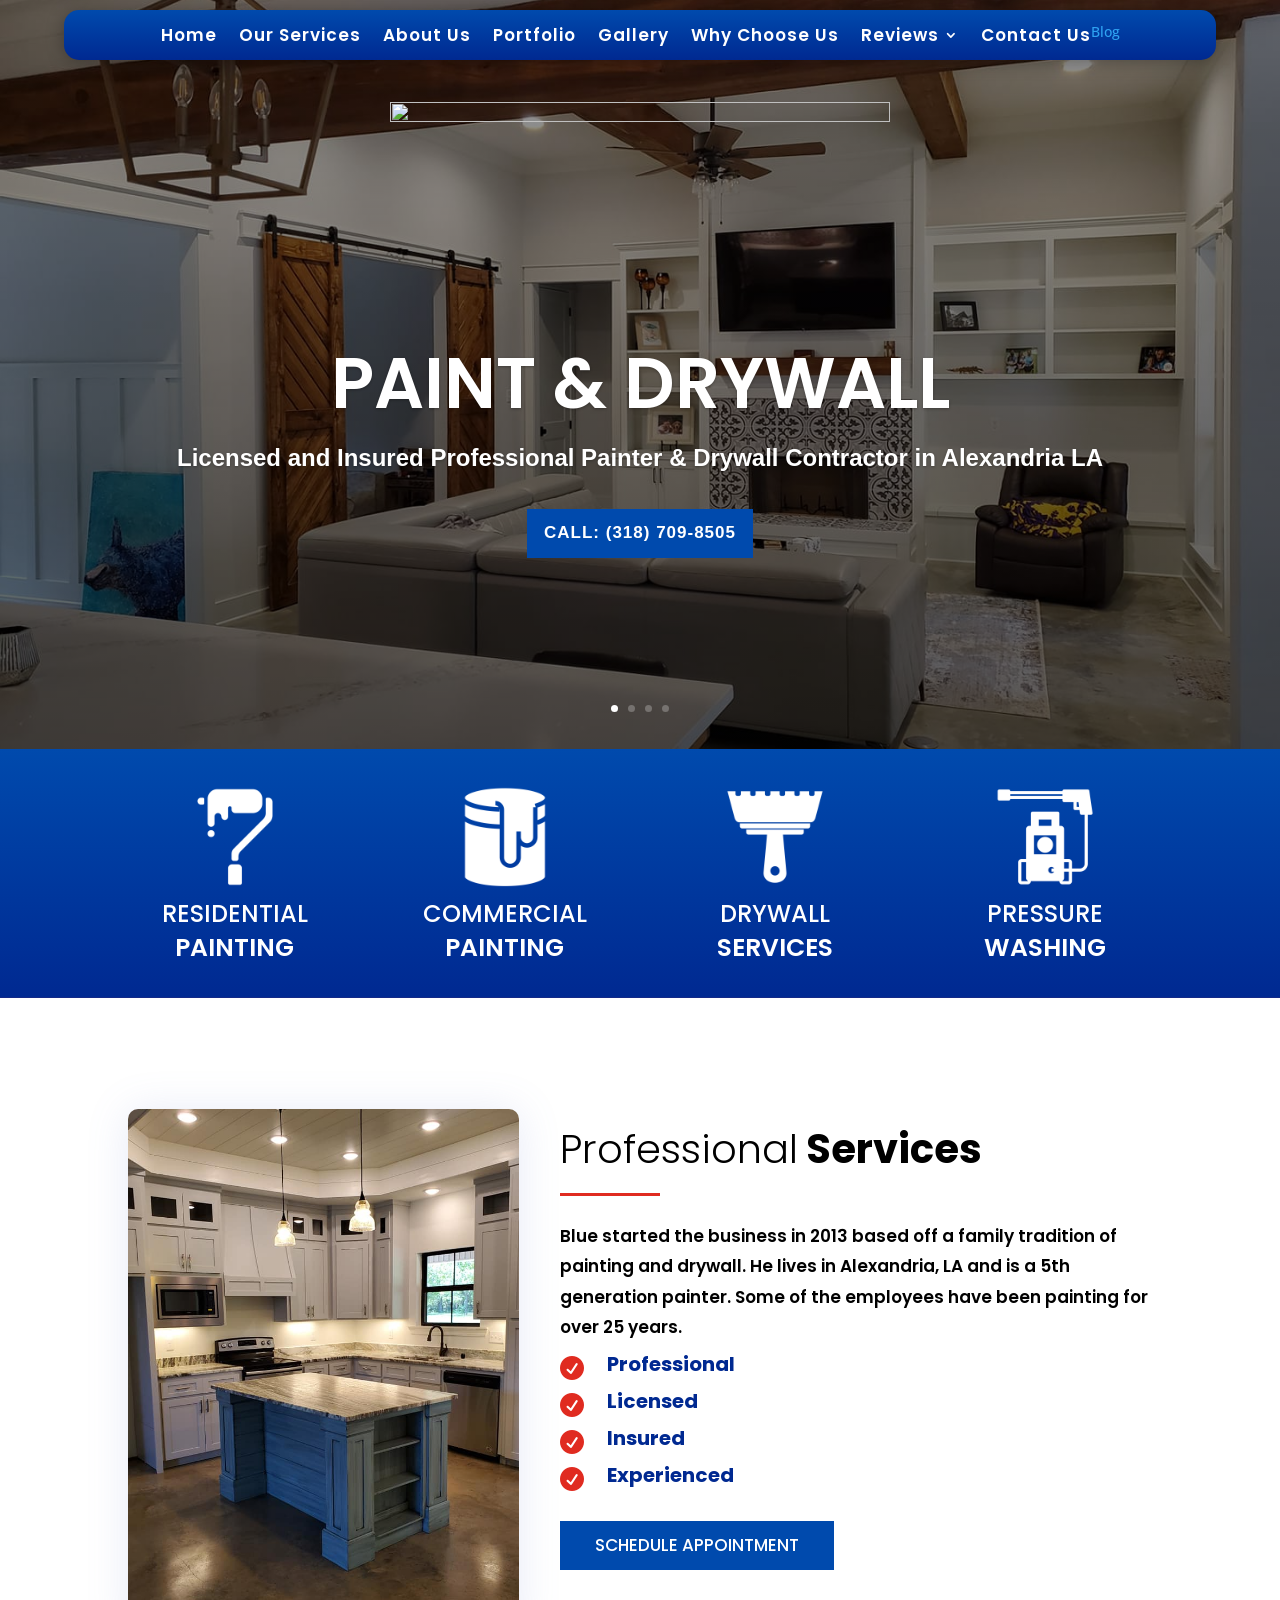
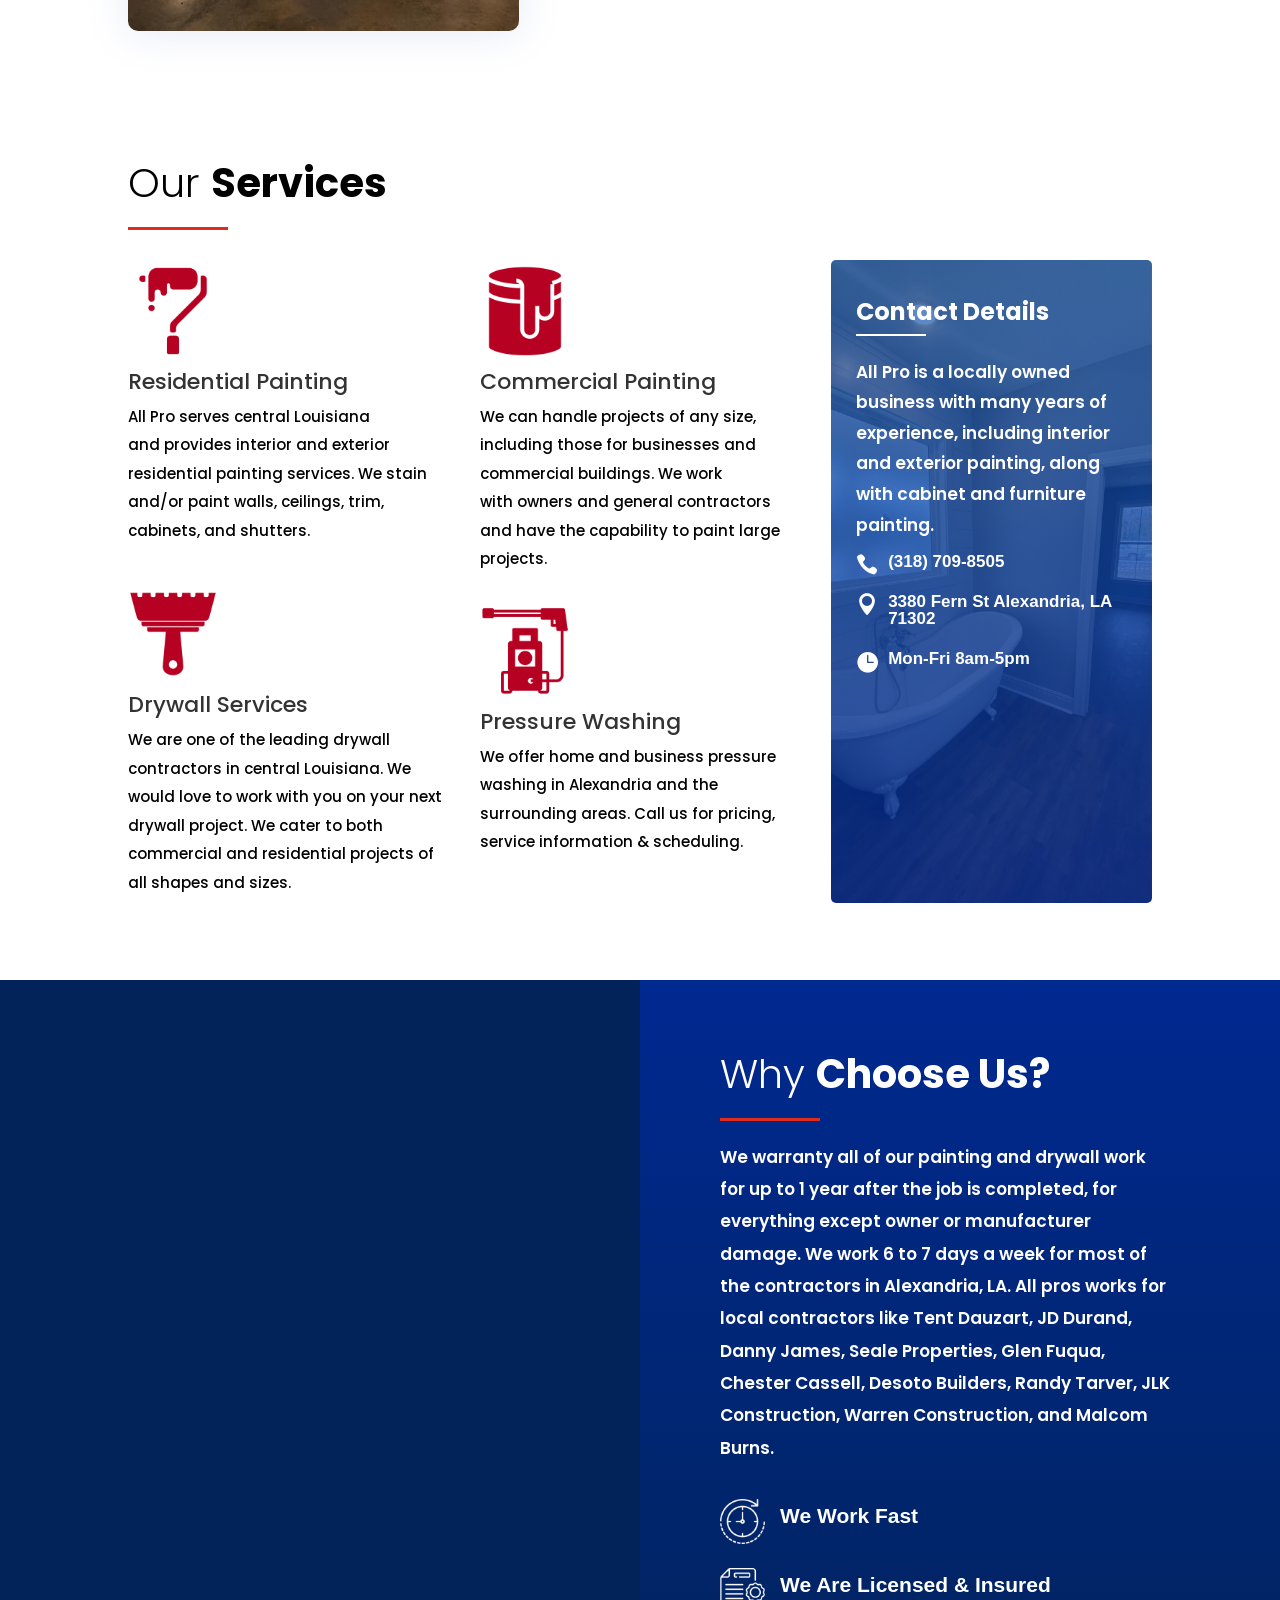
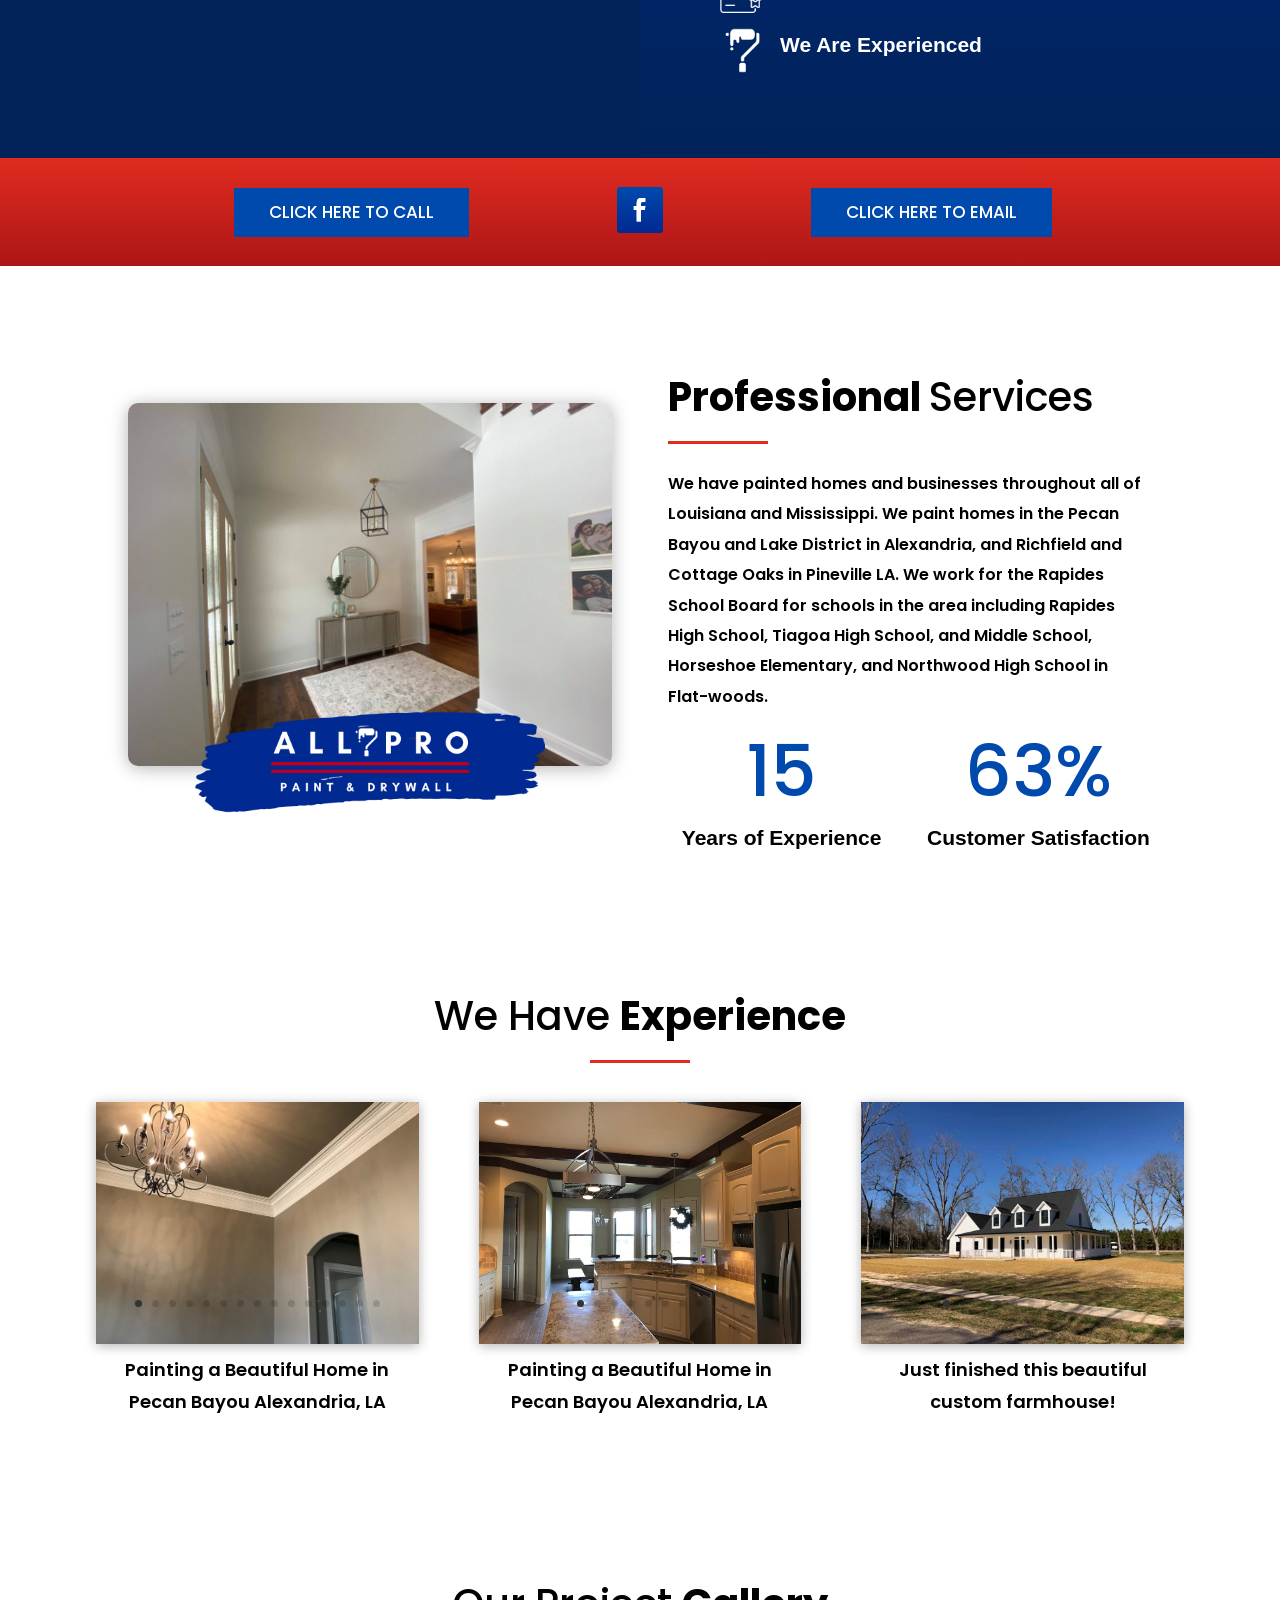
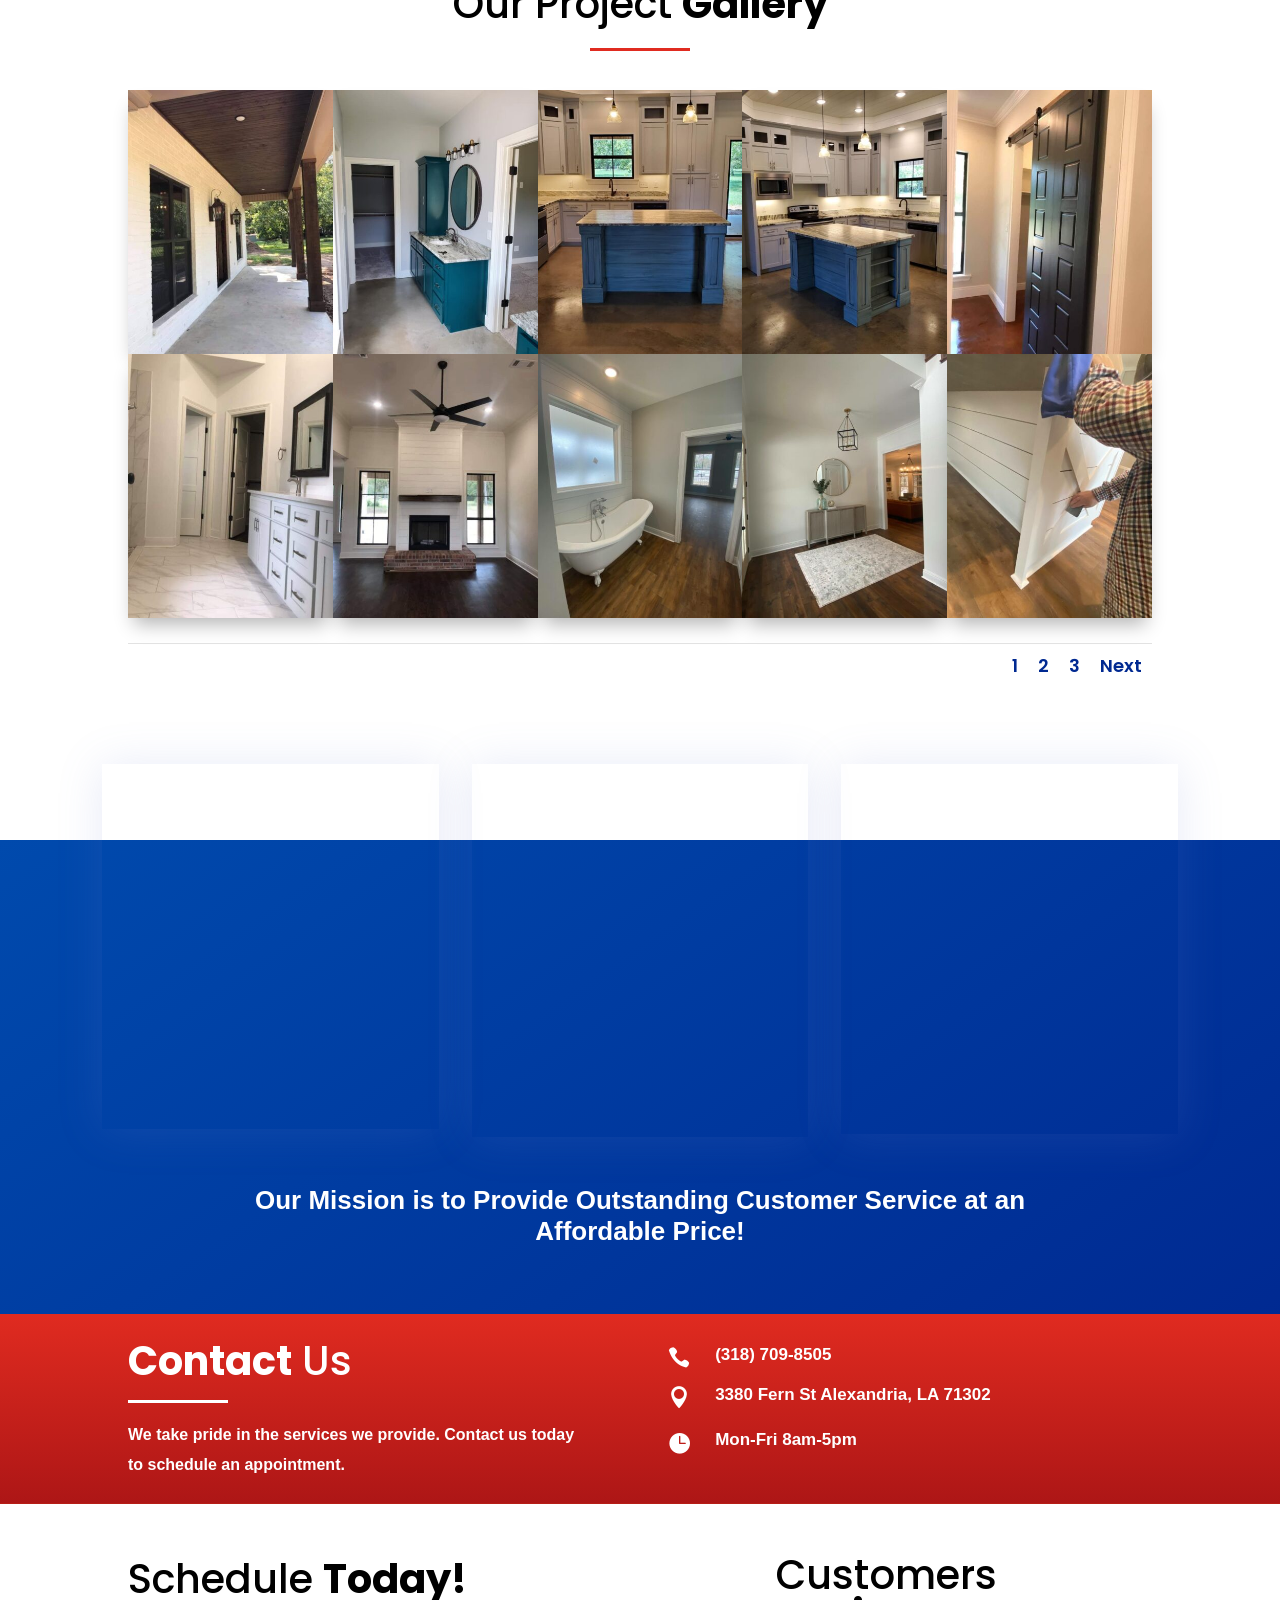
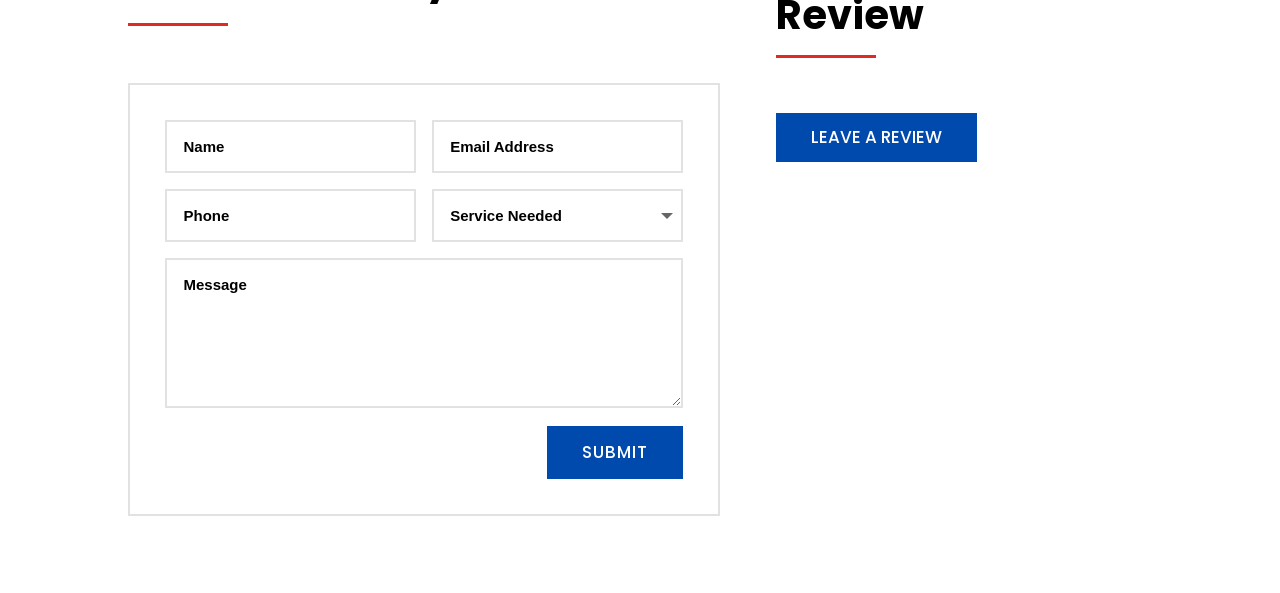
==== commit 121caef3: "Add Blog nav link for All Pro Flawless" ====
--- a/index.html
+++ b/index.html
@@ -204,7 +204,7 @@
 </ul>
 </li>
 <li class="et_pb_menu_page_id-407 menu-item menu-item-type-custom menu-item-object-custom menu-item-407"><a href="#contact">Contact Us</a></li>
-</ul></nav>
+</ul><a href="/blog">Blog</a></nav>
 							</div>
 							
 							
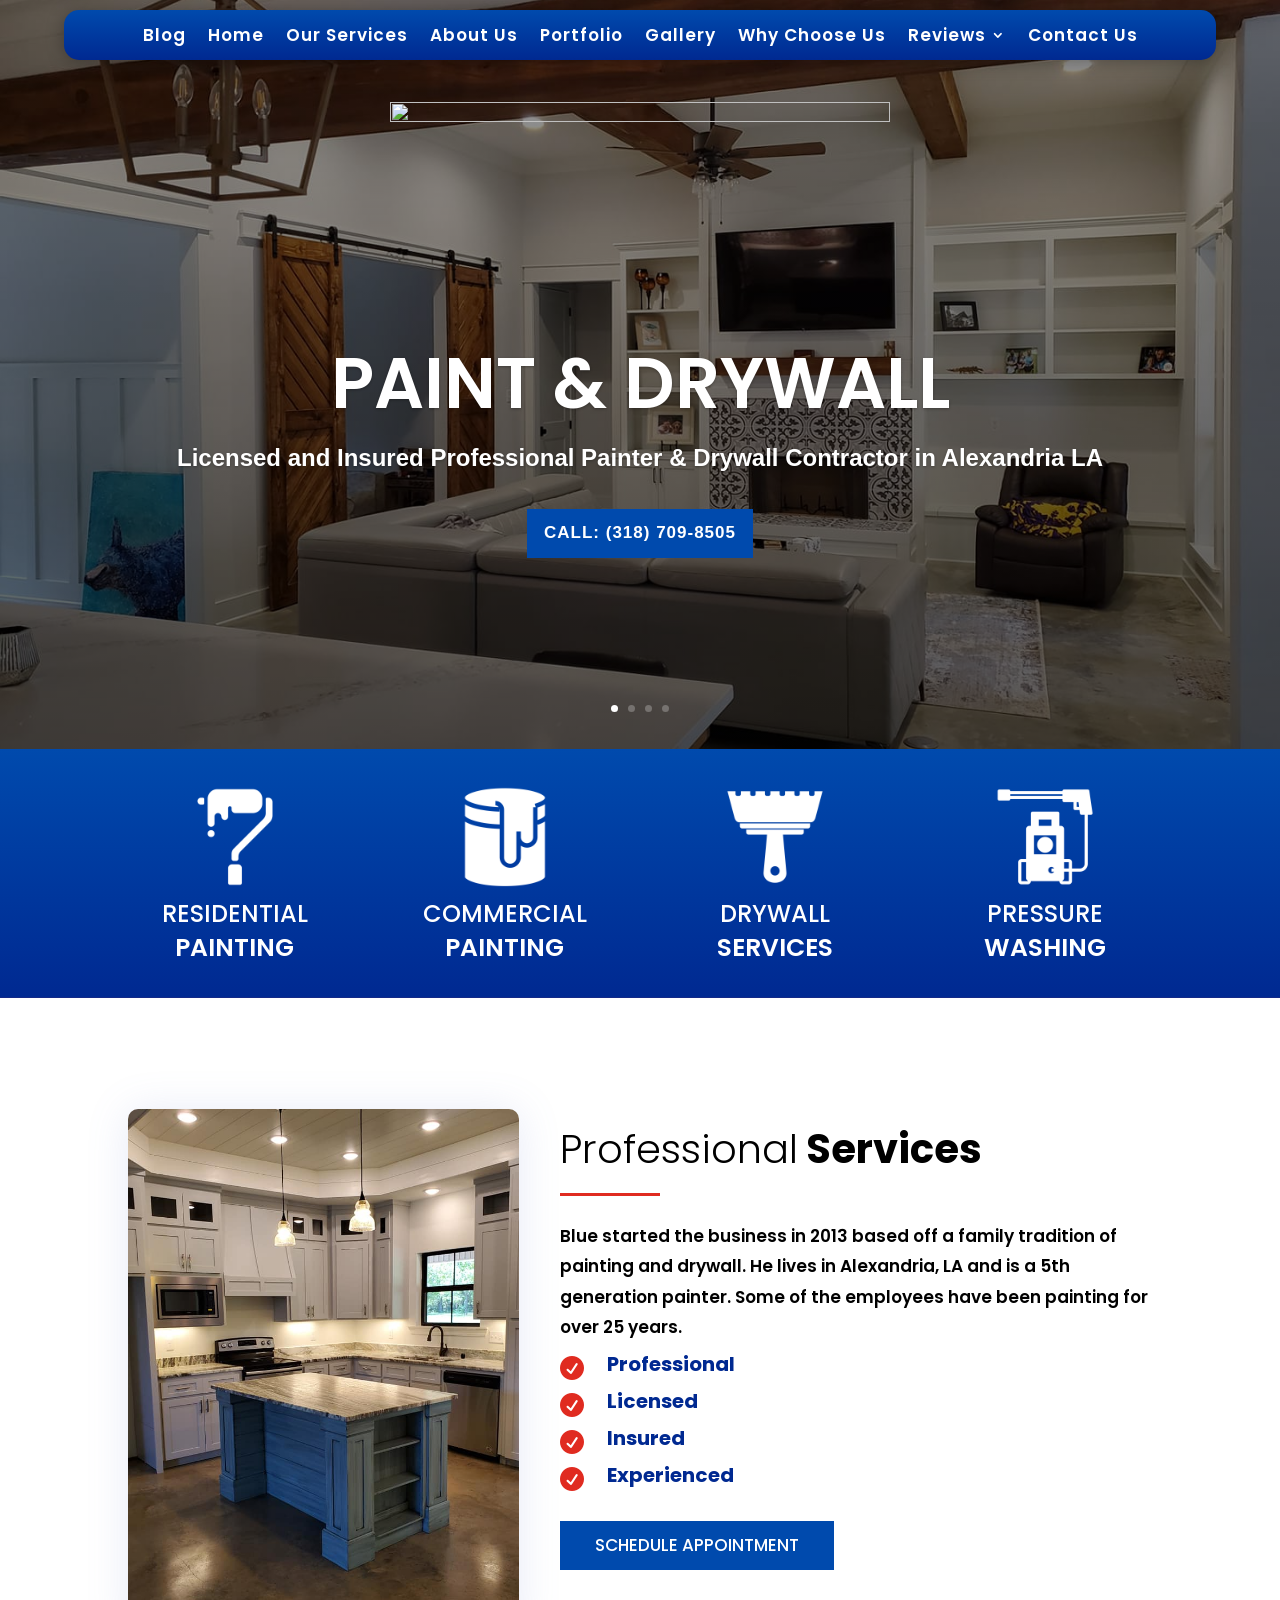
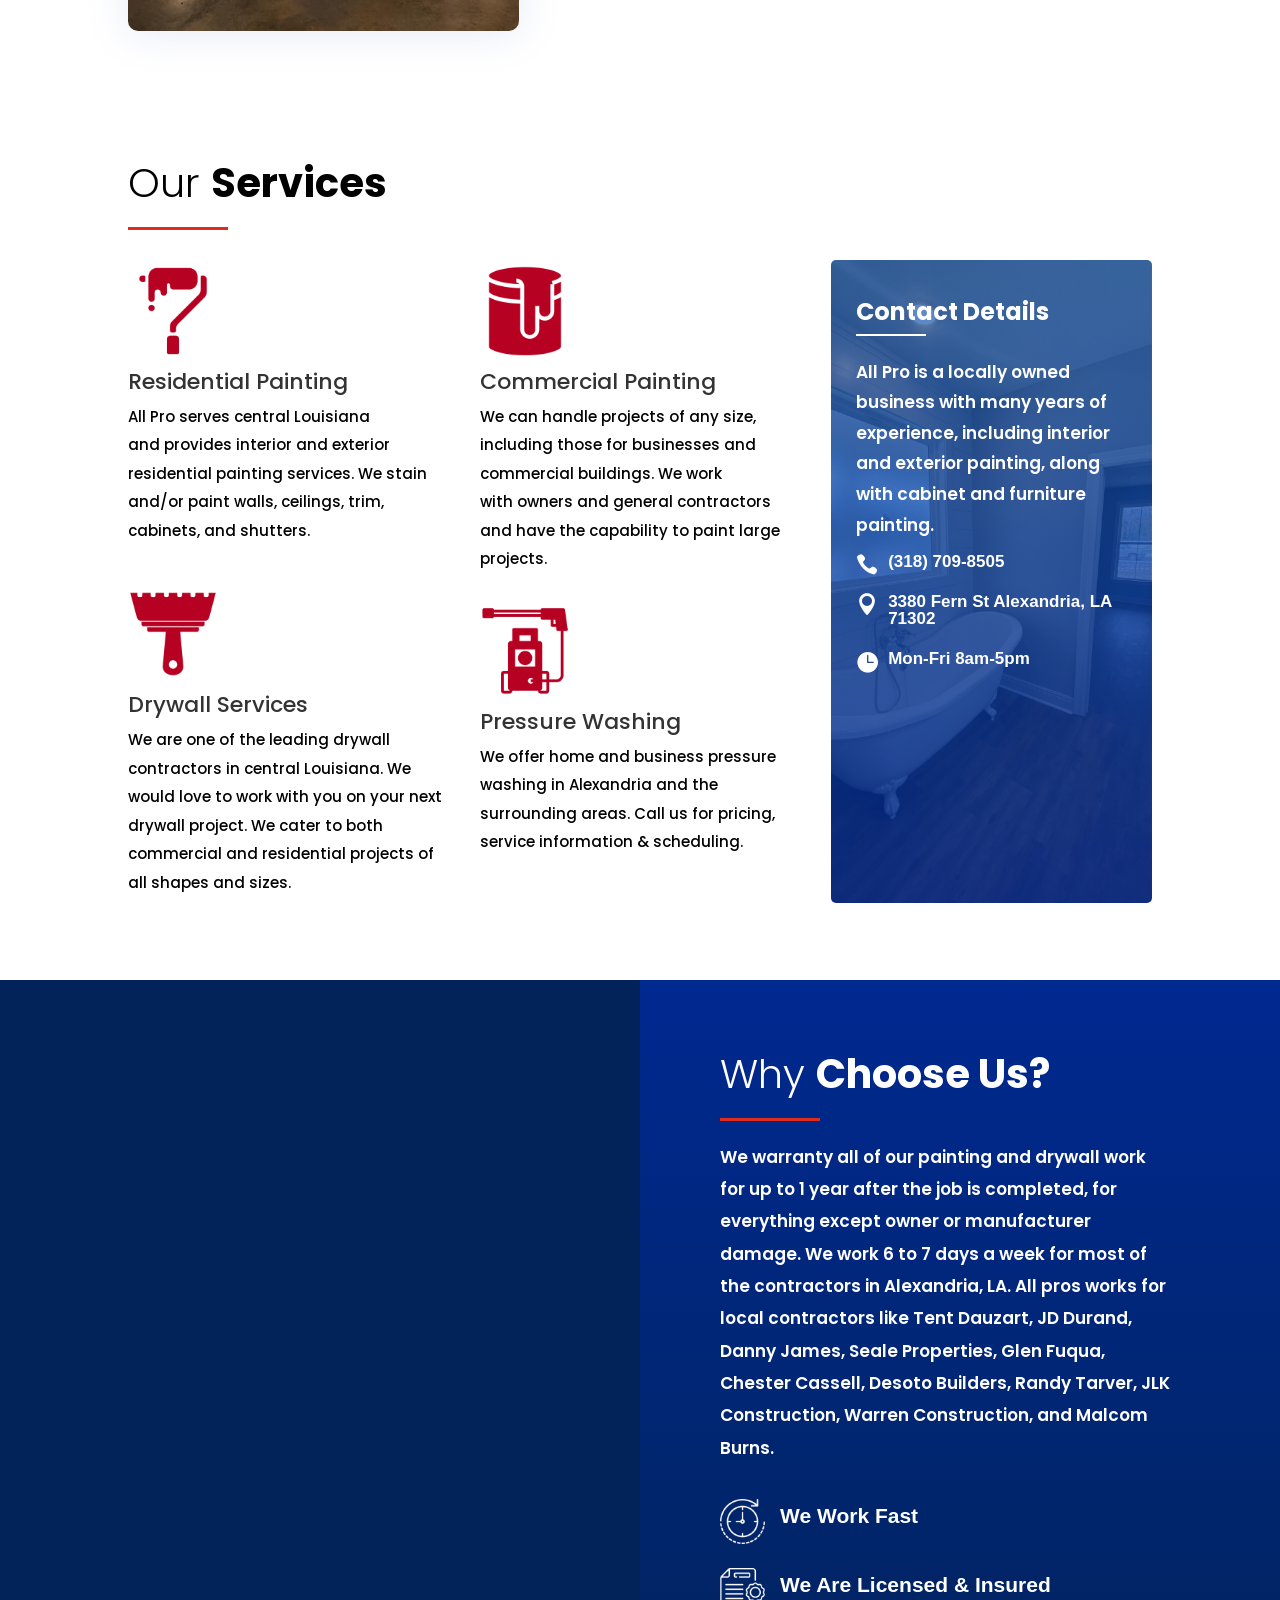
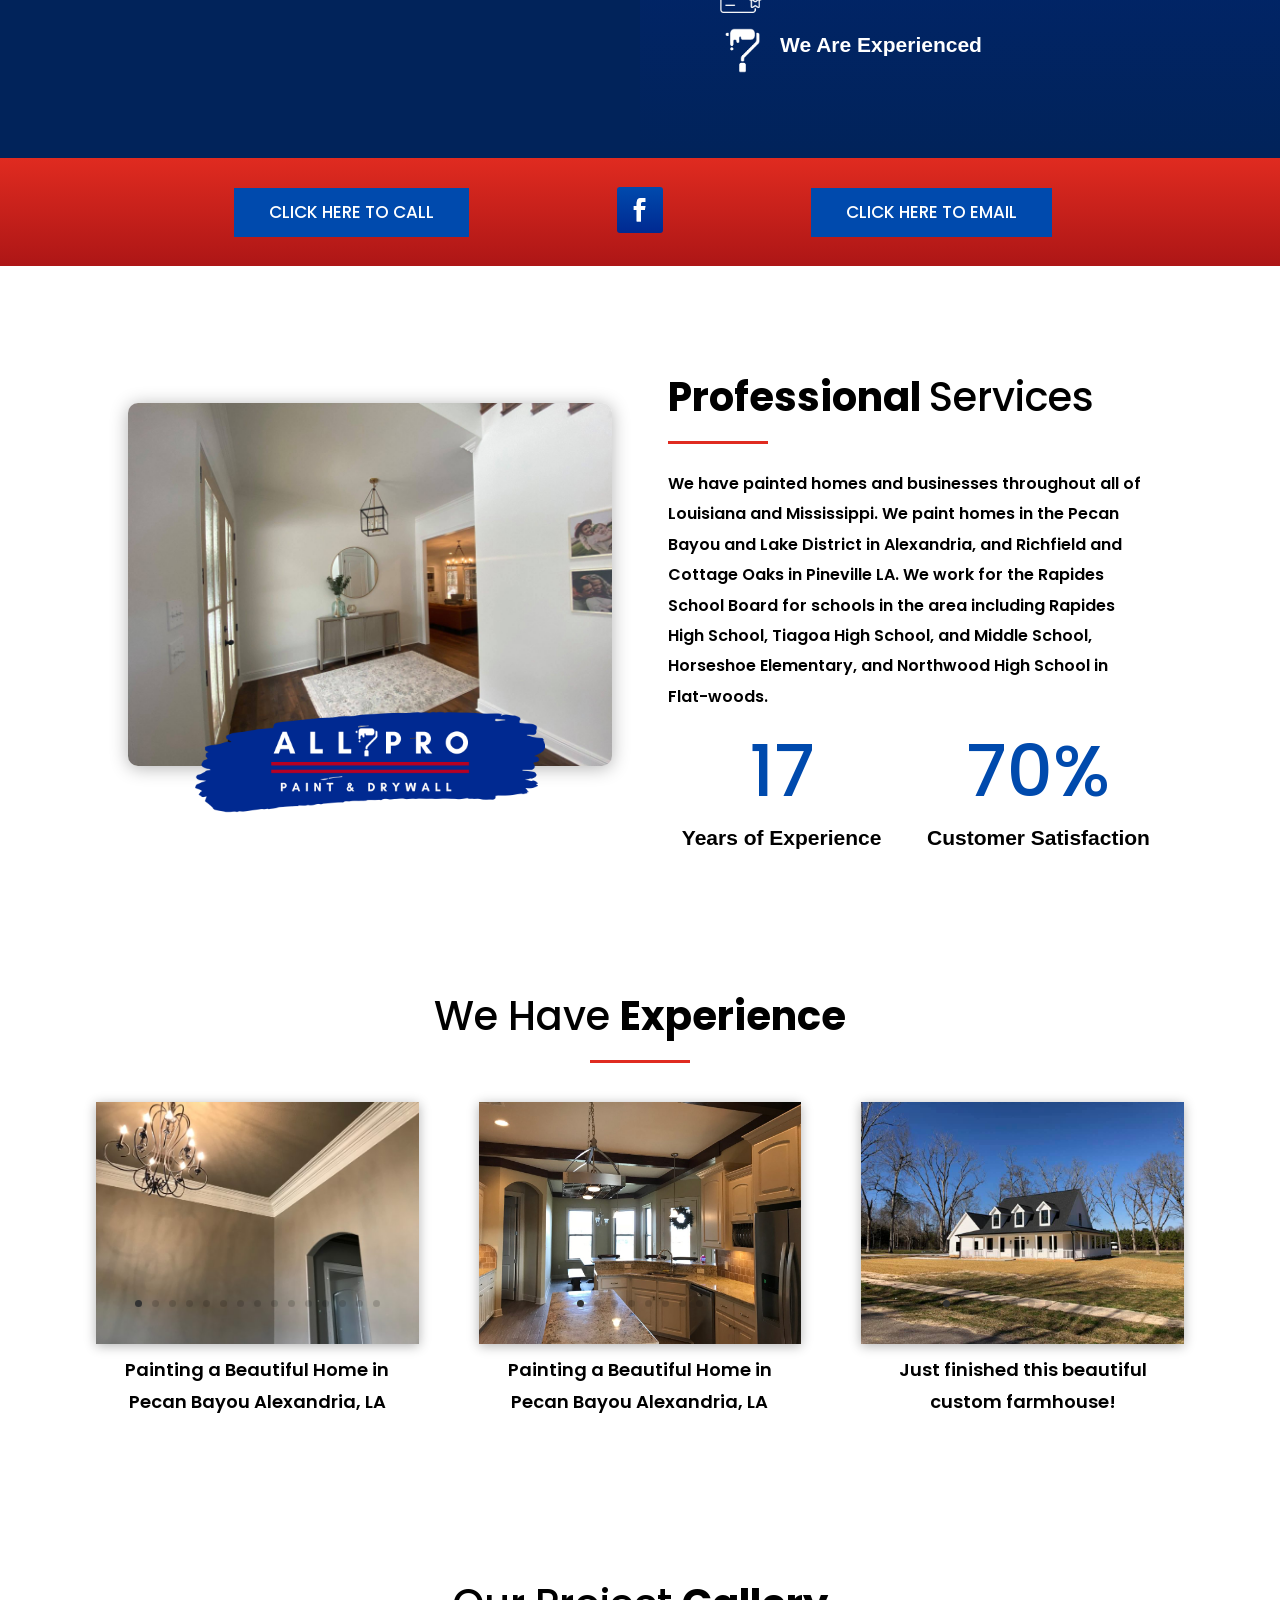
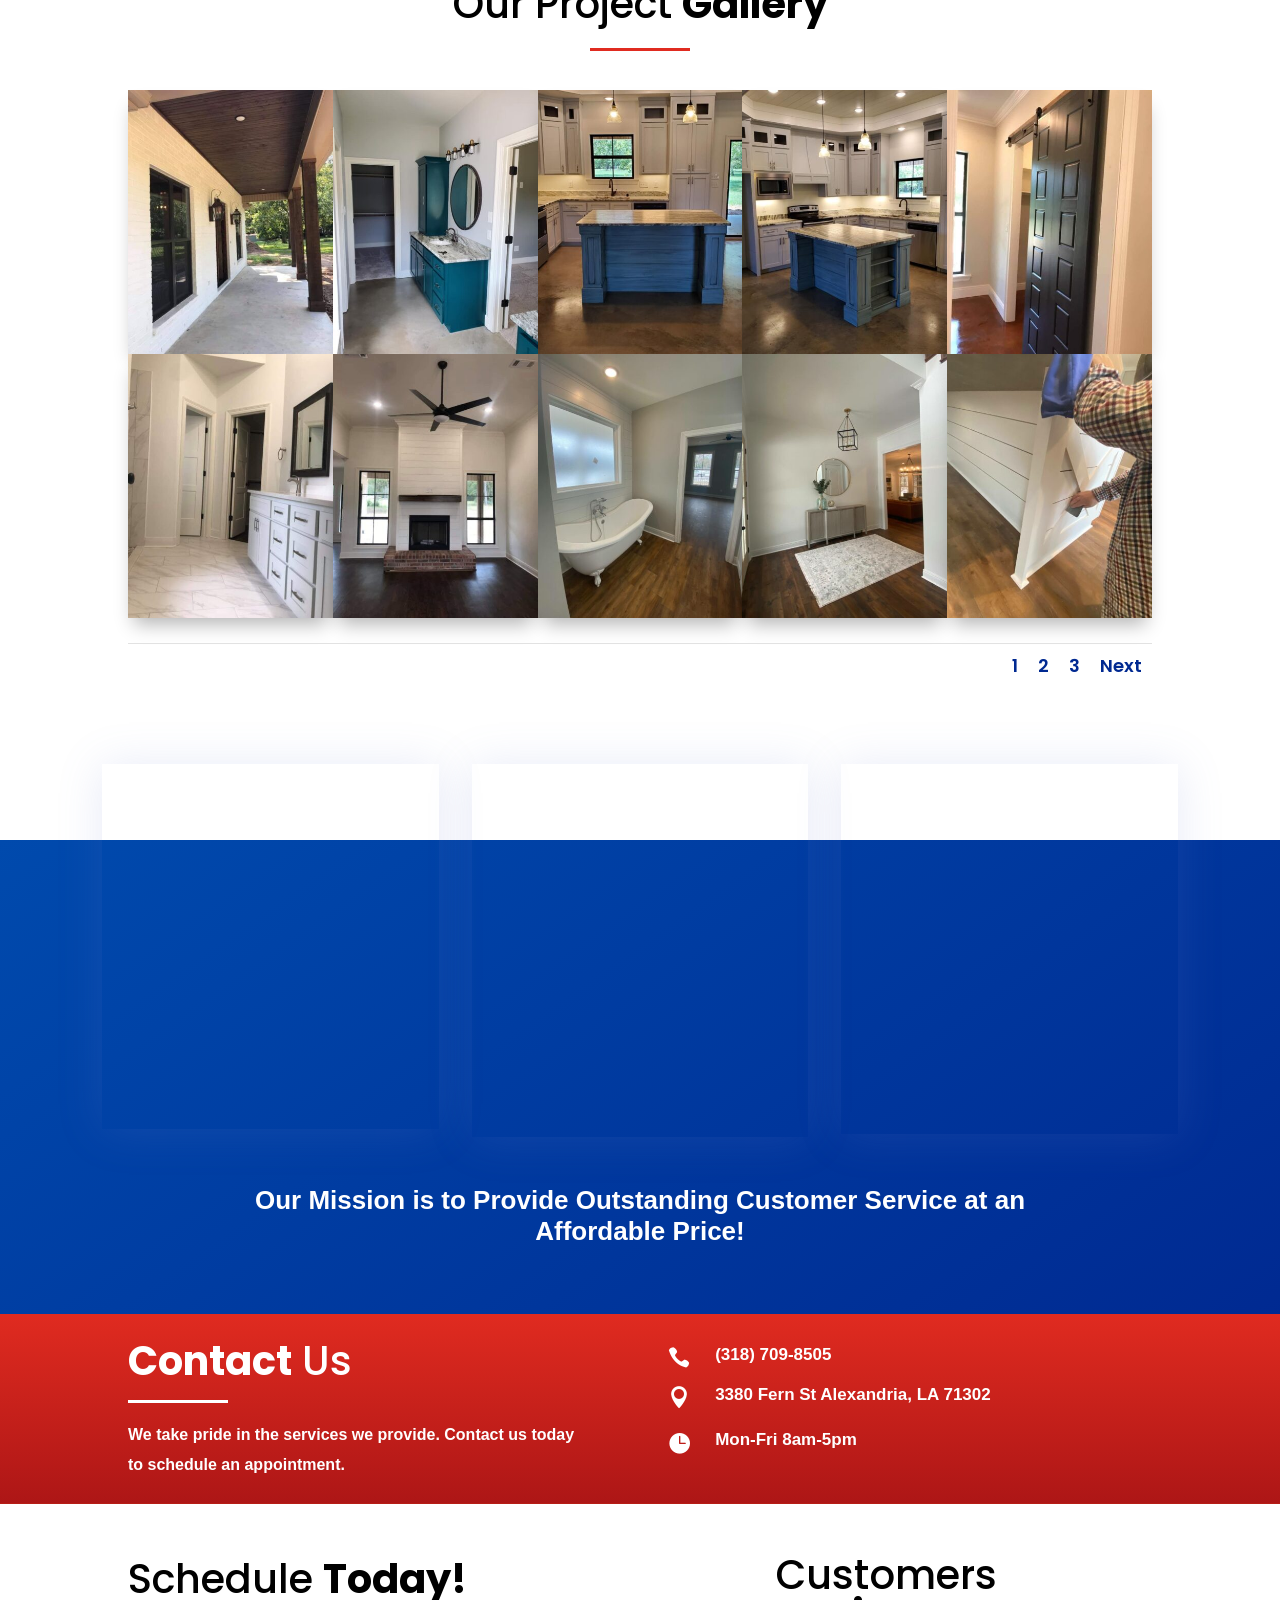
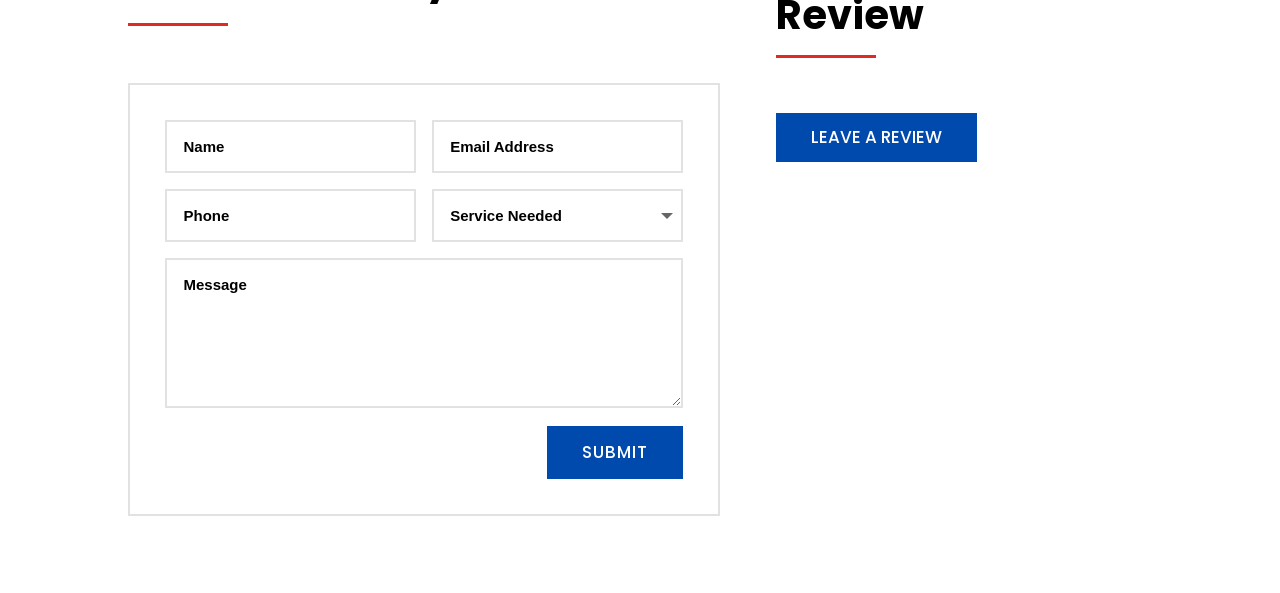
==== commit f44100e1: "Add Blog nav link for All Pro Flawless" ====
--- a/index.html
+++ b/index.html
@@ -191,7 +191,7 @@
 						
 						<div class="et_pb_menu__wrap">
 							<div class="et_pb_menu__menu">
-								<nav class="et-menu-nav"><ul id="menu-menu" class="et-menu nav"><li class="et_pb_menu_page_id-home menu-item menu-item-type-post_type menu-item-object-page menu-item-home current-menu-item page_item page-item-9 current_page_item menu-item-406"><a href="index.html" aria-current="page">Home</a></li>
+								<nav class="et-menu-nav"><ul id="menu-menu" class="et-menu nav"><li class="foundit-blog-nav et_pb_menu_page_id-home menu-item menu-item-type-post_type menu-item-object-page menu-item-home page_item"><a href="/blog">Blog</a></li><li class="et_pb_menu_page_id-home menu-item menu-item-type-post_type menu-item-object-page menu-item-home current-menu-item page_item page-item-9 current_page_item menu-item-406"><a href="index.html" aria-current="page">Home</a></li>
 <li class="et_pb_menu_page_id-411 menu-item menu-item-type-custom menu-item-object-custom menu-item-411"><a href="#our-services">Our Services</a></li>
 <li class="et_pb_menu_page_id-412 menu-item menu-item-type-custom menu-item-object-custom menu-item-412"><a href="#about-us">About Us</a></li>
 <li class="et_pb_menu_page_id-409 menu-item menu-item-type-custom menu-item-object-custom menu-item-409"><a href="#portfolio">Portfolio</a></li>
@@ -204,7 +204,7 @@
 </ul>
 </li>
 <li class="et_pb_menu_page_id-407 menu-item menu-item-type-custom menu-item-object-custom menu-item-407"><a href="#contact">Contact Us</a></li>
-</ul><a href="/blog">Blog</a></nav>
+</ul></nav>
 							</div>
 							
 							
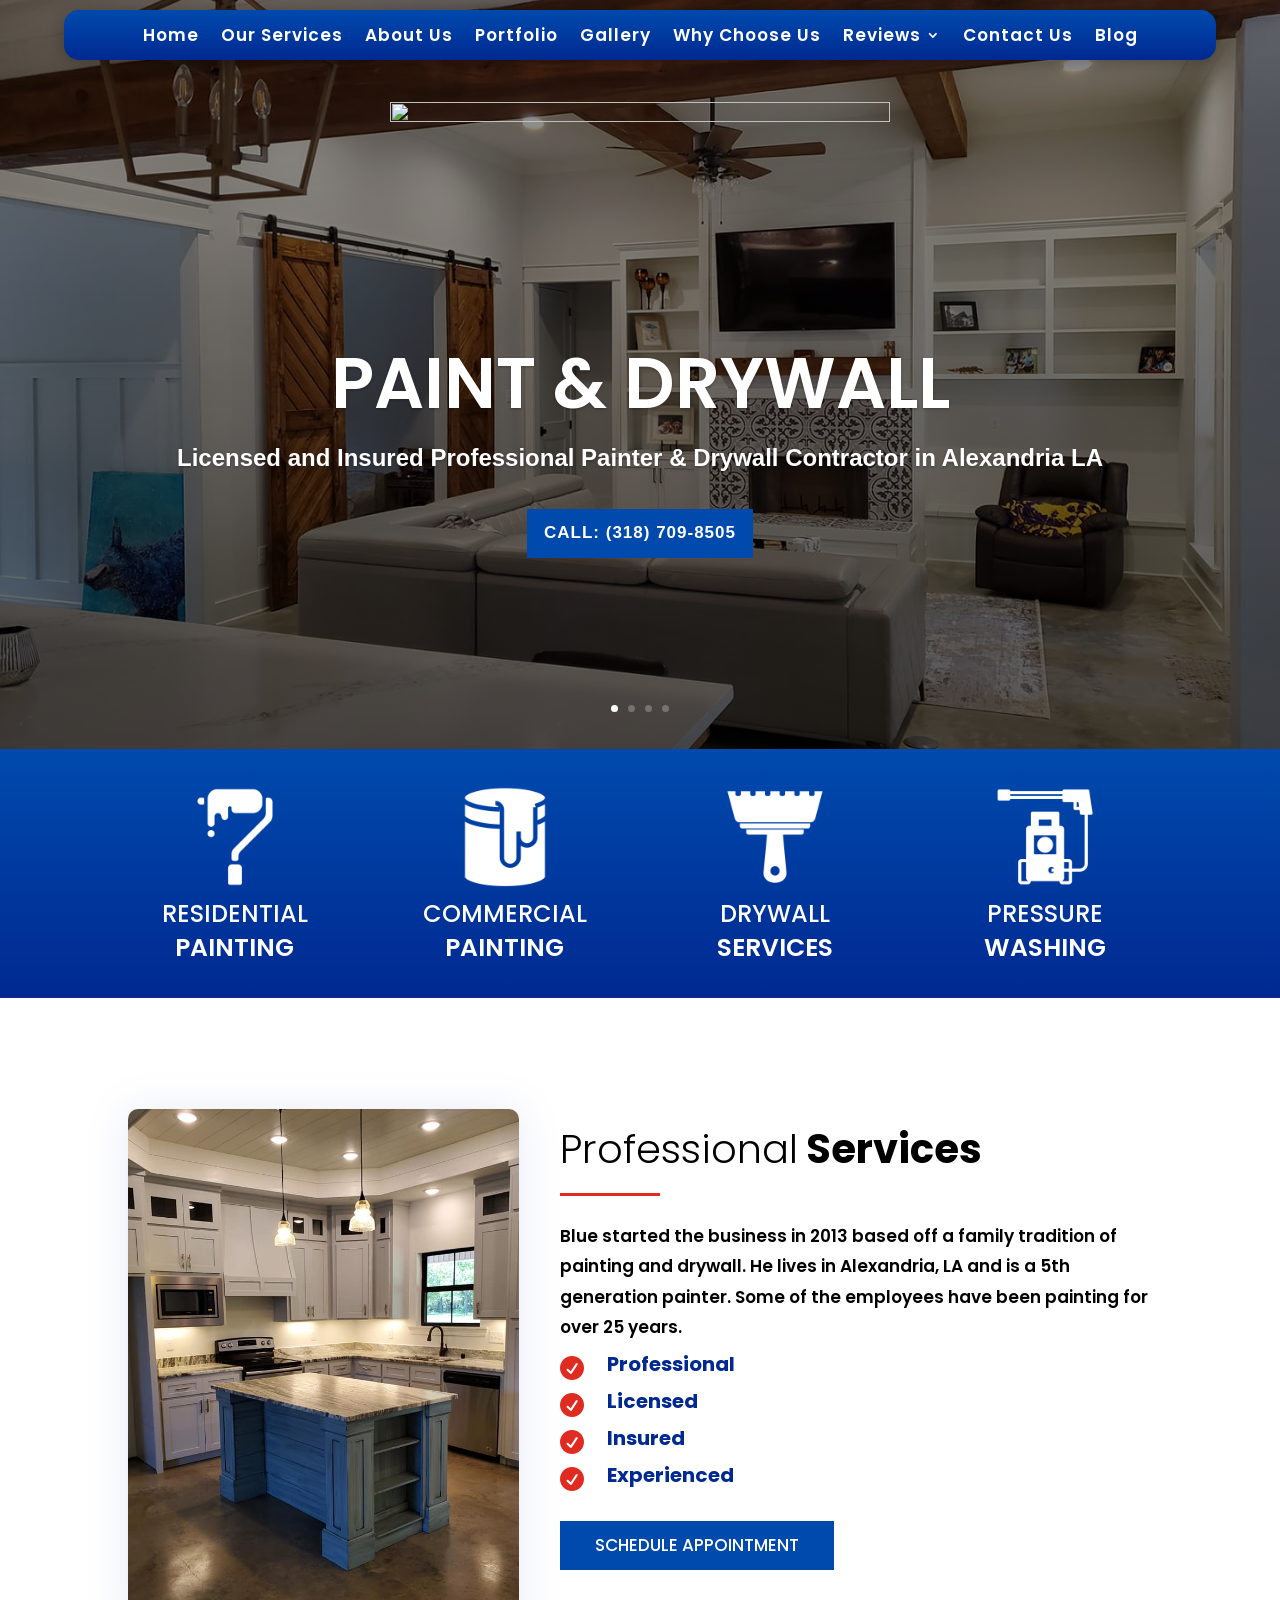
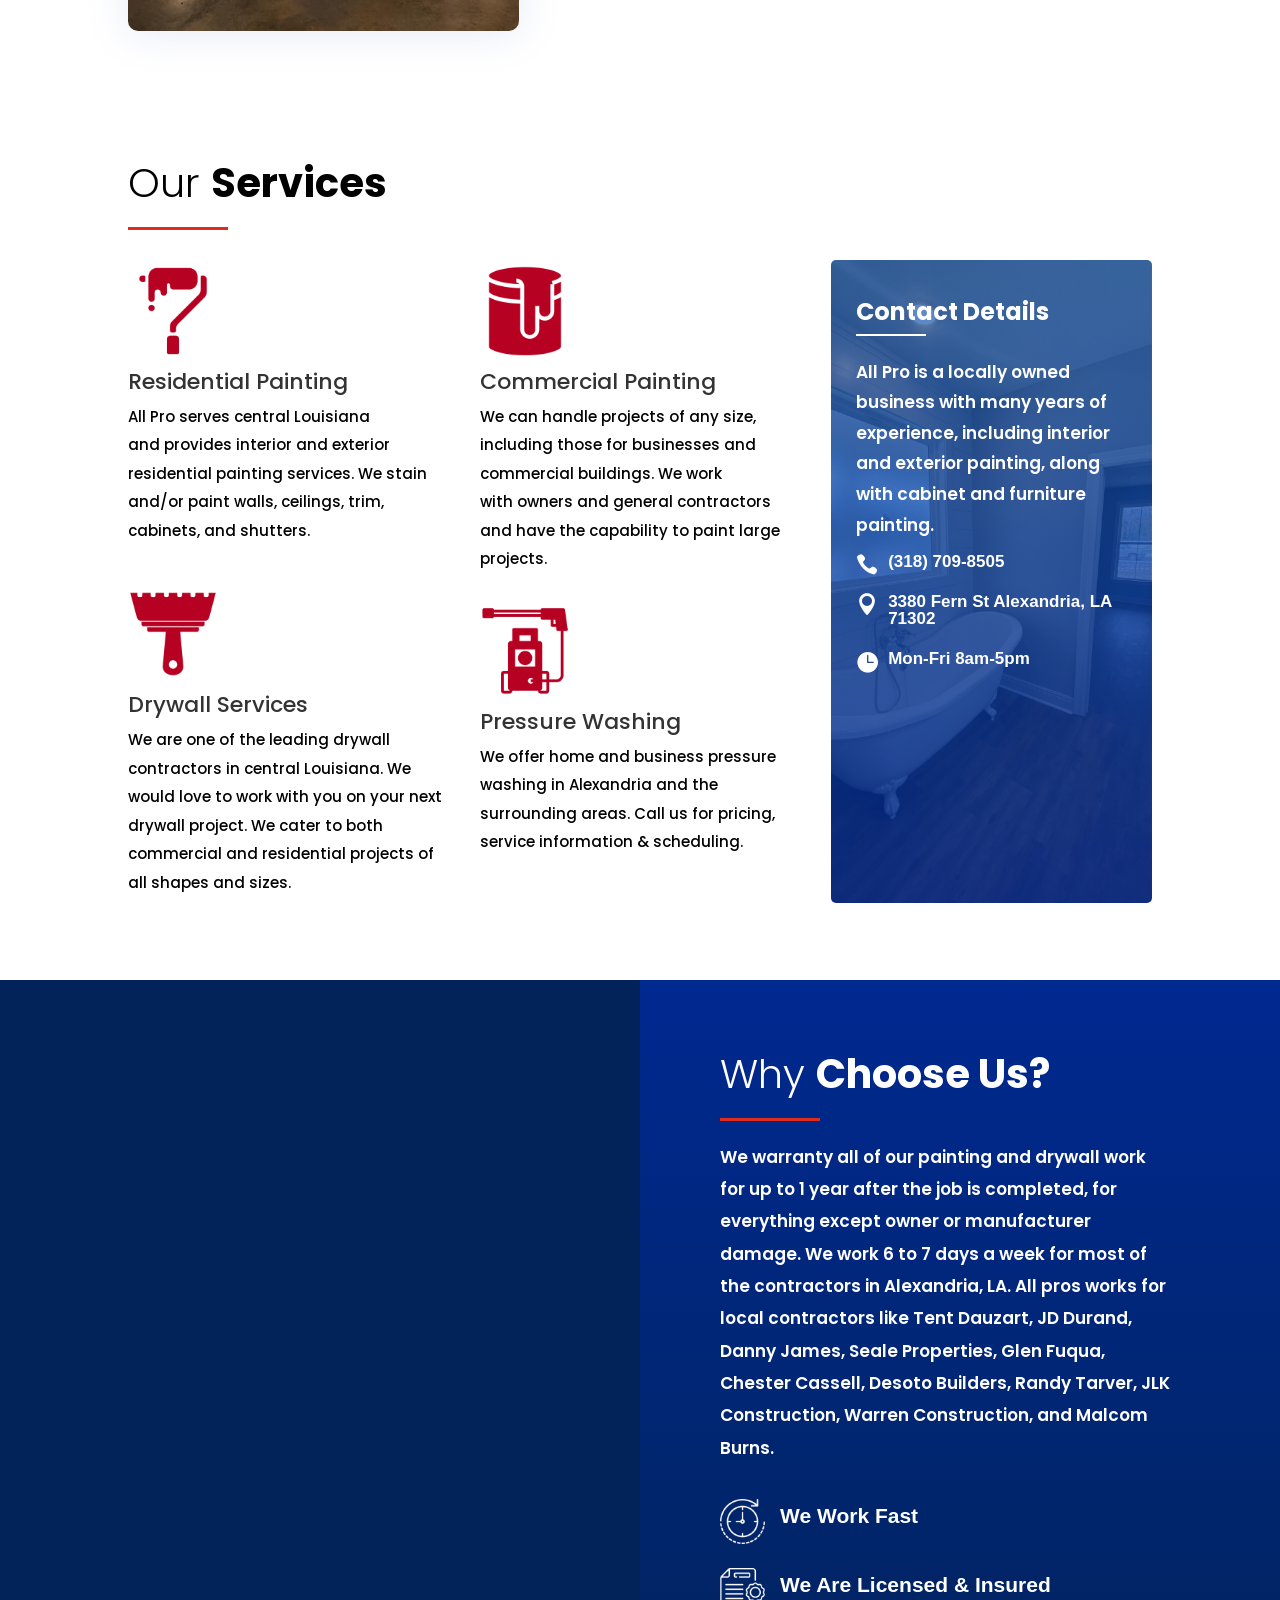
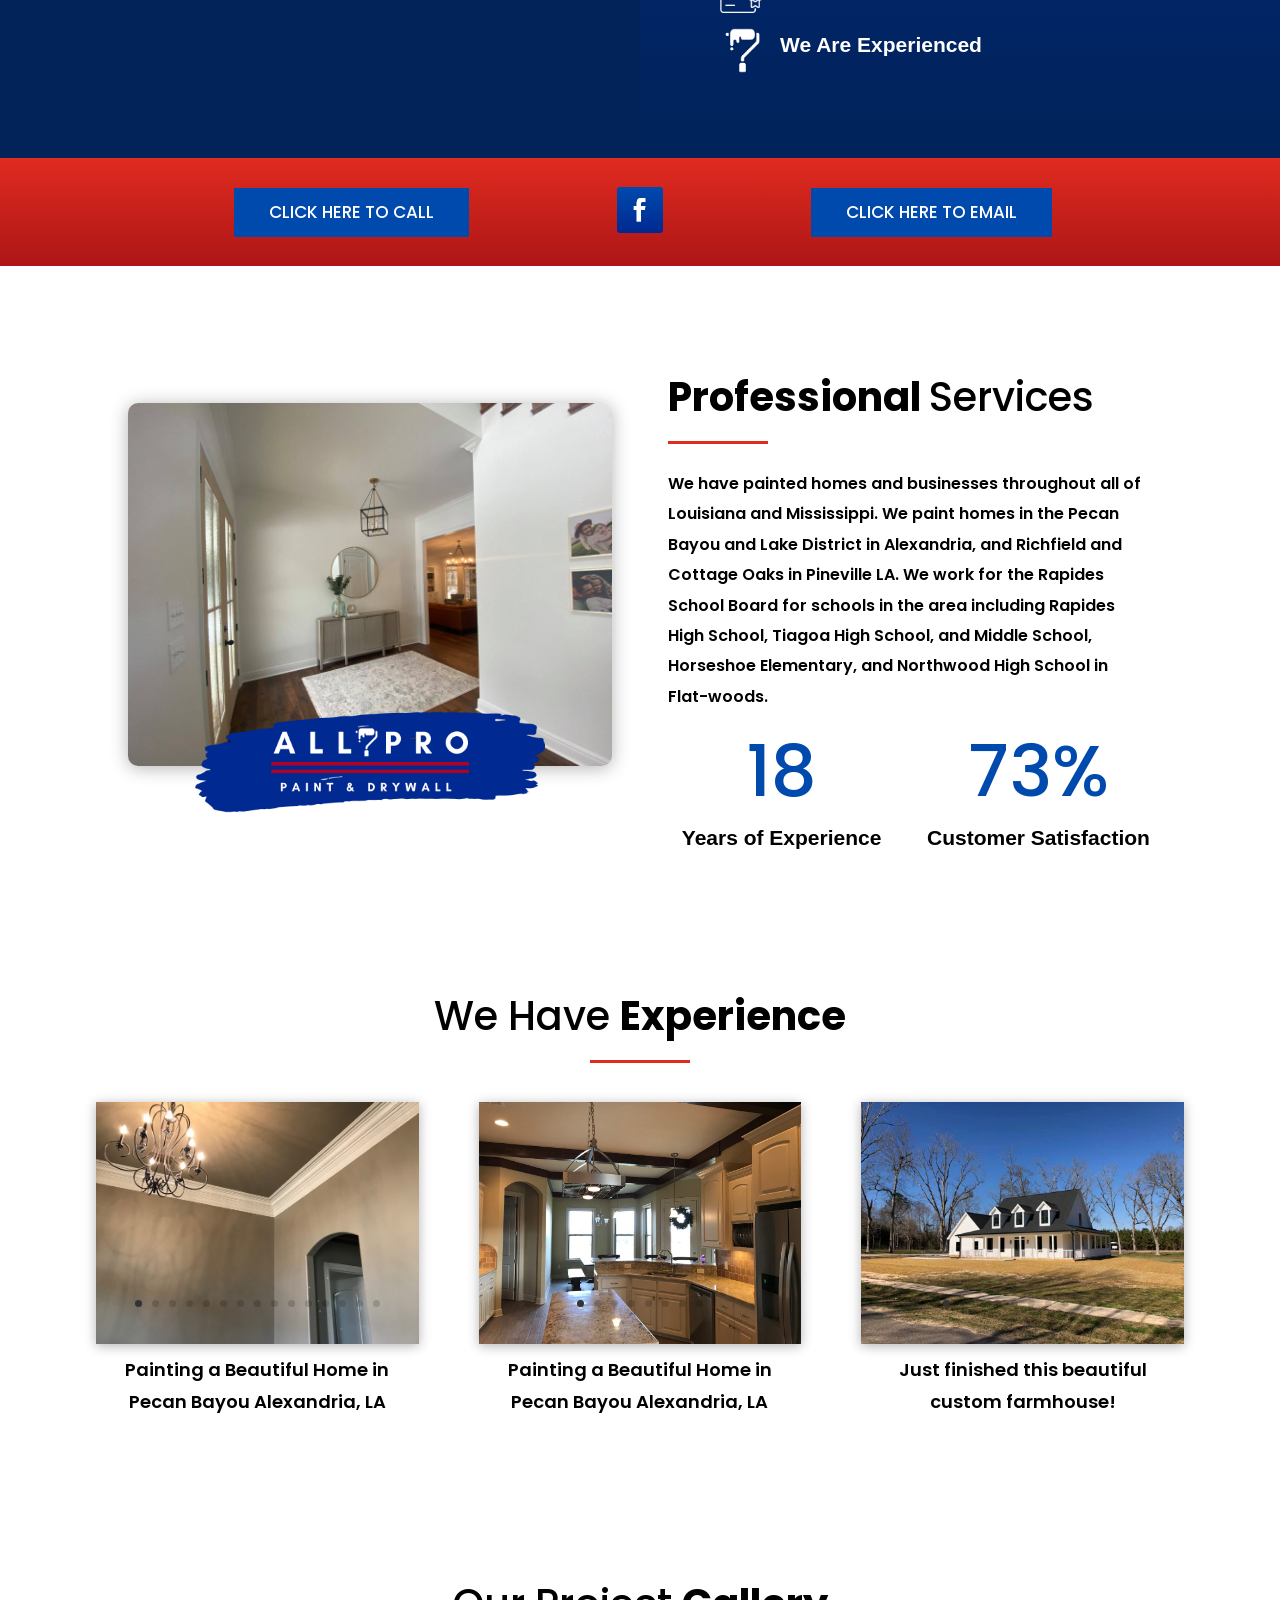
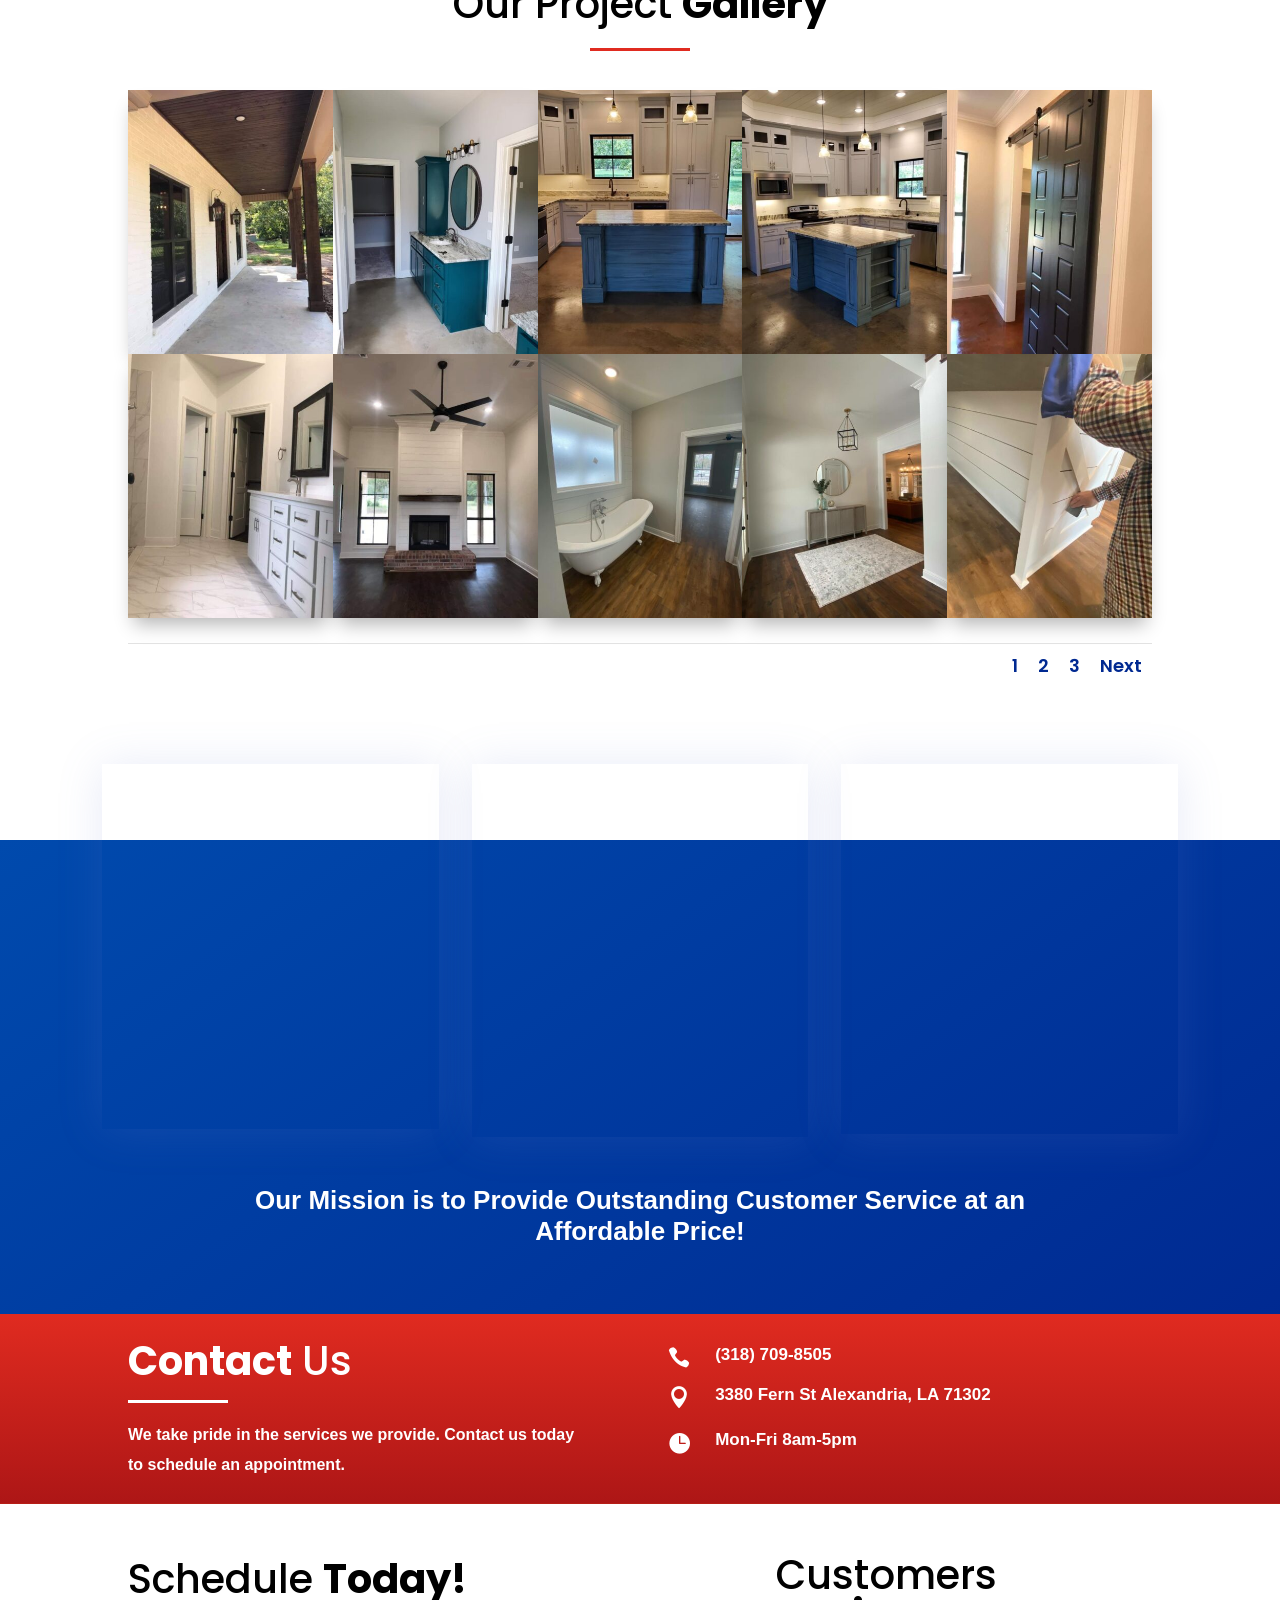
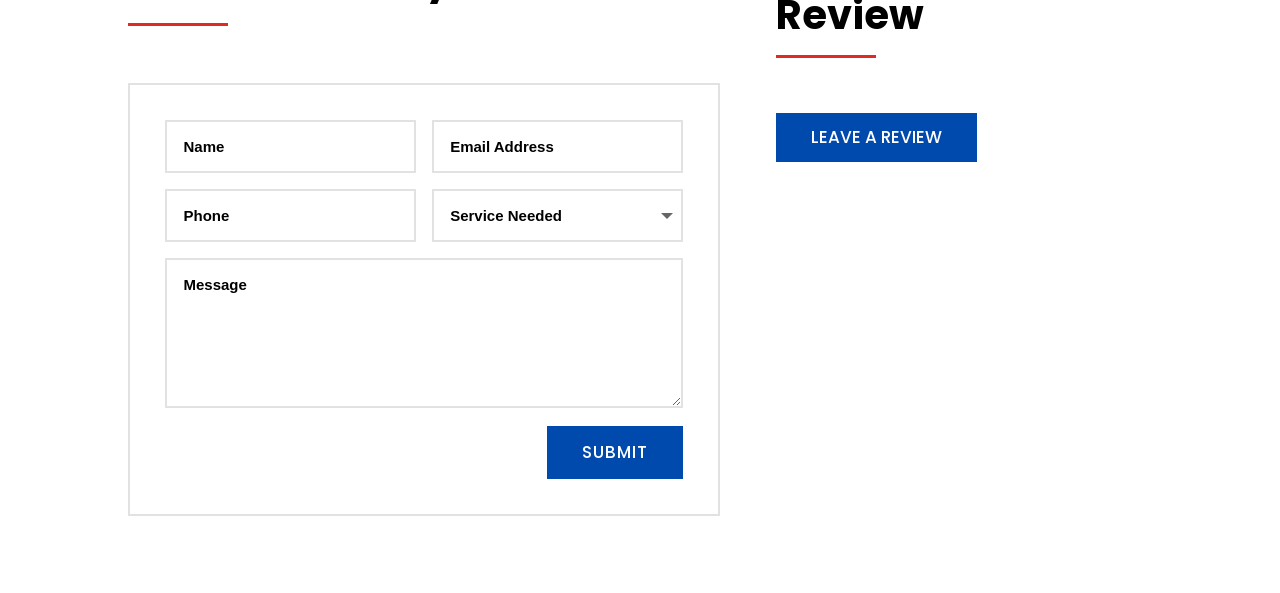
==== commit b573f72f: "Add Blog nav link for All Pro Flawless" ====
--- a/index.html
+++ b/index.html
@@ -191,7 +191,7 @@
 						
 						<div class="et_pb_menu__wrap">
 							<div class="et_pb_menu__menu">
-								<nav class="et-menu-nav"><ul id="menu-menu" class="et-menu nav"><li class="foundit-blog-nav et_pb_menu_page_id-home menu-item menu-item-type-post_type menu-item-object-page menu-item-home page_item"><a href="/blog">Blog</a></li><li class="et_pb_menu_page_id-home menu-item menu-item-type-post_type menu-item-object-page menu-item-home current-menu-item page_item page-item-9 current_page_item menu-item-406"><a href="index.html" aria-current="page">Home</a></li>
+								<nav class="et-menu-nav"><ul id="menu-menu" class="et-menu nav"><li class="et_pb_menu_page_id-home menu-item menu-item-type-post_type menu-item-object-page menu-item-home current-menu-item page_item page-item-9 current_page_item menu-item-406"><a href="index.html" aria-current="page">Home</a></li>
 <li class="et_pb_menu_page_id-411 menu-item menu-item-type-custom menu-item-object-custom menu-item-411"><a href="#our-services">Our Services</a></li>
 <li class="et_pb_menu_page_id-412 menu-item menu-item-type-custom menu-item-object-custom menu-item-412"><a href="#about-us">About Us</a></li>
 <li class="et_pb_menu_page_id-409 menu-item menu-item-type-custom menu-item-object-custom menu-item-409"><a href="#portfolio">Portfolio</a></li>
@@ -204,7 +204,7 @@
 </ul>
 </li>
 <li class="et_pb_menu_page_id-407 menu-item menu-item-type-custom menu-item-object-custom menu-item-407"><a href="#contact">Contact Us</a></li>
-</ul></nav>
+<li class="foundit-blog-nav et_pb_menu_page_id-home menu-item menu-item-type-post_type menu-item-object-page menu-item-home page_item"><a href="/blog">Blog</a></li></ul></nav>
 							</div>
 							
 							
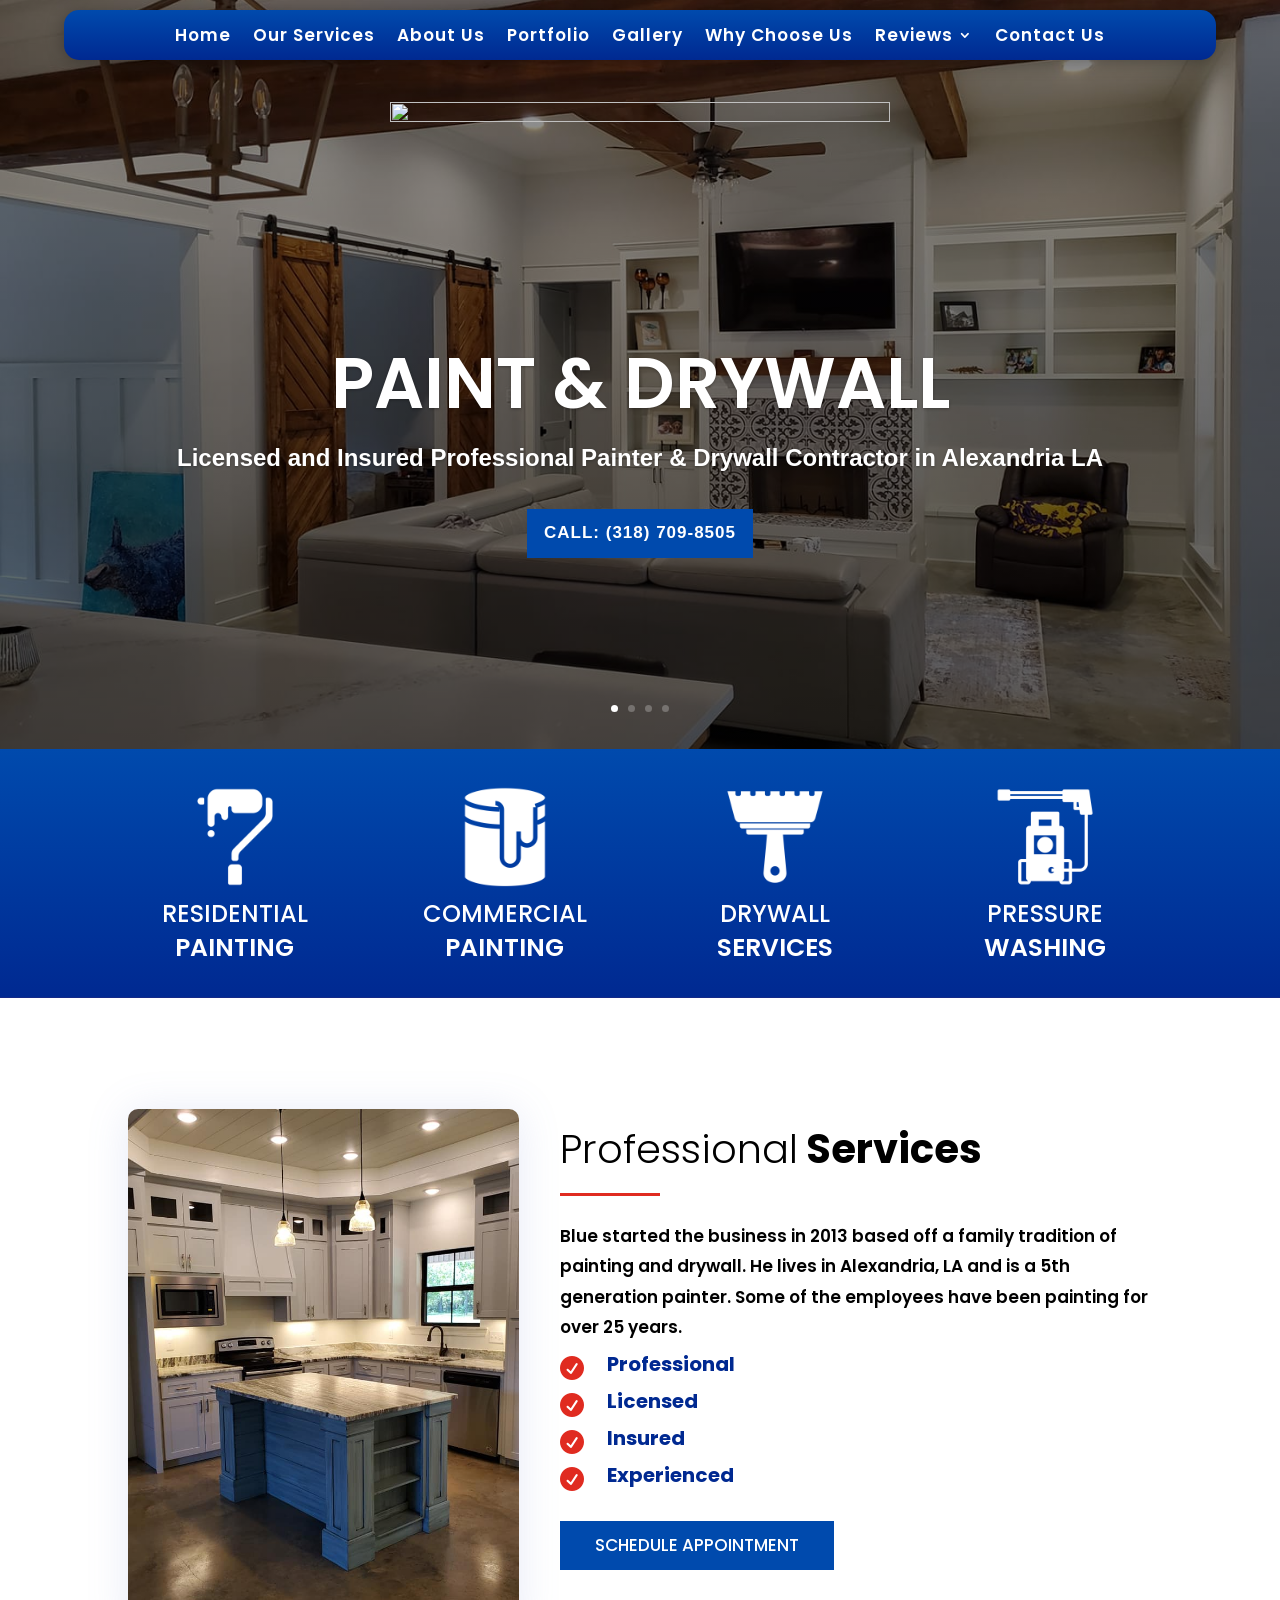
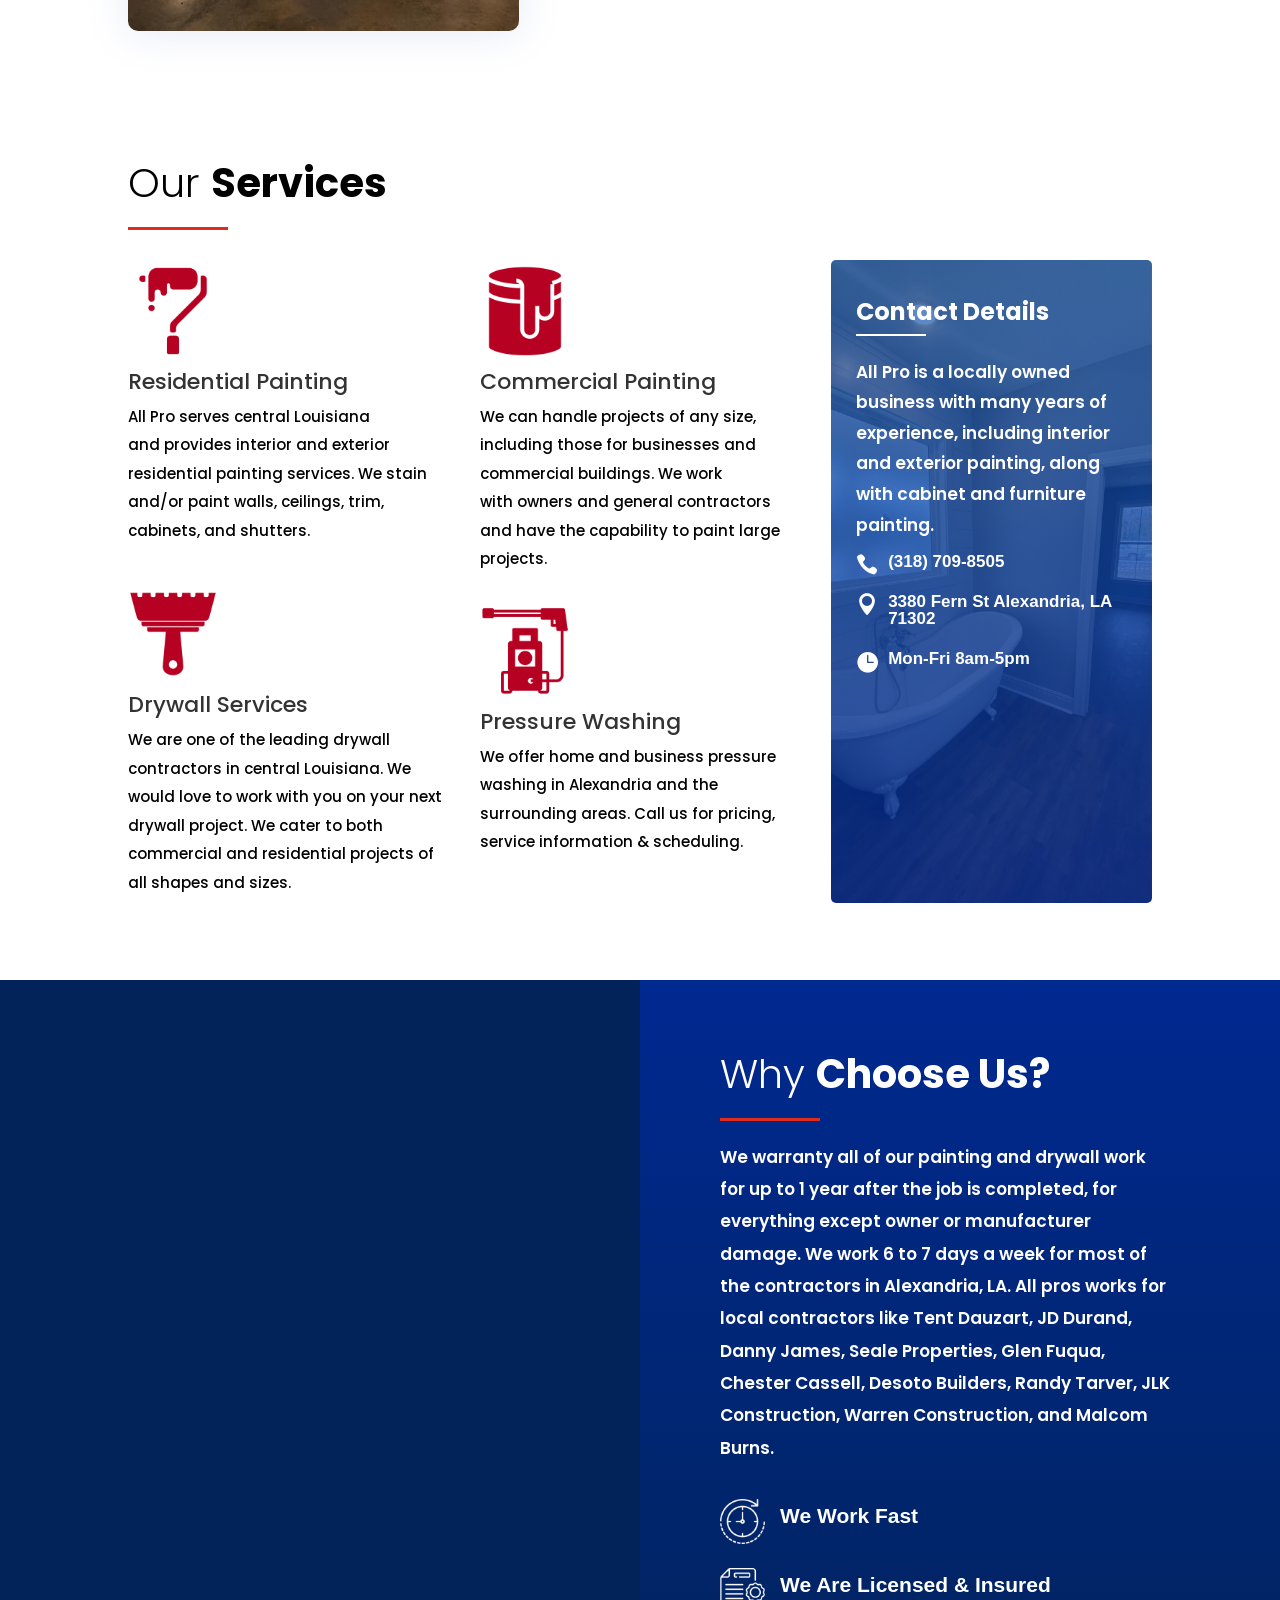
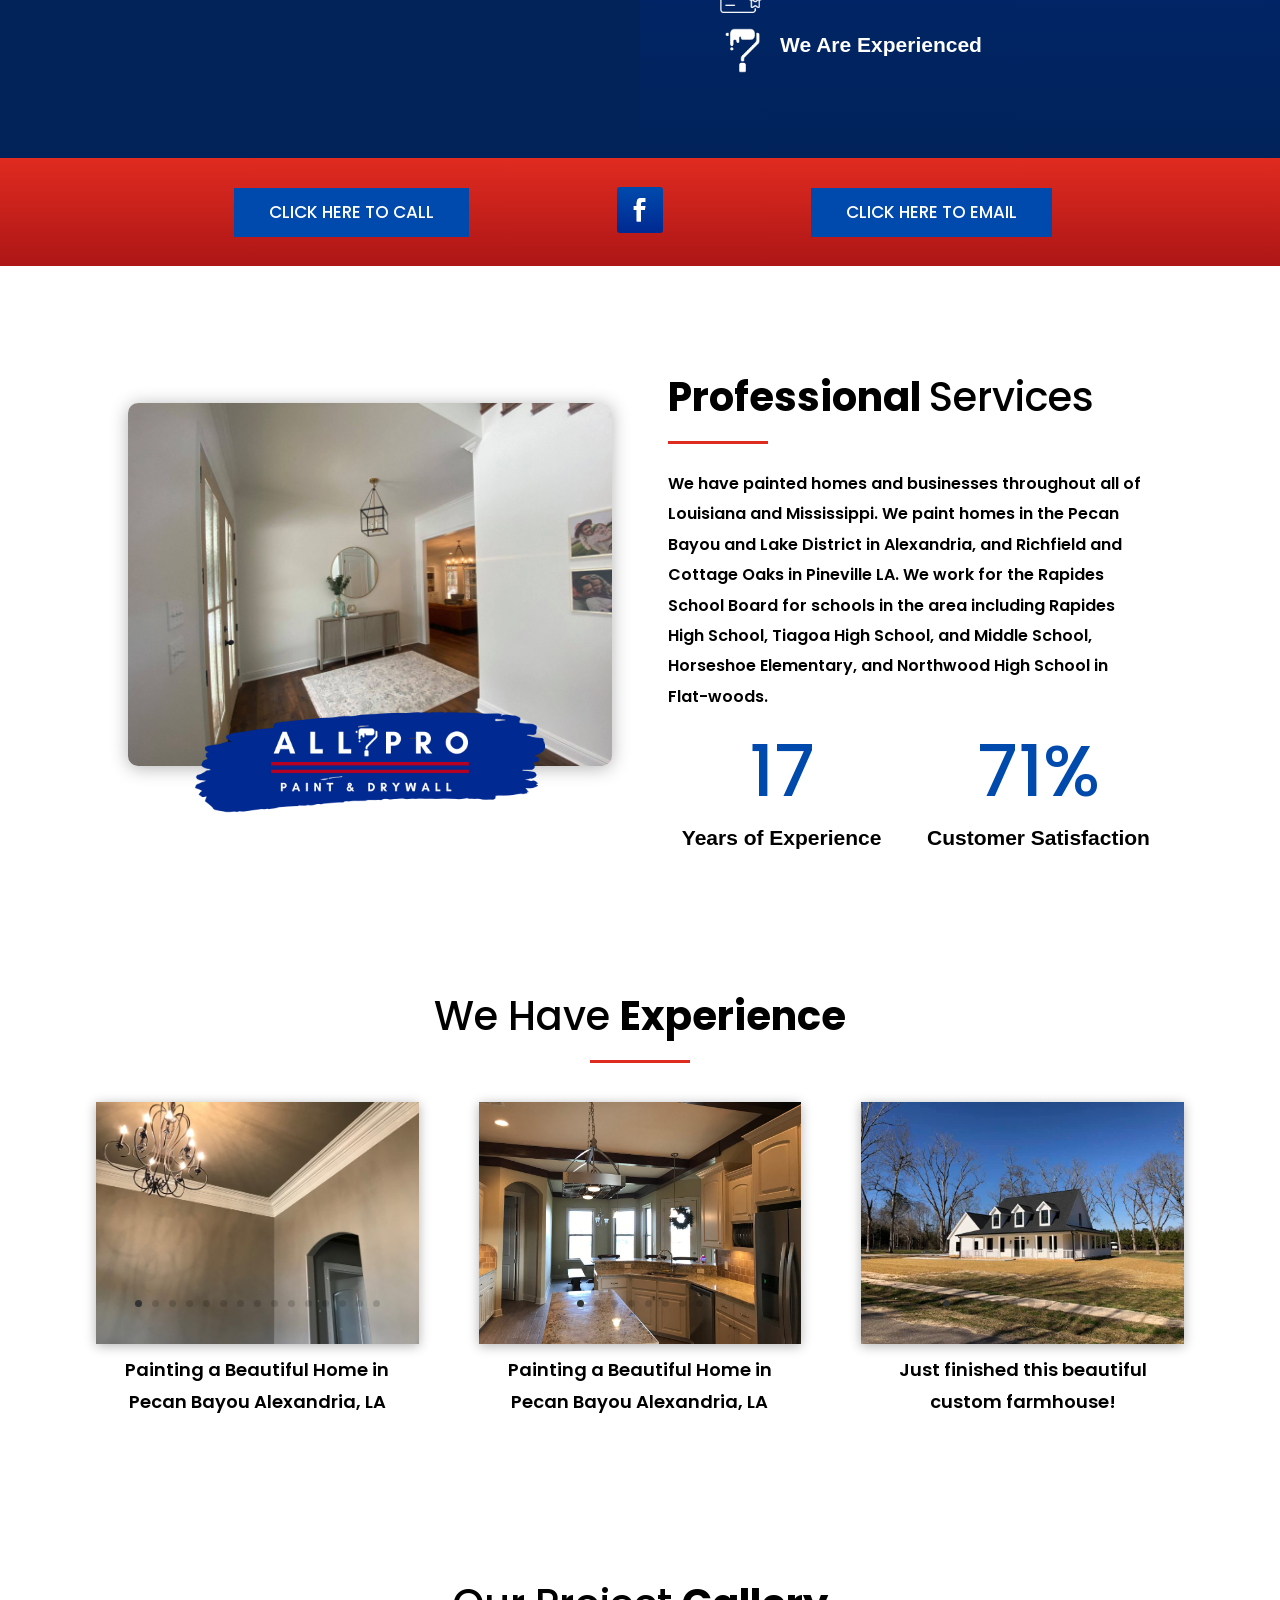
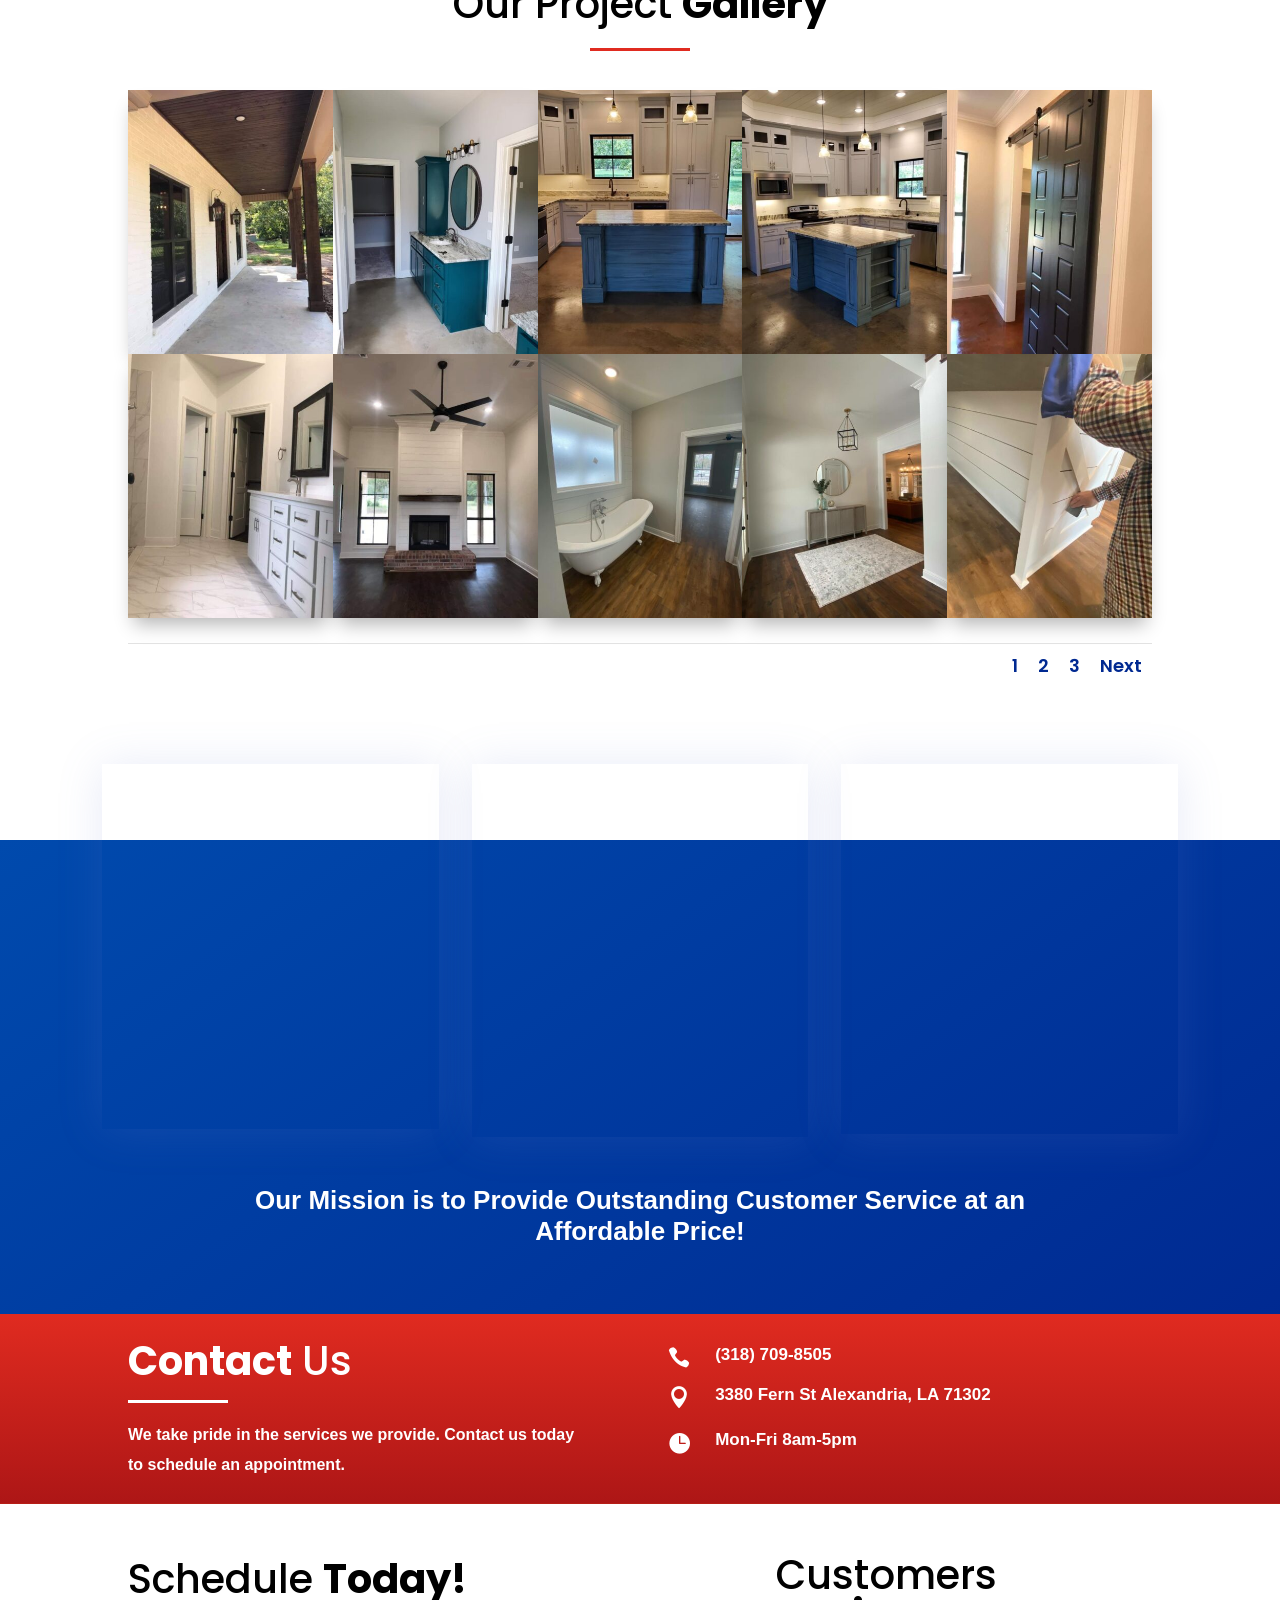
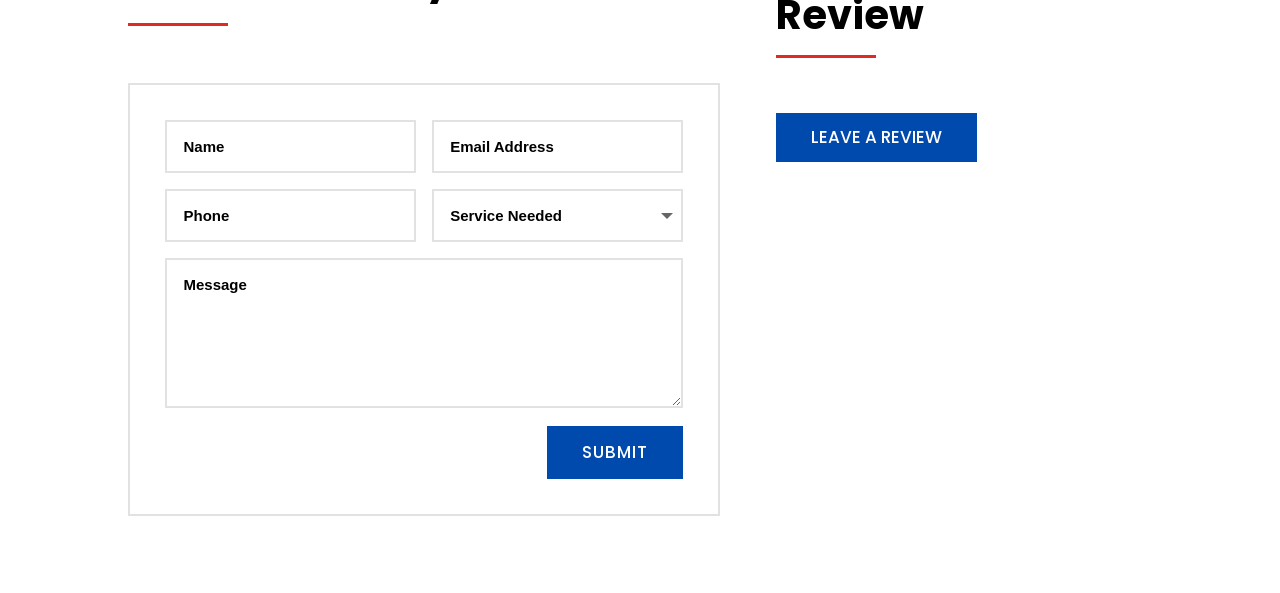
==== commit c4bc4965: "Remove Blog nav link for All Pro Flawless" ====
--- a/index.html
+++ b/index.html
@@ -204,7 +204,7 @@
 </ul>
 </li>
 <li class="et_pb_menu_page_id-407 menu-item menu-item-type-custom menu-item-object-custom menu-item-407"><a href="#contact">Contact Us</a></li>
-<li class="foundit-blog-nav et_pb_menu_page_id-home menu-item menu-item-type-post_type menu-item-object-page menu-item-home page_item"><a href="/blog">Blog</a></li></ul></nav>
+</ul></nav>
 							</div>
 							
 							
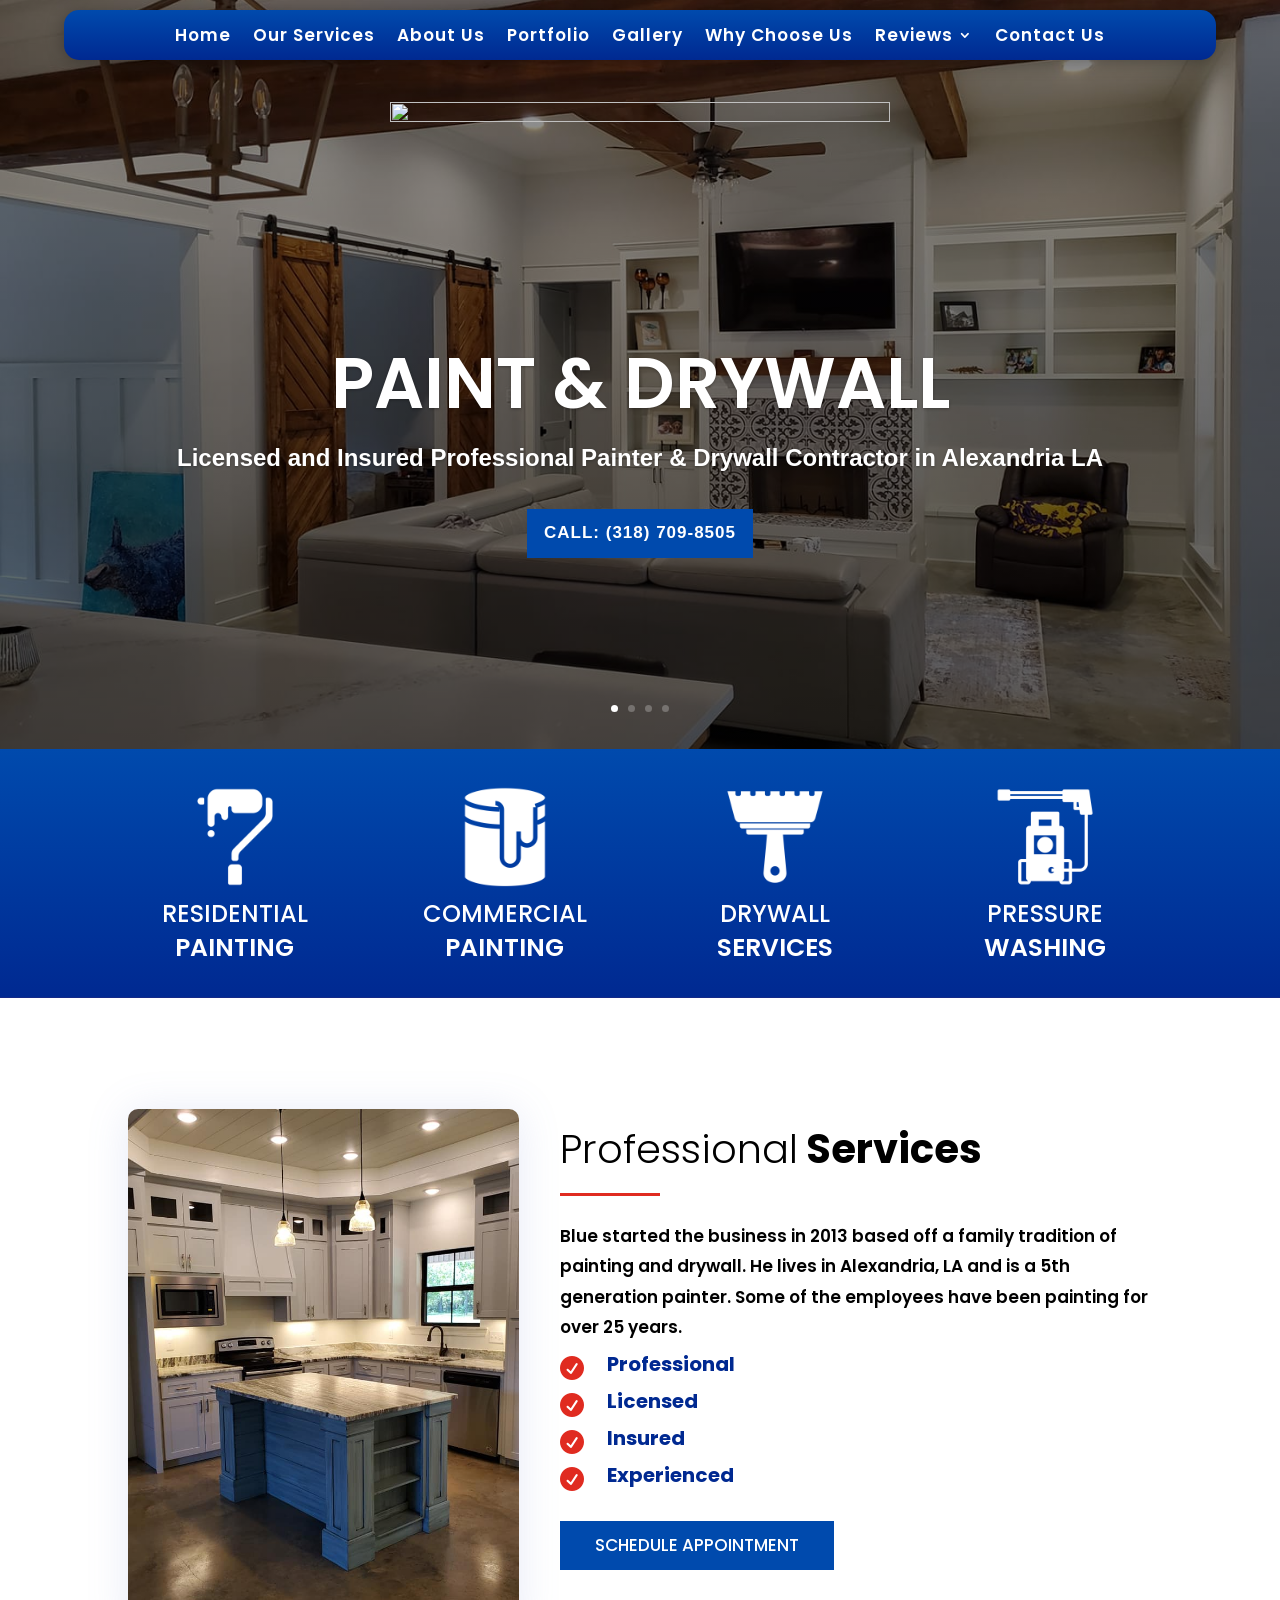
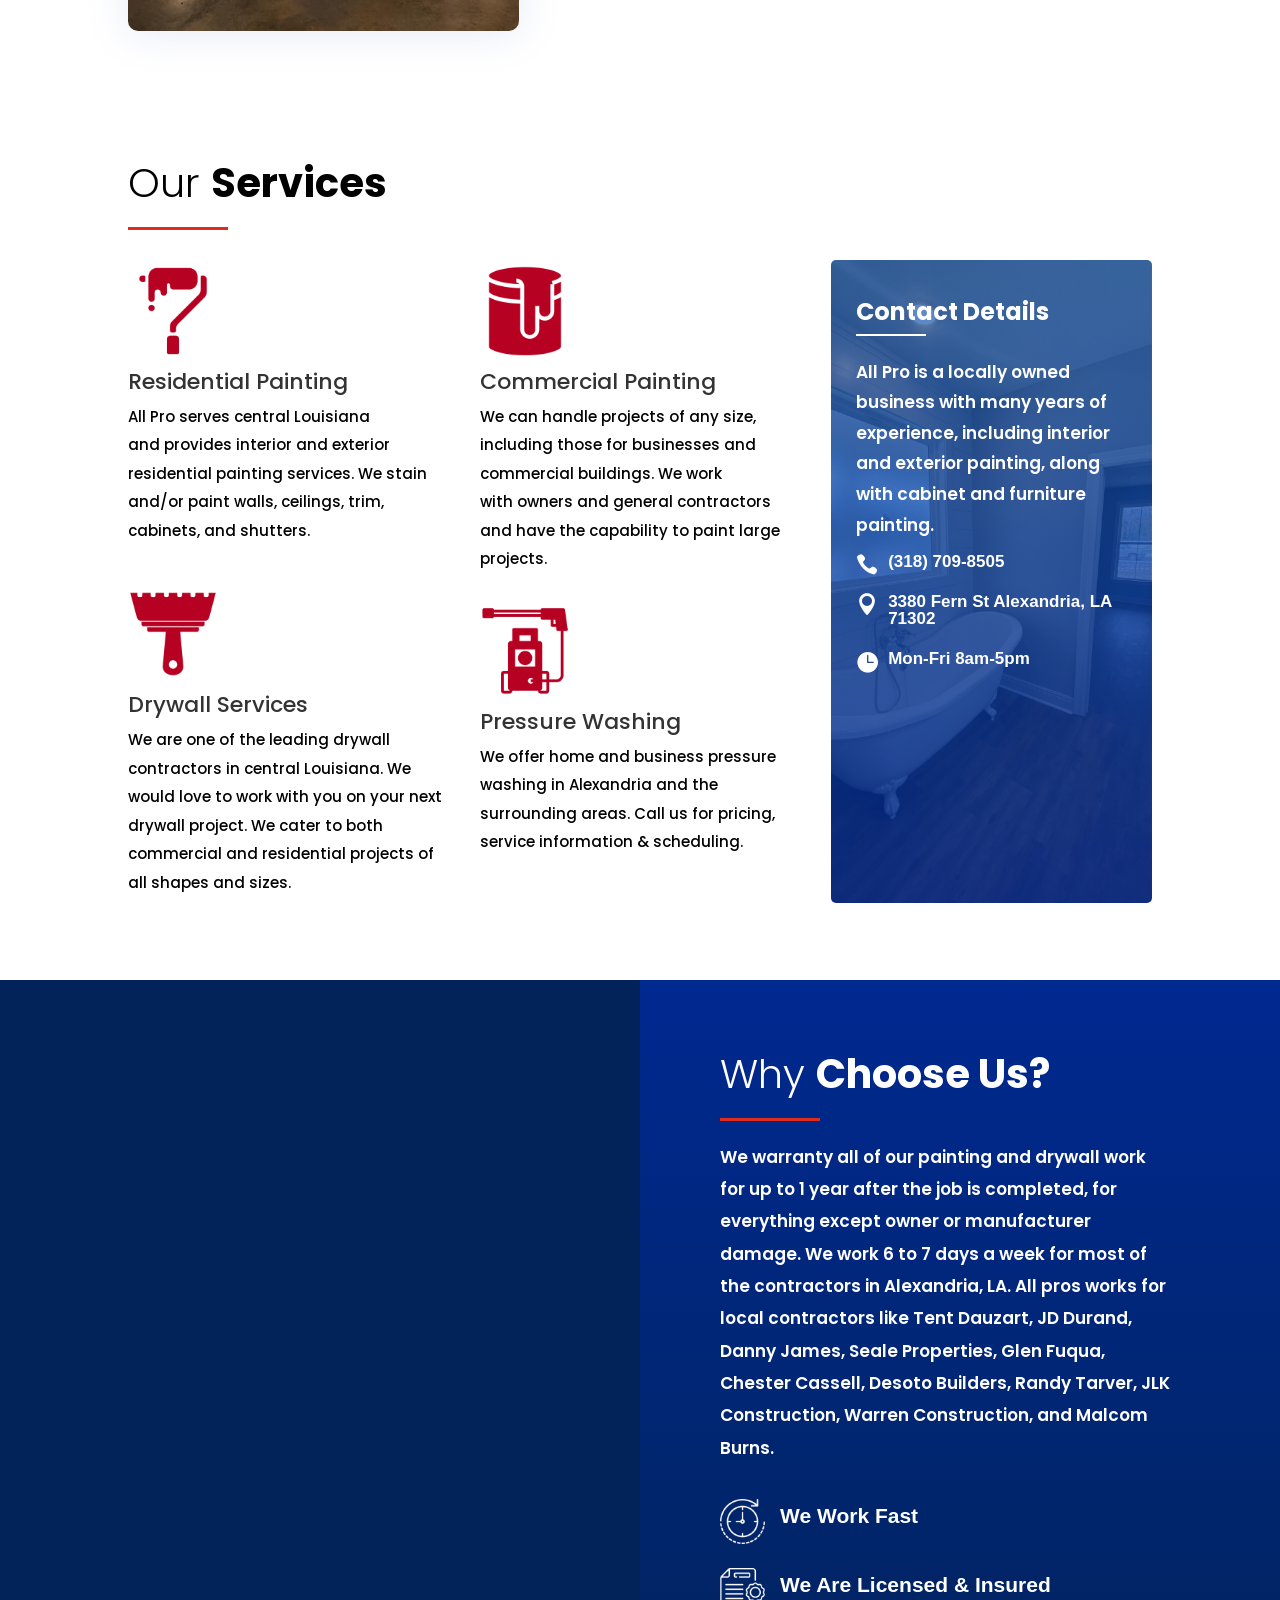
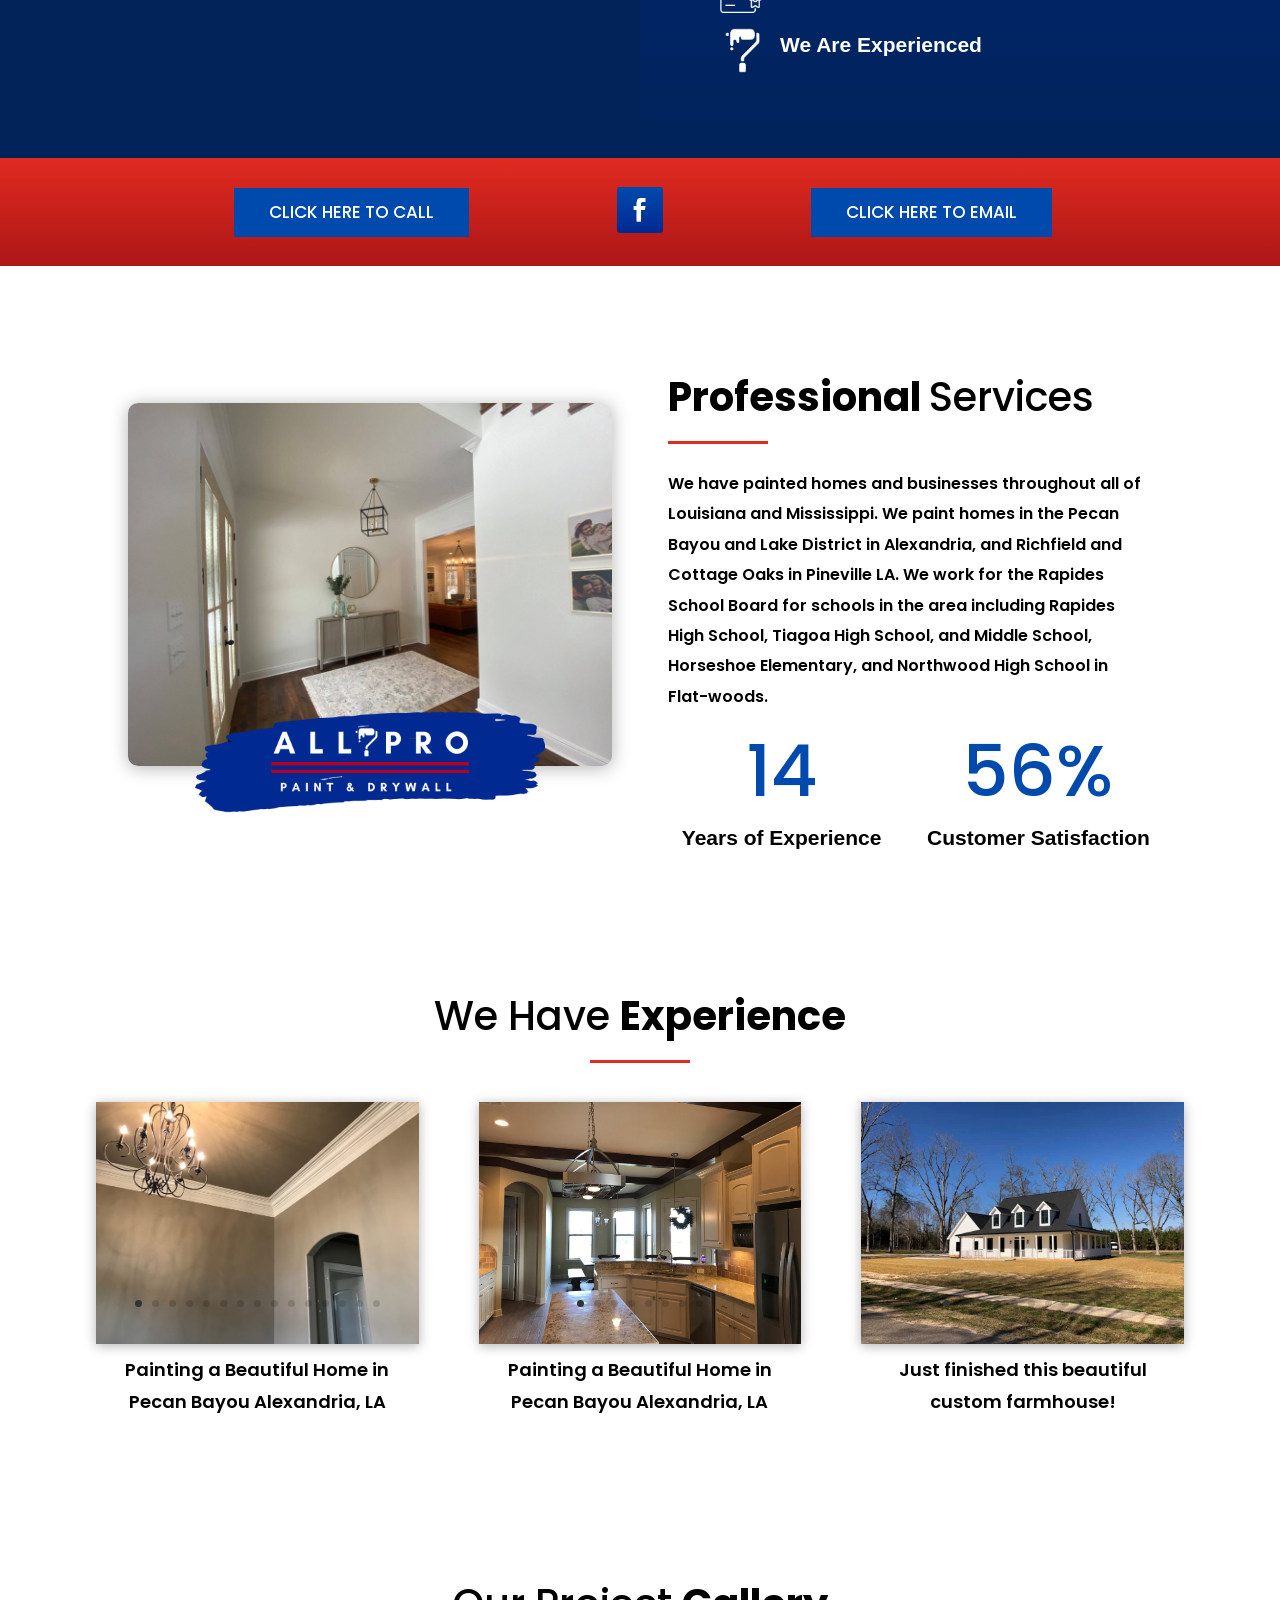
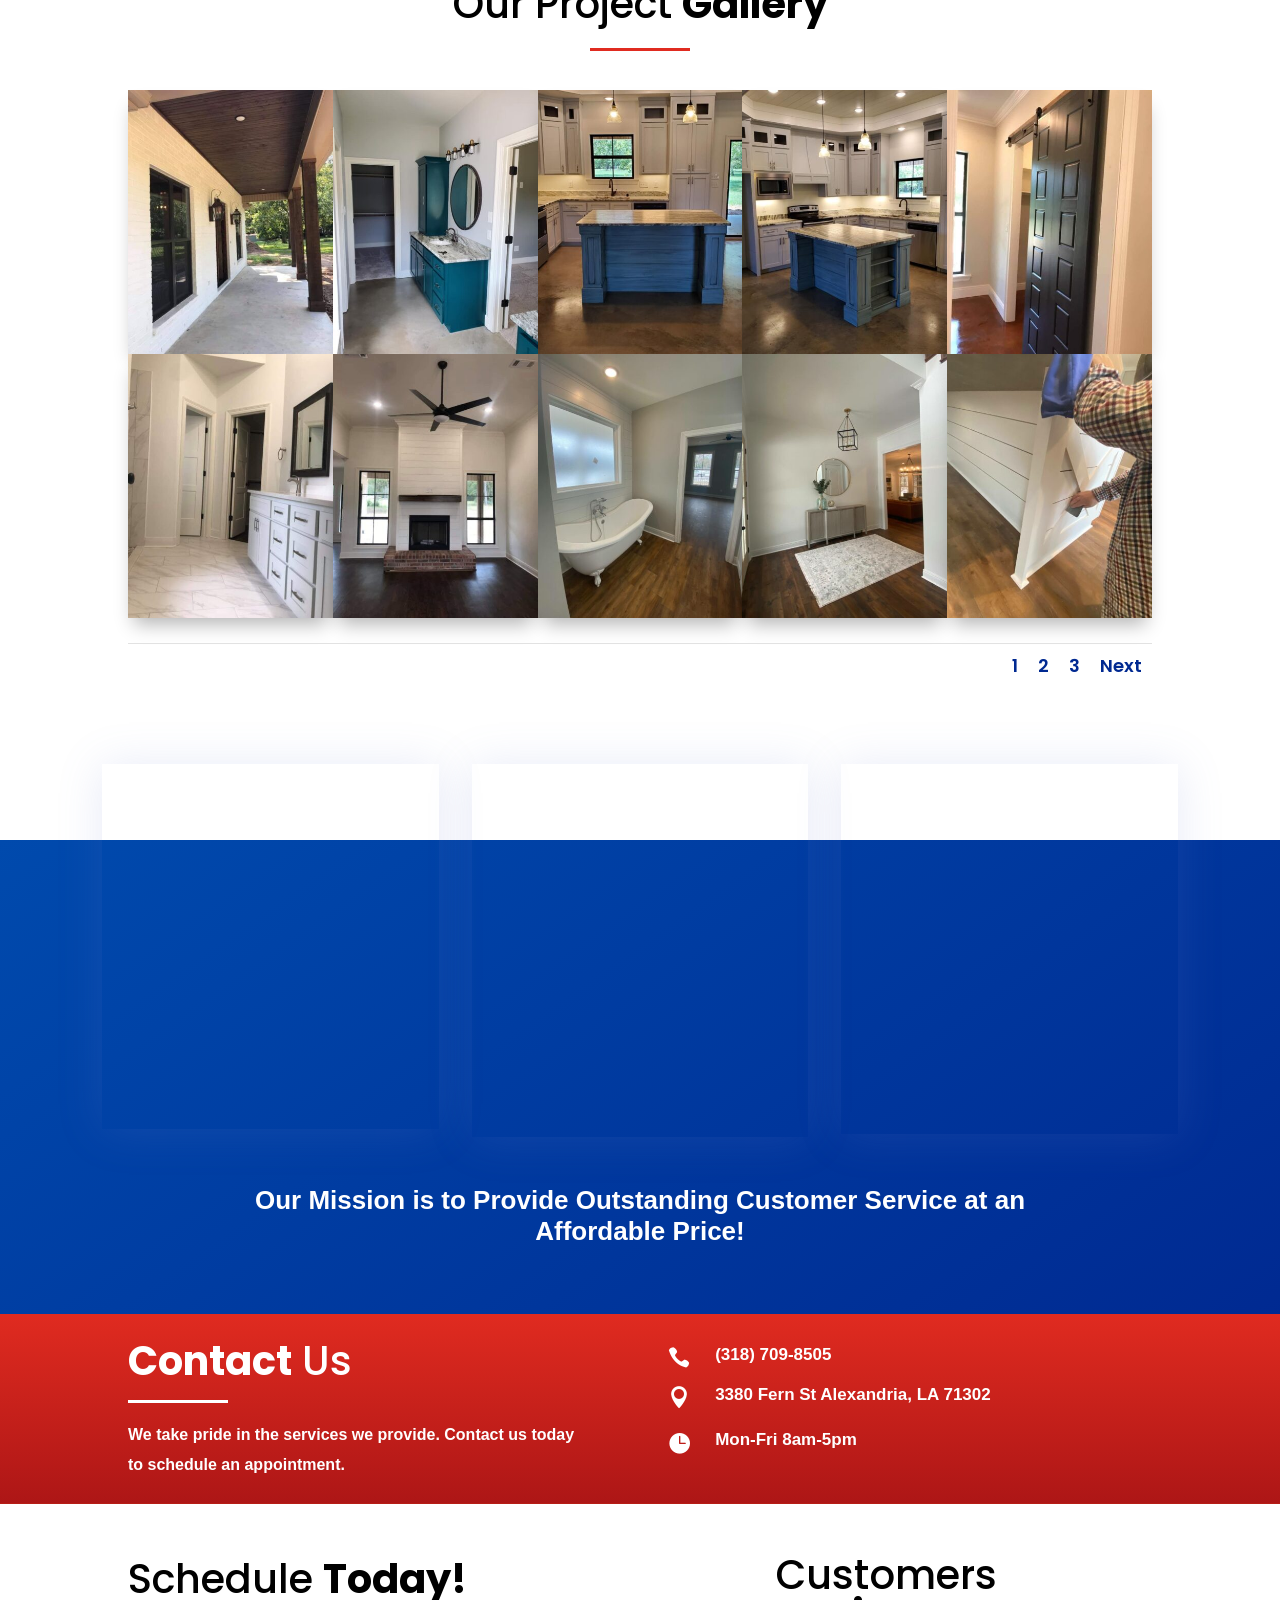
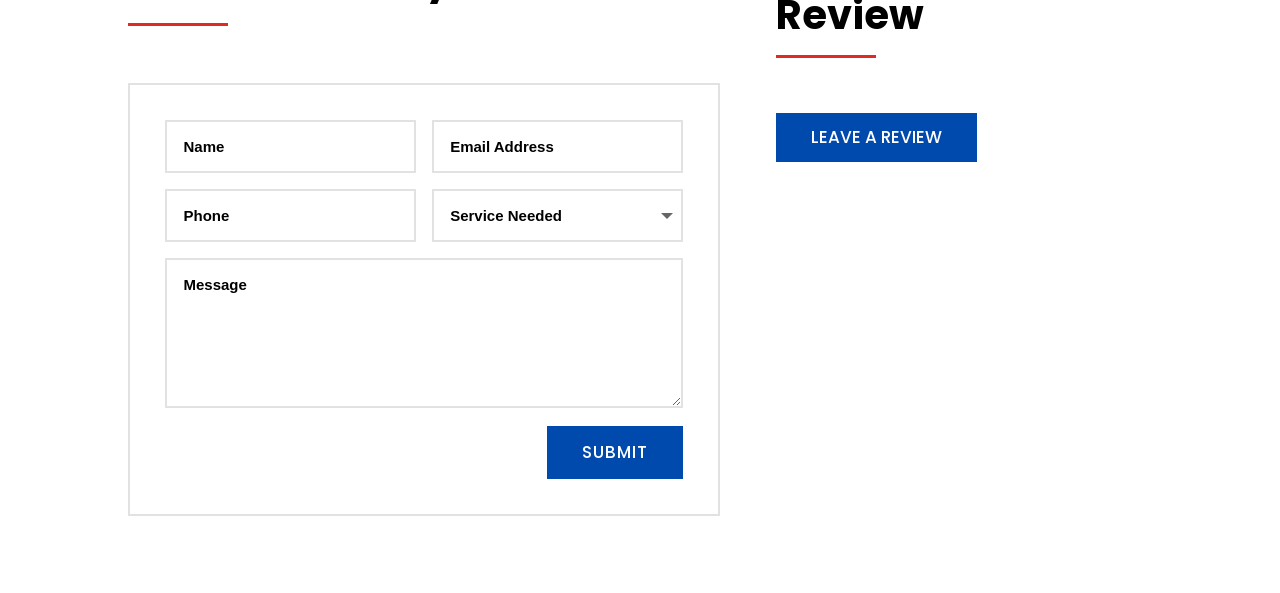
==== commit 8c24f309: "Fix SEO/GEO audit findings: sitemap, robots.txt, canonical domain, schema - Add robots.txt and sitem" ====
--- a/index.html
+++ b/index.html
@@ -17,16 +17,25 @@
 			let jqueryParams=[],jQuery=function(r){return jqueryParams=[...jqueryParams,r],jQuery},$=function(r){return jqueryParams=[...jqueryParams,r],$};window.jQuery=jQuery,window.$=jQuery;let customHeadScripts=!1;jQuery.fn=jQuery.prototype={},$.fn=jQuery.prototype={},jQuery.noConflict=function(r){if(window.jQuery)return jQuery=window.jQuery,$=window.jQuery,customHeadScripts=!0,jQuery.noConflict},jQuery.ready=function(r){jqueryParams=[...jqueryParams,r]},$.ready=function(r){jqueryParams=[...jqueryParams,r]},jQuery.load=function(r){jqueryParams=[...jqueryParams,r]},$.load=function(r){jqueryParams=[...jqueryParams,r]},jQuery.fn.ready=function(r){jqueryParams=[...jqueryParams,r]},$.fn.ready=function(r){jqueryParams=[...jqueryParams,r]};</script>
 	<!-- This site is optimized with the Yoast SEO plugin v25.6 - https://yoast.com/wordpress/plugins/seo/ -->
 	<title>Home - All Pro Paint &amp; Drywall</title>
-	<link rel="canonical" href="index.html" />
+	<meta name="description" content="All Pro Paint &amp; Drywall is a licensed and insured professional painter and drywall contractor serving Alexandria, LA and the greater Cenla region." />
+	<link rel="canonical" href="https://www.allprosflawless.com/" />
 	<meta property="og:locale" content="en_US" />
 	<meta property="og:type" content="website" />
 	<meta property="og:title" content="Home - All Pro Paint &amp; Drywall" />
-	<meta property="og:url" content="https://allprosflawless.com/" />
+	<meta property="og:description" content="All Pro Paint &amp; Drywall is a licensed and insured professional painter and drywall contractor serving Alexandria, LA and the greater Cenla region." />
+	<meta property="og:url" content="https://www.allprosflawless.com/" />
 	<meta property="og:site_name" content="All Pro Paint &amp; Drywall" />
-	<meta property="article:modified_time" content="2026-02-16T21:54:35+00:00" />
+	<meta property="og:image" content="https://www.allprosflawless.com/wp-content/uploads/2021/06/124197735_1437255173139404_4354390524274419103_n.jpg" />
+	<meta property="og:image:width" content="1440" />
+	<meta property="og:image:height" content="1080" />
+	<meta property="article:modified_time" content="2026-07-10T00:00:00+00:00" />
 	<meta name="twitter:card" content="summary_large_image" />
-	<script type="application/ld+json" class="yoast-schema-graph">{"@context":"https://schema.org","@graph":[{"@type":"WebPage","@id":"https://allprosflawless.com/","url":"https://allprosflawless.com/","name":"Home - All Pro Paint &amp; Drywall","isPartOf":{"@id":"https://allprosflawless.com/#website"},"datePublished":"2021-06-01T22:27:01+00:00","dateModified":"2026-02-16T21:54:35+00:00","breadcrumb":{"@id":"https://allprosflawless.com/#breadcrumb"},"inLanguage":"en-US","potentialAction":[{"@type":"ReadAction","target":["https://allprosflawless.com/"]}]},{"@type":"BreadcrumbList","@id":"https://allprosflawless.com/#breadcrumb","itemListElement":[{"@type":"ListItem","position":1,"name":"Home"}]},{"@type":"WebSite","@id":"https://allprosflawless.com/#website","url":"https://allprosflawless.com/","name":"All Pro Paint &amp; Drywall","description":"Serving Cenla","potentialAction":[{"@type":"SearchAction","target":{"@type":"EntryPoint","urlTemplate":"https://allprosflawless.com/?s={search_term_string}"},"query-input":{"@type":"PropertyValueSpecification","valueRequired":true,"valueName":"search_term_string"}}],"inLanguage":"en-US"}]}</script>
+	<meta name="twitter:title" content="Home - All Pro Paint &amp; Drywall" />
+	<meta name="twitter:description" content="All Pro Paint &amp; Drywall is a licensed and insured professional painter and drywall contractor serving Alexandria, LA and the greater Cenla region." />
+	<meta name="twitter:image" content="https://www.allprosflawless.com/wp-content/uploads/2021/06/124197735_1437255173139404_4354390524274419103_n.jpg" />
+	<script type="application/ld+json" class="yoast-schema-graph">{"@context":"https://schema.org","@graph":[{"@type":"WebPage","@id":"https://www.allprosflawless.com/","url":"https://www.allprosflawless.com/","name":"Home - All Pro Paint & Drywall","isPartOf":{"@id":"https://www.allprosflawless.com/#website"},"datePublished":"2021-06-01T22:27:01+00:00","dateModified":"2026-07-10T00:00:00+00:00","breadcrumb":{"@id":"https://www.allprosflawless.com/#breadcrumb"},"inLanguage":"en-US","potentialAction":[{"@type":"ReadAction","target":["https://www.allprosflawless.com/"]}]},{"@type":"BreadcrumbList","@id":"https://www.allprosflawless.com/#breadcrumb","itemListElement":[{"@type":"ListItem","position":1,"name":"Home"}]},{"@type":"WebSite","@id":"https://www.allprosflawless.com/#website","url":"https://www.allprosflawless.com/","name":"All Pro Paint & Drywall","description":"Serving Cenla","potentialAction":[{"@type":"SearchAction","target":{"@type":"EntryPoint","urlTemplate":"https://www.allprosflawless.com/?s={search_term_string}"},"query-input":{"@type":"PropertyValueSpecification","valueRequired":true,"valueName":"search_term_string"}}],"inLanguage":"en-US"}]}</script>
 	<!-- / Yoast SEO plugin. -->
+	<script type="application/ld+json" class="local-business-schema">{"@context":"https://schema.org","@type":"HomeAndConstructionBusiness","@id":"https://www.allprosflawless.com/#organization","name":"All Pro Paint & Drywall","description":"Licensed and Insured Professional Painter & Drywall Contractor in Alexandria LA","url":"https://www.allprosflawless.com/","telephone":"+13187098505","email":"allprospandd@gmail.com","image":"https://www.allprosflawless.com/wp-content/uploads/2021/06/Blue-and-Yellow-Striped-Line-Construction-Logo-2.png","address":{"@type":"PostalAddress","streetAddress":"3380 Fern St","addressLocality":"Alexandria","addressRegion":"LA","postalCode":"71302","addressCountry":"US"},"openingHoursSpecification":{"@type":"OpeningHoursSpecification","dayOfWeek":["Monday","Tuesday","Wednesday","Thursday","Friday"],"opens":"08:00","closes":"17:00"},"sameAs":["https://www.facebook.com/AllProPaintingandDrywall/"]}</script>
 
 
 <link rel='dns-prefetch' href='http://www.googletagmanager.com/' />
@@ -95,7 +104,7 @@
 <script type="text/javascript" id="google_gtagjs-js-after">
 /* <![CDATA[ */
 window.dataLayer = window.dataLayer || [];function gtag(){dataLayer.push(arguments);}
-gtag("set","linker",{"domains":["allprosflawless.com"]});
+gtag("set","linker",{"domains":["www.allprosflawless.com"]});
 gtag("js", new Date());
 gtag("set", "developer_id.dZTNiMT", true);
 gtag("config", "GT-WRG3N6KZ");
@@ -152,6 +161,7 @@
 </head>
 <body class="home wp-singular page-template-default page page-id-9 wp-theme-Divi et-tb-has-template et-tb-has-header et-tb-has-footer et_pb_button_helper_class et_cover_background et_pb_gutter windows et_pb_gutters3 et_pb_pagebuilder_layout et_smooth_scroll et_no_sidebar et_divi_theme et-db">
 	<div id="page-container">
+<h1 class="screen-reader-text">All Pro Paint &amp; Drywall &#8211; Licensed Painter &amp; Drywall Contractor in Alexandria, LA</h1>
 <div id="et-boc" class="et-boc">
 			
 		<header class="et-l et-l--header">
@@ -1652,7 +1662,7 @@
 				<div class="et-pb-contact-message"></div>
 				
 				<div class="et_pb_contact">
-					<form class="et_pb_contact_form clearfix" method="post" action="https://allprosflawless.com/">
+					<form class="et_pb_contact_form clearfix" method="post" action="https://www.allprosflawless.com/">
 						<p class="et_pb_contact_field et_pb_contact_field_0 et_pb_contact_field_half" data-id="name" data-type="input">
 				
 				
@@ -1770,7 +1780,7 @@
 				<div class="et-pb-contact-message"></div>
 				
 				<div class="et_pb_contact">
-					<form class="et_pb_contact_form clearfix" method="post" action="https://allprosflawless.com/">
+					<form class="et_pb_contact_form clearfix" method="post" action="https://www.allprosflawless.com/">
 						<p class="et_pb_contact_field et_pb_contact_field_5 et_pb_contact_field_half" data-id="name" data-type="input">
 				
 				
@@ -1866,7 +1876,7 @@
 </script>
 	<script type="text/javascript">
 				var et_animation_data = [{"class":"et_pb_button_0","style":"bounce","repeat":"once","duration":"1000ms","delay":"200ms","intensity":"50%","starting_opacity":"0%","speed_curve":"ease-in-out"},{"class":"et_pb_button_1","style":"bounce","repeat":"once","duration":"1000ms","delay":"200ms","intensity":"50%","starting_opacity":"0%","speed_curve":"ease-in-out"},{"class":"et_pb_button_2","style":"bounce","repeat":"once","duration":"1000ms","delay":"200ms","intensity":"50%","starting_opacity":"0%","speed_curve":"ease-in-out"},{"class":"et_pb_button_3","style":"bounce","repeat":"once","duration":"1000ms","delay":"200ms","intensity":"50%","starting_opacity":"0%","speed_curve":"ease-in-out"}];
-					var et_link_options_data = [{"class":"et_pb_blurb_12","url":"tel:3187098505","target":"_self"},{"class":"et_pb_blurb_14","url":"tel:+1(315)223-2233","target":"_self"},{"class":"et_pb_blurb_21","url":"tel:3187098505","target":"_self"},{"class":"et_pb_blurb_23","url":"tel:+1(315)223-2233","target":"_self"}];
+					var et_link_options_data = [{"class":"et_pb_blurb_12","url":"tel:3187098505","target":"_self"},{"class":"et_pb_blurb_14","url":"tel:3187098505","target":"_self"},{"class":"et_pb_blurb_21","url":"tel:3187098505","target":"_self"},{"class":"et_pb_blurb_23","url":"tel:3187098505","target":"_self"}];
 			</script>
 	<script type="text/javascript" src="wp-includes/js/jquery/jquery.minf43b.js?ver=3.7.1" id="jquery-core-js"></script>
 <script type="text/javascript" src="wp-includes/js/jquery/jquery-migrate.min5589.js?ver=3.4.1" id="jquery-migrate-js"></script>
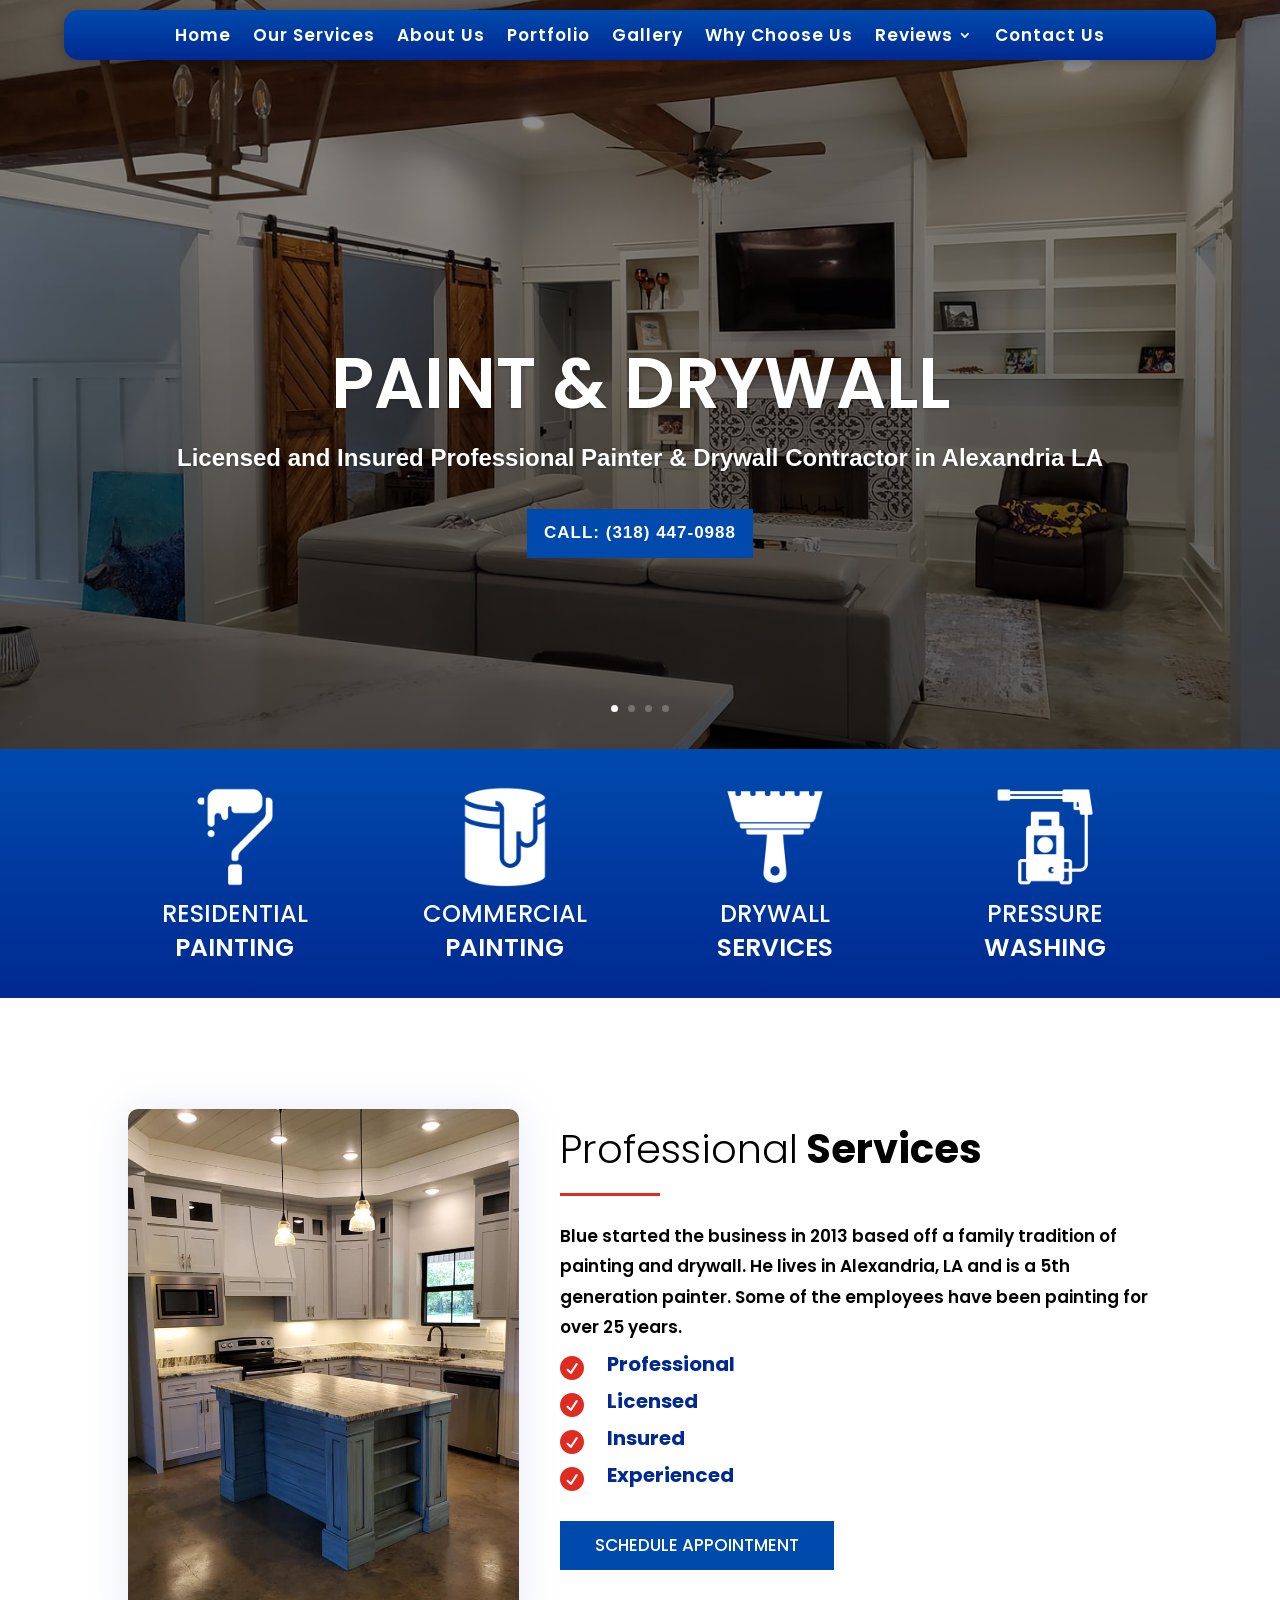
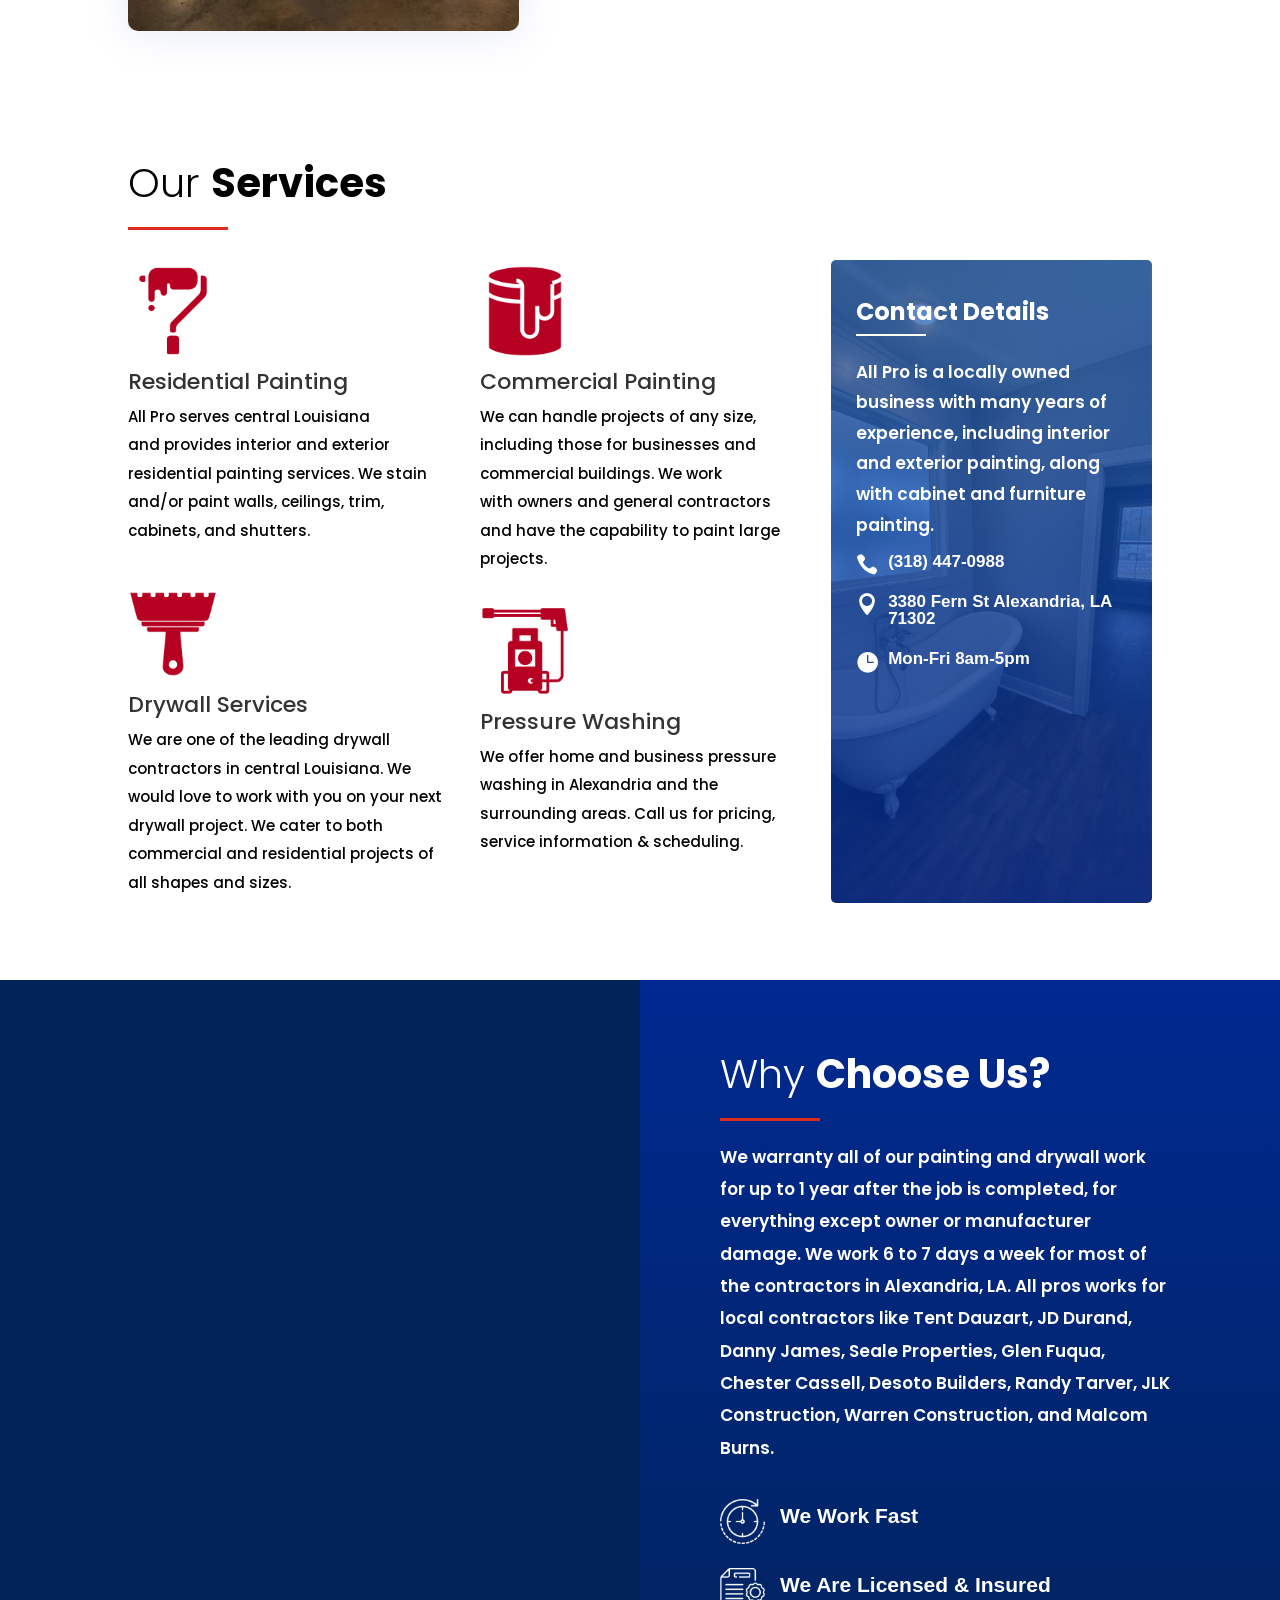
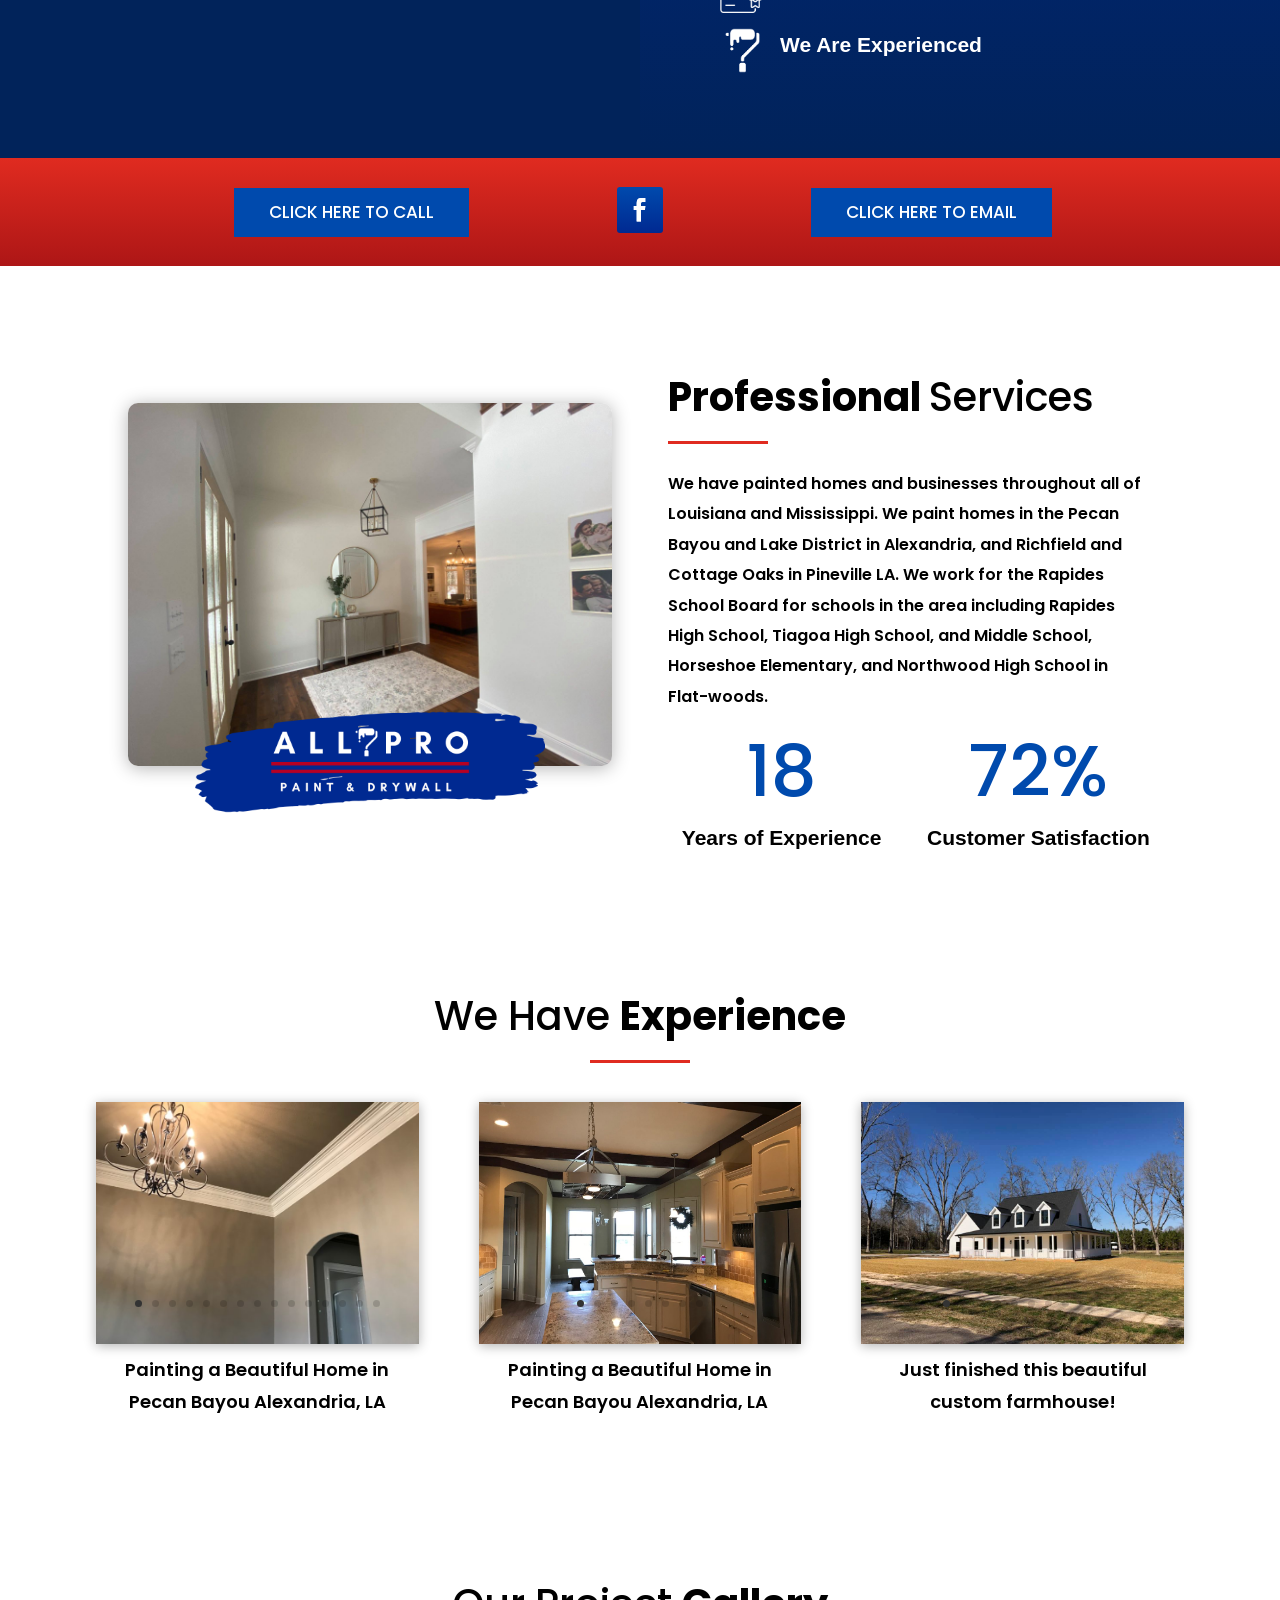
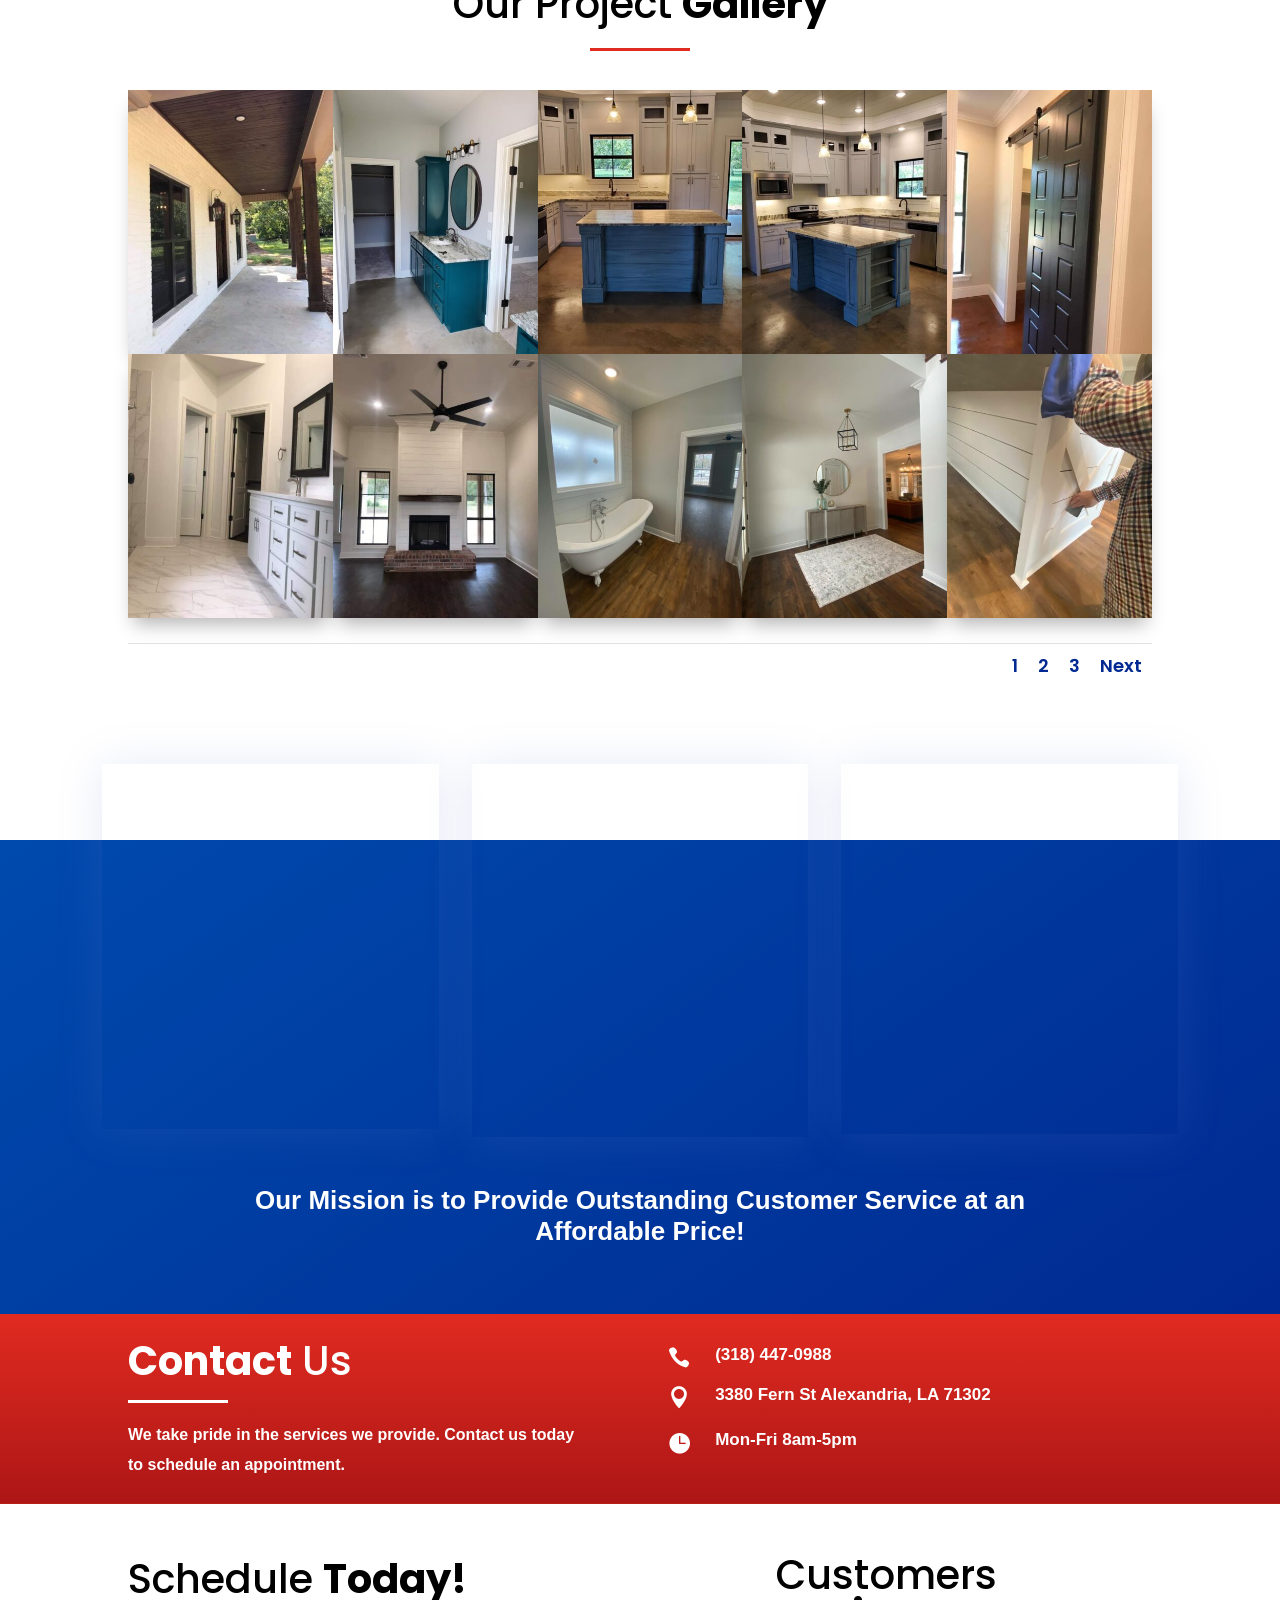
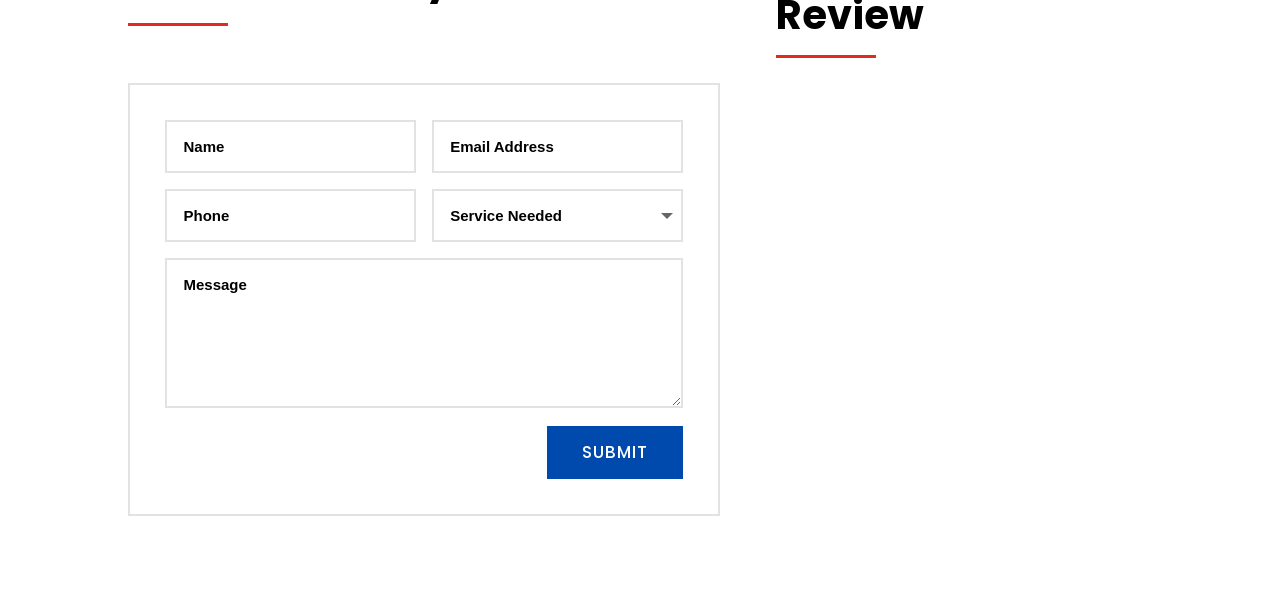
==== commit cf425544: "Update phone number to (318) 447-0988 site-wide Replaces the old (318) 709-8505 everywhere it appear" ====
--- a/index.html
+++ b/index.html
@@ -35,7 +35,7 @@
 	<meta name="twitter:image" content="https://www.allprosflawless.com/wp-content/uploads/2021/06/124197735_1437255173139404_4354390524274419103_n.jpg" />
 	<script type="application/ld+json" class="yoast-schema-graph">{"@context":"https://schema.org","@graph":[{"@type":"WebPage","@id":"https://www.allprosflawless.com/","url":"https://www.allprosflawless.com/","name":"Home - All Pro Paint & Drywall","isPartOf":{"@id":"https://www.allprosflawless.com/#website"},"datePublished":"2021-06-01T22:27:01+00:00","dateModified":"2026-07-10T00:00:00+00:00","breadcrumb":{"@id":"https://www.allprosflawless.com/#breadcrumb"},"inLanguage":"en-US","potentialAction":[{"@type":"ReadAction","target":["https://www.allprosflawless.com/"]}]},{"@type":"BreadcrumbList","@id":"https://www.allprosflawless.com/#breadcrumb","itemListElement":[{"@type":"ListItem","position":1,"name":"Home"}]},{"@type":"WebSite","@id":"https://www.allprosflawless.com/#website","url":"https://www.allprosflawless.com/","name":"All Pro Paint & Drywall","description":"Serving Cenla","potentialAction":[{"@type":"SearchAction","target":{"@type":"EntryPoint","urlTemplate":"https://www.allprosflawless.com/?s={search_term_string}"},"query-input":{"@type":"PropertyValueSpecification","valueRequired":true,"valueName":"search_term_string"}}],"inLanguage":"en-US"}]}</script>
 	<!-- / Yoast SEO plugin. -->
-	<script type="application/ld+json" class="local-business-schema">{"@context":"https://schema.org","@type":"HomeAndConstructionBusiness","@id":"https://www.allprosflawless.com/#organization","name":"All Pro Paint & Drywall","description":"Licensed and Insured Professional Painter & Drywall Contractor in Alexandria LA","url":"https://www.allprosflawless.com/","telephone":"+13187098505","email":"allprospandd@gmail.com","image":"https://www.allprosflawless.com/wp-content/uploads/2021/06/Blue-and-Yellow-Striped-Line-Construction-Logo-2.png","address":{"@type":"PostalAddress","streetAddress":"3380 Fern St","addressLocality":"Alexandria","addressRegion":"LA","postalCode":"71302","addressCountry":"US"},"openingHoursSpecification":{"@type":"OpeningHoursSpecification","dayOfWeek":["Monday","Tuesday","Wednesday","Thursday","Friday"],"opens":"08:00","closes":"17:00"},"sameAs":["https://www.facebook.com/AllProPaintingandDrywall/"]}</script>
+	<script type="application/ld+json" class="local-business-schema">{"@context":"https://schema.org","@type":"HomeAndConstructionBusiness","@id":"https://www.allprosflawless.com/#organization","name":"All Pro Paint & Drywall","description":"Licensed and Insured Professional Painter & Drywall Contractor in Alexandria LA","url":"https://www.allprosflawless.com/","telephone":"+13184470988","email":"allprospandd@gmail.com","image":"https://www.allprosflawless.com/wp-content/uploads/2021/06/Blue-and-Yellow-Striped-Line-Construction-Logo-2.png","address":{"@type":"PostalAddress","streetAddress":"3380 Fern St","addressLocality":"Alexandria","addressRegion":"LA","postalCode":"71302","addressCountry":"US"},"openingHoursSpecification":{"@type":"OpeningHoursSpecification","dayOfWeek":["Monday","Tuesday","Wednesday","Thursday","Friday"],"opens":"08:00","closes":"17:00"},"sameAs":["https://www.facebook.com/AllProPaintingandDrywall/"]}</script>
 
 
 <link rel='dns-prefetch' href='http://www.googletagmanager.com/' />
@@ -251,8 +251,8 @@
 					<div class="et_pb_slider_container_inner">
 						
 						<div class="et_pb_slide_description">
-							<h2 class="et_pb_slide_title"><a href="tel:3187098505">Paint & Drywall</a></h2><div class="et_pb_slide_content"><p><strong>Licensed and Insured Professional Painter &amp; Drywall Contractor in Alexandria LA</strong></p></div>
-							<div class="et_pb_button_wrapper"><a class="et_pb_button et_pb_more_button" href="tel:3187098505">Call: (318) 709-8505</a></div>
+							<h2 class="et_pb_slide_title"><a href="tel:3184470988">Paint & Drywall</a></h2><div class="et_pb_slide_content"><p><strong>Licensed and Insured Professional Painter &amp; Drywall Contractor in Alexandria LA</strong></p></div>
+							<div class="et_pb_button_wrapper"><a class="et_pb_button et_pb_more_button" href="tel:3184470988">Call: (318) 447-0988</a></div>
 						</div>
 					</div>
 				</div>
@@ -267,8 +267,8 @@
 					<div class="et_pb_slider_container_inner">
 						
 						<div class="et_pb_slide_description">
-							<h2 class="et_pb_slide_title"><a href="tel:3187098505">Residential Painting</a></h2><div class="et_pb_slide_content"><p><strong><span>All Pro Paint &amp; Drywall serves central Louisiana and provides interior and exterior residential painting services.</span></strong></p></div>
-							<div class="et_pb_button_wrapper"><a class="et_pb_button et_pb_more_button" href="tel:3187098505">Book us Today</a></div>
+							<h2 class="et_pb_slide_title"><a href="tel:3184470988">Residential Painting</a></h2><div class="et_pb_slide_content"><p><strong><span>All Pro Paint &amp; Drywall serves central Louisiana and provides interior and exterior residential painting services.</span></strong></p></div>
+							<div class="et_pb_button_wrapper"><a class="et_pb_button et_pb_more_button" href="tel:3184470988">Book us Today</a></div>
 						</div>
 					</div>
 				</div>
@@ -283,8 +283,8 @@
 					<div class="et_pb_slider_container_inner">
 						
 						<div class="et_pb_slide_description">
-							<h2 class="et_pb_slide_title"><a href="tel:3187098505">Commercial Painting</a></h2><div class="et_pb_slide_content"><p><strong>We can handle projects of any size, all over CENLA including those for businesses and commercial buildings! </strong></p></div>
-							<div class="et_pb_button_wrapper"><a class="et_pb_button et_pb_more_button" href="tel:3187098505">Contact us today</a></div>
+							<h2 class="et_pb_slide_title"><a href="tel:3184470988">Commercial Painting</a></h2><div class="et_pb_slide_content"><p><strong>We can handle projects of any size, all over CENLA including those for businesses and commercial buildings! </strong></p></div>
+							<div class="et_pb_button_wrapper"><a class="et_pb_button et_pb_more_button" href="tel:3184470988">Contact us today</a></div>
 						</div>
 					</div>
 				</div>
@@ -299,8 +299,8 @@
 					<div class="et_pb_slider_container_inner">
 						
 						<div class="et_pb_slide_description">
-							<h2 class="et_pb_slide_title"><a href="tel:3187098505">Drywall Services</a></h2><div class="et_pb_slide_content"><p><strong><span>We are one of the leading drywall contractors in central Louisiana. We would love to work with you on your next drywall project.</span></strong></p></div>
-							<div class="et_pb_button_wrapper"><a class="et_pb_button et_pb_more_button" href="tel:3187098505">Contact us today</a></div>
+							<h2 class="et_pb_slide_title"><a href="tel:3184470988">Drywall Services</a></h2><div class="et_pb_slide_content"><p><strong><span>We are one of the leading drywall contractors in central Louisiana. We would love to work with you on your next drywall project.</span></strong></p></div>
+							<div class="et_pb_button_wrapper"><a class="et_pb_button et_pb_more_button" href="tel:3184470988">Contact us today</a></div>
 						</div>
 					</div>
 				</div>
@@ -503,7 +503,7 @@
 					</div>
 				</div>
 			</div><div class="et_pb_button_module_wrapper et_pb_button_0_wrapper  et_pb_module ">
-				<a class="et_pb_button et_pb_button_0 et_animated et_pb_bg_layout_light" href="tel:3187098505">Schedule Appointment</a>
+				<a class="et_pb_button et_pb_button_0 et_animated et_pb_bg_layout_light" href="tel:3184470988">Schedule Appointment</a>
 			</div><div class="et_pb_module et_pb_image et_pb_image_1">
 				
 				
@@ -630,7 +630,7 @@
 				<div class="et_pb_blurb_content">
 					<div class="et_pb_main_blurb_image"><span class="et_pb_image_wrap"><span class="et-waypoint et_pb_animation_top et_pb_animation_top_tablet et_pb_animation_top_phone et-pb-icon"></span></span></div>
 					<div class="et_pb_blurb_container">
-						<h4 class="et_pb_module_header"><span>(318) 709-8505</span></h4>
+						<h4 class="et_pb_module_header"><span>(318) 447-0988</span></h4>
 						
 					</div>
 				</div>
@@ -764,7 +764,7 @@
 				
 				
 				<div class="et_pb_button_module_wrapper et_pb_button_1_wrapper et_pb_button_alignment_right et_pb_button_alignment_phone_center et_pb_module ">
-				<a class="et_pb_button et_pb_button_1 et_animated et_pb_bg_layout_light" href="tel:3187098505">click here to call</a>
+				<a class="et_pb_button et_pb_button_1 et_animated et_pb_bg_layout_light" href="tel:3184470988">click here to call</a>
 			</div>
 			</div><div class="et_pb_column et_pb_column_1_3 et_pb_column_14  et_pb_css_mix_blend_mode_passthrough">
 				
@@ -1596,7 +1596,7 @@
 				<div class="et_pb_blurb_content">
 					<div class="et_pb_main_blurb_image"><span class="et_pb_image_wrap"><span class="et-waypoint et_pb_animation_top et_pb_animation_top_tablet et_pb_animation_top_phone et-pb-icon"></span></span></div>
 					<div class="et_pb_blurb_container">
-						<h4 class="et_pb_module_header"><span>(318) 709-8505</span></h4>
+						<h4 class="et_pb_module_header"><span>(318) 447-0988</span></h4>
 						
 					</div>
 				</div>
@@ -1876,7 +1876,7 @@
 </script>
 	<script type="text/javascript">
 				var et_animation_data = [{"class":"et_pb_button_0","style":"bounce","repeat":"once","duration":"1000ms","delay":"200ms","intensity":"50%","starting_opacity":"0%","speed_curve":"ease-in-out"},{"class":"et_pb_button_1","style":"bounce","repeat":"once","duration":"1000ms","delay":"200ms","intensity":"50%","starting_opacity":"0%","speed_curve":"ease-in-out"},{"class":"et_pb_button_2","style":"bounce","repeat":"once","duration":"1000ms","delay":"200ms","intensity":"50%","starting_opacity":"0%","speed_curve":"ease-in-out"},{"class":"et_pb_button_3","style":"bounce","repeat":"once","duration":"1000ms","delay":"200ms","intensity":"50%","starting_opacity":"0%","speed_curve":"ease-in-out"}];
-					var et_link_options_data = [{"class":"et_pb_blurb_12","url":"tel:3187098505","target":"_self"},{"class":"et_pb_blurb_14","url":"tel:3187098505","target":"_self"},{"class":"et_pb_blurb_21","url":"tel:3187098505","target":"_self"},{"class":"et_pb_blurb_23","url":"tel:3187098505","target":"_self"}];
+					var et_link_options_data = [{"class":"et_pb_blurb_12","url":"tel:3184470988","target":"_self"},{"class":"et_pb_blurb_14","url":"tel:3184470988","target":"_self"},{"class":"et_pb_blurb_21","url":"tel:3184470988","target":"_self"},{"class":"et_pb_blurb_23","url":"tel:3184470988","target":"_self"}];
 			</script>
 	<script type="text/javascript" src="wp-includes/js/jquery/jquery.minf43b.js?ver=3.7.1" id="jquery-core-js"></script>
 <script type="text/javascript" src="wp-includes/js/jquery/jquery-migrate.min5589.js?ver=3.4.1" id="jquery-migrate-js"></script>
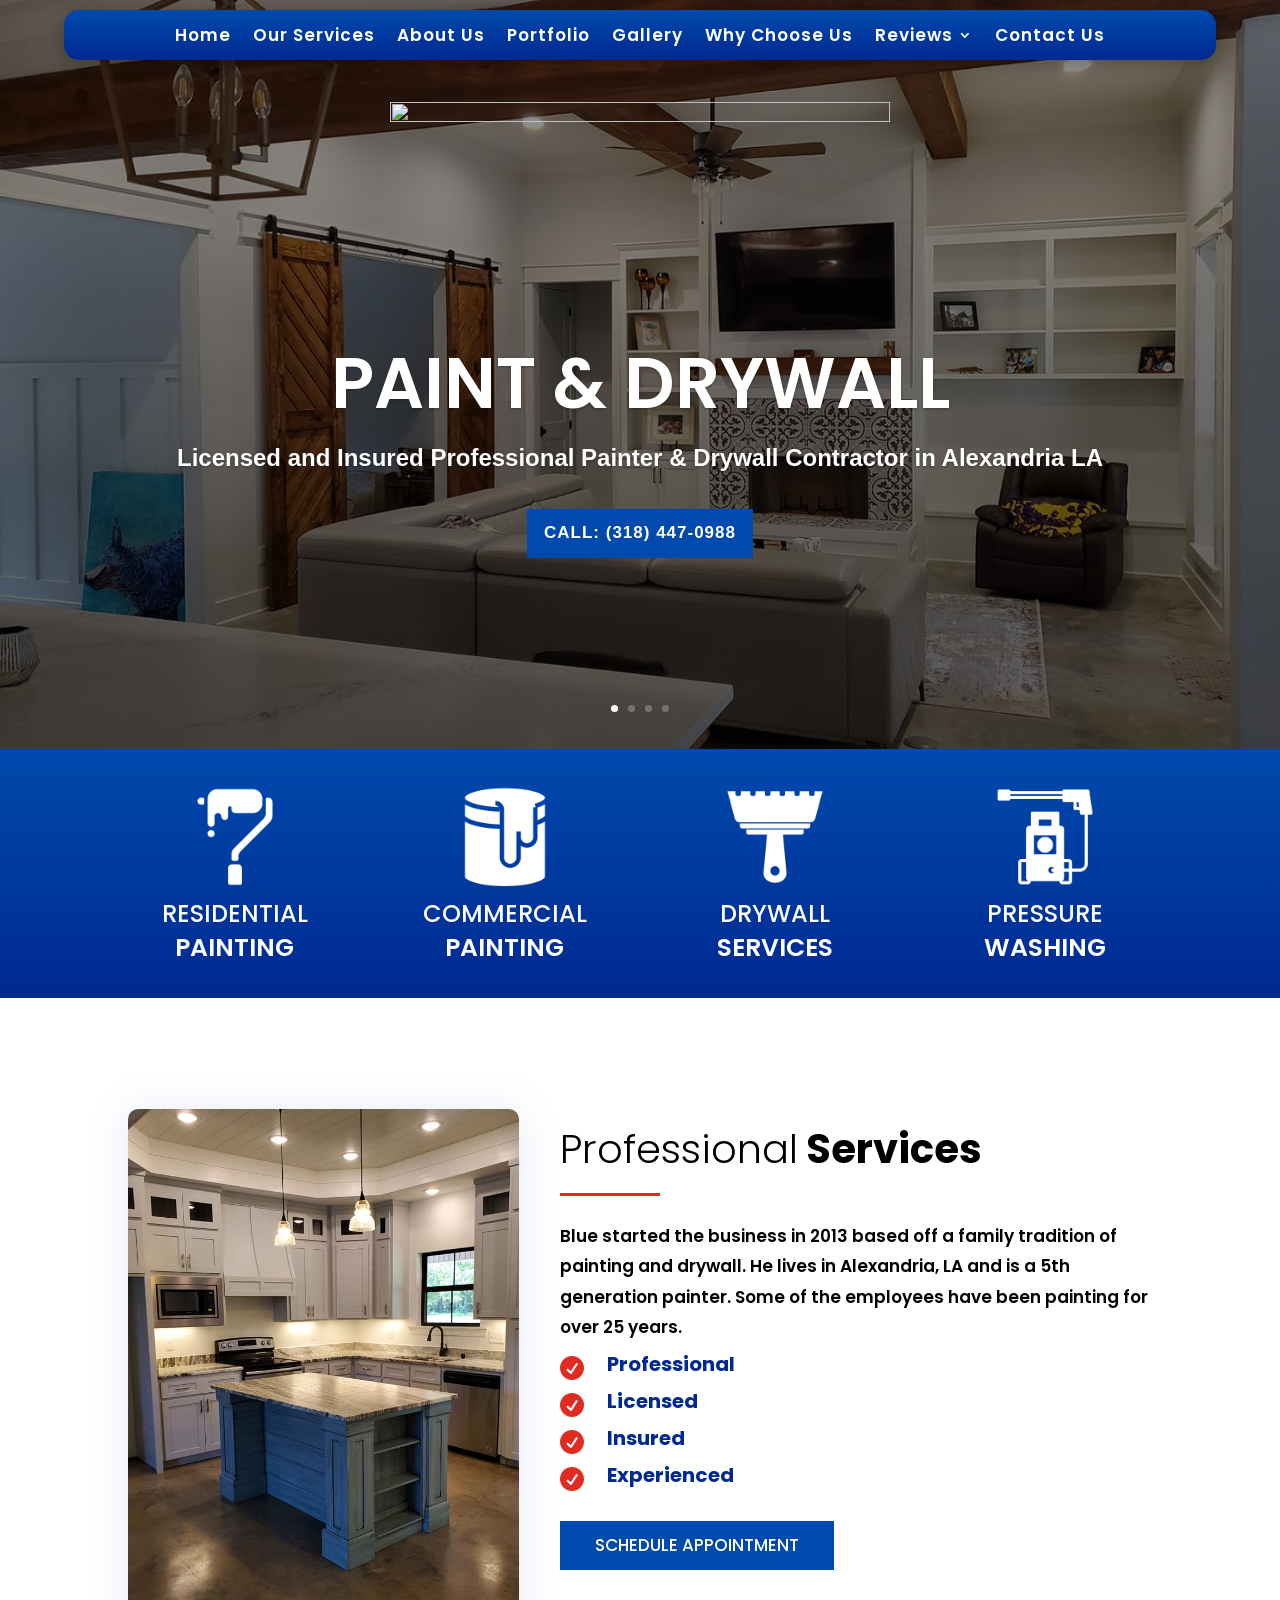
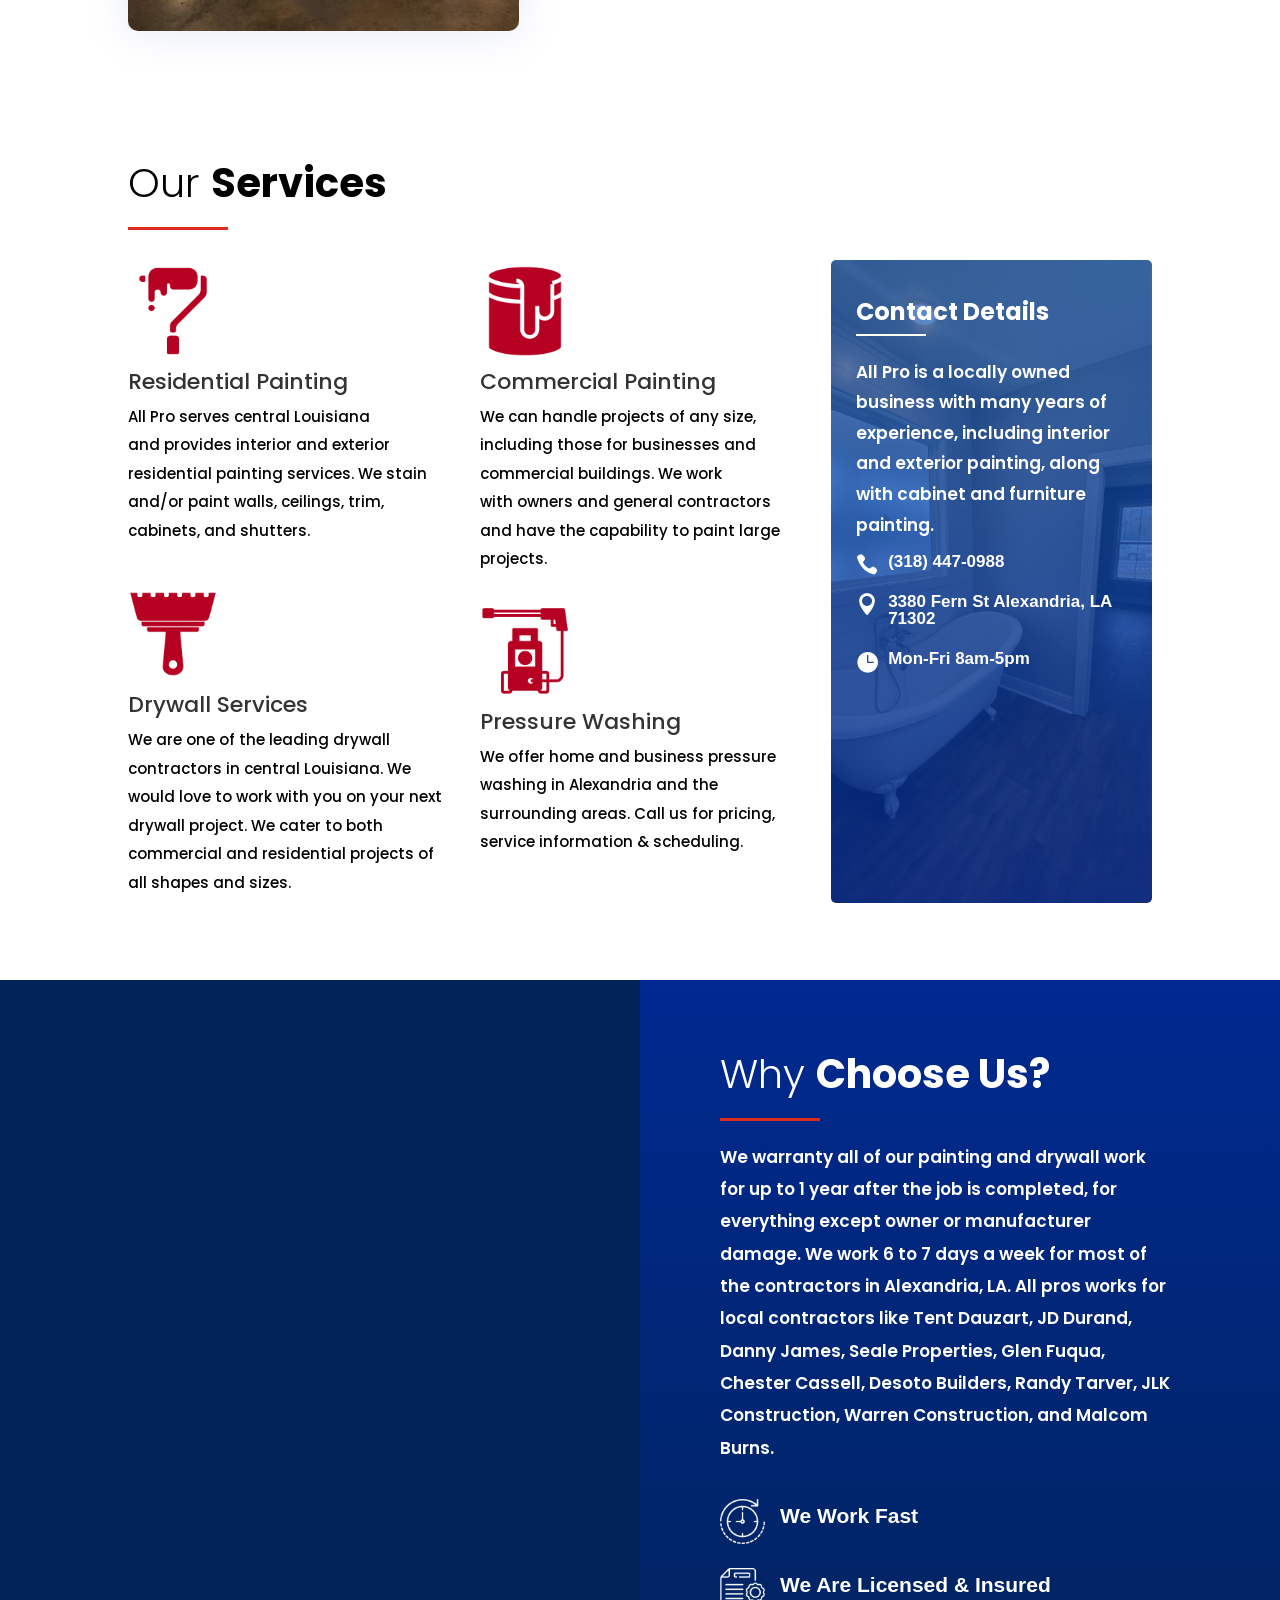
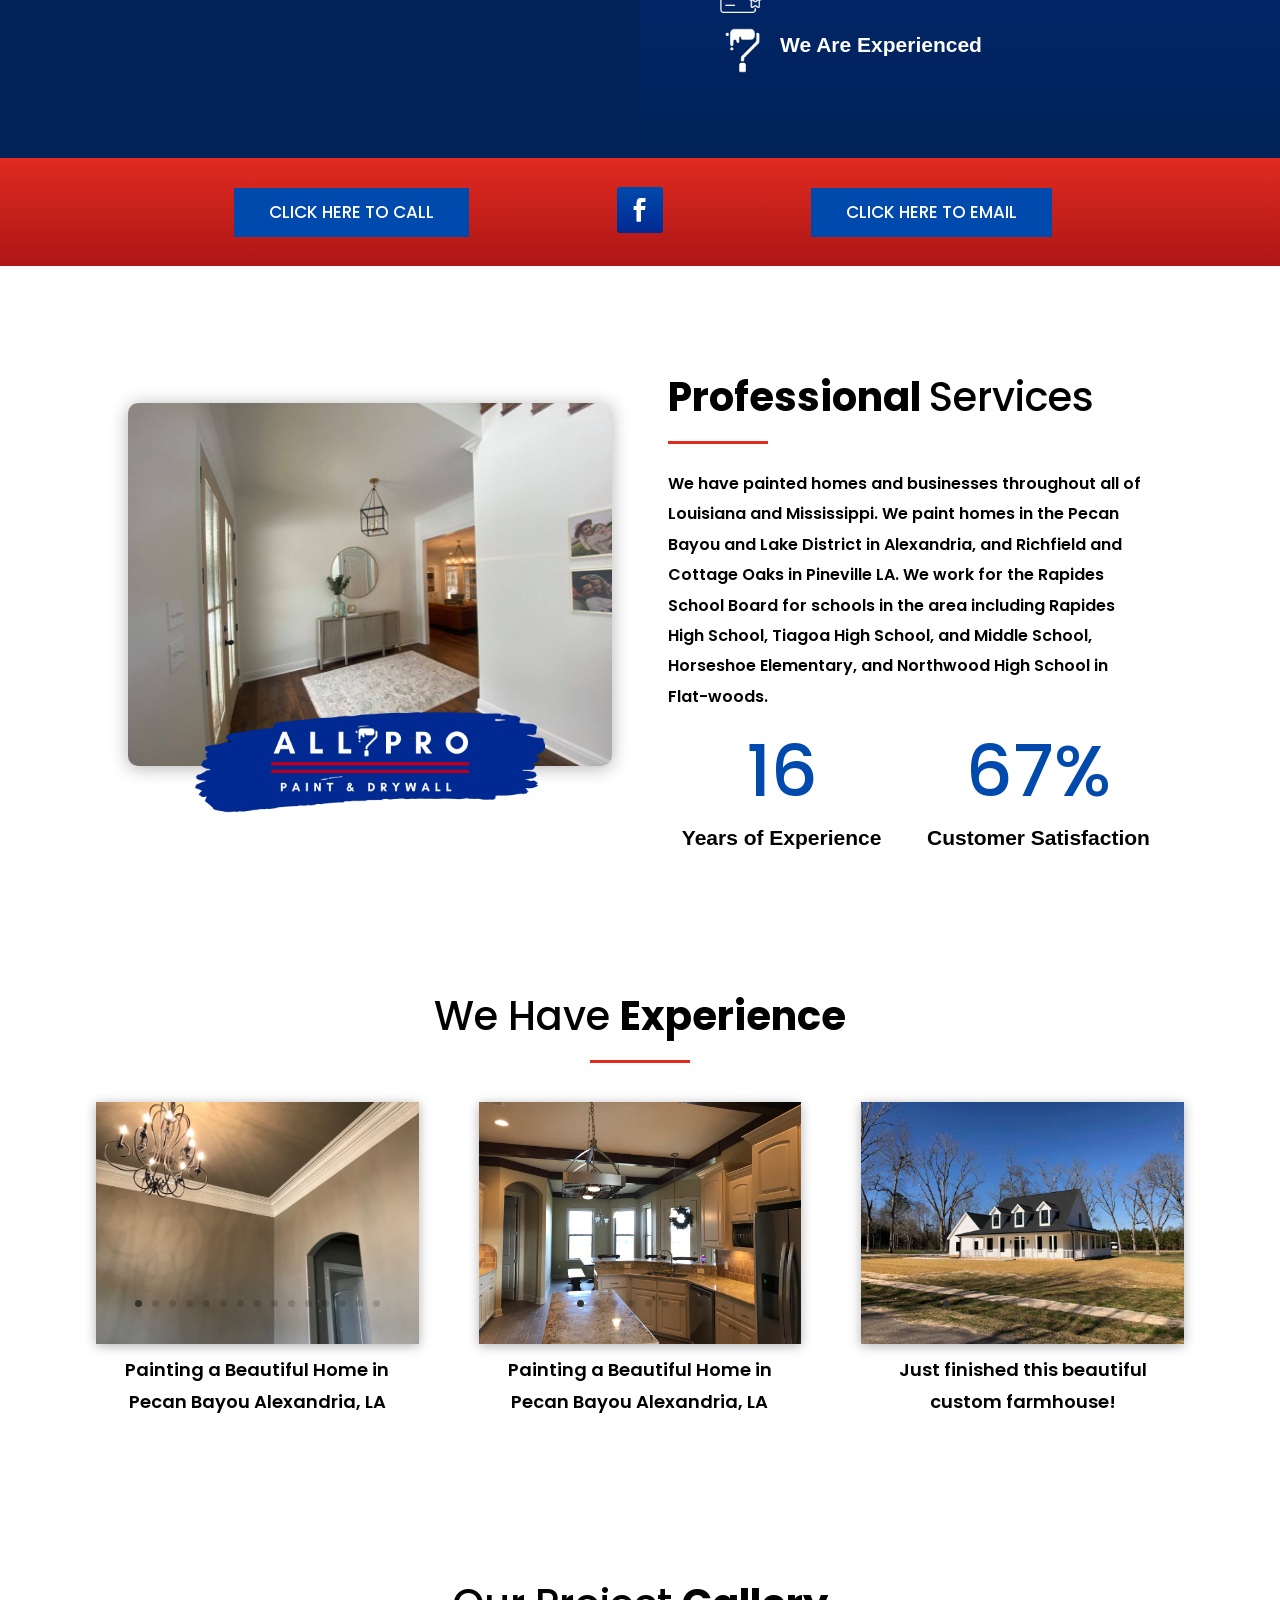
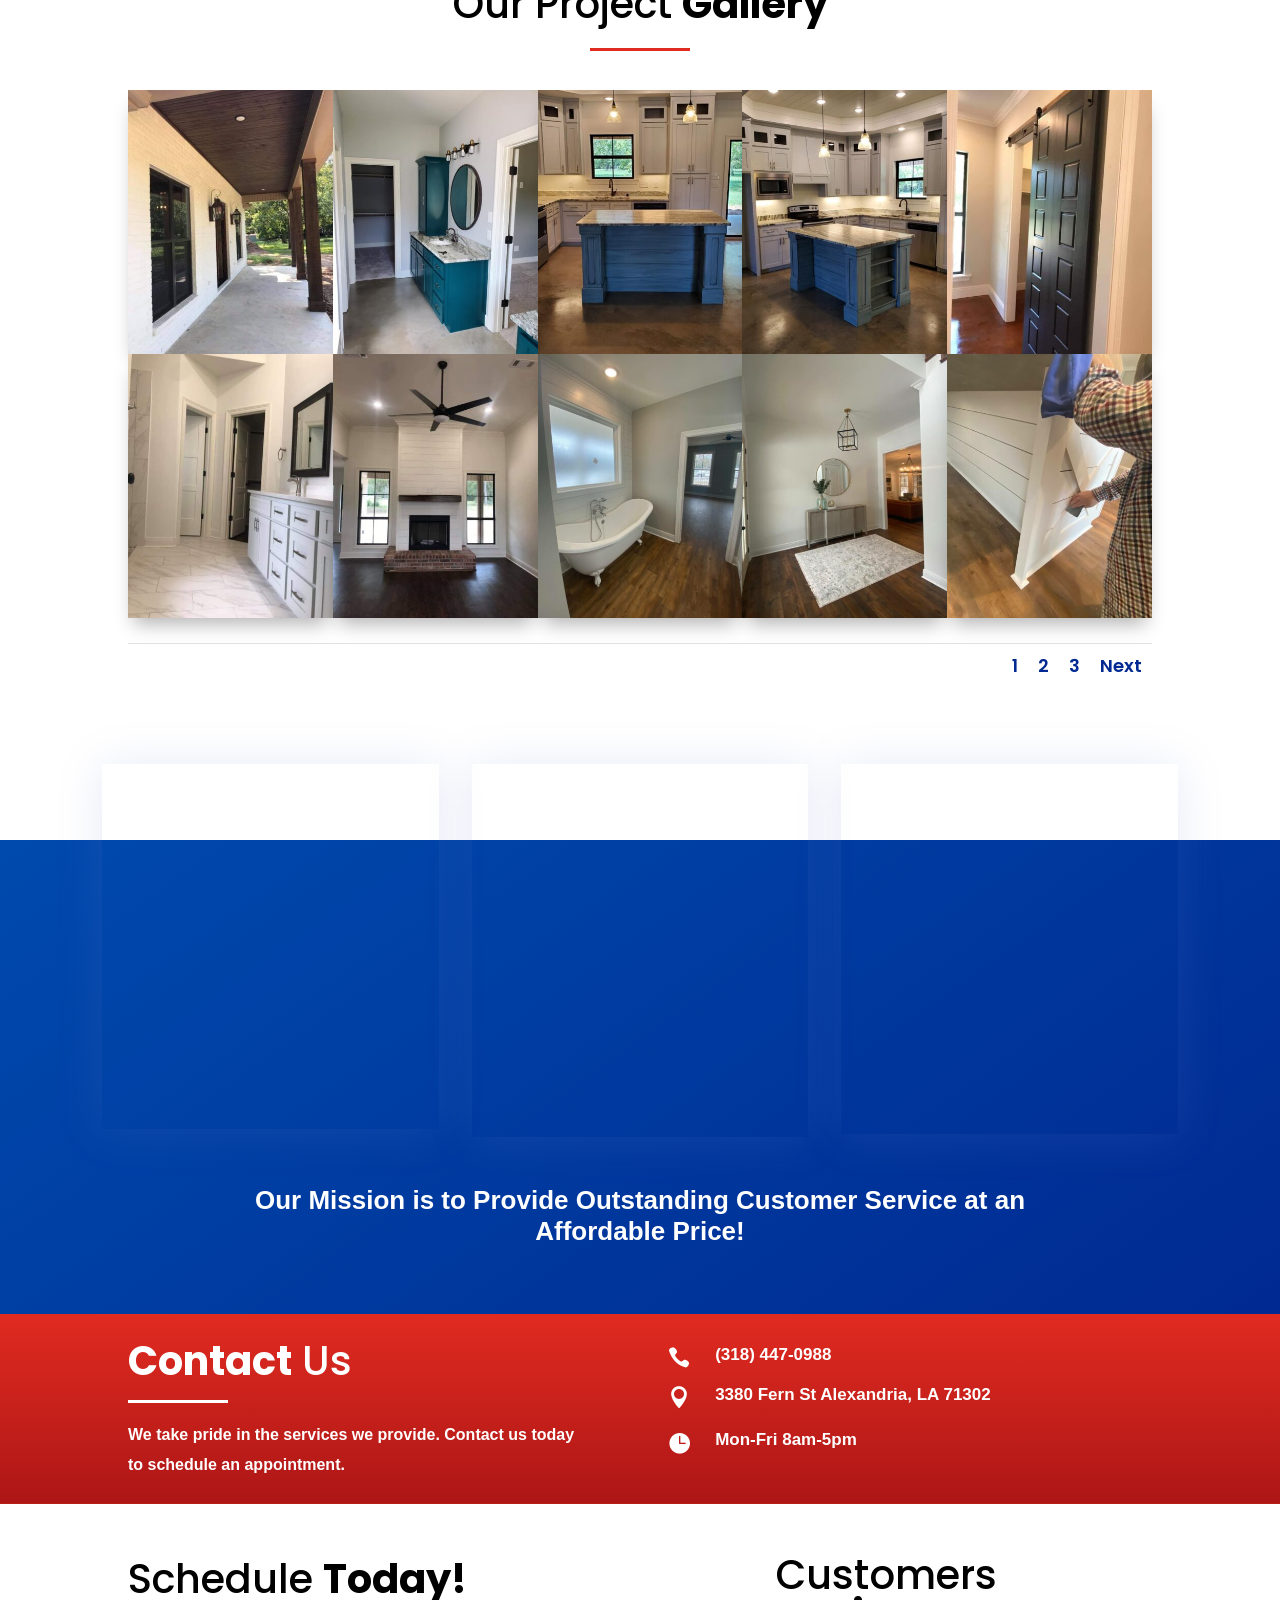
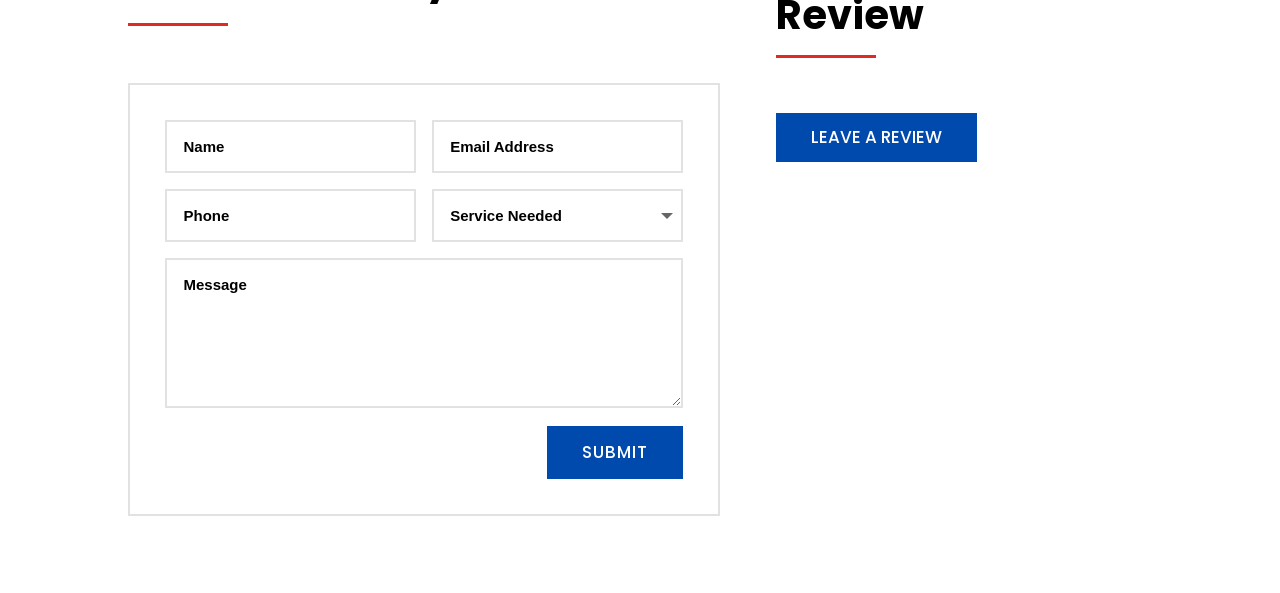
==== commit a4d4b8c9: "Remove Web Receptionist widget for All Pro Flawless" ====
--- a/index.html
+++ b/index.html
@@ -1922,8 +1922,7 @@
 </script>
 <script type="text/javascript" src="../cdn.trustindex.io/loader.js" id="trustindex-loader-js-js" async="async" data-wp-strategy="async"></script>
 	
-	<!-- Web Receptionist -->
-<script src="https://founditos.com/api/widget" data-client="all-pro-flawless"></script>
+	
 </body>
 
 <!-- Mirrored from allprosflawless.com/ by HTTrack Website Copier/3.x [XR&CO'2014], Wed, 10 Jun 2026 22:34:24 GMT -->
